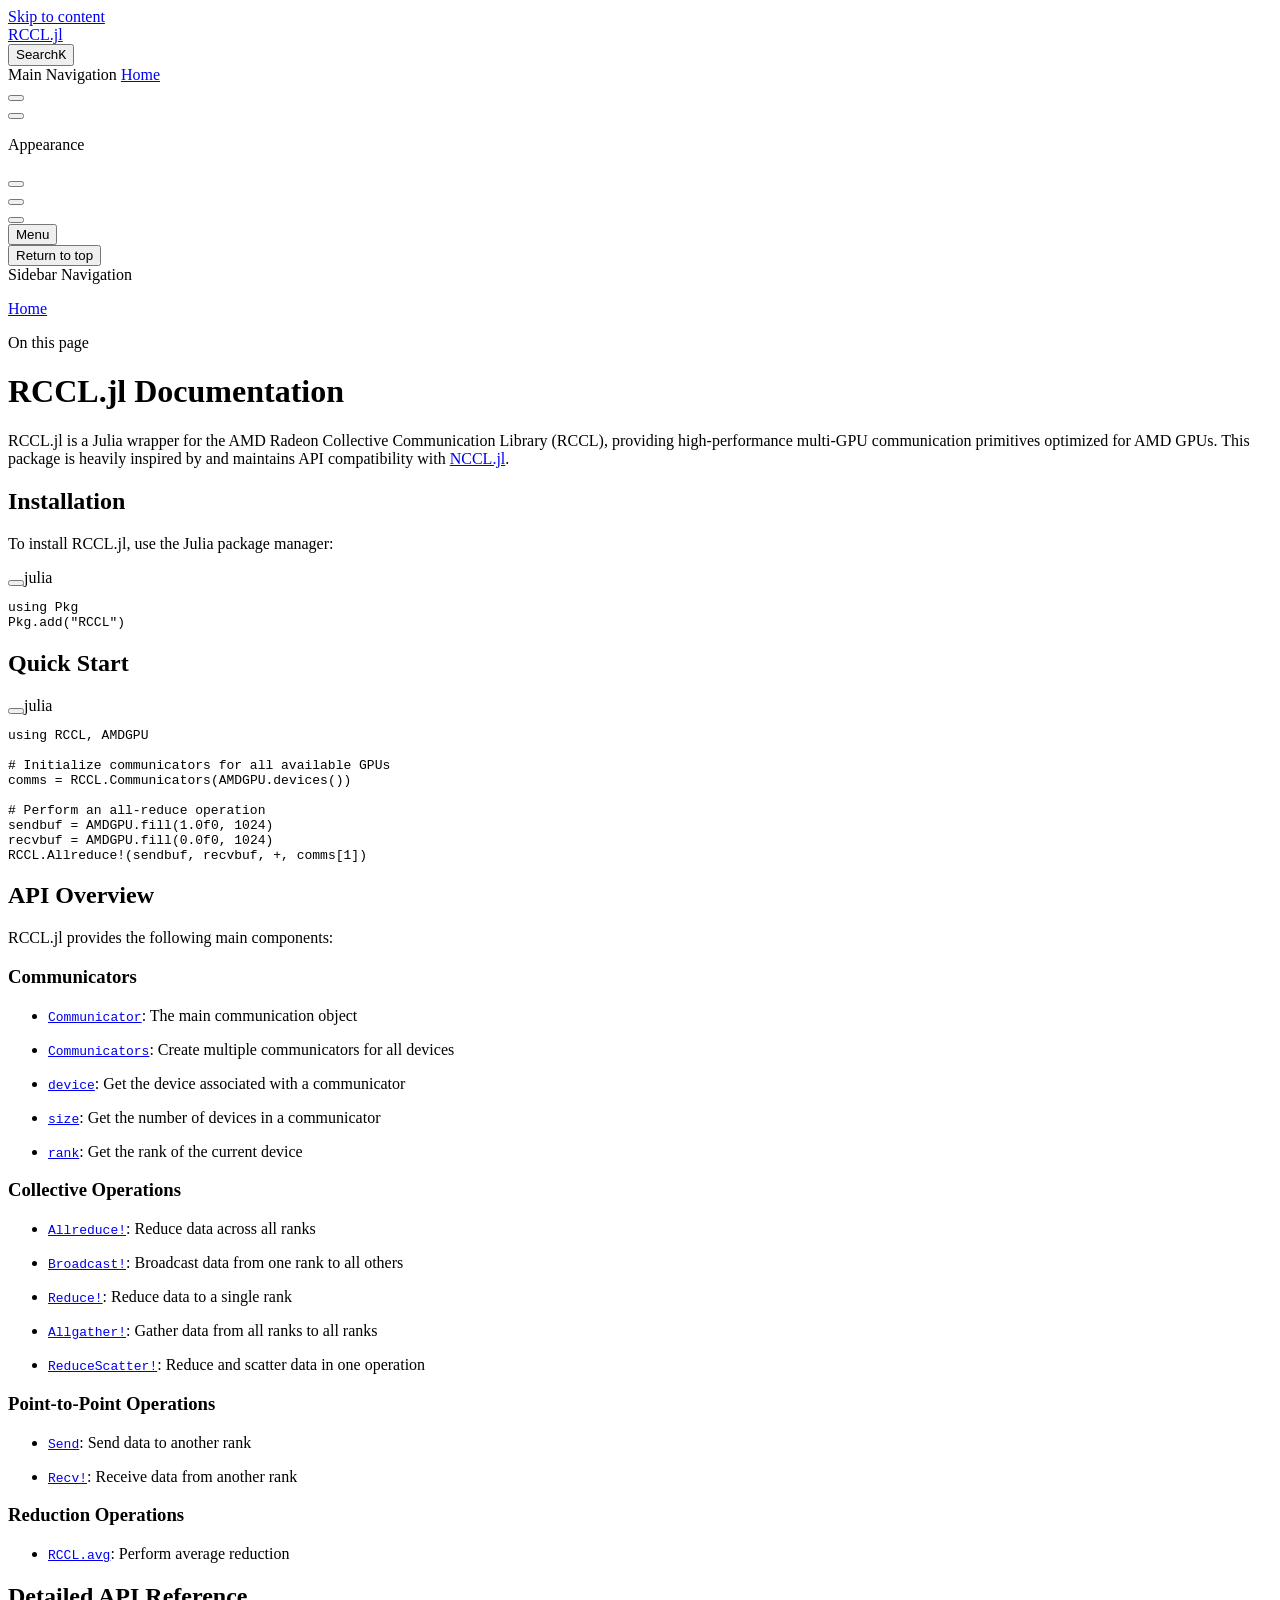
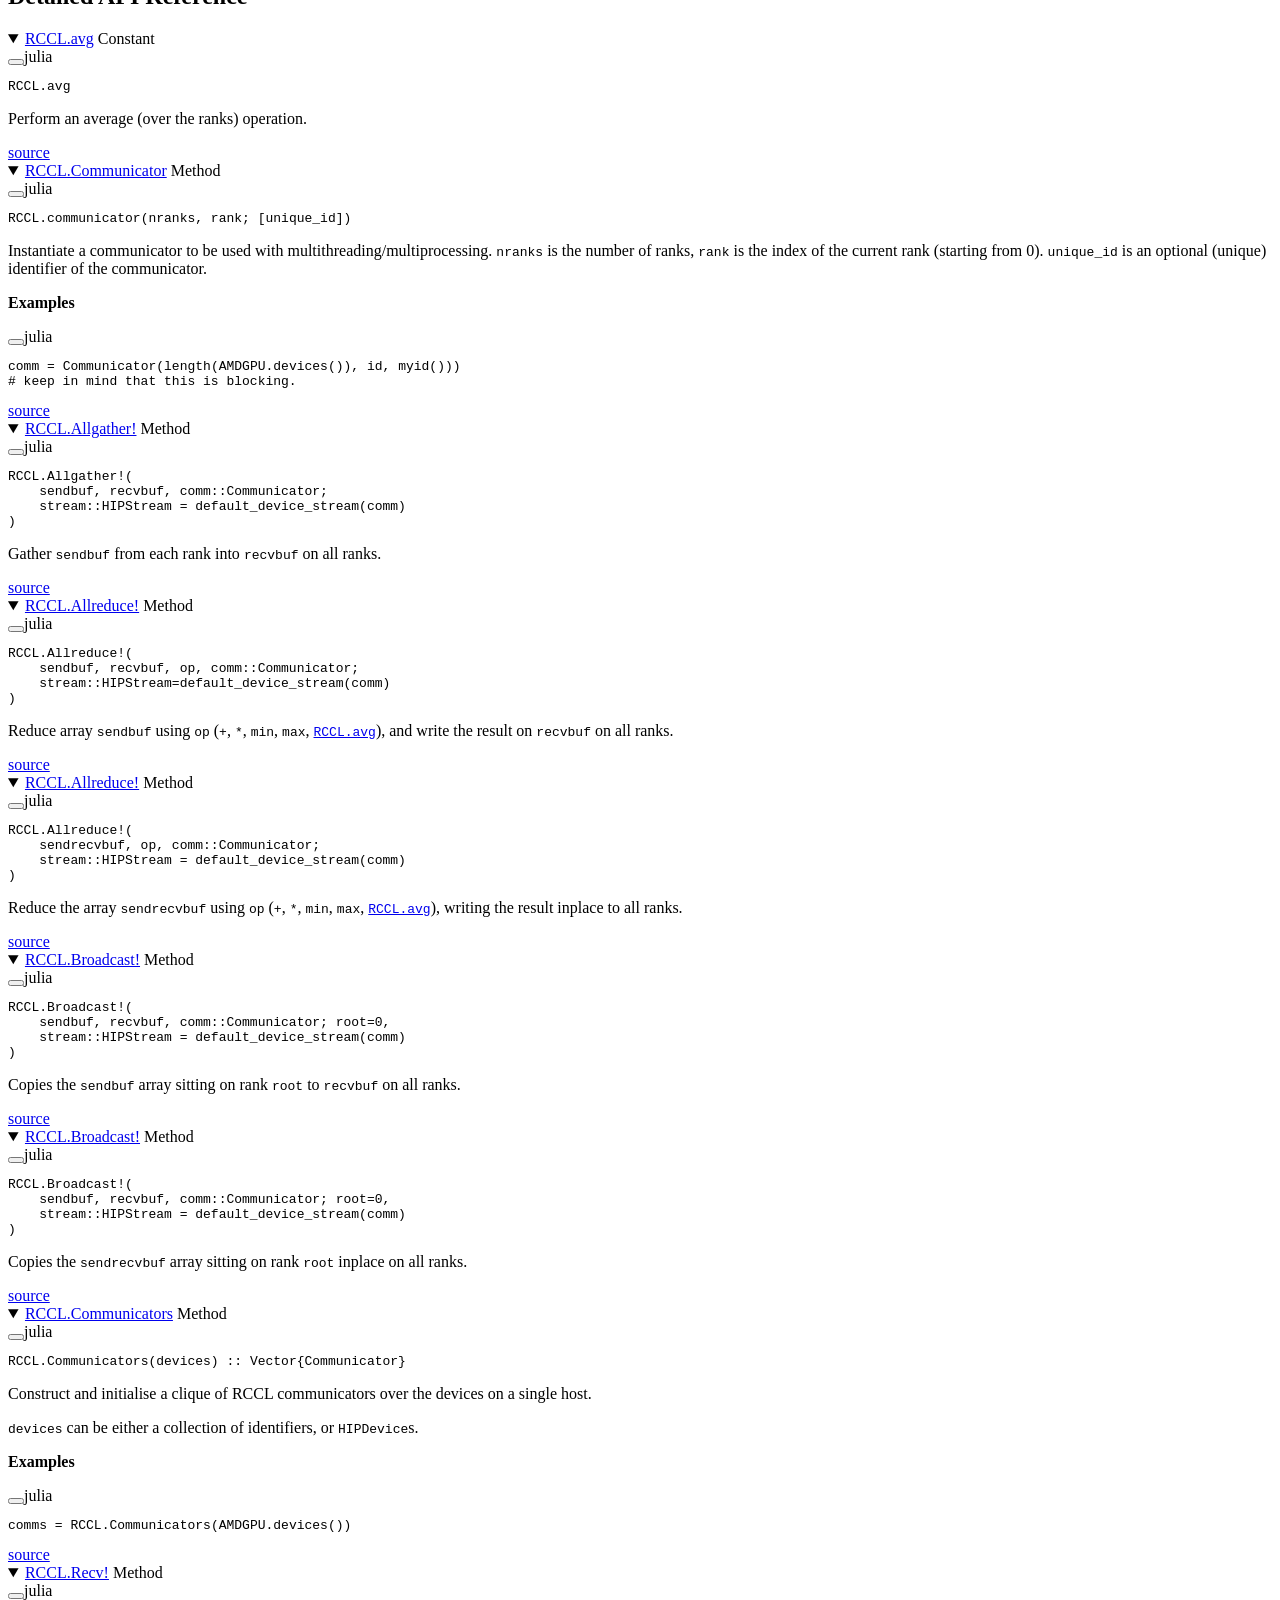
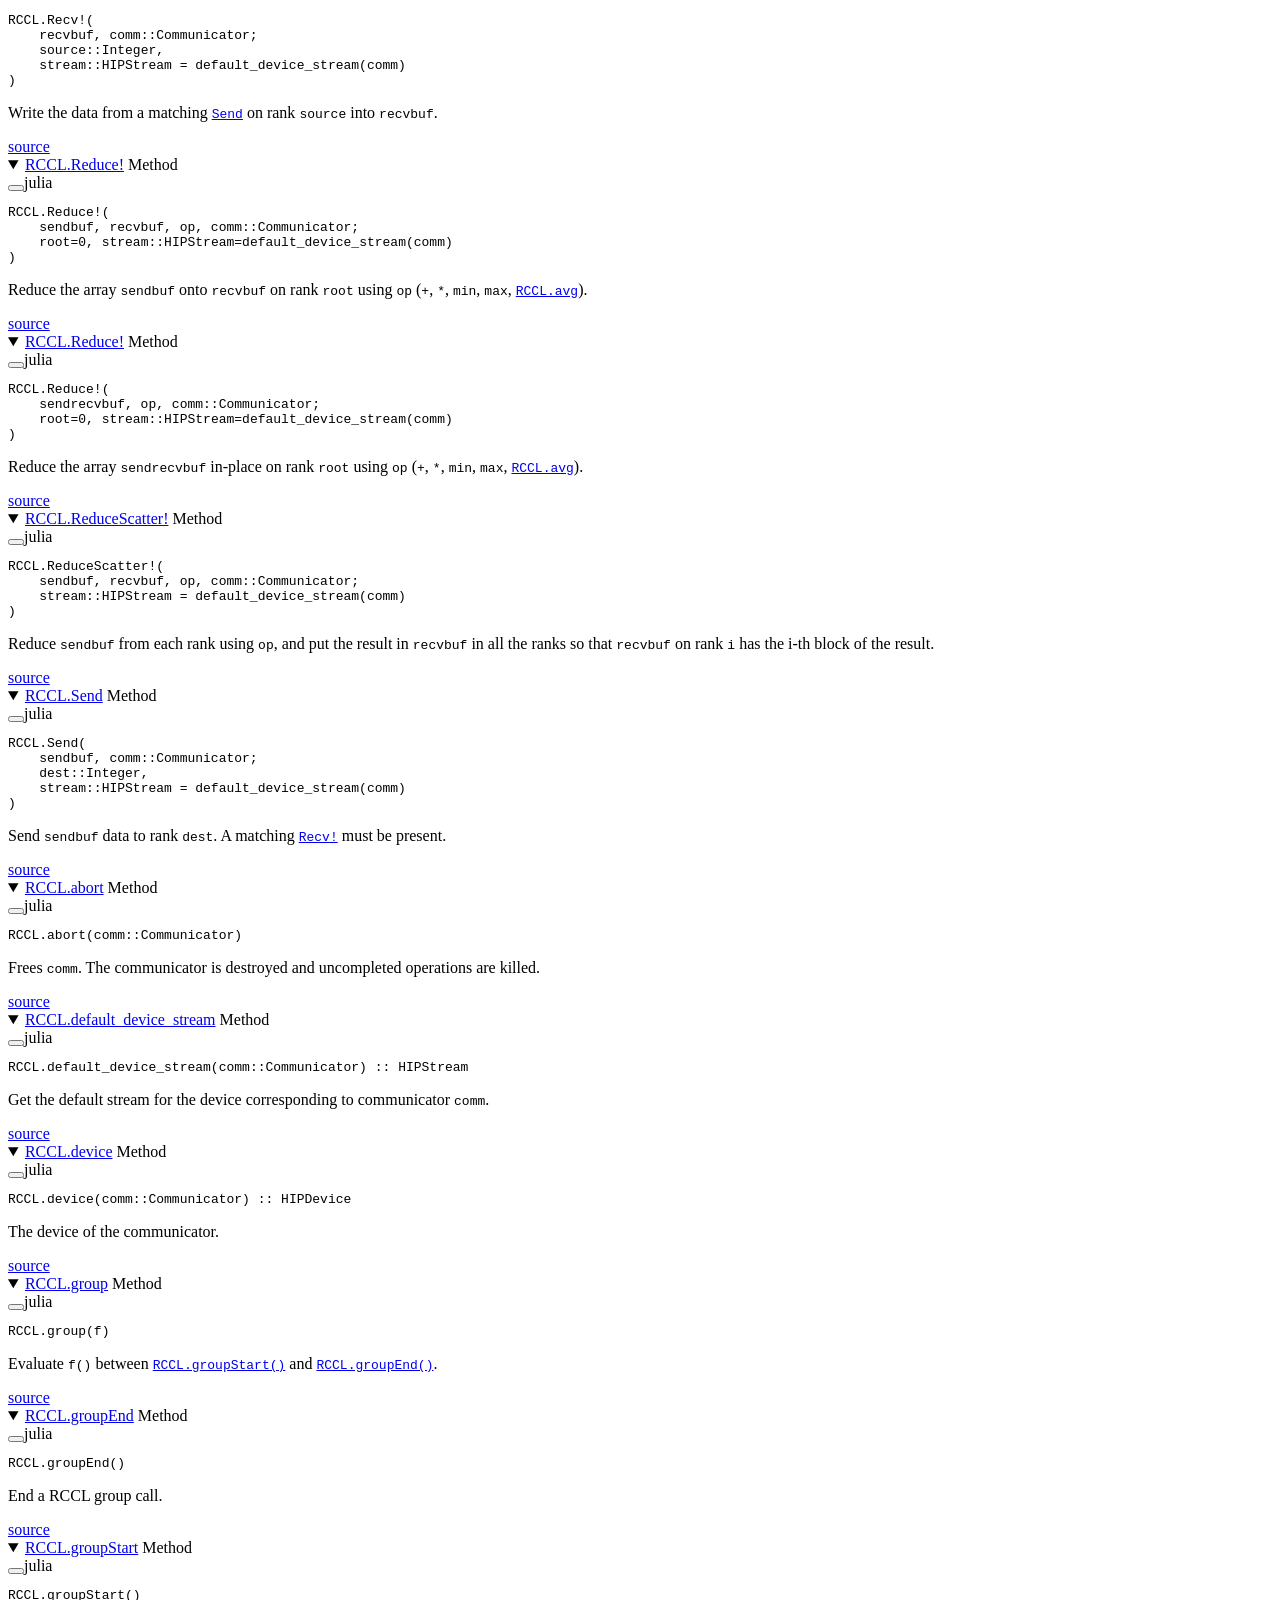
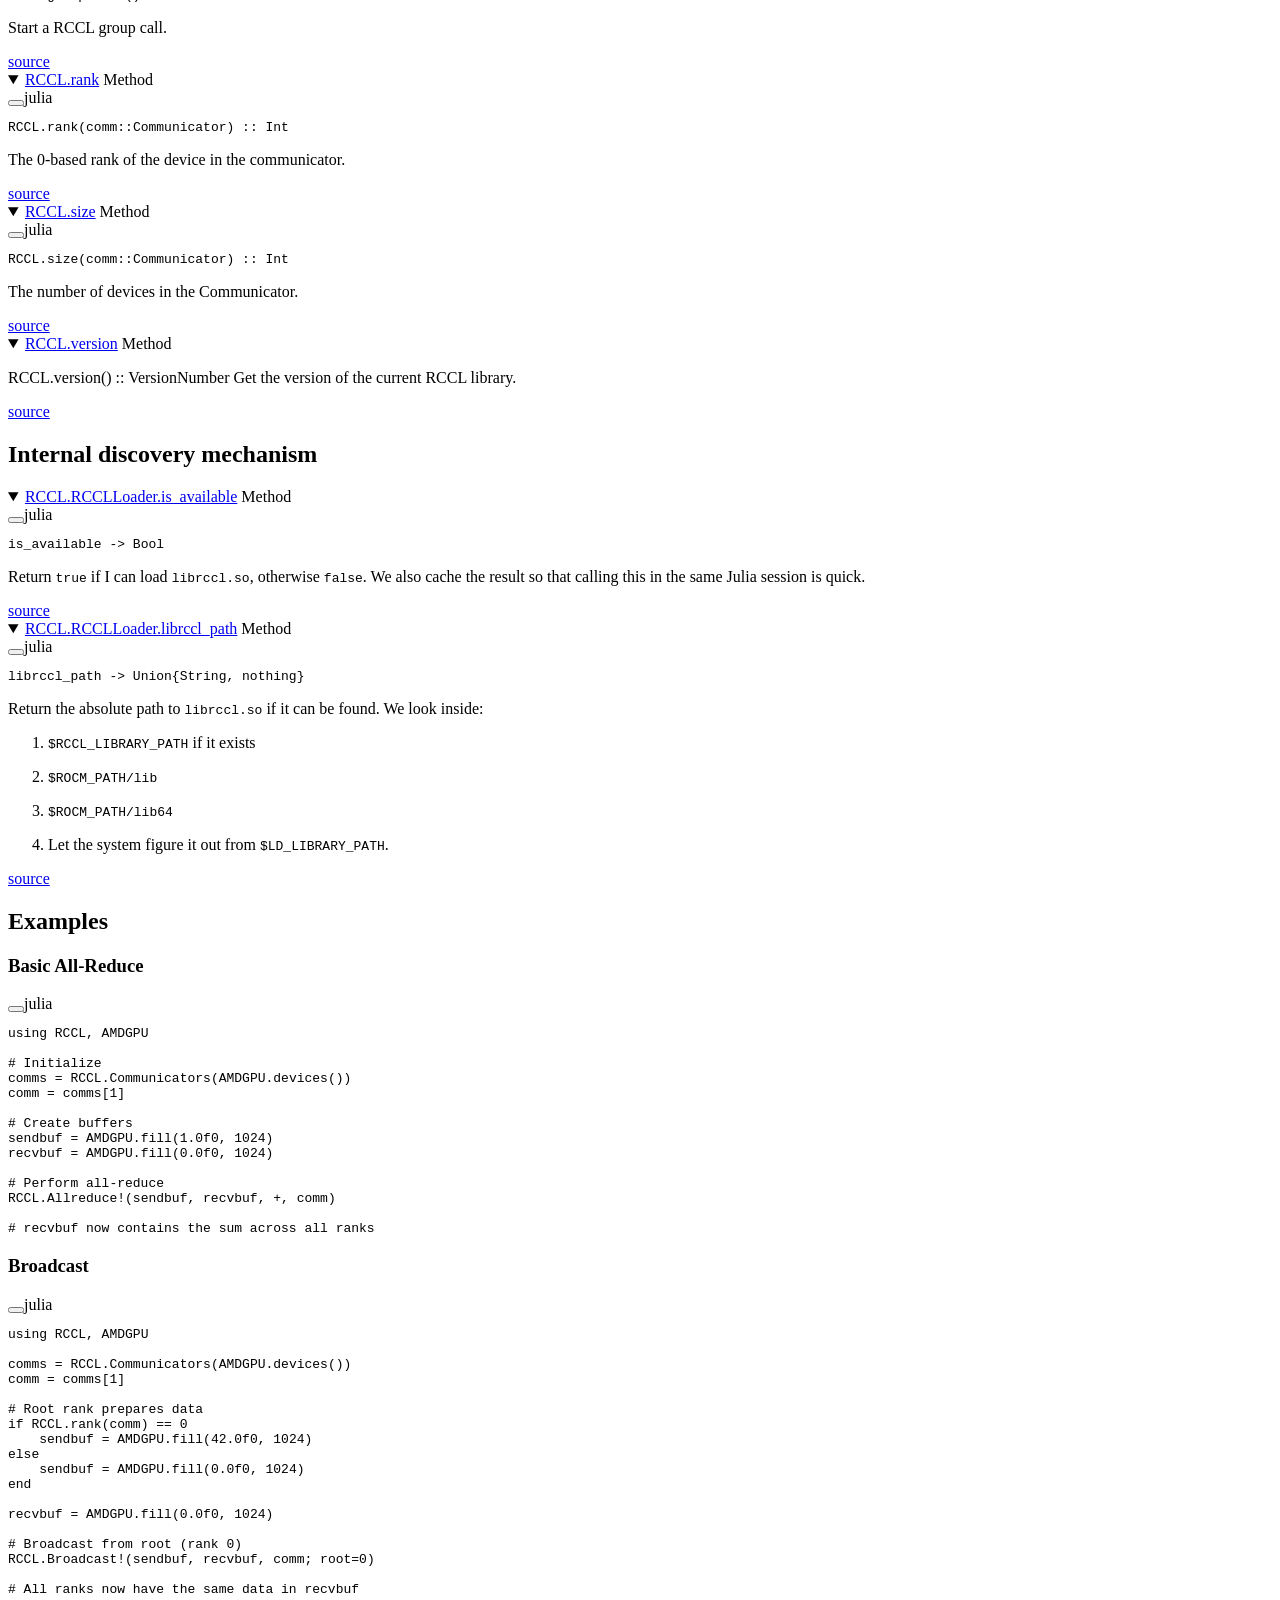
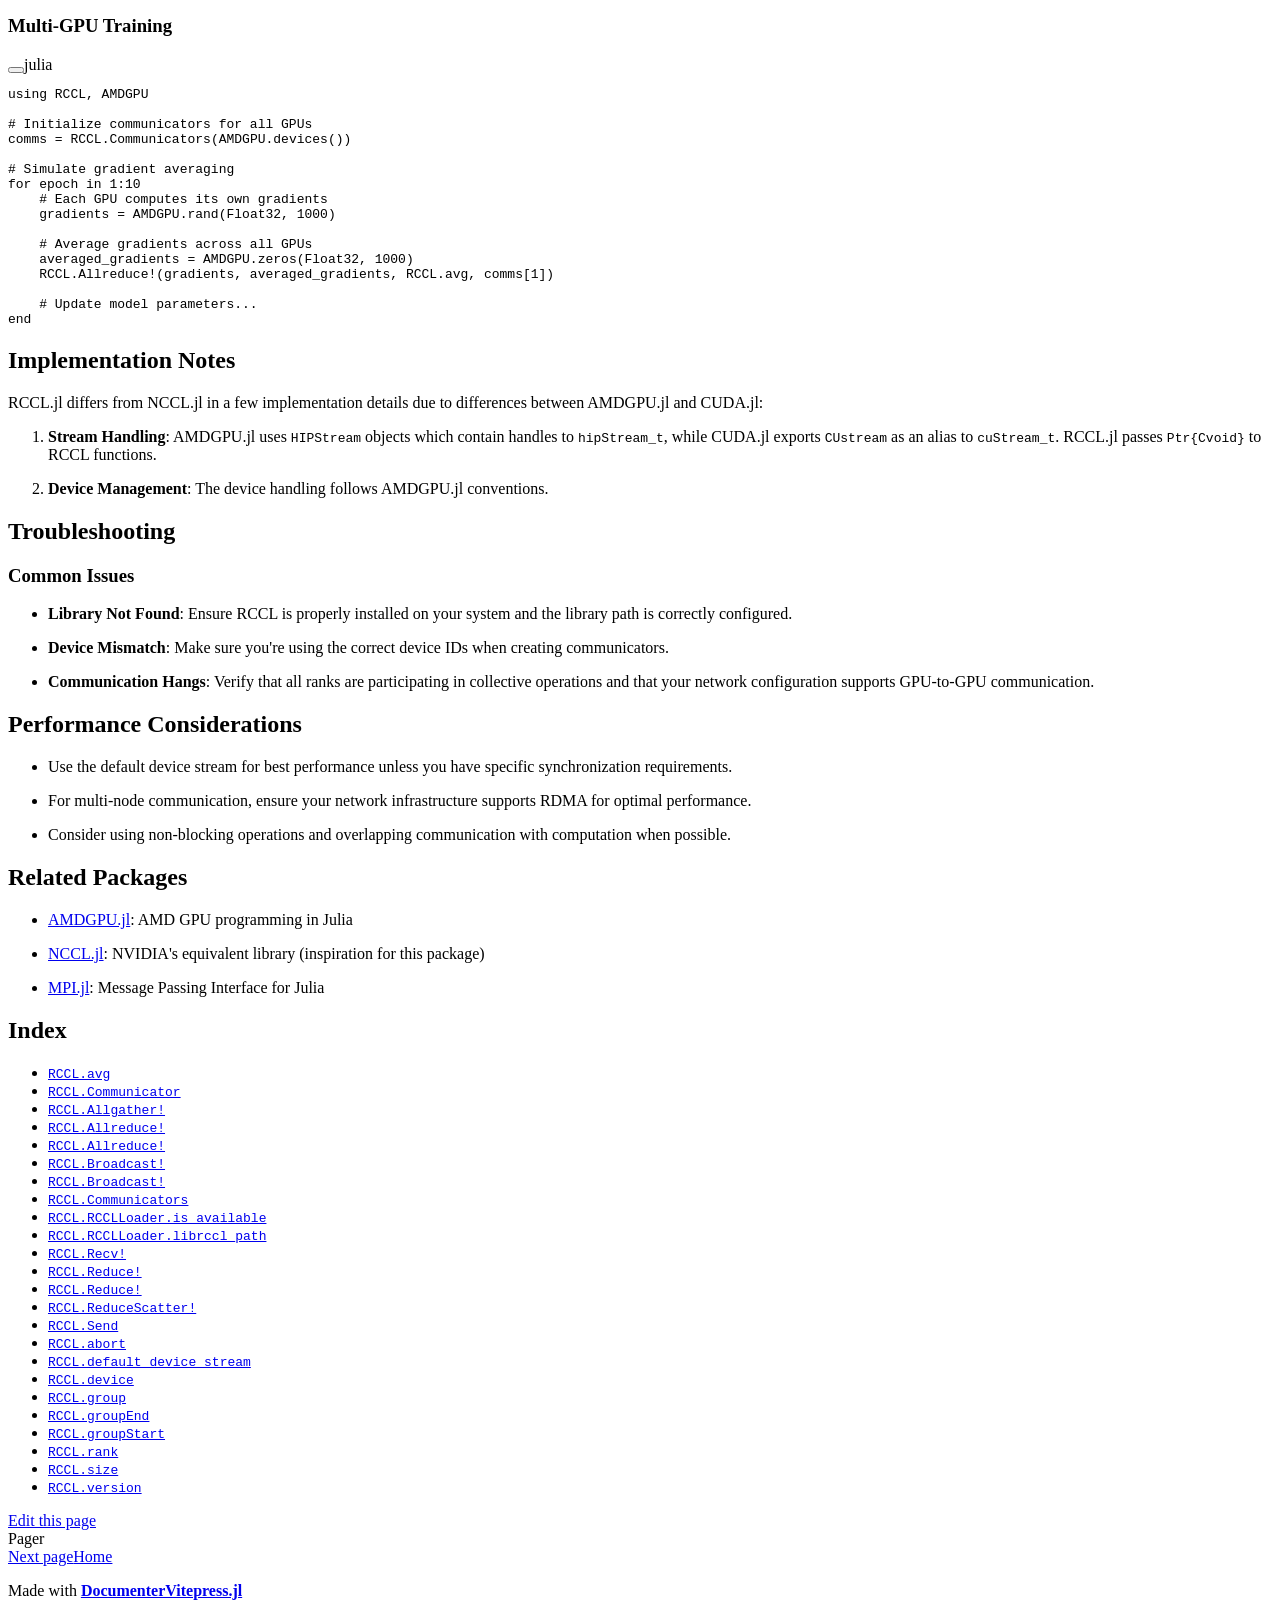
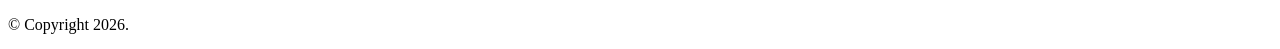
==== dev/index.html @ eb39c7a5 "build based on 16528b3" ====
<!DOCTYPE html>
<html lang="en-US" dir="ltr">
  <head>
    <meta charset="utf-8">
    <meta name="viewport" content="width=device-width,initial-scale=1">
    <title>RCCL.jl Documentation | RCCL.jl</title>
    <meta name="description" content="Documentation for RCCL.jl">
    <meta name="generator" content="VitePress v1.6.4">
    <link rel="preload stylesheet" href="/RCCL.jl/dev/assets/style.IsFCXkTQ.css" as="style">
    <link rel="preload stylesheet" href="/RCCL.jl/dev/vp-icons.css" as="style">
    
    <script type="module" src="/RCCL.jl/dev/assets/app.IOLdoMr6.js"></script>
    <link rel="preload" href="/RCCL.jl/dev/assets/inter-roman-latin.Di8DUHzh.woff2" as="font" type="font/woff2" crossorigin="">
    <link rel="modulepreload" href="/RCCL.jl/dev/assets/chunks/theme.CpkesX0r.js">
    <link rel="modulepreload" href="/RCCL.jl/dev/assets/chunks/framework.CLn4nzvD.js">
    <link rel="modulepreload" href="/RCCL.jl/dev/assets/index.md.-G_TBc7Q.lean.js">
    <script src="/RCCL.jl/versions.js"></script>
    <script src="/RCCL.jl/dev/siteinfo.js"></script>
    <script id="check-dark-mode">(()=>{const e=localStorage.getItem("vitepress-theme-appearance")||"auto",a=window.matchMedia("(prefers-color-scheme: dark)").matches;(!e||e==="auto"?a:e==="dark")&&document.documentElement.classList.add("dark")})();</script>
    <script id="check-mac-os">document.documentElement.classList.toggle("mac",/Mac|iPhone|iPod|iPad/i.test(navigator.platform));</script>
  </head>
  <body>
    <div id="app"><div class="Layout" data-v-a9a9e638><!--[--><!--]--><!--[--><span tabindex="-1" data-v-492508fc></span><a href="#VPContent" class="VPSkipLink visually-hidden" data-v-492508fc>Skip to content</a><!--]--><!----><header class="VPNav" data-v-a9a9e638 data-v-f1e365da><div class="VPNavBar" data-v-f1e365da data-v-822684d1><div class="wrapper" data-v-822684d1><div class="container" data-v-822684d1><div class="title" data-v-822684d1><div class="VPNavBarTitle has-sidebar" data-v-822684d1 data-v-0f4f798b><a class="title" href="/RCCL.jl/dev/" data-v-0f4f798b><!--[--><!--]--><!----><span data-v-0f4f798b>RCCL.jl</span><!--[--><!--]--></a></div></div><div class="content" data-v-822684d1><div class="content-body" data-v-822684d1><!--[--><!--[--><!--[--><!----><!--]--><!--]--><!--]--><div class="VPNavBarSearch search" data-v-822684d1><!--[--><!----><div id="local-search"><button type="button" class="DocSearch DocSearch-Button" aria-label="Search"><span class="DocSearch-Button-Container"><span class="vp-icon DocSearch-Search-Icon"></span><span class="DocSearch-Button-Placeholder">Search</span></span><span class="DocSearch-Button-Keys"><kbd class="DocSearch-Button-Key"></kbd><kbd class="DocSearch-Button-Key">K</kbd></span></button></div><!--]--></div><nav aria-labelledby="main-nav-aria-label" class="VPNavBarMenu menu" data-v-822684d1 data-v-e6d46098><span id="main-nav-aria-label" class="visually-hidden" data-v-e6d46098> Main Navigation </span><!--[--><!--[--><a class="VPLink link VPNavBarMenuLink" href="/RCCL.jl/dev/index" tabindex="0" data-v-e6d46098 data-v-956ec74c><!--[--><span data-v-956ec74c>Home</span><!--]--></a><!--]--><!--[--><!----><!--]--><!--]--></nav><!----><div class="VPNavBarAppearance appearance" data-v-822684d1 data-v-af096f4a><button class="VPSwitch VPSwitchAppearance" type="button" role="switch" title aria-checked="false" data-v-af096f4a data-v-e40a8bb6 data-v-4a1c76db><span class="check" data-v-4a1c76db><span class="icon" data-v-4a1c76db><!--[--><span class="vpi-sun sun" data-v-e40a8bb6></span><span class="vpi-moon moon" data-v-e40a8bb6></span><!--]--></span></span></button></div><div class="VPSocialLinks VPNavBarSocialLinks social-links" data-v-822684d1 data-v-164c457f data-v-ee7a9424><!--[--><a class="VPSocialLink no-icon" href="https://github.com/ffrancesco94/RCCL.jl" aria-label="github" target="_blank" rel="noopener" data-v-ee7a9424 data-v-d26d30cb><span class="vpi-social-github"></span></a><!--]--></div><div class="VPFlyout VPNavBarExtra extra" data-v-822684d1 data-v-925effce data-v-04f5c5e9><button type="button" class="button" aria-haspopup="true" aria-expanded="false" aria-label="extra navigation" data-v-04f5c5e9><span class="vpi-more-horizontal icon" data-v-04f5c5e9></span></button><div class="menu" data-v-04f5c5e9><div class="VPMenu" data-v-04f5c5e9 data-v-7dd3104a><!----><!--[--><!--[--><!----><div class="group" data-v-925effce><div class="item appearance" data-v-925effce><p class="label" data-v-925effce>Appearance</p><div class="appearance-action" data-v-925effce><button class="VPSwitch VPSwitchAppearance" type="button" role="switch" title aria-checked="false" data-v-925effce data-v-e40a8bb6 data-v-4a1c76db><span class="check" data-v-4a1c76db><span class="icon" data-v-4a1c76db><!--[--><span class="vpi-sun sun" data-v-e40a8bb6></span><span class="vpi-moon moon" data-v-e40a8bb6></span><!--]--></span></span></button></div></div></div><div class="group" data-v-925effce><div class="item social-links" data-v-925effce><div class="VPSocialLinks social-links-list" data-v-925effce data-v-ee7a9424><!--[--><a class="VPSocialLink no-icon" href="https://github.com/ffrancesco94/RCCL.jl" aria-label="github" target="_blank" rel="noopener" data-v-ee7a9424 data-v-d26d30cb><span class="vpi-social-github"></span></a><!--]--></div></div></div><!--]--><!--]--></div></div></div><!--[--><!--[--><!--[--><div class="VPFlyout VPNolebaseEnhancedReadabilitiesMenu VPNolebaseEnhancedReadabilitiesMenuFlyout" aria-label="Enhanced Readability" role="menuitem" data-v-04f5c5e9><button type="button" class="button" aria-haspopup="true" aria-expanded="false" data-v-04f5c5e9><span class="text" data-v-04f5c5e9><span class="i-icon-park-outline:book-open option-icon" data-v-04f5c5e9></span><!----><span class="vpi-chevron-down text-icon" data-v-04f5c5e9></span></span></button><div class="menu" data-v-04f5c5e9><div class="VPMenu" data-v-04f5c5e9 data-v-7dd3104a><!----><!--[--><!--]--></div></div></div><!--]--><!--]--><!--]--><button type="button" class="VPNavBarHamburger hamburger" aria-label="mobile navigation" aria-expanded="false" aria-controls="VPNavScreen" data-v-822684d1 data-v-5dea55bf><span class="container" data-v-5dea55bf><span class="top" data-v-5dea55bf></span><span class="middle" data-v-5dea55bf></span><span class="bottom" data-v-5dea55bf></span></span></button></div></div></div></div><div class="divider" data-v-822684d1><div class="divider-line" data-v-822684d1></div></div></div><!----></header><div class="VPLocalNav has-sidebar empty" data-v-a9a9e638 data-v-070ab83d><div class="container" data-v-070ab83d><button class="menu" aria-expanded="false" aria-controls="VPSidebarNav" data-v-070ab83d><span class="vpi-align-left menu-icon" data-v-070ab83d></span><span class="menu-text" data-v-070ab83d>Menu</span></button><div class="VPLocalNavOutlineDropdown" style="--vp-vh:0px;" data-v-070ab83d data-v-168ddf5d><button data-v-168ddf5d>Return to top</button><!----></div></div></div><aside class="VPSidebar" data-v-a9a9e638 data-v-18756405><div class="curtain" data-v-18756405></div><nav class="nav" id="VPSidebarNav" aria-labelledby="sidebar-aria-label" tabindex="-1" data-v-18756405><span class="visually-hidden" id="sidebar-aria-label" data-v-18756405> Sidebar Navigation </span><!--[--><!--]--><!--[--><div class="no-transition group" data-v-9e426adc><section class="VPSidebarItem level-0" data-v-9e426adc data-v-a4b0d9bf><!----><div class="items" data-v-a4b0d9bf><!--[--><div class="VPSidebarItem level-1 is-link" data-v-a4b0d9bf data-v-a4b0d9bf><div class="item" data-v-a4b0d9bf><div class="indicator" data-v-a4b0d9bf></div><a class="VPLink link link" href="/RCCL.jl/dev/index" data-v-a4b0d9bf><!--[--><p class="text" data-v-a4b0d9bf>Home</p><!--]--></a><!----></div><!----></div><!--]--></div></section></div><!--]--><!--[--><!--]--></nav></aside><div class="VPContent has-sidebar" id="VPContent" data-v-a9a9e638 data-v-91765379><div class="VPDoc has-sidebar has-aside" data-v-91765379 data-v-83890dd9><!--[--><!--]--><div class="container" data-v-83890dd9><div class="aside" data-v-83890dd9><div class="aside-curtain" data-v-83890dd9></div><div class="aside-container" data-v-83890dd9><div class="aside-content" data-v-83890dd9><div class="VPDocAside" data-v-83890dd9 data-v-6d7b3c46><!--[--><!--]--><!--[--><!--]--><nav aria-labelledby="doc-outline-aria-label" class="VPDocAsideOutline" data-v-6d7b3c46 data-v-b38bf2ff><div class="content" data-v-b38bf2ff><div class="outline-marker" data-v-b38bf2ff></div><div aria-level="2" class="outline-title" id="doc-outline-aria-label" role="heading" data-v-b38bf2ff>On this page</div><ul class="VPDocOutlineItem root" data-v-b38bf2ff data-v-3f927ebe><!--[--><!--]--></ul></div></nav><!--[--><!--]--><div class="spacer" data-v-6d7b3c46></div><!--[--><!--]--><!----><!--[--><!--]--><!--[--><!--]--></div></div></div></div><div class="content" data-v-83890dd9><div class="content-container" data-v-83890dd9><!--[--><!--]--><main class="main" data-v-83890dd9><div style="position:relative;" class="vp-doc _RCCL_jl_dev_" data-v-83890dd9><div><h1 id="RCCL.jl-Documentation" tabindex="-1">RCCL.jl Documentation <a class="header-anchor" href="#RCCL.jl-Documentation" aria-label="Permalink to &quot;RCCL.jl Documentation {#RCCL.jl-Documentation}&quot;">​</a></h1><p>RCCL.jl is a Julia wrapper for the AMD Radeon Collective Communication Library (RCCL), providing high-performance multi-GPU communication primitives optimized for AMD GPUs. This package is heavily inspired by and maintains API compatibility with <a href="https://github.com/JuliaGPU/NCCL.jl" target="_blank" rel="noreferrer">NCCL.jl</a>.</p><h2 id="Installation" tabindex="-1">Installation <a class="header-anchor" href="#Installation" aria-label="Permalink to &quot;Installation {#Installation}&quot;">​</a></h2><p>To install RCCL.jl, use the Julia package manager:</p><div class="language-julia vp-adaptive-theme"><button title="Copy Code" class="copy"></button><span class="lang">julia</span><pre class="shiki shiki-themes github-light github-dark vp-code" tabindex="0"><code><span class="line"><span style="--shiki-light:#D73A49;--shiki-dark:#F97583;">using</span><span style="--shiki-light:#24292E;--shiki-dark:#E1E4E8;"> Pkg</span></span>
<span class="line"><span style="--shiki-light:#24292E;--shiki-dark:#E1E4E8;">Pkg</span><span style="--shiki-light:#D73A49;--shiki-dark:#F97583;">.</span><span style="--shiki-light:#005CC5;--shiki-dark:#79B8FF;">add</span><span style="--shiki-light:#24292E;--shiki-dark:#E1E4E8;">(</span><span style="--shiki-light:#032F62;--shiki-dark:#9ECBFF;">&quot;RCCL&quot;</span><span style="--shiki-light:#24292E;--shiki-dark:#E1E4E8;">)</span></span></code></pre></div><h2 id="Quick-Start" tabindex="-1">Quick Start <a class="header-anchor" href="#Quick-Start" aria-label="Permalink to &quot;Quick Start {#Quick-Start}&quot;">​</a></h2><div class="language-julia vp-adaptive-theme"><button title="Copy Code" class="copy"></button><span class="lang">julia</span><pre class="shiki shiki-themes github-light github-dark vp-code" tabindex="0"><code><span class="line"><span style="--shiki-light:#D73A49;--shiki-dark:#F97583;">using</span><span style="--shiki-light:#24292E;--shiki-dark:#E1E4E8;"> RCCL, AMDGPU</span></span>
<span class="line"></span>
<span class="line"><span style="--shiki-light:#6A737D;--shiki-dark:#6A737D;"># Initialize communicators for all available GPUs</span></span>
<span class="line"><span style="--shiki-light:#24292E;--shiki-dark:#E1E4E8;">comms </span><span style="--shiki-light:#D73A49;--shiki-dark:#F97583;">=</span><span style="--shiki-light:#24292E;--shiki-dark:#E1E4E8;"> RCCL</span><span style="--shiki-light:#D73A49;--shiki-dark:#F97583;">.</span><span style="--shiki-light:#005CC5;--shiki-dark:#79B8FF;">Communicators</span><span style="--shiki-light:#24292E;--shiki-dark:#E1E4E8;">(AMDGPU</span><span style="--shiki-light:#D73A49;--shiki-dark:#F97583;">.</span><span style="--shiki-light:#005CC5;--shiki-dark:#79B8FF;">devices</span><span style="--shiki-light:#24292E;--shiki-dark:#E1E4E8;">())</span></span>
<span class="line"></span>
<span class="line"><span style="--shiki-light:#6A737D;--shiki-dark:#6A737D;"># Perform an all-reduce operation</span></span>
<span class="line"><span style="--shiki-light:#24292E;--shiki-dark:#E1E4E8;">sendbuf </span><span style="--shiki-light:#D73A49;--shiki-dark:#F97583;">=</span><span style="--shiki-light:#24292E;--shiki-dark:#E1E4E8;"> AMDGPU</span><span style="--shiki-light:#D73A49;--shiki-dark:#F97583;">.</span><span style="--shiki-light:#005CC5;--shiki-dark:#79B8FF;">fill</span><span style="--shiki-light:#24292E;--shiki-dark:#E1E4E8;">(</span><span style="--shiki-light:#005CC5;--shiki-dark:#79B8FF;">1.0f0</span><span style="--shiki-light:#24292E;--shiki-dark:#E1E4E8;">, </span><span style="--shiki-light:#005CC5;--shiki-dark:#79B8FF;">1024</span><span style="--shiki-light:#24292E;--shiki-dark:#E1E4E8;">)</span></span>
<span class="line"><span style="--shiki-light:#24292E;--shiki-dark:#E1E4E8;">recvbuf </span><span style="--shiki-light:#D73A49;--shiki-dark:#F97583;">=</span><span style="--shiki-light:#24292E;--shiki-dark:#E1E4E8;"> AMDGPU</span><span style="--shiki-light:#D73A49;--shiki-dark:#F97583;">.</span><span style="--shiki-light:#005CC5;--shiki-dark:#79B8FF;">fill</span><span style="--shiki-light:#24292E;--shiki-dark:#E1E4E8;">(</span><span style="--shiki-light:#005CC5;--shiki-dark:#79B8FF;">0.0f0</span><span style="--shiki-light:#24292E;--shiki-dark:#E1E4E8;">, </span><span style="--shiki-light:#005CC5;--shiki-dark:#79B8FF;">1024</span><span style="--shiki-light:#24292E;--shiki-dark:#E1E4E8;">)</span></span>
<span class="line"><span style="--shiki-light:#24292E;--shiki-dark:#E1E4E8;">RCCL</span><span style="--shiki-light:#D73A49;--shiki-dark:#F97583;">.</span><span style="--shiki-light:#005CC5;--shiki-dark:#79B8FF;">Allreduce!</span><span style="--shiki-light:#24292E;--shiki-dark:#E1E4E8;">(sendbuf, recvbuf, </span><span style="--shiki-light:#D73A49;--shiki-dark:#F97583;">+</span><span style="--shiki-light:#24292E;--shiki-dark:#E1E4E8;">, comms[</span><span style="--shiki-light:#005CC5;--shiki-dark:#79B8FF;">1</span><span style="--shiki-light:#24292E;--shiki-dark:#E1E4E8;">])</span></span></code></pre></div><h2 id="API-Overview" tabindex="-1">API Overview <a class="header-anchor" href="#API-Overview" aria-label="Permalink to &quot;API Overview {#API-Overview}&quot;">​</a></h2><p>RCCL.jl provides the following main components:</p><h3 id="Communicators" tabindex="-1">Communicators <a class="header-anchor" href="#Communicators" aria-label="Permalink to &quot;Communicators {#Communicators}&quot;">​</a></h3><ul><li><p><a href="/RCCL.jl/dev/index#RCCL.Communicator-Tuple{Integer, Integer}"><code>Communicator</code></a>: The main communication object</p></li><li><p><a href="/RCCL.jl/dev/index#Communicators"><code>Communicators</code></a>: Create multiple communicators for all devices</p></li><li><p><a href="/RCCL.jl/dev/index#RCCL.device-Tuple{Communicator}"><code>device</code></a>: Get the device associated with a communicator</p></li><li><p><a href="/RCCL.jl/dev/index#RCCL.size-Tuple{Communicator}"><code>size</code></a>: Get the number of devices in a communicator</p></li><li><p><a href="/RCCL.jl/dev/index#RCCL.rank-Tuple{Communicator}"><code>rank</code></a>: Get the rank of the current device</p></li></ul><h3 id="Collective-Operations" tabindex="-1">Collective Operations <a class="header-anchor" href="#Collective-Operations" aria-label="Permalink to &quot;Collective Operations {#Collective-Operations}&quot;">​</a></h3><ul><li><p><a href="/RCCL.jl/dev/index#RCCL.Allreduce!-Tuple{Any, Any, Any, Communicator}"><code>Allreduce!</code></a>: Reduce data across all ranks</p></li><li><p><a href="/RCCL.jl/dev/index#RCCL.Broadcast!-Tuple{Any, Any, Communicator}"><code>Broadcast!</code></a>: Broadcast data from one rank to all others</p></li><li><p><a href="/RCCL.jl/dev/index#RCCL.Reduce!-Tuple{Any, Any, Any, Communicator}"><code>Reduce!</code></a>: Reduce data to a single rank</p></li><li><p><a href="/RCCL.jl/dev/index#RCCL.Allgather!-Tuple{Any, Any, Communicator}"><code>Allgather!</code></a>: Gather data from all ranks to all ranks</p></li><li><p><a href="/RCCL.jl/dev/index#RCCL.ReduceScatter!-Tuple{Any, Any, Any, Communicator}"><code>ReduceScatter!</code></a>: Reduce and scatter data in one operation</p></li></ul><h3 id="Point-to-Point-Operations" tabindex="-1">Point-to-Point Operations <a class="header-anchor" href="#Point-to-Point-Operations" aria-label="Permalink to &quot;Point-to-Point Operations {#Point-to-Point-Operations}&quot;">​</a></h3><ul><li><p><a href="/RCCL.jl/dev/index#RCCL.Send-Tuple{Any, Communicator}"><code>Send</code></a>: Send data to another rank</p></li><li><p><a href="/RCCL.jl/dev/index#RCCL.Recv!-Tuple{Any, Communicator}"><code>Recv!</code></a>: Receive data from another rank</p></li></ul><h3 id="Reduction-Operations" tabindex="-1">Reduction Operations <a class="header-anchor" href="#Reduction-Operations" aria-label="Permalink to &quot;Reduction Operations {#Reduction-Operations}&quot;">​</a></h3><ul><li><a href="/RCCL.jl/dev/index#RCCL.avg"><code>RCCL.avg</code></a>: Perform average reduction</li></ul><h2 id="Detailed-API-Reference" tabindex="-1">Detailed API Reference <a class="header-anchor" href="#Detailed-API-Reference" aria-label="Permalink to &quot;Detailed API Reference {#Detailed-API-Reference}&quot;">​</a></h2><details class="jldocstring custom-block" open><summary><a id="RCCL.avg" href="#RCCL.avg"><span class="jlbinding">RCCL.avg</span></a> <span class="VPBadge info jlObjectType jlConstant"><!--[-->Constant<!--]--></span></summary><div class="language-julia vp-adaptive-theme"><button title="Copy Code" class="copy"></button><span class="lang">julia</span><pre class="shiki shiki-themes github-light github-dark vp-code" tabindex="0"><code><span class="line"><span style="--shiki-light:#24292E;--shiki-dark:#E1E4E8;">RCCL</span><span style="--shiki-light:#D73A49;--shiki-dark:#F97583;">.</span><span style="--shiki-light:#24292E;--shiki-dark:#E1E4E8;">avg</span></span></code></pre></div><p>Perform an average (over the ranks) operation.</p><span class="VPBadge info source-link"><!--[--><a href="https://github.com/ffrancesco94/RCCL.jl/blob/16528b32237a9a53d650ed7bfaaf39c7be422b17/src/base.jl#L10-L14" target="_blank" rel="noreferrer">source</a><!--]--></span></details><details class="jldocstring custom-block" open><summary><a id="RCCL.Communicator-Tuple{Integer, Integer}" href="#RCCL.Communicator-Tuple{Integer, Integer}"><span class="jlbinding">RCCL.Communicator</span></a> <span class="VPBadge info jlObjectType jlMethod"><!--[-->Method<!--]--></span></summary><div class="language-julia vp-adaptive-theme"><button title="Copy Code" class="copy"></button><span class="lang">julia</span><pre class="shiki shiki-themes github-light github-dark vp-code" tabindex="0"><code><span class="line"><span style="--shiki-light:#24292E;--shiki-dark:#E1E4E8;">RCCL</span><span style="--shiki-light:#D73A49;--shiki-dark:#F97583;">.</span><span style="--shiki-light:#005CC5;--shiki-dark:#79B8FF;">communicator</span><span style="--shiki-light:#24292E;--shiki-dark:#E1E4E8;">(nranks, rank; [unique_id])</span></span></code></pre></div><p>Instantiate a communicator to be used with multithreading/multiprocessing. <code>nranks</code> is the number of ranks, <code>rank</code> is the index of the current rank (starting from 0). <code>unique_id</code> is an optional (unique) identifier of the communicator.</p><p><strong>Examples</strong></p><div class="language-julia vp-adaptive-theme"><button title="Copy Code" class="copy"></button><span class="lang">julia</span><pre class="shiki shiki-themes github-light github-dark vp-code" tabindex="0"><code><span class="line"><span style="--shiki-light:#24292E;--shiki-dark:#E1E4E8;">comm </span><span style="--shiki-light:#D73A49;--shiki-dark:#F97583;">=</span><span style="--shiki-light:#005CC5;--shiki-dark:#79B8FF;"> Communicator</span><span style="--shiki-light:#24292E;--shiki-dark:#E1E4E8;">(</span><span style="--shiki-light:#005CC5;--shiki-dark:#79B8FF;">length</span><span style="--shiki-light:#24292E;--shiki-dark:#E1E4E8;">(AMDGPU</span><span style="--shiki-light:#D73A49;--shiki-dark:#F97583;">.</span><span style="--shiki-light:#005CC5;--shiki-dark:#79B8FF;">devices</span><span style="--shiki-light:#24292E;--shiki-dark:#E1E4E8;">()), id, </span><span style="--shiki-light:#005CC5;--shiki-dark:#79B8FF;">myid</span><span style="--shiki-light:#24292E;--shiki-dark:#E1E4E8;">()))</span></span>
<span class="line"><span style="--shiki-light:#6A737D;--shiki-dark:#6A737D;"># keep in mind that this is blocking.</span></span></code></pre></div><span class="VPBadge info source-link"><!--[--><a href="https://github.com/ffrancesco94/RCCL.jl/blob/16528b32237a9a53d650ed7bfaaf39c7be422b17/src/communicator.jl#L27-L39" target="_blank" rel="noreferrer">source</a><!--]--></span></details><details class="jldocstring custom-block" open><summary><a id="RCCL.Allgather!-Tuple{Any, Any, Communicator}" href="#RCCL.Allgather!-Tuple{Any, Any, Communicator}"><span class="jlbinding">RCCL.Allgather!</span></a> <span class="VPBadge info jlObjectType jlMethod"><!--[-->Method<!--]--></span></summary><div class="language-julia vp-adaptive-theme"><button title="Copy Code" class="copy"></button><span class="lang">julia</span><pre class="shiki shiki-themes github-light github-dark vp-code" tabindex="0"><code><span class="line"><span style="--shiki-light:#24292E;--shiki-dark:#E1E4E8;">RCCL</span><span style="--shiki-light:#D73A49;--shiki-dark:#F97583;">.</span><span style="--shiki-light:#005CC5;--shiki-dark:#79B8FF;">Allgather!</span><span style="--shiki-light:#24292E;--shiki-dark:#E1E4E8;">(</span></span>
<span class="line"><span style="--shiki-light:#24292E;--shiki-dark:#E1E4E8;">    sendbuf, recvbuf, comm</span><span style="--shiki-light:#D73A49;--shiki-dark:#F97583;">::</span><span style="--shiki-light:#005CC5;--shiki-dark:#79B8FF;">Communicator</span><span style="--shiki-light:#24292E;--shiki-dark:#E1E4E8;">;</span></span>
<span class="line"><span style="--shiki-light:#24292E;--shiki-dark:#E1E4E8;">    stream</span><span style="--shiki-light:#D73A49;--shiki-dark:#F97583;">::</span><span style="--shiki-light:#005CC5;--shiki-dark:#79B8FF;">HIPStream</span><span style="--shiki-light:#D73A49;--shiki-dark:#F97583;"> =</span><span style="--shiki-light:#005CC5;--shiki-dark:#79B8FF;"> default_device_stream</span><span style="--shiki-light:#24292E;--shiki-dark:#E1E4E8;">(comm)</span></span>
<span class="line"><span style="--shiki-light:#24292E;--shiki-dark:#E1E4E8;">)</span></span></code></pre></div><p>Gather <code>sendbuf</code> from each rank into <code>recvbuf</code> on all ranks.</p><span class="VPBadge info source-link"><!--[--><a href="https://github.com/ffrancesco94/RCCL.jl/blob/16528b32237a9a53d650ed7bfaaf39c7be422b17/src/collective.jl#L95-L102" target="_blank" rel="noreferrer">source</a><!--]--></span></details><details class="jldocstring custom-block" open><summary><a id="RCCL.Allreduce!-Tuple{Any, Any, Any, Communicator}" href="#RCCL.Allreduce!-Tuple{Any, Any, Any, Communicator}"><span class="jlbinding">RCCL.Allreduce!</span></a> <span class="VPBadge info jlObjectType jlMethod"><!--[-->Method<!--]--></span></summary><div class="language-julia vp-adaptive-theme"><button title="Copy Code" class="copy"></button><span class="lang">julia</span><pre class="shiki shiki-themes github-light github-dark vp-code" tabindex="0"><code><span class="line"><span style="--shiki-light:#24292E;--shiki-dark:#E1E4E8;">RCCL</span><span style="--shiki-light:#D73A49;--shiki-dark:#F97583;">.</span><span style="--shiki-light:#005CC5;--shiki-dark:#79B8FF;">Allreduce!</span><span style="--shiki-light:#24292E;--shiki-dark:#E1E4E8;">(</span></span>
<span class="line"><span style="--shiki-light:#24292E;--shiki-dark:#E1E4E8;">    sendbuf, recvbuf, op, comm</span><span style="--shiki-light:#D73A49;--shiki-dark:#F97583;">::</span><span style="--shiki-light:#005CC5;--shiki-dark:#79B8FF;">Communicator</span><span style="--shiki-light:#24292E;--shiki-dark:#E1E4E8;">;</span></span>
<span class="line"><span style="--shiki-light:#24292E;--shiki-dark:#E1E4E8;">    stream</span><span style="--shiki-light:#D73A49;--shiki-dark:#F97583;">::</span><span style="--shiki-light:#005CC5;--shiki-dark:#79B8FF;">HIPStream</span><span style="--shiki-light:#D73A49;--shiki-dark:#F97583;">=</span><span style="--shiki-light:#005CC5;--shiki-dark:#79B8FF;">default_device_stream</span><span style="--shiki-light:#24292E;--shiki-dark:#E1E4E8;">(comm)</span></span>
<span class="line"><span style="--shiki-light:#24292E;--shiki-dark:#E1E4E8;">)</span></span></code></pre></div><p>Reduce array <code>sendbuf</code> using <code>op</code> (<code>+</code>, <code>*</code>, <code>min</code>, <code>max</code>, <a href="/RCCL.jl/dev/index#RCCL.avg"><code>RCCL.avg</code></a>), and write the result on <code>recvbuf</code> on all ranks.</p><span class="VPBadge info source-link"><!--[--><a href="https://github.com/ffrancesco94/RCCL.jl/blob/16528b32237a9a53d650ed7bfaaf39c7be422b17/src/collective.jl#L1-L9" target="_blank" rel="noreferrer">source</a><!--]--></span></details><details class="jldocstring custom-block" open><summary><a id="RCCL.Allreduce!-Tuple{Any, Any, Communicator}" href="#RCCL.Allreduce!-Tuple{Any, Any, Communicator}"><span class="jlbinding">RCCL.Allreduce!</span></a> <span class="VPBadge info jlObjectType jlMethod"><!--[-->Method<!--]--></span></summary><div class="language-julia vp-adaptive-theme"><button title="Copy Code" class="copy"></button><span class="lang">julia</span><pre class="shiki shiki-themes github-light github-dark vp-code" tabindex="0"><code><span class="line"><span style="--shiki-light:#24292E;--shiki-dark:#E1E4E8;">RCCL</span><span style="--shiki-light:#D73A49;--shiki-dark:#F97583;">.</span><span style="--shiki-light:#005CC5;--shiki-dark:#79B8FF;">Allreduce!</span><span style="--shiki-light:#24292E;--shiki-dark:#E1E4E8;">(</span></span>
<span class="line"><span style="--shiki-light:#24292E;--shiki-dark:#E1E4E8;">    sendrecvbuf, op, comm</span><span style="--shiki-light:#D73A49;--shiki-dark:#F97583;">::</span><span style="--shiki-light:#005CC5;--shiki-dark:#79B8FF;">Communicator</span><span style="--shiki-light:#24292E;--shiki-dark:#E1E4E8;">;</span></span>
<span class="line"><span style="--shiki-light:#24292E;--shiki-dark:#E1E4E8;">    stream</span><span style="--shiki-light:#D73A49;--shiki-dark:#F97583;">::</span><span style="--shiki-light:#005CC5;--shiki-dark:#79B8FF;">HIPStream</span><span style="--shiki-light:#D73A49;--shiki-dark:#F97583;"> =</span><span style="--shiki-light:#005CC5;--shiki-dark:#79B8FF;"> default_device_stream</span><span style="--shiki-light:#24292E;--shiki-dark:#E1E4E8;">(comm)</span></span>
<span class="line"><span style="--shiki-light:#24292E;--shiki-dark:#E1E4E8;">)</span></span></code></pre></div><p>Reduce the array <code>sendrecvbuf</code> using <code>op</code> (<code>+</code>, <code>*</code>, <code>min</code>, <code>max</code>, <a href="/RCCL.jl/dev/index#RCCL.avg"><code>RCCL.avg</code></a>), writing the result inplace to all ranks.</p><span class="VPBadge info source-link"><!--[--><a href="https://github.com/ffrancesco94/RCCL.jl/blob/16528b32237a9a53d650ed7bfaaf39c7be422b17/src/collective.jl#L20-L28" target="_blank" rel="noreferrer">source</a><!--]--></span></details><details class="jldocstring custom-block" open><summary><a id="RCCL.Broadcast!-Tuple{Any, Any, Communicator}" href="#RCCL.Broadcast!-Tuple{Any, Any, Communicator}"><span class="jlbinding">RCCL.Broadcast!</span></a> <span class="VPBadge info jlObjectType jlMethod"><!--[-->Method<!--]--></span></summary><div class="language-julia vp-adaptive-theme"><button title="Copy Code" class="copy"></button><span class="lang">julia</span><pre class="shiki shiki-themes github-light github-dark vp-code" tabindex="0"><code><span class="line"><span style="--shiki-light:#24292E;--shiki-dark:#E1E4E8;">RCCL</span><span style="--shiki-light:#D73A49;--shiki-dark:#F97583;">.</span><span style="--shiki-light:#005CC5;--shiki-dark:#79B8FF;">Broadcast!</span><span style="--shiki-light:#24292E;--shiki-dark:#E1E4E8;">(</span></span>
<span class="line"><span style="--shiki-light:#24292E;--shiki-dark:#E1E4E8;">    sendbuf, recvbuf, comm</span><span style="--shiki-light:#D73A49;--shiki-dark:#F97583;">::</span><span style="--shiki-light:#005CC5;--shiki-dark:#79B8FF;">Communicator</span><span style="--shiki-light:#24292E;--shiki-dark:#E1E4E8;">; root</span><span style="--shiki-light:#D73A49;--shiki-dark:#F97583;">=</span><span style="--shiki-light:#005CC5;--shiki-dark:#79B8FF;">0</span><span style="--shiki-light:#24292E;--shiki-dark:#E1E4E8;">,</span></span>
<span class="line"><span style="--shiki-light:#24292E;--shiki-dark:#E1E4E8;">    stream</span><span style="--shiki-light:#D73A49;--shiki-dark:#F97583;">::</span><span style="--shiki-light:#005CC5;--shiki-dark:#79B8FF;">HIPStream</span><span style="--shiki-light:#D73A49;--shiki-dark:#F97583;"> =</span><span style="--shiki-light:#005CC5;--shiki-dark:#79B8FF;"> default_device_stream</span><span style="--shiki-light:#24292E;--shiki-dark:#E1E4E8;">(comm)</span></span>
<span class="line"><span style="--shiki-light:#24292E;--shiki-dark:#E1E4E8;">)</span></span></code></pre></div><p>Copies the <code>sendbuf</code> array sitting on rank <code>root</code> to <code>recvbuf</code> on all ranks.</p><span class="VPBadge info source-link"><!--[--><a href="https://github.com/ffrancesco94/RCCL.jl/blob/16528b32237a9a53d650ed7bfaaf39c7be422b17/src/collective.jl#L34-L41" target="_blank" rel="noreferrer">source</a><!--]--></span></details><details class="jldocstring custom-block" open><summary><a id="RCCL.Broadcast!-Tuple{Any, Communicator}" href="#RCCL.Broadcast!-Tuple{Any, Communicator}"><span class="jlbinding">RCCL.Broadcast!</span></a> <span class="VPBadge info jlObjectType jlMethod"><!--[-->Method<!--]--></span></summary><div class="language-julia vp-adaptive-theme"><button title="Copy Code" class="copy"></button><span class="lang">julia</span><pre class="shiki shiki-themes github-light github-dark vp-code" tabindex="0"><code><span class="line"><span style="--shiki-light:#24292E;--shiki-dark:#E1E4E8;">RCCL</span><span style="--shiki-light:#D73A49;--shiki-dark:#F97583;">.</span><span style="--shiki-light:#005CC5;--shiki-dark:#79B8FF;">Broadcast!</span><span style="--shiki-light:#24292E;--shiki-dark:#E1E4E8;">(</span></span>
<span class="line"><span style="--shiki-light:#24292E;--shiki-dark:#E1E4E8;">    sendbuf, recvbuf, comm</span><span style="--shiki-light:#D73A49;--shiki-dark:#F97583;">::</span><span style="--shiki-light:#005CC5;--shiki-dark:#79B8FF;">Communicator</span><span style="--shiki-light:#24292E;--shiki-dark:#E1E4E8;">; root</span><span style="--shiki-light:#D73A49;--shiki-dark:#F97583;">=</span><span style="--shiki-light:#005CC5;--shiki-dark:#79B8FF;">0</span><span style="--shiki-light:#24292E;--shiki-dark:#E1E4E8;">,</span></span>
<span class="line"><span style="--shiki-light:#24292E;--shiki-dark:#E1E4E8;">    stream</span><span style="--shiki-light:#D73A49;--shiki-dark:#F97583;">::</span><span style="--shiki-light:#005CC5;--shiki-dark:#79B8FF;">HIPStream</span><span style="--shiki-light:#D73A49;--shiki-dark:#F97583;"> =</span><span style="--shiki-light:#005CC5;--shiki-dark:#79B8FF;"> default_device_stream</span><span style="--shiki-light:#24292E;--shiki-dark:#E1E4E8;">(comm)</span></span>
<span class="line"><span style="--shiki-light:#24292E;--shiki-dark:#E1E4E8;">)</span></span></code></pre></div><p>Copies the <code>sendrecvbuf</code> array sitting on rank <code>root</code> inplace on all ranks.</p><span class="VPBadge info source-link"><!--[--><a href="https://github.com/ffrancesco94/RCCL.jl/blob/16528b32237a9a53d650ed7bfaaf39c7be422b17/src/collective.jl#L50-L57" target="_blank" rel="noreferrer">source</a><!--]--></span></details><details class="jldocstring custom-block" open><summary><a id="RCCL.Communicators-Tuple{Vector{Int32}}" href="#RCCL.Communicators-Tuple{Vector{Int32}}"><span class="jlbinding">RCCL.Communicators</span></a> <span class="VPBadge info jlObjectType jlMethod"><!--[-->Method<!--]--></span></summary><div class="language-julia vp-adaptive-theme"><button title="Copy Code" class="copy"></button><span class="lang">julia</span><pre class="shiki shiki-themes github-light github-dark vp-code" tabindex="0"><code><span class="line"><span style="--shiki-light:#24292E;--shiki-dark:#E1E4E8;">RCCL</span><span style="--shiki-light:#D73A49;--shiki-dark:#F97583;">.</span><span style="--shiki-light:#005CC5;--shiki-dark:#79B8FF;">Communicators</span><span style="--shiki-light:#24292E;--shiki-dark:#E1E4E8;">(devices) </span><span style="--shiki-light:#D73A49;--shiki-dark:#F97583;">::</span><span style="--shiki-light:#005CC5;--shiki-dark:#79B8FF;"> Vector{Communicator}</span></span></code></pre></div><p>Construct and initialise a clique of RCCL communicators over the devices on a single host.</p><p><code>devices</code> can be either a collection of identifiers, or <code>HIPDevice</code>s.</p><p><strong>Examples</strong></p><div class="language-julia vp-adaptive-theme"><button title="Copy Code" class="copy"></button><span class="lang">julia</span><pre class="shiki shiki-themes github-light github-dark vp-code" tabindex="0"><code><span class="line"><span style="--shiki-light:#24292E;--shiki-dark:#E1E4E8;">comms </span><span style="--shiki-light:#D73A49;--shiki-dark:#F97583;">=</span><span style="--shiki-light:#24292E;--shiki-dark:#E1E4E8;"> RCCL</span><span style="--shiki-light:#D73A49;--shiki-dark:#F97583;">.</span><span style="--shiki-light:#005CC5;--shiki-dark:#79B8FF;">Communicators</span><span style="--shiki-light:#24292E;--shiki-dark:#E1E4E8;">(AMDGPU</span><span style="--shiki-light:#D73A49;--shiki-dark:#F97583;">.</span><span style="--shiki-light:#005CC5;--shiki-dark:#79B8FF;">devices</span><span style="--shiki-light:#24292E;--shiki-dark:#E1E4E8;">())</span></span></code></pre></div><span class="VPBadge info source-link"><!--[--><a href="https://github.com/ffrancesco94/RCCL.jl/blob/16528b32237a9a53d650ed7bfaaf39c7be422b17/src/communicator.jl#L49-L61" target="_blank" rel="noreferrer">source</a><!--]--></span></details><details class="jldocstring custom-block" open><summary><a id="RCCL.Recv!-Tuple{Any, Communicator}" href="#RCCL.Recv!-Tuple{Any, Communicator}"><span class="jlbinding">RCCL.Recv!</span></a> <span class="VPBadge info jlObjectType jlMethod"><!--[-->Method<!--]--></span></summary><div class="language-julia vp-adaptive-theme"><button title="Copy Code" class="copy"></button><span class="lang">julia</span><pre class="shiki shiki-themes github-light github-dark vp-code" tabindex="0"><code><span class="line"><span style="--shiki-light:#24292E;--shiki-dark:#E1E4E8;">RCCL</span><span style="--shiki-light:#D73A49;--shiki-dark:#F97583;">.</span><span style="--shiki-light:#005CC5;--shiki-dark:#79B8FF;">Recv!</span><span style="--shiki-light:#24292E;--shiki-dark:#E1E4E8;">(</span></span>
<span class="line"><span style="--shiki-light:#24292E;--shiki-dark:#E1E4E8;">    recvbuf, comm</span><span style="--shiki-light:#D73A49;--shiki-dark:#F97583;">::</span><span style="--shiki-light:#005CC5;--shiki-dark:#79B8FF;">Communicator</span><span style="--shiki-light:#24292E;--shiki-dark:#E1E4E8;">;</span></span>
<span class="line"><span style="--shiki-light:#24292E;--shiki-dark:#E1E4E8;">    source</span><span style="--shiki-light:#D73A49;--shiki-dark:#F97583;">::</span><span style="--shiki-light:#005CC5;--shiki-dark:#79B8FF;">Integer</span><span style="--shiki-light:#24292E;--shiki-dark:#E1E4E8;">,</span></span>
<span class="line"><span style="--shiki-light:#24292E;--shiki-dark:#E1E4E8;">    stream</span><span style="--shiki-light:#D73A49;--shiki-dark:#F97583;">::</span><span style="--shiki-light:#005CC5;--shiki-dark:#79B8FF;">HIPStream</span><span style="--shiki-light:#D73A49;--shiki-dark:#F97583;"> =</span><span style="--shiki-light:#005CC5;--shiki-dark:#79B8FF;"> default_device_stream</span><span style="--shiki-light:#24292E;--shiki-dark:#E1E4E8;">(comm)</span></span>
<span class="line"><span style="--shiki-light:#24292E;--shiki-dark:#E1E4E8;">)</span></span></code></pre></div><p>Write the data from a matching <a href="/RCCL.jl/dev/index#RCCL.Send-Tuple{Any, Communicator}"><code>Send</code></a> on rank <code>source</code> into <code>recvbuf</code>.</p><span class="VPBadge info source-link"><!--[--><a href="https://github.com/ffrancesco94/RCCL.jl/blob/16528b32237a9a53d650ed7bfaaf39c7be422b17/src/pointtopoint.jl#L20-L28" target="_blank" rel="noreferrer">source</a><!--]--></span></details><details class="jldocstring custom-block" open><summary><a id="RCCL.Reduce!-Tuple{Any, Any, Any, Communicator}" href="#RCCL.Reduce!-Tuple{Any, Any, Any, Communicator}"><span class="jlbinding">RCCL.Reduce!</span></a> <span class="VPBadge info jlObjectType jlMethod"><!--[-->Method<!--]--></span></summary><div class="language-julia vp-adaptive-theme"><button title="Copy Code" class="copy"></button><span class="lang">julia</span><pre class="shiki shiki-themes github-light github-dark vp-code" tabindex="0"><code><span class="line"><span style="--shiki-light:#24292E;--shiki-dark:#E1E4E8;">RCCL</span><span style="--shiki-light:#D73A49;--shiki-dark:#F97583;">.</span><span style="--shiki-light:#005CC5;--shiki-dark:#79B8FF;">Reduce!</span><span style="--shiki-light:#24292E;--shiki-dark:#E1E4E8;">(</span></span>
<span class="line"><span style="--shiki-light:#24292E;--shiki-dark:#E1E4E8;">    sendbuf, recvbuf, op, comm</span><span style="--shiki-light:#D73A49;--shiki-dark:#F97583;">::</span><span style="--shiki-light:#005CC5;--shiki-dark:#79B8FF;">Communicator</span><span style="--shiki-light:#24292E;--shiki-dark:#E1E4E8;">;</span></span>
<span class="line"><span style="--shiki-light:#24292E;--shiki-dark:#E1E4E8;">    root</span><span style="--shiki-light:#D73A49;--shiki-dark:#F97583;">=</span><span style="--shiki-light:#005CC5;--shiki-dark:#79B8FF;">0</span><span style="--shiki-light:#24292E;--shiki-dark:#E1E4E8;">, stream</span><span style="--shiki-light:#D73A49;--shiki-dark:#F97583;">::</span><span style="--shiki-light:#005CC5;--shiki-dark:#79B8FF;">HIPStream</span><span style="--shiki-light:#D73A49;--shiki-dark:#F97583;">=</span><span style="--shiki-light:#005CC5;--shiki-dark:#79B8FF;">default_device_stream</span><span style="--shiki-light:#24292E;--shiki-dark:#E1E4E8;">(comm)</span></span>
<span class="line"><span style="--shiki-light:#24292E;--shiki-dark:#E1E4E8;">)</span></span></code></pre></div><p>Reduce the array <code>sendbuf</code> onto <code>recvbuf</code> on rank <code>root</code> using <code>op</code> (<code>+</code>, <code>*</code>, <code>min</code>, <code>max</code>, <a href="/RCCL.jl/dev/index#RCCL.avg"><code>RCCL.avg</code></a>).</p><span class="VPBadge info source-link"><!--[--><a href="https://github.com/ffrancesco94/RCCL.jl/blob/16528b32237a9a53d650ed7bfaaf39c7be422b17/src/collective.jl#L63-L71" target="_blank" rel="noreferrer">source</a><!--]--></span></details><details class="jldocstring custom-block" open><summary><a id="RCCL.Reduce!-Tuple{Any, Any, Communicator}" href="#RCCL.Reduce!-Tuple{Any, Any, Communicator}"><span class="jlbinding">RCCL.Reduce!</span></a> <span class="VPBadge info jlObjectType jlMethod"><!--[-->Method<!--]--></span></summary><div class="language-julia vp-adaptive-theme"><button title="Copy Code" class="copy"></button><span class="lang">julia</span><pre class="shiki shiki-themes github-light github-dark vp-code" tabindex="0"><code><span class="line"><span style="--shiki-light:#24292E;--shiki-dark:#E1E4E8;">RCCL</span><span style="--shiki-light:#D73A49;--shiki-dark:#F97583;">.</span><span style="--shiki-light:#005CC5;--shiki-dark:#79B8FF;">Reduce!</span><span style="--shiki-light:#24292E;--shiki-dark:#E1E4E8;">(</span></span>
<span class="line"><span style="--shiki-light:#24292E;--shiki-dark:#E1E4E8;">    sendrecvbuf, op, comm</span><span style="--shiki-light:#D73A49;--shiki-dark:#F97583;">::</span><span style="--shiki-light:#005CC5;--shiki-dark:#79B8FF;">Communicator</span><span style="--shiki-light:#24292E;--shiki-dark:#E1E4E8;">;</span></span>
<span class="line"><span style="--shiki-light:#24292E;--shiki-dark:#E1E4E8;">    root</span><span style="--shiki-light:#D73A49;--shiki-dark:#F97583;">=</span><span style="--shiki-light:#005CC5;--shiki-dark:#79B8FF;">0</span><span style="--shiki-light:#24292E;--shiki-dark:#E1E4E8;">, stream</span><span style="--shiki-light:#D73A49;--shiki-dark:#F97583;">::</span><span style="--shiki-light:#005CC5;--shiki-dark:#79B8FF;">HIPStream</span><span style="--shiki-light:#D73A49;--shiki-dark:#F97583;">=</span><span style="--shiki-light:#005CC5;--shiki-dark:#79B8FF;">default_device_stream</span><span style="--shiki-light:#24292E;--shiki-dark:#E1E4E8;">(comm)</span></span>
<span class="line"><span style="--shiki-light:#24292E;--shiki-dark:#E1E4E8;">)</span></span></code></pre></div><p>Reduce the array <code>sendrecvbuf</code> in-place on rank <code>root</code> using <code>op</code> (<code>+</code>, <code>*</code>, <code>min</code>, <code>max</code>, <a href="/RCCL.jl/dev/index#RCCL.avg"><code>RCCL.avg</code></a>).</p><span class="VPBadge info source-link"><!--[--><a href="https://github.com/ffrancesco94/RCCL.jl/blob/16528b32237a9a53d650ed7bfaaf39c7be422b17/src/collective.jl#L81-L89" target="_blank" rel="noreferrer">source</a><!--]--></span></details><details class="jldocstring custom-block" open><summary><a id="RCCL.ReduceScatter!-Tuple{Any, Any, Any, Communicator}" href="#RCCL.ReduceScatter!-Tuple{Any, Any, Any, Communicator}"><span class="jlbinding">RCCL.ReduceScatter!</span></a> <span class="VPBadge info jlObjectType jlMethod"><!--[-->Method<!--]--></span></summary><div class="language-julia vp-adaptive-theme"><button title="Copy Code" class="copy"></button><span class="lang">julia</span><pre class="shiki shiki-themes github-light github-dark vp-code" tabindex="0"><code><span class="line"><span style="--shiki-light:#24292E;--shiki-dark:#E1E4E8;">RCCL</span><span style="--shiki-light:#D73A49;--shiki-dark:#F97583;">.</span><span style="--shiki-light:#005CC5;--shiki-dark:#79B8FF;">ReduceScatter!</span><span style="--shiki-light:#24292E;--shiki-dark:#E1E4E8;">(</span></span>
<span class="line"><span style="--shiki-light:#24292E;--shiki-dark:#E1E4E8;">    sendbuf, recvbuf, op, comm</span><span style="--shiki-light:#D73A49;--shiki-dark:#F97583;">::</span><span style="--shiki-light:#005CC5;--shiki-dark:#79B8FF;">Communicator</span><span style="--shiki-light:#24292E;--shiki-dark:#E1E4E8;">;</span></span>
<span class="line"><span style="--shiki-light:#24292E;--shiki-dark:#E1E4E8;">    stream</span><span style="--shiki-light:#D73A49;--shiki-dark:#F97583;">::</span><span style="--shiki-light:#005CC5;--shiki-dark:#79B8FF;">HIPStream</span><span style="--shiki-light:#D73A49;--shiki-dark:#F97583;"> =</span><span style="--shiki-light:#005CC5;--shiki-dark:#79B8FF;"> default_device_stream</span><span style="--shiki-light:#24292E;--shiki-dark:#E1E4E8;">(comm)</span></span>
<span class="line"><span style="--shiki-light:#24292E;--shiki-dark:#E1E4E8;">)</span></span></code></pre></div><p>Reduce <code>sendbuf</code> from each rank using <code>op</code>, and put the result in <code>recvbuf</code> in all the ranks so that <code>recvbuf</code> on rank <code>i</code> has the i-th block of the result.</p><span class="VPBadge info source-link"><!--[--><a href="https://github.com/ffrancesco94/RCCL.jl/blob/16528b32237a9a53d650ed7bfaaf39c7be422b17/src/collective.jl#L112-L121" target="_blank" rel="noreferrer">source</a><!--]--></span></details><details class="jldocstring custom-block" open><summary><a id="RCCL.Send-Tuple{Any, Communicator}" href="#RCCL.Send-Tuple{Any, Communicator}"><span class="jlbinding">RCCL.Send</span></a> <span class="VPBadge info jlObjectType jlMethod"><!--[-->Method<!--]--></span></summary><div class="language-julia vp-adaptive-theme"><button title="Copy Code" class="copy"></button><span class="lang">julia</span><pre class="shiki shiki-themes github-light github-dark vp-code" tabindex="0"><code><span class="line"><span style="--shiki-light:#24292E;--shiki-dark:#E1E4E8;">RCCL</span><span style="--shiki-light:#D73A49;--shiki-dark:#F97583;">.</span><span style="--shiki-light:#005CC5;--shiki-dark:#79B8FF;">Send</span><span style="--shiki-light:#24292E;--shiki-dark:#E1E4E8;">(</span></span>
<span class="line"><span style="--shiki-light:#24292E;--shiki-dark:#E1E4E8;">    sendbuf, comm</span><span style="--shiki-light:#D73A49;--shiki-dark:#F97583;">::</span><span style="--shiki-light:#005CC5;--shiki-dark:#79B8FF;">Communicator</span><span style="--shiki-light:#24292E;--shiki-dark:#E1E4E8;">;</span></span>
<span class="line"><span style="--shiki-light:#24292E;--shiki-dark:#E1E4E8;">    dest</span><span style="--shiki-light:#D73A49;--shiki-dark:#F97583;">::</span><span style="--shiki-light:#005CC5;--shiki-dark:#79B8FF;">Integer</span><span style="--shiki-light:#24292E;--shiki-dark:#E1E4E8;">,</span></span>
<span class="line"><span style="--shiki-light:#24292E;--shiki-dark:#E1E4E8;">    stream</span><span style="--shiki-light:#D73A49;--shiki-dark:#F97583;">::</span><span style="--shiki-light:#005CC5;--shiki-dark:#79B8FF;">HIPStream</span><span style="--shiki-light:#D73A49;--shiki-dark:#F97583;"> =</span><span style="--shiki-light:#005CC5;--shiki-dark:#79B8FF;"> default_device_stream</span><span style="--shiki-light:#24292E;--shiki-dark:#E1E4E8;">(comm)</span></span>
<span class="line"><span style="--shiki-light:#24292E;--shiki-dark:#E1E4E8;">)</span></span></code></pre></div><p>Send <code>sendbuf</code> data to rank <code>dest</code>. A matching <a href="/RCCL.jl/dev/index#RCCL.Recv!-Tuple{Any, Communicator}"><code>Recv!</code></a> must be present.</p><span class="VPBadge info source-link"><!--[--><a href="https://github.com/ffrancesco94/RCCL.jl/blob/16528b32237a9a53d650ed7bfaaf39c7be422b17/src/pointtopoint.jl#L2-L11" target="_blank" rel="noreferrer">source</a><!--]--></span></details><details class="jldocstring custom-block" open><summary><a id="RCCL.abort-Tuple{Communicator}" href="#RCCL.abort-Tuple{Communicator}"><span class="jlbinding">RCCL.abort</span></a> <span class="VPBadge info jlObjectType jlMethod"><!--[-->Method<!--]--></span></summary><div class="language-julia vp-adaptive-theme"><button title="Copy Code" class="copy"></button><span class="lang">julia</span><pre class="shiki shiki-themes github-light github-dark vp-code" tabindex="0"><code><span class="line"><span style="--shiki-light:#24292E;--shiki-dark:#E1E4E8;">RCCL</span><span style="--shiki-light:#D73A49;--shiki-dark:#F97583;">.</span><span style="--shiki-light:#005CC5;--shiki-dark:#79B8FF;">abort</span><span style="--shiki-light:#24292E;--shiki-dark:#E1E4E8;">(comm</span><span style="--shiki-light:#D73A49;--shiki-dark:#F97583;">::</span><span style="--shiki-light:#005CC5;--shiki-dark:#79B8FF;">Communicator</span><span style="--shiki-light:#24292E;--shiki-dark:#E1E4E8;">)</span></span></code></pre></div><p>Frees <code>comm</code>. The communicator is destroyed and uncompleted operations are killed.</p><span class="VPBadge info source-link"><!--[--><a href="https://github.com/ffrancesco94/RCCL.jl/blob/16528b32237a9a53d650ed7bfaaf39c7be422b17/src/communicator.jl#L112-L117" target="_blank" rel="noreferrer">source</a><!--]--></span></details><details class="jldocstring custom-block" open><summary><a id="RCCL.default_device_stream-Tuple{Communicator}" href="#RCCL.default_device_stream-Tuple{Communicator}"><span class="jlbinding">RCCL.default_device_stream</span></a> <span class="VPBadge info jlObjectType jlMethod"><!--[-->Method<!--]--></span></summary><div class="language-julia vp-adaptive-theme"><button title="Copy Code" class="copy"></button><span class="lang">julia</span><pre class="shiki shiki-themes github-light github-dark vp-code" tabindex="0"><code><span class="line"><span style="--shiki-light:#24292E;--shiki-dark:#E1E4E8;">RCCL</span><span style="--shiki-light:#D73A49;--shiki-dark:#F97583;">.</span><span style="--shiki-light:#005CC5;--shiki-dark:#79B8FF;">default_device_stream</span><span style="--shiki-light:#24292E;--shiki-dark:#E1E4E8;">(comm</span><span style="--shiki-light:#D73A49;--shiki-dark:#F97583;">::</span><span style="--shiki-light:#005CC5;--shiki-dark:#79B8FF;">Communicator</span><span style="--shiki-light:#24292E;--shiki-dark:#E1E4E8;">) </span><span style="--shiki-light:#D73A49;--shiki-dark:#F97583;">::</span><span style="--shiki-light:#005CC5;--shiki-dark:#79B8FF;"> HIPStream</span></span></code></pre></div><p>Get the default stream for the device corresponding to communicator <code>comm</code>.</p><span class="VPBadge info source-link"><!--[--><a href="https://github.com/ffrancesco94/RCCL.jl/blob/16528b32237a9a53d650ed7bfaaf39c7be422b17/src/communicator.jl#L123-L128" target="_blank" rel="noreferrer">source</a><!--]--></span></details><details class="jldocstring custom-block" open><summary><a id="RCCL.device-Tuple{Communicator}" href="#RCCL.device-Tuple{Communicator}"><span class="jlbinding">RCCL.device</span></a> <span class="VPBadge info jlObjectType jlMethod"><!--[-->Method<!--]--></span></summary><div class="language-julia vp-adaptive-theme"><button title="Copy Code" class="copy"></button><span class="lang">julia</span><pre class="shiki shiki-themes github-light github-dark vp-code" tabindex="0"><code><span class="line"><span style="--shiki-light:#24292E;--shiki-dark:#E1E4E8;">RCCL</span><span style="--shiki-light:#D73A49;--shiki-dark:#F97583;">.</span><span style="--shiki-light:#005CC5;--shiki-dark:#79B8FF;">device</span><span style="--shiki-light:#24292E;--shiki-dark:#E1E4E8;">(comm</span><span style="--shiki-light:#D73A49;--shiki-dark:#F97583;">::</span><span style="--shiki-light:#005CC5;--shiki-dark:#79B8FF;">Communicator</span><span style="--shiki-light:#24292E;--shiki-dark:#E1E4E8;">) </span><span style="--shiki-light:#D73A49;--shiki-dark:#F97583;">::</span><span style="--shiki-light:#005CC5;--shiki-dark:#79B8FF;"> HIPDevice</span></span></code></pre></div><p>The device of the communicator.</p><span class="VPBadge info source-link"><!--[--><a href="https://github.com/ffrancesco94/RCCL.jl/blob/16528b32237a9a53d650ed7bfaaf39c7be422b17/src/communicator.jl#L79-L83" target="_blank" rel="noreferrer">source</a><!--]--></span></details><details class="jldocstring custom-block" open><summary><a id="RCCL.group-Tuple{Any}" href="#RCCL.group-Tuple{Any}"><span class="jlbinding">RCCL.group</span></a> <span class="VPBadge info jlObjectType jlMethod"><!--[-->Method<!--]--></span></summary><div class="language-julia vp-adaptive-theme"><button title="Copy Code" class="copy"></button><span class="lang">julia</span><pre class="shiki shiki-themes github-light github-dark vp-code" tabindex="0"><code><span class="line"><span style="--shiki-light:#24292E;--shiki-dark:#E1E4E8;">RCCL</span><span style="--shiki-light:#D73A49;--shiki-dark:#F97583;">.</span><span style="--shiki-light:#005CC5;--shiki-dark:#79B8FF;">group</span><span style="--shiki-light:#24292E;--shiki-dark:#E1E4E8;">(f)</span></span></code></pre></div><p>Evaluate <code>f()</code> between <a href="/RCCL.jl/dev/index#RCCL.groupStart-Tuple{}"><code>RCCL.groupStart()</code></a> and <a href="/RCCL.jl/dev/index#RCCL.groupEnd-Tuple{}"><code>RCCL.groupEnd()</code></a>.</p><span class="VPBadge info source-link"><!--[--><a href="https://github.com/ffrancesco94/RCCL.jl/blob/16528b32237a9a53d650ed7bfaaf39c7be422b17/src/group.jl#L16-L20" target="_blank" rel="noreferrer">source</a><!--]--></span></details><details class="jldocstring custom-block" open><summary><a id="RCCL.groupEnd-Tuple{}" href="#RCCL.groupEnd-Tuple{}"><span class="jlbinding">RCCL.groupEnd</span></a> <span class="VPBadge info jlObjectType jlMethod"><!--[-->Method<!--]--></span></summary><div class="language-julia vp-adaptive-theme"><button title="Copy Code" class="copy"></button><span class="lang">julia</span><pre class="shiki shiki-themes github-light github-dark vp-code" tabindex="0"><code><span class="line"><span style="--shiki-light:#24292E;--shiki-dark:#E1E4E8;">RCCL</span><span style="--shiki-light:#D73A49;--shiki-dark:#F97583;">.</span><span style="--shiki-light:#005CC5;--shiki-dark:#79B8FF;">groupEnd</span><span style="--shiki-light:#24292E;--shiki-dark:#E1E4E8;">()</span></span></code></pre></div><p>End a RCCL group call.</p><span class="VPBadge info source-link"><!--[--><a href="https://github.com/ffrancesco94/RCCL.jl/blob/16528b32237a9a53d650ed7bfaaf39c7be422b17/src/group.jl#L9-L13" target="_blank" rel="noreferrer">source</a><!--]--></span></details><details class="jldocstring custom-block" open><summary><a id="RCCL.groupStart-Tuple{}" href="#RCCL.groupStart-Tuple{}"><span class="jlbinding">RCCL.groupStart</span></a> <span class="VPBadge info jlObjectType jlMethod"><!--[-->Method<!--]--></span></summary><div class="language-julia vp-adaptive-theme"><button title="Copy Code" class="copy"></button><span class="lang">julia</span><pre class="shiki shiki-themes github-light github-dark vp-code" tabindex="0"><code><span class="line"><span style="--shiki-light:#24292E;--shiki-dark:#E1E4E8;">RCCL</span><span style="--shiki-light:#D73A49;--shiki-dark:#F97583;">.</span><span style="--shiki-light:#005CC5;--shiki-dark:#79B8FF;">groupStart</span><span style="--shiki-light:#24292E;--shiki-dark:#E1E4E8;">()</span></span></code></pre></div><p>Start a RCCL group call.</p><span class="VPBadge info source-link"><!--[--><a href="https://github.com/ffrancesco94/RCCL.jl/blob/16528b32237a9a53d650ed7bfaaf39c7be422b17/src/group.jl#L2-L6" target="_blank" rel="noreferrer">source</a><!--]--></span></details><details class="jldocstring custom-block" open><summary><a id="RCCL.rank-Tuple{Communicator}" href="#RCCL.rank-Tuple{Communicator}"><span class="jlbinding">RCCL.rank</span></a> <span class="VPBadge info jlObjectType jlMethod"><!--[-->Method<!--]--></span></summary><div class="language-julia vp-adaptive-theme"><button title="Copy Code" class="copy"></button><span class="lang">julia</span><pre class="shiki shiki-themes github-light github-dark vp-code" tabindex="0"><code><span class="line"><span style="--shiki-light:#24292E;--shiki-dark:#E1E4E8;">RCCL</span><span style="--shiki-light:#D73A49;--shiki-dark:#F97583;">.</span><span style="--shiki-light:#005CC5;--shiki-dark:#79B8FF;">rank</span><span style="--shiki-light:#24292E;--shiki-dark:#E1E4E8;">(comm</span><span style="--shiki-light:#D73A49;--shiki-dark:#F97583;">::</span><span style="--shiki-light:#005CC5;--shiki-dark:#79B8FF;">Communicator</span><span style="--shiki-light:#24292E;--shiki-dark:#E1E4E8;">) </span><span style="--shiki-light:#D73A49;--shiki-dark:#F97583;">::</span><span style="--shiki-light:#005CC5;--shiki-dark:#79B8FF;"> Int</span></span></code></pre></div><p>The 0-based rank of the device in the communicator.</p><span class="VPBadge info source-link"><!--[--><a href="https://github.com/ffrancesco94/RCCL.jl/blob/16528b32237a9a53d650ed7bfaaf39c7be422b17/src/communicator.jl#L101-L105" target="_blank" rel="noreferrer">source</a><!--]--></span></details><details class="jldocstring custom-block" open><summary><a id="RCCL.size-Tuple{Communicator}" href="#RCCL.size-Tuple{Communicator}"><span class="jlbinding">RCCL.size</span></a> <span class="VPBadge info jlObjectType jlMethod"><!--[-->Method<!--]--></span></summary><div class="language-julia vp-adaptive-theme"><button title="Copy Code" class="copy"></button><span class="lang">julia</span><pre class="shiki shiki-themes github-light github-dark vp-code" tabindex="0"><code><span class="line"><span style="--shiki-light:#24292E;--shiki-dark:#E1E4E8;">RCCL</span><span style="--shiki-light:#D73A49;--shiki-dark:#F97583;">.</span><span style="--shiki-light:#005CC5;--shiki-dark:#79B8FF;">size</span><span style="--shiki-light:#24292E;--shiki-dark:#E1E4E8;">(comm</span><span style="--shiki-light:#D73A49;--shiki-dark:#F97583;">::</span><span style="--shiki-light:#005CC5;--shiki-dark:#79B8FF;">Communicator</span><span style="--shiki-light:#24292E;--shiki-dark:#E1E4E8;">) </span><span style="--shiki-light:#D73A49;--shiki-dark:#F97583;">::</span><span style="--shiki-light:#005CC5;--shiki-dark:#79B8FF;"> Int</span></span></code></pre></div><p>The number of devices in the Communicator.</p><span class="VPBadge info source-link"><!--[--><a href="https://github.com/ffrancesco94/RCCL.jl/blob/16528b32237a9a53d650ed7bfaaf39c7be422b17/src/communicator.jl#L90-L94" target="_blank" rel="noreferrer">source</a><!--]--></span></details><details class="jldocstring custom-block" open><summary><a id="RCCL.version-Tuple{}" href="#RCCL.version-Tuple{}"><span class="jlbinding">RCCL.version</span></a> <span class="VPBadge info jlObjectType jlMethod"><!--[-->Method<!--]--></span></summary><p>RCCL.version() :: VersionNumber Get the version of the current RCCL library.</p><span class="VPBadge info source-link"><!--[--><a href="https://github.com/ffrancesco94/RCCL.jl/blob/16528b32237a9a53d650ed7bfaaf39c7be422b17/src/version.jl#L2-L5" target="_blank" rel="noreferrer">source</a><!--]--></span></details><h2 id="Internal-discovery-mechanism" tabindex="-1">Internal discovery mechanism <a class="header-anchor" href="#Internal-discovery-mechanism" aria-label="Permalink to &quot;Internal discovery mechanism {#Internal-discovery-mechanism}&quot;">​</a></h2><details class="jldocstring custom-block" open><summary><a id="RCCL.RCCLLoader.is_available-Tuple{}" href="#RCCL.RCCLLoader.is_available-Tuple{}"><span class="jlbinding">RCCL.RCCLLoader.is_available</span></a> <span class="VPBadge info jlObjectType jlMethod"><!--[-->Method<!--]--></span></summary><div class="language-julia vp-adaptive-theme"><button title="Copy Code" class="copy"></button><span class="lang">julia</span><pre class="shiki shiki-themes github-light github-dark vp-code" tabindex="0"><code><span class="line"><span style="--shiki-light:#24292E;--shiki-dark:#E1E4E8;">is_available </span><span style="--shiki-light:#D73A49;--shiki-dark:#F97583;">-&gt;</span><span style="--shiki-light:#24292E;--shiki-dark:#E1E4E8;"> Bool</span></span></code></pre></div><p>Return <code>true</code> if I can load <code>librccl.so</code>, otherwise <code>false</code>. We also cache the result so that calling this in the same Julia session is quick.</p><span class="VPBadge info source-link"><!--[--><a href="https://github.com/ffrancesco94/RCCL.jl/blob/16528b32237a9a53d650ed7bfaaf39c7be422b17/src/RCCLLoader.jl#L47-L52" target="_blank" rel="noreferrer">source</a><!--]--></span></details><details class="jldocstring custom-block" open><summary><a id="RCCL.RCCLLoader.librccl_path-Tuple{}" href="#RCCL.RCCLLoader.librccl_path-Tuple{}"><span class="jlbinding">RCCL.RCCLLoader.librccl_path</span></a> <span class="VPBadge info jlObjectType jlMethod"><!--[-->Method<!--]--></span></summary><div class="language-julia vp-adaptive-theme"><button title="Copy Code" class="copy"></button><span class="lang">julia</span><pre class="shiki shiki-themes github-light github-dark vp-code" tabindex="0"><code><span class="line"><span style="--shiki-light:#24292E;--shiki-dark:#E1E4E8;">librccl_path </span><span style="--shiki-light:#D73A49;--shiki-dark:#F97583;">-&gt;</span><span style="--shiki-light:#24292E;--shiki-dark:#E1E4E8;"> Union{String, </span><span style="--shiki-light:#005CC5;--shiki-dark:#79B8FF;">nothing</span><span style="--shiki-light:#24292E;--shiki-dark:#E1E4E8;">}</span></span></code></pre></div><p>Return the absolute path to <code>librccl.so</code> if it can be found. We look inside:</p><ol><li><p><code>$RCCL_LIBRARY_PATH</code> if it exists</p></li><li><p><code>$ROCM_PATH/lib</code></p></li><li><p><code>$ROCM_PATH/lib64</code></p></li><li><p>Let the system figure it out from <code>$LD_LIBRARY_PATH</code>.</p></li></ol><span class="VPBadge info source-link"><!--[--><a href="https://github.com/ffrancesco94/RCCL.jl/blob/16528b32237a9a53d650ed7bfaaf39c7be422b17/src/RCCLLoader.jl#L17-L25" target="_blank" rel="noreferrer">source</a><!--]--></span></details><h2 id="Examples" tabindex="-1">Examples <a class="header-anchor" href="#Examples" aria-label="Permalink to &quot;Examples {#Examples}&quot;">​</a></h2><h3 id="Basic-All-Reduce" tabindex="-1">Basic All-Reduce <a class="header-anchor" href="#Basic-All-Reduce" aria-label="Permalink to &quot;Basic All-Reduce {#Basic-All-Reduce}&quot;">​</a></h3><div class="language-julia vp-adaptive-theme"><button title="Copy Code" class="copy"></button><span class="lang">julia</span><pre class="shiki shiki-themes github-light github-dark vp-code" tabindex="0"><code><span class="line"><span style="--shiki-light:#D73A49;--shiki-dark:#F97583;">using</span><span style="--shiki-light:#24292E;--shiki-dark:#E1E4E8;"> RCCL, AMDGPU</span></span>
<span class="line"></span>
<span class="line"><span style="--shiki-light:#6A737D;--shiki-dark:#6A737D;"># Initialize</span></span>
<span class="line"><span style="--shiki-light:#24292E;--shiki-dark:#E1E4E8;">comms </span><span style="--shiki-light:#D73A49;--shiki-dark:#F97583;">=</span><span style="--shiki-light:#24292E;--shiki-dark:#E1E4E8;"> RCCL</span><span style="--shiki-light:#D73A49;--shiki-dark:#F97583;">.</span><span style="--shiki-light:#005CC5;--shiki-dark:#79B8FF;">Communicators</span><span style="--shiki-light:#24292E;--shiki-dark:#E1E4E8;">(AMDGPU</span><span style="--shiki-light:#D73A49;--shiki-dark:#F97583;">.</span><span style="--shiki-light:#005CC5;--shiki-dark:#79B8FF;">devices</span><span style="--shiki-light:#24292E;--shiki-dark:#E1E4E8;">())</span></span>
<span class="line"><span style="--shiki-light:#24292E;--shiki-dark:#E1E4E8;">comm </span><span style="--shiki-light:#D73A49;--shiki-dark:#F97583;">=</span><span style="--shiki-light:#24292E;--shiki-dark:#E1E4E8;"> comms[</span><span style="--shiki-light:#005CC5;--shiki-dark:#79B8FF;">1</span><span style="--shiki-light:#24292E;--shiki-dark:#E1E4E8;">]</span></span>
<span class="line"></span>
<span class="line"><span style="--shiki-light:#6A737D;--shiki-dark:#6A737D;"># Create buffers</span></span>
<span class="line"><span style="--shiki-light:#24292E;--shiki-dark:#E1E4E8;">sendbuf </span><span style="--shiki-light:#D73A49;--shiki-dark:#F97583;">=</span><span style="--shiki-light:#24292E;--shiki-dark:#E1E4E8;"> AMDGPU</span><span style="--shiki-light:#D73A49;--shiki-dark:#F97583;">.</span><span style="--shiki-light:#005CC5;--shiki-dark:#79B8FF;">fill</span><span style="--shiki-light:#24292E;--shiki-dark:#E1E4E8;">(</span><span style="--shiki-light:#005CC5;--shiki-dark:#79B8FF;">1.0f0</span><span style="--shiki-light:#24292E;--shiki-dark:#E1E4E8;">, </span><span style="--shiki-light:#005CC5;--shiki-dark:#79B8FF;">1024</span><span style="--shiki-light:#24292E;--shiki-dark:#E1E4E8;">)</span></span>
<span class="line"><span style="--shiki-light:#24292E;--shiki-dark:#E1E4E8;">recvbuf </span><span style="--shiki-light:#D73A49;--shiki-dark:#F97583;">=</span><span style="--shiki-light:#24292E;--shiki-dark:#E1E4E8;"> AMDGPU</span><span style="--shiki-light:#D73A49;--shiki-dark:#F97583;">.</span><span style="--shiki-light:#005CC5;--shiki-dark:#79B8FF;">fill</span><span style="--shiki-light:#24292E;--shiki-dark:#E1E4E8;">(</span><span style="--shiki-light:#005CC5;--shiki-dark:#79B8FF;">0.0f0</span><span style="--shiki-light:#24292E;--shiki-dark:#E1E4E8;">, </span><span style="--shiki-light:#005CC5;--shiki-dark:#79B8FF;">1024</span><span style="--shiki-light:#24292E;--shiki-dark:#E1E4E8;">)</span></span>
<span class="line"></span>
<span class="line"><span style="--shiki-light:#6A737D;--shiki-dark:#6A737D;"># Perform all-reduce</span></span>
<span class="line"><span style="--shiki-light:#24292E;--shiki-dark:#E1E4E8;">RCCL</span><span style="--shiki-light:#D73A49;--shiki-dark:#F97583;">.</span><span style="--shiki-light:#005CC5;--shiki-dark:#79B8FF;">Allreduce!</span><span style="--shiki-light:#24292E;--shiki-dark:#E1E4E8;">(sendbuf, recvbuf, </span><span style="--shiki-light:#D73A49;--shiki-dark:#F97583;">+</span><span style="--shiki-light:#24292E;--shiki-dark:#E1E4E8;">, comm)</span></span>
<span class="line"></span>
<span class="line"><span style="--shiki-light:#6A737D;--shiki-dark:#6A737D;"># recvbuf now contains the sum across all ranks</span></span></code></pre></div><h3 id="Broadcast" tabindex="-1">Broadcast <a class="header-anchor" href="#Broadcast" aria-label="Permalink to &quot;Broadcast {#Broadcast}&quot;">​</a></h3><div class="language-julia vp-adaptive-theme"><button title="Copy Code" class="copy"></button><span class="lang">julia</span><pre class="shiki shiki-themes github-light github-dark vp-code" tabindex="0"><code><span class="line"><span style="--shiki-light:#D73A49;--shiki-dark:#F97583;">using</span><span style="--shiki-light:#24292E;--shiki-dark:#E1E4E8;"> RCCL, AMDGPU</span></span>
<span class="line"></span>
<span class="line"><span style="--shiki-light:#24292E;--shiki-dark:#E1E4E8;">comms </span><span style="--shiki-light:#D73A49;--shiki-dark:#F97583;">=</span><span style="--shiki-light:#24292E;--shiki-dark:#E1E4E8;"> RCCL</span><span style="--shiki-light:#D73A49;--shiki-dark:#F97583;">.</span><span style="--shiki-light:#005CC5;--shiki-dark:#79B8FF;">Communicators</span><span style="--shiki-light:#24292E;--shiki-dark:#E1E4E8;">(AMDGPU</span><span style="--shiki-light:#D73A49;--shiki-dark:#F97583;">.</span><span style="--shiki-light:#005CC5;--shiki-dark:#79B8FF;">devices</span><span style="--shiki-light:#24292E;--shiki-dark:#E1E4E8;">())</span></span>
<span class="line"><span style="--shiki-light:#24292E;--shiki-dark:#E1E4E8;">comm </span><span style="--shiki-light:#D73A49;--shiki-dark:#F97583;">=</span><span style="--shiki-light:#24292E;--shiki-dark:#E1E4E8;"> comms[</span><span style="--shiki-light:#005CC5;--shiki-dark:#79B8FF;">1</span><span style="--shiki-light:#24292E;--shiki-dark:#E1E4E8;">]</span></span>
<span class="line"></span>
<span class="line"><span style="--shiki-light:#6A737D;--shiki-dark:#6A737D;"># Root rank prepares data</span></span>
<span class="line"><span style="--shiki-light:#D73A49;--shiki-dark:#F97583;">if</span><span style="--shiki-light:#24292E;--shiki-dark:#E1E4E8;"> RCCL</span><span style="--shiki-light:#D73A49;--shiki-dark:#F97583;">.</span><span style="--shiki-light:#005CC5;--shiki-dark:#79B8FF;">rank</span><span style="--shiki-light:#24292E;--shiki-dark:#E1E4E8;">(comm) </span><span style="--shiki-light:#D73A49;--shiki-dark:#F97583;">==</span><span style="--shiki-light:#005CC5;--shiki-dark:#79B8FF;"> 0</span></span>
<span class="line"><span style="--shiki-light:#24292E;--shiki-dark:#E1E4E8;">    sendbuf </span><span style="--shiki-light:#D73A49;--shiki-dark:#F97583;">=</span><span style="--shiki-light:#24292E;--shiki-dark:#E1E4E8;"> AMDGPU</span><span style="--shiki-light:#D73A49;--shiki-dark:#F97583;">.</span><span style="--shiki-light:#005CC5;--shiki-dark:#79B8FF;">fill</span><span style="--shiki-light:#24292E;--shiki-dark:#E1E4E8;">(</span><span style="--shiki-light:#005CC5;--shiki-dark:#79B8FF;">42.0f0</span><span style="--shiki-light:#24292E;--shiki-dark:#E1E4E8;">, </span><span style="--shiki-light:#005CC5;--shiki-dark:#79B8FF;">1024</span><span style="--shiki-light:#24292E;--shiki-dark:#E1E4E8;">)</span></span>
<span class="line"><span style="--shiki-light:#D73A49;--shiki-dark:#F97583;">else</span></span>
<span class="line"><span style="--shiki-light:#24292E;--shiki-dark:#E1E4E8;">    sendbuf </span><span style="--shiki-light:#D73A49;--shiki-dark:#F97583;">=</span><span style="--shiki-light:#24292E;--shiki-dark:#E1E4E8;"> AMDGPU</span><span style="--shiki-light:#D73A49;--shiki-dark:#F97583;">.</span><span style="--shiki-light:#005CC5;--shiki-dark:#79B8FF;">fill</span><span style="--shiki-light:#24292E;--shiki-dark:#E1E4E8;">(</span><span style="--shiki-light:#005CC5;--shiki-dark:#79B8FF;">0.0f0</span><span style="--shiki-light:#24292E;--shiki-dark:#E1E4E8;">, </span><span style="--shiki-light:#005CC5;--shiki-dark:#79B8FF;">1024</span><span style="--shiki-light:#24292E;--shiki-dark:#E1E4E8;">)</span></span>
<span class="line"><span style="--shiki-light:#D73A49;--shiki-dark:#F97583;">end</span></span>
<span class="line"></span>
<span class="line"><span style="--shiki-light:#24292E;--shiki-dark:#E1E4E8;">recvbuf </span><span style="--shiki-light:#D73A49;--shiki-dark:#F97583;">=</span><span style="--shiki-light:#24292E;--shiki-dark:#E1E4E8;"> AMDGPU</span><span style="--shiki-light:#D73A49;--shiki-dark:#F97583;">.</span><span style="--shiki-light:#005CC5;--shiki-dark:#79B8FF;">fill</span><span style="--shiki-light:#24292E;--shiki-dark:#E1E4E8;">(</span><span style="--shiki-light:#005CC5;--shiki-dark:#79B8FF;">0.0f0</span><span style="--shiki-light:#24292E;--shiki-dark:#E1E4E8;">, </span><span style="--shiki-light:#005CC5;--shiki-dark:#79B8FF;">1024</span><span style="--shiki-light:#24292E;--shiki-dark:#E1E4E8;">)</span></span>
<span class="line"></span>
<span class="line"><span style="--shiki-light:#6A737D;--shiki-dark:#6A737D;"># Broadcast from root (rank 0)</span></span>
<span class="line"><span style="--shiki-light:#24292E;--shiki-dark:#E1E4E8;">RCCL</span><span style="--shiki-light:#D73A49;--shiki-dark:#F97583;">.</span><span style="--shiki-light:#005CC5;--shiki-dark:#79B8FF;">Broadcast!</span><span style="--shiki-light:#24292E;--shiki-dark:#E1E4E8;">(sendbuf, recvbuf, comm; root</span><span style="--shiki-light:#D73A49;--shiki-dark:#F97583;">=</span><span style="--shiki-light:#005CC5;--shiki-dark:#79B8FF;">0</span><span style="--shiki-light:#24292E;--shiki-dark:#E1E4E8;">)</span></span>
<span class="line"></span>
<span class="line"><span style="--shiki-light:#6A737D;--shiki-dark:#6A737D;"># All ranks now have the same data in recvbuf</span></span></code></pre></div><h3 id="Multi-GPU-Training" tabindex="-1">Multi-GPU Training <a class="header-anchor" href="#Multi-GPU-Training" aria-label="Permalink to &quot;Multi-GPU Training {#Multi-GPU-Training}&quot;">​</a></h3><div class="language-julia vp-adaptive-theme"><button title="Copy Code" class="copy"></button><span class="lang">julia</span><pre class="shiki shiki-themes github-light github-dark vp-code" tabindex="0"><code><span class="line"><span style="--shiki-light:#D73A49;--shiki-dark:#F97583;">using</span><span style="--shiki-light:#24292E;--shiki-dark:#E1E4E8;"> RCCL, AMDGPU</span></span>
<span class="line"></span>
<span class="line"><span style="--shiki-light:#6A737D;--shiki-dark:#6A737D;"># Initialize communicators for all GPUs</span></span>
<span class="line"><span style="--shiki-light:#24292E;--shiki-dark:#E1E4E8;">comms </span><span style="--shiki-light:#D73A49;--shiki-dark:#F97583;">=</span><span style="--shiki-light:#24292E;--shiki-dark:#E1E4E8;"> RCCL</span><span style="--shiki-light:#D73A49;--shiki-dark:#F97583;">.</span><span style="--shiki-light:#005CC5;--shiki-dark:#79B8FF;">Communicators</span><span style="--shiki-light:#24292E;--shiki-dark:#E1E4E8;">(AMDGPU</span><span style="--shiki-light:#D73A49;--shiki-dark:#F97583;">.</span><span style="--shiki-light:#005CC5;--shiki-dark:#79B8FF;">devices</span><span style="--shiki-light:#24292E;--shiki-dark:#E1E4E8;">())</span></span>
<span class="line"></span>
<span class="line"><span style="--shiki-light:#6A737D;--shiki-dark:#6A737D;"># Simulate gradient averaging</span></span>
<span class="line"><span style="--shiki-light:#D73A49;--shiki-dark:#F97583;">for</span><span style="--shiki-light:#24292E;--shiki-dark:#E1E4E8;"> epoch </span><span style="--shiki-light:#D73A49;--shiki-dark:#F97583;">in</span><span style="--shiki-light:#005CC5;--shiki-dark:#79B8FF;"> 1</span><span style="--shiki-light:#D73A49;--shiki-dark:#F97583;">:</span><span style="--shiki-light:#005CC5;--shiki-dark:#79B8FF;">10</span></span>
<span class="line"><span style="--shiki-light:#6A737D;--shiki-dark:#6A737D;">    # Each GPU computes its own gradients</span></span>
<span class="line"><span style="--shiki-light:#24292E;--shiki-dark:#E1E4E8;">    gradients </span><span style="--shiki-light:#D73A49;--shiki-dark:#F97583;">=</span><span style="--shiki-light:#24292E;--shiki-dark:#E1E4E8;"> AMDGPU</span><span style="--shiki-light:#D73A49;--shiki-dark:#F97583;">.</span><span style="--shiki-light:#005CC5;--shiki-dark:#79B8FF;">rand</span><span style="--shiki-light:#24292E;--shiki-dark:#E1E4E8;">(Float32, </span><span style="--shiki-light:#005CC5;--shiki-dark:#79B8FF;">1000</span><span style="--shiki-light:#24292E;--shiki-dark:#E1E4E8;">)</span></span>
<span class="line"><span style="--shiki-light:#24292E;--shiki-dark:#E1E4E8;">    </span></span>
<span class="line"><span style="--shiki-light:#6A737D;--shiki-dark:#6A737D;">    # Average gradients across all GPUs</span></span>
<span class="line"><span style="--shiki-light:#24292E;--shiki-dark:#E1E4E8;">    averaged_gradients </span><span style="--shiki-light:#D73A49;--shiki-dark:#F97583;">=</span><span style="--shiki-light:#24292E;--shiki-dark:#E1E4E8;"> AMDGPU</span><span style="--shiki-light:#D73A49;--shiki-dark:#F97583;">.</span><span style="--shiki-light:#005CC5;--shiki-dark:#79B8FF;">zeros</span><span style="--shiki-light:#24292E;--shiki-dark:#E1E4E8;">(Float32, </span><span style="--shiki-light:#005CC5;--shiki-dark:#79B8FF;">1000</span><span style="--shiki-light:#24292E;--shiki-dark:#E1E4E8;">)</span></span>
<span class="line"><span style="--shiki-light:#24292E;--shiki-dark:#E1E4E8;">    RCCL</span><span style="--shiki-light:#D73A49;--shiki-dark:#F97583;">.</span><span style="--shiki-light:#005CC5;--shiki-dark:#79B8FF;">Allreduce!</span><span style="--shiki-light:#24292E;--shiki-dark:#E1E4E8;">(gradients, averaged_gradients, RCCL</span><span style="--shiki-light:#D73A49;--shiki-dark:#F97583;">.</span><span style="--shiki-light:#24292E;--shiki-dark:#E1E4E8;">avg, comms[</span><span style="--shiki-light:#005CC5;--shiki-dark:#79B8FF;">1</span><span style="--shiki-light:#24292E;--shiki-dark:#E1E4E8;">])</span></span>
<span class="line"><span style="--shiki-light:#24292E;--shiki-dark:#E1E4E8;">    </span></span>
<span class="line"><span style="--shiki-light:#6A737D;--shiki-dark:#6A737D;">    # Update model parameters...</span></span>
<span class="line"><span style="--shiki-light:#D73A49;--shiki-dark:#F97583;">end</span></span></code></pre></div><h2 id="Implementation-Notes" tabindex="-1">Implementation Notes <a class="header-anchor" href="#Implementation-Notes" aria-label="Permalink to &quot;Implementation Notes {#Implementation-Notes}&quot;">​</a></h2><p>RCCL.jl differs from NCCL.jl in a few implementation details due to differences between AMDGPU.jl and CUDA.jl:</p><ol><li><p><strong>Stream Handling</strong>: AMDGPU.jl uses <code>HIPStream</code> objects which contain handles to <code>hipStream_t</code>, while CUDA.jl exports <code>CUstream</code> as an alias to <code>cuStream_t</code>. RCCL.jl passes <code>Ptr{Cvoid}</code> to RCCL functions.</p></li><li><p><strong>Device Management</strong>: The device handling follows AMDGPU.jl conventions.</p></li></ol><h2 id="Troubleshooting" tabindex="-1">Troubleshooting <a class="header-anchor" href="#Troubleshooting" aria-label="Permalink to &quot;Troubleshooting {#Troubleshooting}&quot;">​</a></h2><h3 id="Common-Issues" tabindex="-1">Common Issues <a class="header-anchor" href="#Common-Issues" aria-label="Permalink to &quot;Common Issues {#Common-Issues}&quot;">​</a></h3><ul><li><p><strong>Library Not Found</strong>: Ensure RCCL is properly installed on your system and the library path is correctly configured.</p></li><li><p><strong>Device Mismatch</strong>: Make sure you&#39;re using the correct device IDs when creating communicators.</p></li><li><p><strong>Communication Hangs</strong>: Verify that all ranks are participating in collective operations and that your network configuration supports GPU-to-GPU communication.</p></li></ul><h2 id="Performance-Considerations" tabindex="-1">Performance Considerations <a class="header-anchor" href="#Performance-Considerations" aria-label="Permalink to &quot;Performance Considerations {#Performance-Considerations}&quot;">​</a></h2><ul><li><p>Use the default device stream for best performance unless you have specific synchronization requirements.</p></li><li><p>For multi-node communication, ensure your network infrastructure supports RDMA for optimal performance.</p></li><li><p>Consider using non-blocking operations and overlapping communication with computation when possible.</p></li></ul><h2 id="Related-Packages" tabindex="-1">Related Packages <a class="header-anchor" href="#Related-Packages" aria-label="Permalink to &quot;Related Packages {#Related-Packages}&quot;">​</a></h2><ul><li><p><a href="https://github.com/JuliaGPU/AMDGPU.jl" target="_blank" rel="noreferrer">AMDGPU.jl</a>: AMD GPU programming in Julia</p></li><li><p><a href="https://github.com/JuliaGPU/NCCL.jl" target="_blank" rel="noreferrer">NCCL.jl</a>: NVIDIA&#39;s equivalent library (inspiration for this package)</p></li><li><p><a href="https://github.com/JuliaParallel/MPI.jl" target="_blank" rel="noreferrer">MPI.jl</a>: Message Passing Interface for Julia</p></li></ul><h2 id="Index" tabindex="-1">Index <a class="header-anchor" href="#Index" aria-label="Permalink to &quot;Index {#Index}&quot;">​</a></h2><ul><li><a href="#RCCL.avg"><code>RCCL.avg</code></a></li><li><a href="#RCCL.Communicator-Tuple{Integer, Integer}"><code>RCCL.Communicator</code></a></li><li><a href="#RCCL.Allgather!-Tuple{Any, Any, Communicator}"><code>RCCL.Allgather!</code></a></li><li><a href="#RCCL.Allreduce!-Tuple{Any, Any, Communicator}"><code>RCCL.Allreduce!</code></a></li><li><a href="#RCCL.Allreduce!-Tuple{Any, Any, Any, Communicator}"><code>RCCL.Allreduce!</code></a></li><li><a href="#RCCL.Broadcast!-Tuple{Any, Communicator}"><code>RCCL.Broadcast!</code></a></li><li><a href="#RCCL.Broadcast!-Tuple{Any, Any, Communicator}"><code>RCCL.Broadcast!</code></a></li><li><a href="#RCCL.Communicators-Tuple{Vector{Int32}}"><code>RCCL.Communicators</code></a></li><li><a href="#RCCL.RCCLLoader.is_available-Tuple{}"><code>RCCL.RCCLLoader.is_available</code></a></li><li><a href="#RCCL.RCCLLoader.librccl_path-Tuple{}"><code>RCCL.RCCLLoader.librccl_path</code></a></li><li><a href="#RCCL.Recv!-Tuple{Any, Communicator}"><code>RCCL.Recv!</code></a></li><li><a href="#RCCL.Reduce!-Tuple{Any, Any, Communicator}"><code>RCCL.Reduce!</code></a></li><li><a href="#RCCL.Reduce!-Tuple{Any, Any, Any, Communicator}"><code>RCCL.Reduce!</code></a></li><li><a href="#RCCL.ReduceScatter!-Tuple{Any, Any, Any, Communicator}"><code>RCCL.ReduceScatter!</code></a></li><li><a href="#RCCL.Send-Tuple{Any, Communicator}"><code>RCCL.Send</code></a></li><li><a href="#RCCL.abort-Tuple{Communicator}"><code>RCCL.abort</code></a></li><li><a href="#RCCL.default_device_stream-Tuple{Communicator}"><code>RCCL.default_device_stream</code></a></li><li><a href="#RCCL.device-Tuple{Communicator}"><code>RCCL.device</code></a></li><li><a href="#RCCL.group-Tuple{Any}"><code>RCCL.group</code></a></li><li><a href="#RCCL.groupEnd-Tuple{}"><code>RCCL.groupEnd</code></a></li><li><a href="#RCCL.groupStart-Tuple{}"><code>RCCL.groupStart</code></a></li><li><a href="#RCCL.rank-Tuple{Communicator}"><code>RCCL.rank</code></a></li><li><a href="#RCCL.size-Tuple{Communicator}"><code>RCCL.size</code></a></li><li><a href="#RCCL.version-Tuple{}"><code>RCCL.version</code></a></li></ul></div></div></main><footer class="VPDocFooter" data-v-83890dd9 data-v-4f9813fa><!--[--><!--]--><div class="edit-info" data-v-4f9813fa><div class="edit-link" data-v-4f9813fa><a class="VPLink link vp-external-link-icon no-icon edit-link-button" href="https://github.com/ffrancesco94/RCCL.jl/edit/main/docs/src/index.md" target="_blank" rel="noreferrer" data-v-4f9813fa><!--[--><span class="vpi-square-pen edit-link-icon" data-v-4f9813fa></span> Edit this page<!--]--></a></div><!----></div><nav class="prev-next" aria-labelledby="doc-footer-aria-label" data-v-4f9813fa><span class="visually-hidden" id="doc-footer-aria-label" data-v-4f9813fa>Pager</span><div class="pager" data-v-4f9813fa><!----></div><div class="pager" data-v-4f9813fa><a class="VPLink link pager-link next" href="/RCCL.jl/dev/index" data-v-4f9813fa><!--[--><span class="desc" data-v-4f9813fa>Next page</span><span class="title" data-v-4f9813fa>Home</span><!--]--></a></div></nav></footer><!--[--><!--]--></div></div></div><!--[--><!--]--></div></div><footer class="VPFooter has-sidebar" data-v-a9a9e638 data-v-c970a860><div class="container" data-v-c970a860><p class="message" data-v-c970a860>Made with <a href="https://luxdl.github.io/DocumenterVitepress.jl/dev/" target="_blank"><strong>DocumenterVitepress.jl</strong></a><br></p><p class="copyright" data-v-c970a860>© Copyright 2026.</p></div></footer><!--[--><!--]--></div></div>
    <script>window.__VP_HASH_MAP__=JSON.parse("{\"index.md\":\"-G_TBc7Q\"}");window.__VP_SITE_DATA__=JSON.parse("{\"lang\":\"en-US\",\"dir\":\"ltr\",\"title\":\"RCCL.jl\",\"description\":\"Documentation for RCCL.jl\",\"base\":\"/RCCL.jl/dev/\",\"head\":[],\"router\":{\"prefetchLinks\":true},\"appearance\":true,\"themeConfig\":{\"outline\":\"deep\",\"search\":{\"provider\":\"local\",\"options\":{\"detailedView\":true}},\"nav\":[{\"text\":\"Home\",\"link\":\"/index\"},{\"component\":\"VersionPicker\"}],\"sidebar\":[{\"text\":\"Home\",\"link\":\"/index\"}],\"sidebarDrawer\":false,\"editLink\":{\"pattern\":\"https://github.com/ffrancesco94/RCCL.jl/edit/main/docs/src/:path\"},\"socialLinks\":[{\"icon\":\"github\",\"link\":\"https://github.com/ffrancesco94/RCCL.jl\"}],\"footer\":{\"message\":\"Made with <a href=\\\"https://luxdl.github.io/DocumenterVitepress.jl/dev/\\\" target=\\\"_blank\\\"><strong>DocumenterVitepress.jl</strong></a><br>\",\"copyright\":\"© Copyright 2026.\"}},\"locales\":{},\"scrollOffset\":134,\"cleanUrls\":true}");</script>
    
  </body>
</html>
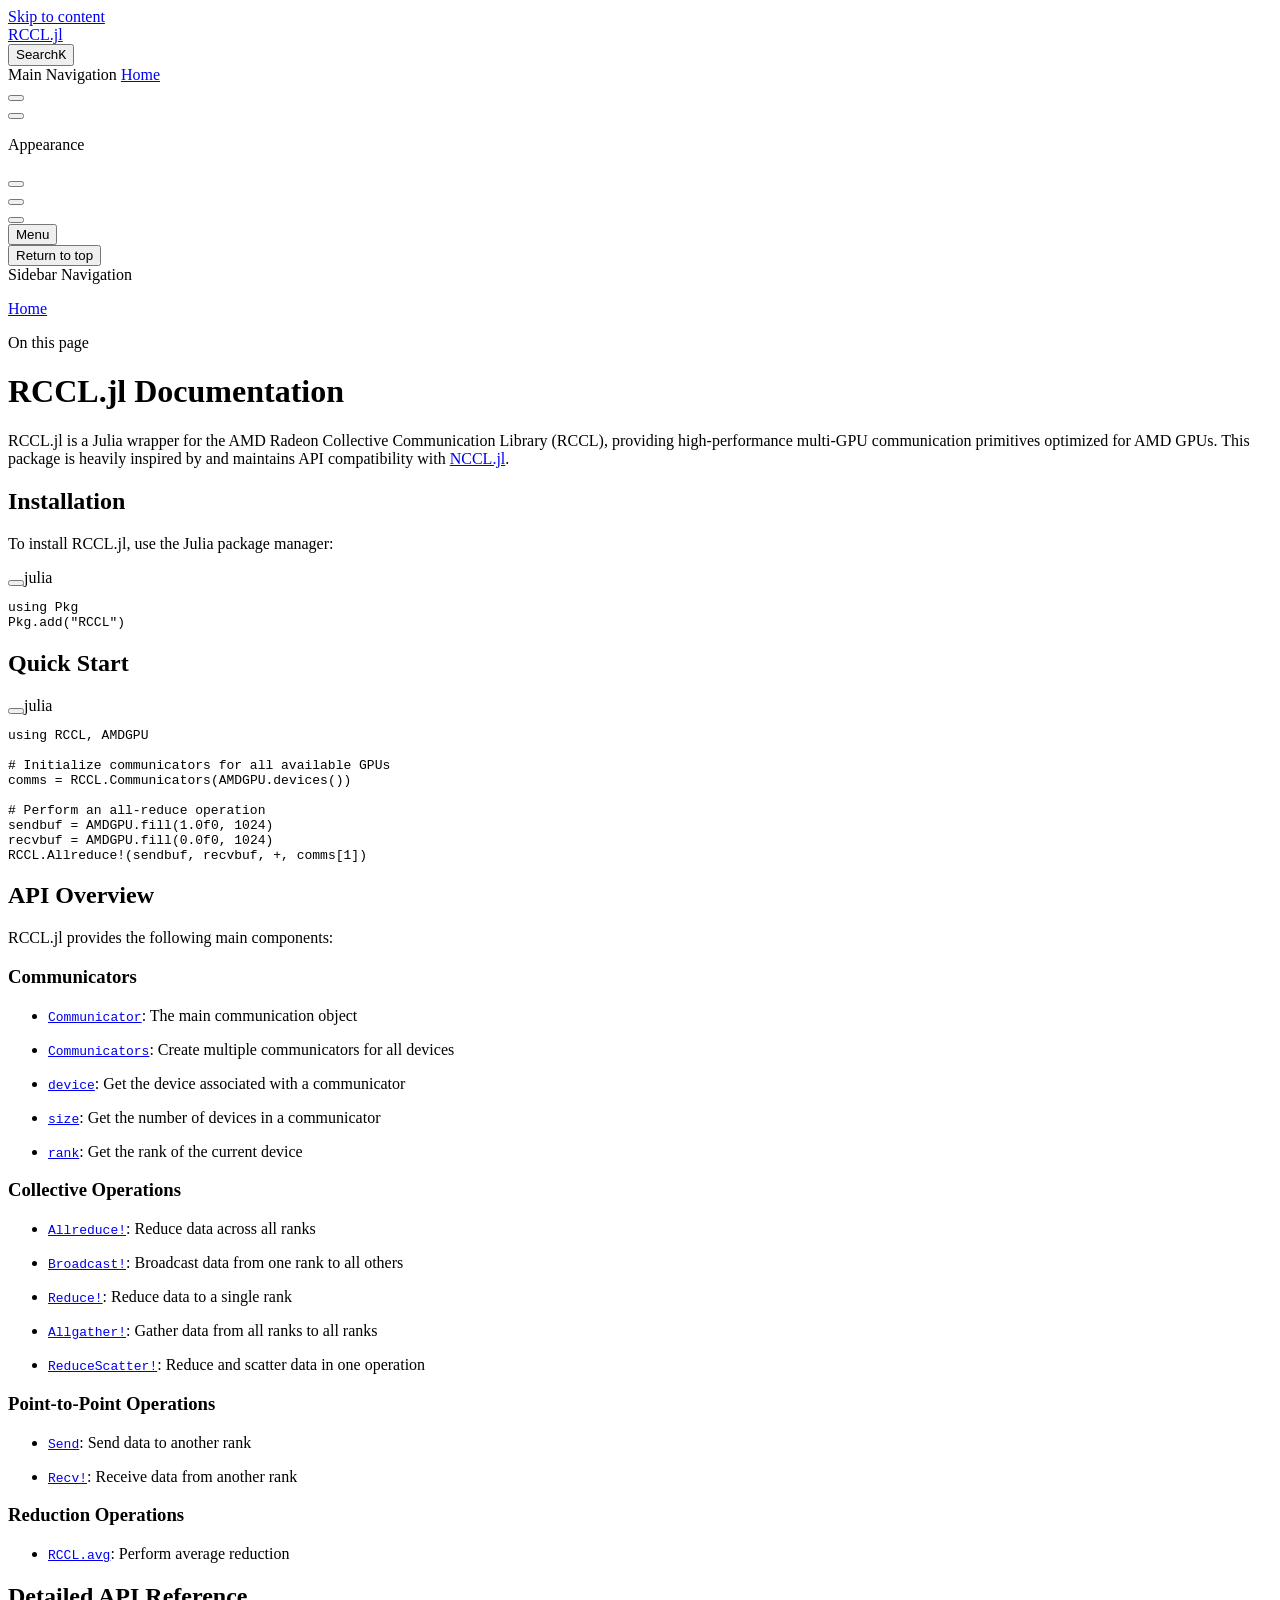
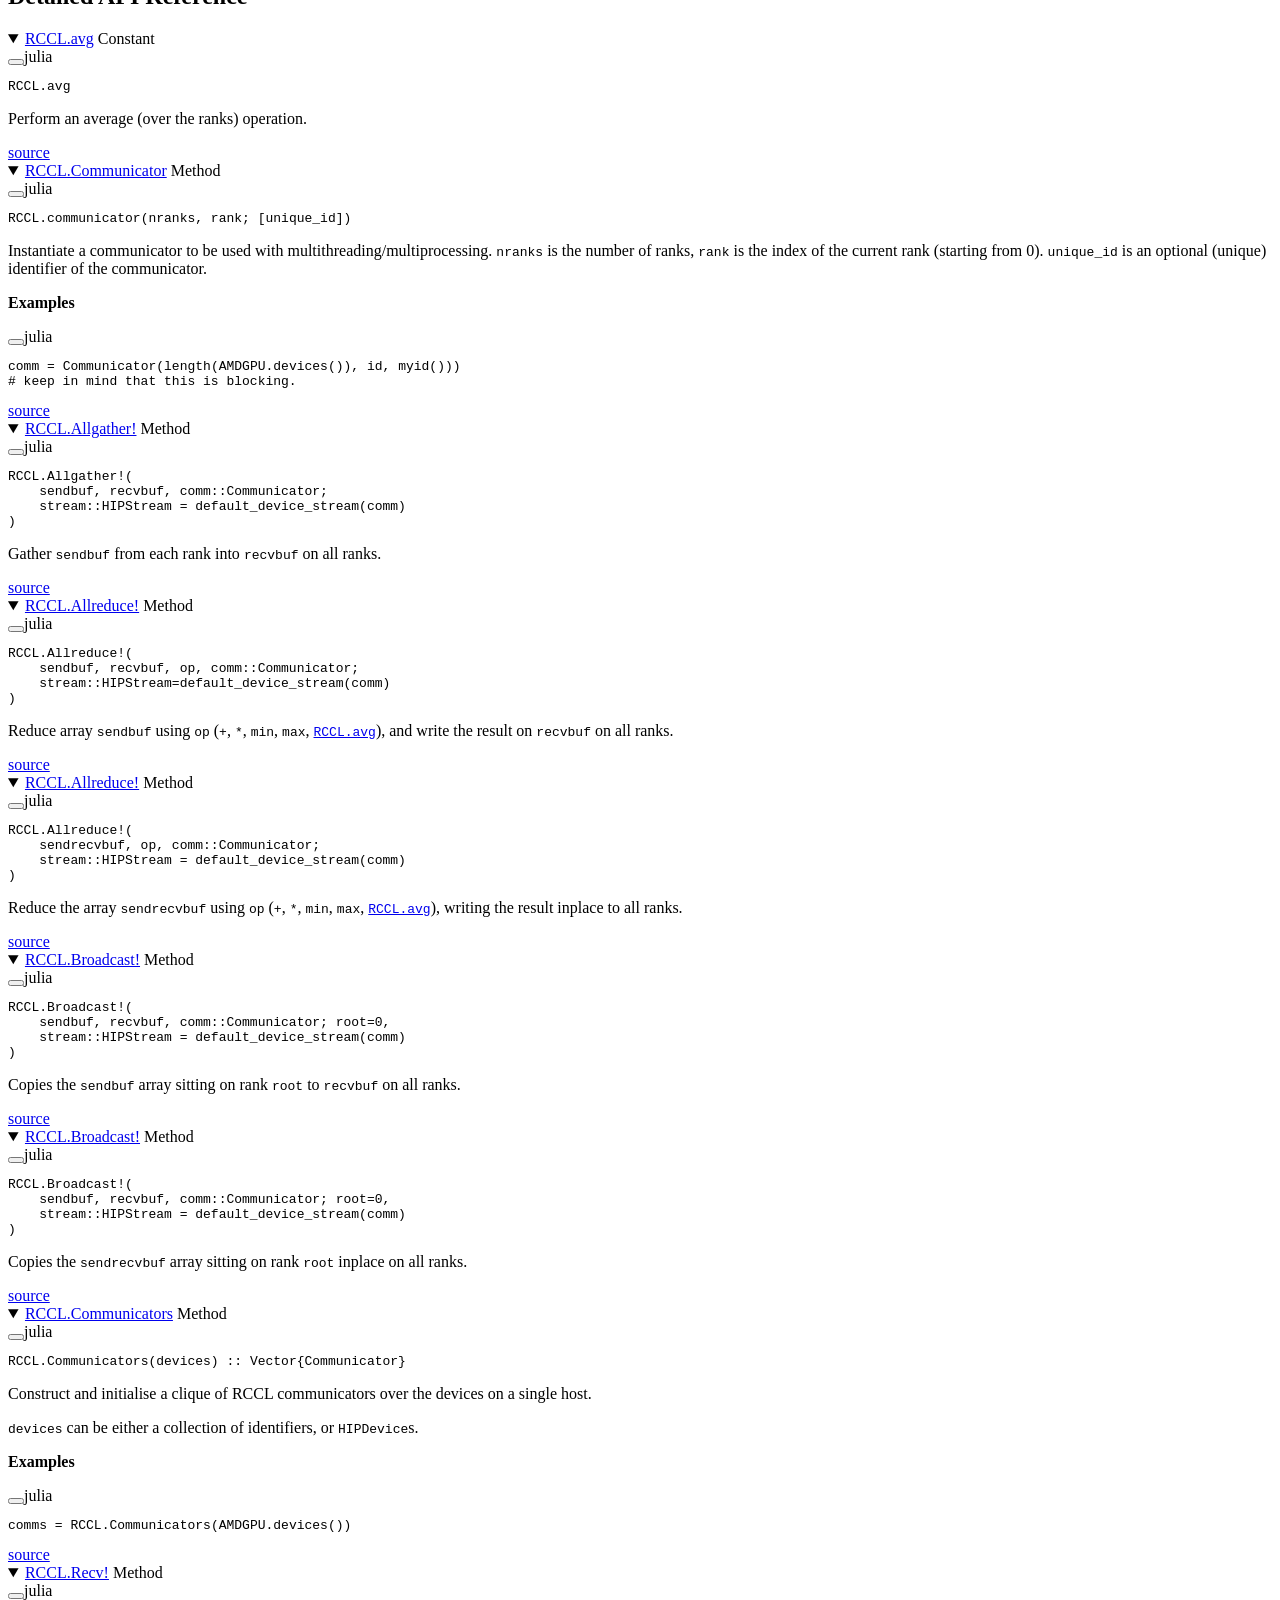
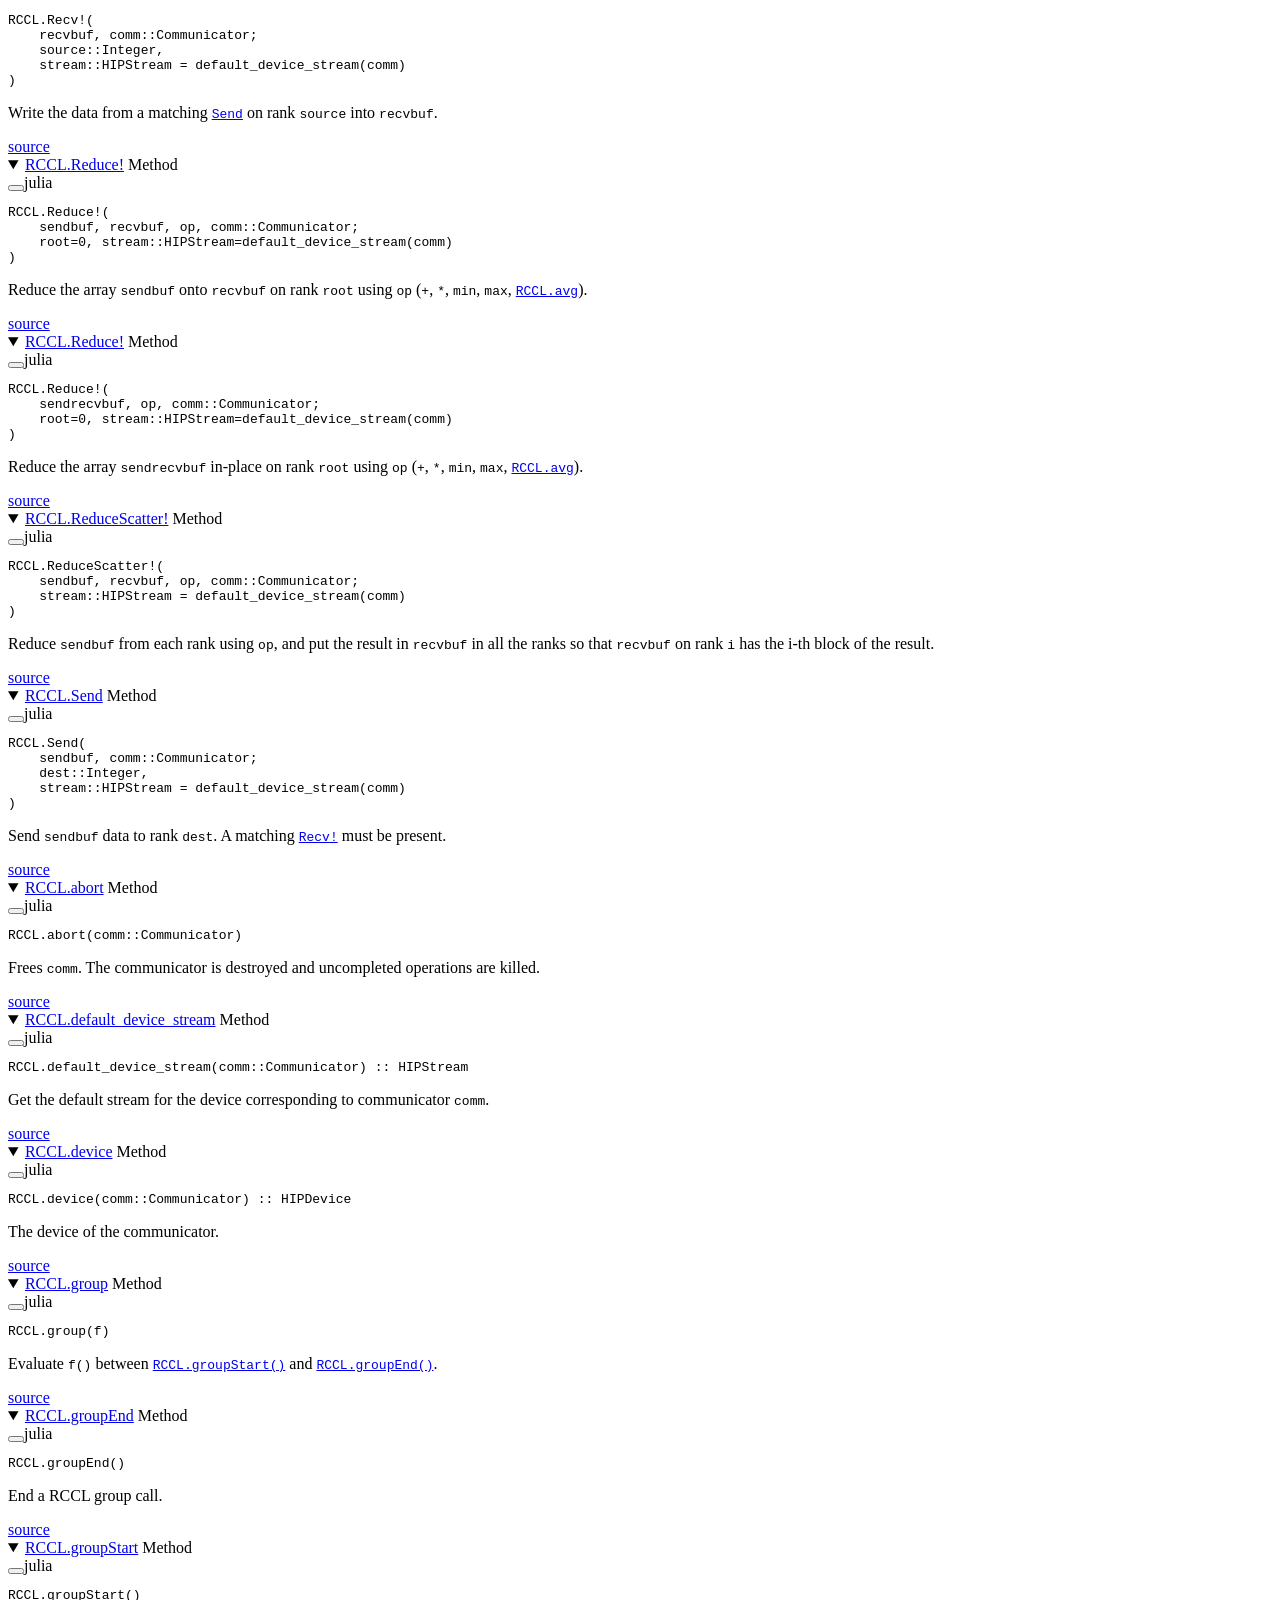
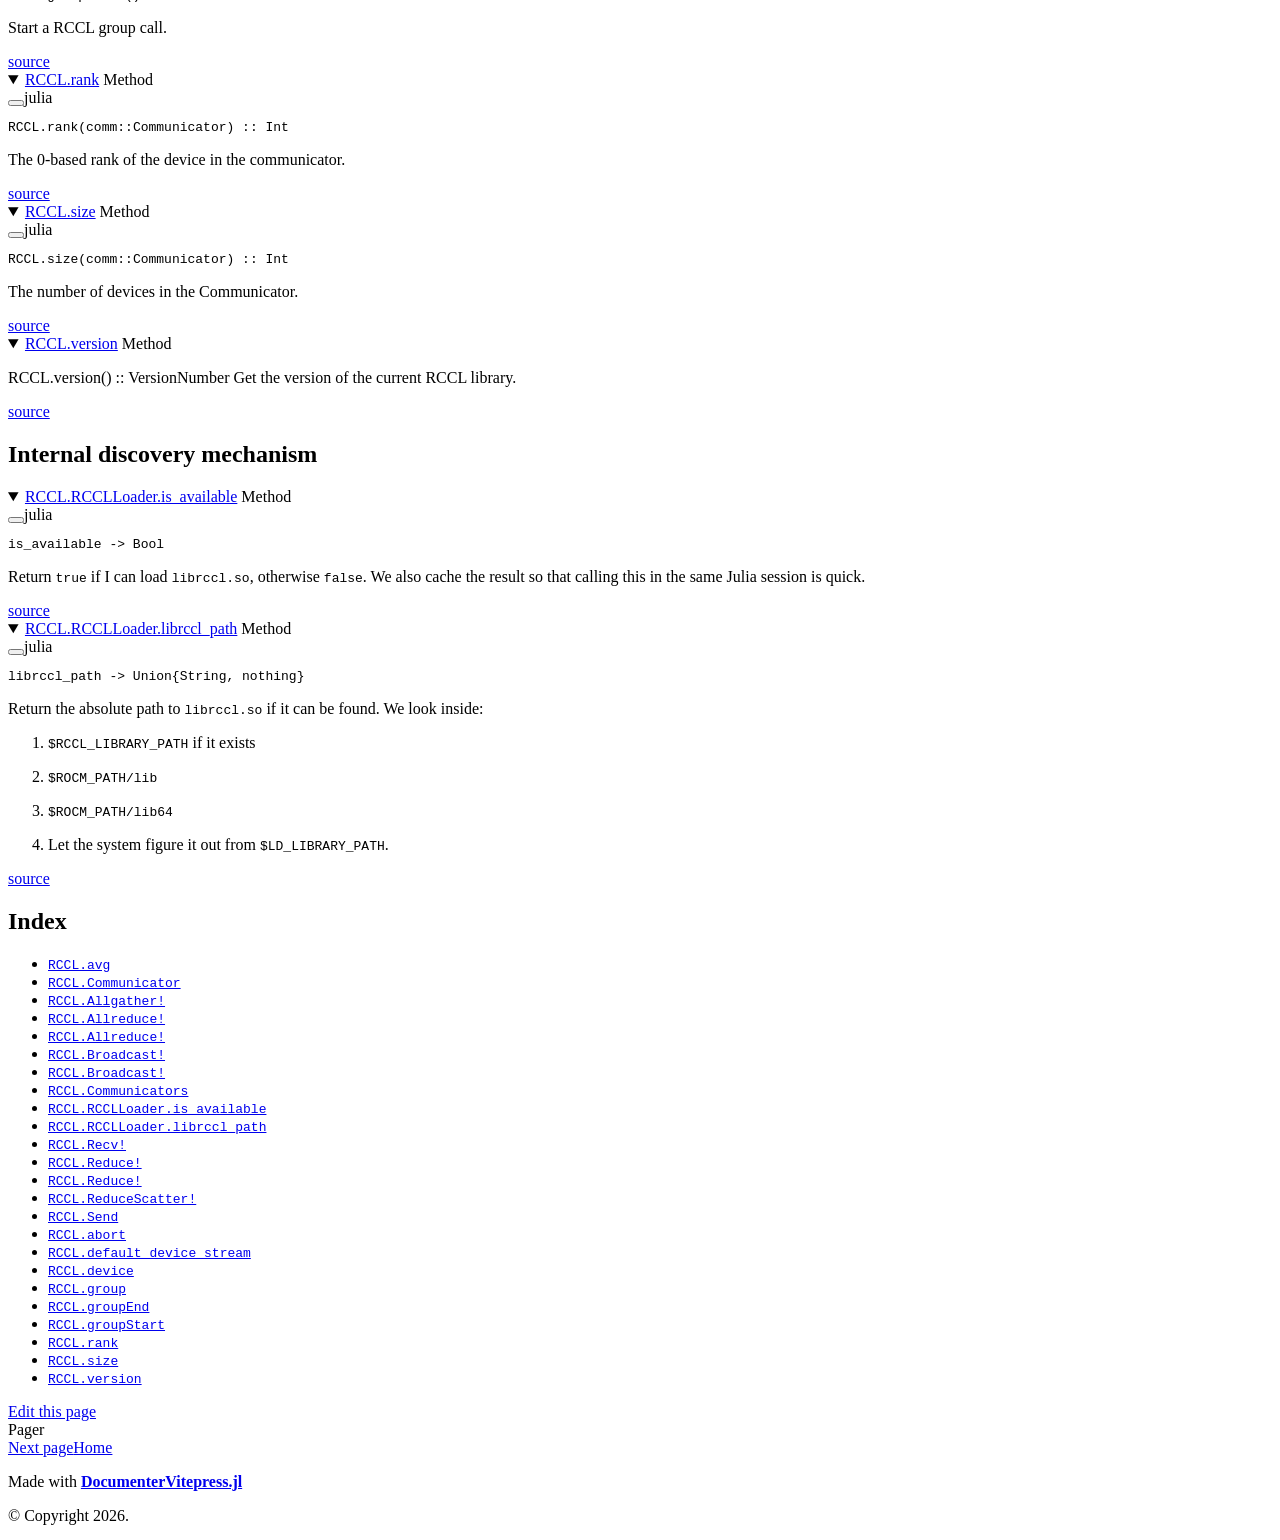
==== commit 075a31d6: "build based on dbda1ed" ====
--- a/dev/index.html
+++ b/dev/index.html
@@ -9,11 +9,11 @@
     <link rel="preload stylesheet" href="/RCCL.jl/dev/assets/style.IsFCXkTQ.css" as="style">
     <link rel="preload stylesheet" href="/RCCL.jl/dev/vp-icons.css" as="style">
     
-    <script type="module" src="/RCCL.jl/dev/assets/app.IOLdoMr6.js"></script>
+    <script type="module" src="/RCCL.jl/dev/assets/app.BNSlOeKZ.js"></script>
     <link rel="preload" href="/RCCL.jl/dev/assets/inter-roman-latin.Di8DUHzh.woff2" as="font" type="font/woff2" crossorigin="">
-    <link rel="modulepreload" href="/RCCL.jl/dev/assets/chunks/theme.CpkesX0r.js">
+    <link rel="modulepreload" href="/RCCL.jl/dev/assets/chunks/theme.BwjUuQi-.js">
     <link rel="modulepreload" href="/RCCL.jl/dev/assets/chunks/framework.CLn4nzvD.js">
-    <link rel="modulepreload" href="/RCCL.jl/dev/assets/index.md.-G_TBc7Q.lean.js">
+    <link rel="modulepreload" href="/RCCL.jl/dev/assets/index.md.CekYE3ob.lean.js">
     <script src="/RCCL.jl/versions.js"></script>
     <script src="/RCCL.jl/dev/siteinfo.js"></script>
     <script id="check-dark-mode">(()=>{const e=localStorage.getItem("vitepress-theme-appearance")||"auto",a=window.matchMedia("(prefers-color-scheme: dark)").matches;(!e||e==="auto"?a:e==="dark")&&document.documentElement.classList.add("dark")})();</script>
@@ -29,86 +29,41 @@
 <span class="line"><span style="--shiki-light:#6A737D;--shiki-dark:#6A737D;"># Perform an all-reduce operation</span></span>
 <span class="line"><span style="--shiki-light:#24292E;--shiki-dark:#E1E4E8;">sendbuf </span><span style="--shiki-light:#D73A49;--shiki-dark:#F97583;">=</span><span style="--shiki-light:#24292E;--shiki-dark:#E1E4E8;"> AMDGPU</span><span style="--shiki-light:#D73A49;--shiki-dark:#F97583;">.</span><span style="--shiki-light:#005CC5;--shiki-dark:#79B8FF;">fill</span><span style="--shiki-light:#24292E;--shiki-dark:#E1E4E8;">(</span><span style="--shiki-light:#005CC5;--shiki-dark:#79B8FF;">1.0f0</span><span style="--shiki-light:#24292E;--shiki-dark:#E1E4E8;">, </span><span style="--shiki-light:#005CC5;--shiki-dark:#79B8FF;">1024</span><span style="--shiki-light:#24292E;--shiki-dark:#E1E4E8;">)</span></span>
 <span class="line"><span style="--shiki-light:#24292E;--shiki-dark:#E1E4E8;">recvbuf </span><span style="--shiki-light:#D73A49;--shiki-dark:#F97583;">=</span><span style="--shiki-light:#24292E;--shiki-dark:#E1E4E8;"> AMDGPU</span><span style="--shiki-light:#D73A49;--shiki-dark:#F97583;">.</span><span style="--shiki-light:#005CC5;--shiki-dark:#79B8FF;">fill</span><span style="--shiki-light:#24292E;--shiki-dark:#E1E4E8;">(</span><span style="--shiki-light:#005CC5;--shiki-dark:#79B8FF;">0.0f0</span><span style="--shiki-light:#24292E;--shiki-dark:#E1E4E8;">, </span><span style="--shiki-light:#005CC5;--shiki-dark:#79B8FF;">1024</span><span style="--shiki-light:#24292E;--shiki-dark:#E1E4E8;">)</span></span>
-<span class="line"><span style="--shiki-light:#24292E;--shiki-dark:#E1E4E8;">RCCL</span><span style="--shiki-light:#D73A49;--shiki-dark:#F97583;">.</span><span style="--shiki-light:#005CC5;--shiki-dark:#79B8FF;">Allreduce!</span><span style="--shiki-light:#24292E;--shiki-dark:#E1E4E8;">(sendbuf, recvbuf, </span><span style="--shiki-light:#D73A49;--shiki-dark:#F97583;">+</span><span style="--shiki-light:#24292E;--shiki-dark:#E1E4E8;">, comms[</span><span style="--shiki-light:#005CC5;--shiki-dark:#79B8FF;">1</span><span style="--shiki-light:#24292E;--shiki-dark:#E1E4E8;">])</span></span></code></pre></div><h2 id="API-Overview" tabindex="-1">API Overview <a class="header-anchor" href="#API-Overview" aria-label="Permalink to &quot;API Overview {#API-Overview}&quot;">​</a></h2><p>RCCL.jl provides the following main components:</p><h3 id="Communicators" tabindex="-1">Communicators <a class="header-anchor" href="#Communicators" aria-label="Permalink to &quot;Communicators {#Communicators}&quot;">​</a></h3><ul><li><p><a href="/RCCL.jl/dev/index#RCCL.Communicator-Tuple{Integer, Integer}"><code>Communicator</code></a>: The main communication object</p></li><li><p><a href="/RCCL.jl/dev/index#Communicators"><code>Communicators</code></a>: Create multiple communicators for all devices</p></li><li><p><a href="/RCCL.jl/dev/index#RCCL.device-Tuple{Communicator}"><code>device</code></a>: Get the device associated with a communicator</p></li><li><p><a href="/RCCL.jl/dev/index#RCCL.size-Tuple{Communicator}"><code>size</code></a>: Get the number of devices in a communicator</p></li><li><p><a href="/RCCL.jl/dev/index#RCCL.rank-Tuple{Communicator}"><code>rank</code></a>: Get the rank of the current device</p></li></ul><h3 id="Collective-Operations" tabindex="-1">Collective Operations <a class="header-anchor" href="#Collective-Operations" aria-label="Permalink to &quot;Collective Operations {#Collective-Operations}&quot;">​</a></h3><ul><li><p><a href="/RCCL.jl/dev/index#RCCL.Allreduce!-Tuple{Any, Any, Any, Communicator}"><code>Allreduce!</code></a>: Reduce data across all ranks</p></li><li><p><a href="/RCCL.jl/dev/index#RCCL.Broadcast!-Tuple{Any, Any, Communicator}"><code>Broadcast!</code></a>: Broadcast data from one rank to all others</p></li><li><p><a href="/RCCL.jl/dev/index#RCCL.Reduce!-Tuple{Any, Any, Any, Communicator}"><code>Reduce!</code></a>: Reduce data to a single rank</p></li><li><p><a href="/RCCL.jl/dev/index#RCCL.Allgather!-Tuple{Any, Any, Communicator}"><code>Allgather!</code></a>: Gather data from all ranks to all ranks</p></li><li><p><a href="/RCCL.jl/dev/index#RCCL.ReduceScatter!-Tuple{Any, Any, Any, Communicator}"><code>ReduceScatter!</code></a>: Reduce and scatter data in one operation</p></li></ul><h3 id="Point-to-Point-Operations" tabindex="-1">Point-to-Point Operations <a class="header-anchor" href="#Point-to-Point-Operations" aria-label="Permalink to &quot;Point-to-Point Operations {#Point-to-Point-Operations}&quot;">​</a></h3><ul><li><p><a href="/RCCL.jl/dev/index#RCCL.Send-Tuple{Any, Communicator}"><code>Send</code></a>: Send data to another rank</p></li><li><p><a href="/RCCL.jl/dev/index#RCCL.Recv!-Tuple{Any, Communicator}"><code>Recv!</code></a>: Receive data from another rank</p></li></ul><h3 id="Reduction-Operations" tabindex="-1">Reduction Operations <a class="header-anchor" href="#Reduction-Operations" aria-label="Permalink to &quot;Reduction Operations {#Reduction-Operations}&quot;">​</a></h3><ul><li><a href="/RCCL.jl/dev/index#RCCL.avg"><code>RCCL.avg</code></a>: Perform average reduction</li></ul><h2 id="Detailed-API-Reference" tabindex="-1">Detailed API Reference <a class="header-anchor" href="#Detailed-API-Reference" aria-label="Permalink to &quot;Detailed API Reference {#Detailed-API-Reference}&quot;">​</a></h2><details class="jldocstring custom-block" open><summary><a id="RCCL.avg" href="#RCCL.avg"><span class="jlbinding">RCCL.avg</span></a> <span class="VPBadge info jlObjectType jlConstant"><!--[-->Constant<!--]--></span></summary><div class="language-julia vp-adaptive-theme"><button title="Copy Code" class="copy"></button><span class="lang">julia</span><pre class="shiki shiki-themes github-light github-dark vp-code" tabindex="0"><code><span class="line"><span style="--shiki-light:#24292E;--shiki-dark:#E1E4E8;">RCCL</span><span style="--shiki-light:#D73A49;--shiki-dark:#F97583;">.</span><span style="--shiki-light:#24292E;--shiki-dark:#E1E4E8;">avg</span></span></code></pre></div><p>Perform an average (over the ranks) operation.</p><span class="VPBadge info source-link"><!--[--><a href="https://github.com/ffrancesco94/RCCL.jl/blob/16528b32237a9a53d650ed7bfaaf39c7be422b17/src/base.jl#L10-L14" target="_blank" rel="noreferrer">source</a><!--]--></span></details><details class="jldocstring custom-block" open><summary><a id="RCCL.Communicator-Tuple{Integer, Integer}" href="#RCCL.Communicator-Tuple{Integer, Integer}"><span class="jlbinding">RCCL.Communicator</span></a> <span class="VPBadge info jlObjectType jlMethod"><!--[-->Method<!--]--></span></summary><div class="language-julia vp-adaptive-theme"><button title="Copy Code" class="copy"></button><span class="lang">julia</span><pre class="shiki shiki-themes github-light github-dark vp-code" tabindex="0"><code><span class="line"><span style="--shiki-light:#24292E;--shiki-dark:#E1E4E8;">RCCL</span><span style="--shiki-light:#D73A49;--shiki-dark:#F97583;">.</span><span style="--shiki-light:#005CC5;--shiki-dark:#79B8FF;">communicator</span><span style="--shiki-light:#24292E;--shiki-dark:#E1E4E8;">(nranks, rank; [unique_id])</span></span></code></pre></div><p>Instantiate a communicator to be used with multithreading/multiprocessing. <code>nranks</code> is the number of ranks, <code>rank</code> is the index of the current rank (starting from 0). <code>unique_id</code> is an optional (unique) identifier of the communicator.</p><p><strong>Examples</strong></p><div class="language-julia vp-adaptive-theme"><button title="Copy Code" class="copy"></button><span class="lang">julia</span><pre class="shiki shiki-themes github-light github-dark vp-code" tabindex="0"><code><span class="line"><span style="--shiki-light:#24292E;--shiki-dark:#E1E4E8;">comm </span><span style="--shiki-light:#D73A49;--shiki-dark:#F97583;">=</span><span style="--shiki-light:#005CC5;--shiki-dark:#79B8FF;"> Communicator</span><span style="--shiki-light:#24292E;--shiki-dark:#E1E4E8;">(</span><span style="--shiki-light:#005CC5;--shiki-dark:#79B8FF;">length</span><span style="--shiki-light:#24292E;--shiki-dark:#E1E4E8;">(AMDGPU</span><span style="--shiki-light:#D73A49;--shiki-dark:#F97583;">.</span><span style="--shiki-light:#005CC5;--shiki-dark:#79B8FF;">devices</span><span style="--shiki-light:#24292E;--shiki-dark:#E1E4E8;">()), id, </span><span style="--shiki-light:#005CC5;--shiki-dark:#79B8FF;">myid</span><span style="--shiki-light:#24292E;--shiki-dark:#E1E4E8;">()))</span></span>
-<span class="line"><span style="--shiki-light:#6A737D;--shiki-dark:#6A737D;"># keep in mind that this is blocking.</span></span></code></pre></div><span class="VPBadge info source-link"><!--[--><a href="https://github.com/ffrancesco94/RCCL.jl/blob/16528b32237a9a53d650ed7bfaaf39c7be422b17/src/communicator.jl#L27-L39" target="_blank" rel="noreferrer">source</a><!--]--></span></details><details class="jldocstring custom-block" open><summary><a id="RCCL.Allgather!-Tuple{Any, Any, Communicator}" href="#RCCL.Allgather!-Tuple{Any, Any, Communicator}"><span class="jlbinding">RCCL.Allgather!</span></a> <span class="VPBadge info jlObjectType jlMethod"><!--[-->Method<!--]--></span></summary><div class="language-julia vp-adaptive-theme"><button title="Copy Code" class="copy"></button><span class="lang">julia</span><pre class="shiki shiki-themes github-light github-dark vp-code" tabindex="0"><code><span class="line"><span style="--shiki-light:#24292E;--shiki-dark:#E1E4E8;">RCCL</span><span style="--shiki-light:#D73A49;--shiki-dark:#F97583;">.</span><span style="--shiki-light:#005CC5;--shiki-dark:#79B8FF;">Allgather!</span><span style="--shiki-light:#24292E;--shiki-dark:#E1E4E8;">(</span></span>
+<span class="line"><span style="--shiki-light:#24292E;--shiki-dark:#E1E4E8;">RCCL</span><span style="--shiki-light:#D73A49;--shiki-dark:#F97583;">.</span><span style="--shiki-light:#005CC5;--shiki-dark:#79B8FF;">Allreduce!</span><span style="--shiki-light:#24292E;--shiki-dark:#E1E4E8;">(sendbuf, recvbuf, </span><span style="--shiki-light:#D73A49;--shiki-dark:#F97583;">+</span><span style="--shiki-light:#24292E;--shiki-dark:#E1E4E8;">, comms[</span><span style="--shiki-light:#005CC5;--shiki-dark:#79B8FF;">1</span><span style="--shiki-light:#24292E;--shiki-dark:#E1E4E8;">])</span></span></code></pre></div><h2 id="API-Overview" tabindex="-1">API Overview <a class="header-anchor" href="#API-Overview" aria-label="Permalink to &quot;API Overview {#API-Overview}&quot;">​</a></h2><p>RCCL.jl provides the following main components:</p><h3 id="Communicators" tabindex="-1">Communicators <a class="header-anchor" href="#Communicators" aria-label="Permalink to &quot;Communicators {#Communicators}&quot;">​</a></h3><ul><li><p><a href="/RCCL.jl/dev/index#RCCL.Communicator-Tuple{Integer, Integer}"><code>Communicator</code></a>: The main communication object</p></li><li><p><a href="/RCCL.jl/dev/index#Communicators"><code>Communicators</code></a>: Create multiple communicators for all devices</p></li><li><p><a href="/RCCL.jl/dev/index#RCCL.device-Tuple{Communicator}"><code>device</code></a>: Get the device associated with a communicator</p></li><li><p><a href="/RCCL.jl/dev/index#RCCL.size-Tuple{Communicator}"><code>size</code></a>: Get the number of devices in a communicator</p></li><li><p><a href="/RCCL.jl/dev/index#RCCL.rank-Tuple{Communicator}"><code>rank</code></a>: Get the rank of the current device</p></li></ul><h3 id="Collective-Operations" tabindex="-1">Collective Operations <a class="header-anchor" href="#Collective-Operations" aria-label="Permalink to &quot;Collective Operations {#Collective-Operations}&quot;">​</a></h3><ul><li><p><a href="/RCCL.jl/dev/index#RCCL.Allreduce!-Tuple{Any, Any, Any, Communicator}"><code>Allreduce!</code></a>: Reduce data across all ranks</p></li><li><p><a href="/RCCL.jl/dev/index#RCCL.Broadcast!-Tuple{Any, Any, Communicator}"><code>Broadcast!</code></a>: Broadcast data from one rank to all others</p></li><li><p><a href="/RCCL.jl/dev/index#RCCL.Reduce!-Tuple{Any, Any, Any, Communicator}"><code>Reduce!</code></a>: Reduce data to a single rank</p></li><li><p><a href="/RCCL.jl/dev/index#RCCL.Allgather!-Tuple{Any, Any, Communicator}"><code>Allgather!</code></a>: Gather data from all ranks to all ranks</p></li><li><p><a href="/RCCL.jl/dev/index#RCCL.ReduceScatter!-Tuple{Any, Any, Any, Communicator}"><code>ReduceScatter!</code></a>: Reduce and scatter data in one operation</p></li></ul><h3 id="Point-to-Point-Operations" tabindex="-1">Point-to-Point Operations <a class="header-anchor" href="#Point-to-Point-Operations" aria-label="Permalink to &quot;Point-to-Point Operations {#Point-to-Point-Operations}&quot;">​</a></h3><ul><li><p><a href="/RCCL.jl/dev/index#RCCL.Send-Tuple{Any, Communicator}"><code>Send</code></a>: Send data to another rank</p></li><li><p><a href="/RCCL.jl/dev/index#RCCL.Recv!-Tuple{Any, Communicator}"><code>Recv!</code></a>: Receive data from another rank</p></li></ul><h3 id="Reduction-Operations" tabindex="-1">Reduction Operations <a class="header-anchor" href="#Reduction-Operations" aria-label="Permalink to &quot;Reduction Operations {#Reduction-Operations}&quot;">​</a></h3><ul><li><a href="/RCCL.jl/dev/index#RCCL.avg"><code>RCCL.avg</code></a>: Perform average reduction</li></ul><h2 id="Detailed-API-Reference" tabindex="-1">Detailed API Reference <a class="header-anchor" href="#Detailed-API-Reference" aria-label="Permalink to &quot;Detailed API Reference {#Detailed-API-Reference}&quot;">​</a></h2><details class="jldocstring custom-block" open><summary><a id="RCCL.avg" href="#RCCL.avg"><span class="jlbinding">RCCL.avg</span></a> <span class="VPBadge info jlObjectType jlConstant"><!--[-->Constant<!--]--></span></summary><div class="language-julia vp-adaptive-theme"><button title="Copy Code" class="copy"></button><span class="lang">julia</span><pre class="shiki shiki-themes github-light github-dark vp-code" tabindex="0"><code><span class="line"><span style="--shiki-light:#24292E;--shiki-dark:#E1E4E8;">RCCL</span><span style="--shiki-light:#D73A49;--shiki-dark:#F97583;">.</span><span style="--shiki-light:#24292E;--shiki-dark:#E1E4E8;">avg</span></span></code></pre></div><p>Perform an average (over the ranks) operation.</p><span class="VPBadge info source-link"><!--[--><a href="https://github.com/ffrancesco94/RCCL.jl/blob/dbda1ed172455eee59909008838fc2c75d707d39/src/base.jl#L10-L14" target="_blank" rel="noreferrer">source</a><!--]--></span></details><details class="jldocstring custom-block" open><summary><a id="RCCL.Communicator-Tuple{Integer, Integer}" href="#RCCL.Communicator-Tuple{Integer, Integer}"><span class="jlbinding">RCCL.Communicator</span></a> <span class="VPBadge info jlObjectType jlMethod"><!--[-->Method<!--]--></span></summary><div class="language-julia vp-adaptive-theme"><button title="Copy Code" class="copy"></button><span class="lang">julia</span><pre class="shiki shiki-themes github-light github-dark vp-code" tabindex="0"><code><span class="line"><span style="--shiki-light:#24292E;--shiki-dark:#E1E4E8;">RCCL</span><span style="--shiki-light:#D73A49;--shiki-dark:#F97583;">.</span><span style="--shiki-light:#005CC5;--shiki-dark:#79B8FF;">communicator</span><span style="--shiki-light:#24292E;--shiki-dark:#E1E4E8;">(nranks, rank; [unique_id])</span></span></code></pre></div><p>Instantiate a communicator to be used with multithreading/multiprocessing. <code>nranks</code> is the number of ranks, <code>rank</code> is the index of the current rank (starting from 0). <code>unique_id</code> is an optional (unique) identifier of the communicator.</p><p><strong>Examples</strong></p><div class="language-julia vp-adaptive-theme"><button title="Copy Code" class="copy"></button><span class="lang">julia</span><pre class="shiki shiki-themes github-light github-dark vp-code" tabindex="0"><code><span class="line"><span style="--shiki-light:#24292E;--shiki-dark:#E1E4E8;">comm </span><span style="--shiki-light:#D73A49;--shiki-dark:#F97583;">=</span><span style="--shiki-light:#005CC5;--shiki-dark:#79B8FF;"> Communicator</span><span style="--shiki-light:#24292E;--shiki-dark:#E1E4E8;">(</span><span style="--shiki-light:#005CC5;--shiki-dark:#79B8FF;">length</span><span style="--shiki-light:#24292E;--shiki-dark:#E1E4E8;">(AMDGPU</span><span style="--shiki-light:#D73A49;--shiki-dark:#F97583;">.</span><span style="--shiki-light:#005CC5;--shiki-dark:#79B8FF;">devices</span><span style="--shiki-light:#24292E;--shiki-dark:#E1E4E8;">()), id, </span><span style="--shiki-light:#005CC5;--shiki-dark:#79B8FF;">myid</span><span style="--shiki-light:#24292E;--shiki-dark:#E1E4E8;">()))</span></span>
+<span class="line"><span style="--shiki-light:#6A737D;--shiki-dark:#6A737D;"># keep in mind that this is blocking.</span></span></code></pre></div><span class="VPBadge info source-link"><!--[--><a href="https://github.com/ffrancesco94/RCCL.jl/blob/dbda1ed172455eee59909008838fc2c75d707d39/src/communicator.jl#L27-L39" target="_blank" rel="noreferrer">source</a><!--]--></span></details><details class="jldocstring custom-block" open><summary><a id="RCCL.Allgather!-Tuple{Any, Any, Communicator}" href="#RCCL.Allgather!-Tuple{Any, Any, Communicator}"><span class="jlbinding">RCCL.Allgather!</span></a> <span class="VPBadge info jlObjectType jlMethod"><!--[-->Method<!--]--></span></summary><div class="language-julia vp-adaptive-theme"><button title="Copy Code" class="copy"></button><span class="lang">julia</span><pre class="shiki shiki-themes github-light github-dark vp-code" tabindex="0"><code><span class="line"><span style="--shiki-light:#24292E;--shiki-dark:#E1E4E8;">RCCL</span><span style="--shiki-light:#D73A49;--shiki-dark:#F97583;">.</span><span style="--shiki-light:#005CC5;--shiki-dark:#79B8FF;">Allgather!</span><span style="--shiki-light:#24292E;--shiki-dark:#E1E4E8;">(</span></span>
 <span class="line"><span style="--shiki-light:#24292E;--shiki-dark:#E1E4E8;">    sendbuf, recvbuf, comm</span><span style="--shiki-light:#D73A49;--shiki-dark:#F97583;">::</span><span style="--shiki-light:#005CC5;--shiki-dark:#79B8FF;">Communicator</span><span style="--shiki-light:#24292E;--shiki-dark:#E1E4E8;">;</span></span>
 <span class="line"><span style="--shiki-light:#24292E;--shiki-dark:#E1E4E8;">    stream</span><span style="--shiki-light:#D73A49;--shiki-dark:#F97583;">::</span><span style="--shiki-light:#005CC5;--shiki-dark:#79B8FF;">HIPStream</span><span style="--shiki-light:#D73A49;--shiki-dark:#F97583;"> =</span><span style="--shiki-light:#005CC5;--shiki-dark:#79B8FF;"> default_device_stream</span><span style="--shiki-light:#24292E;--shiki-dark:#E1E4E8;">(comm)</span></span>
-<span class="line"><span style="--shiki-light:#24292E;--shiki-dark:#E1E4E8;">)</span></span></code></pre></div><p>Gather <code>sendbuf</code> from each rank into <code>recvbuf</code> on all ranks.</p><span class="VPBadge info source-link"><!--[--><a href="https://github.com/ffrancesco94/RCCL.jl/blob/16528b32237a9a53d650ed7bfaaf39c7be422b17/src/collective.jl#L95-L102" target="_blank" rel="noreferrer">source</a><!--]--></span></details><details class="jldocstring custom-block" open><summary><a id="RCCL.Allreduce!-Tuple{Any, Any, Any, Communicator}" href="#RCCL.Allreduce!-Tuple{Any, Any, Any, Communicator}"><span class="jlbinding">RCCL.Allreduce!</span></a> <span class="VPBadge info jlObjectType jlMethod"><!--[-->Method<!--]--></span></summary><div class="language-julia vp-adaptive-theme"><button title="Copy Code" class="copy"></button><span class="lang">julia</span><pre class="shiki shiki-themes github-light github-dark vp-code" tabindex="0"><code><span class="line"><span style="--shiki-light:#24292E;--shiki-dark:#E1E4E8;">RCCL</span><span style="--shiki-light:#D73A49;--shiki-dark:#F97583;">.</span><span style="--shiki-light:#005CC5;--shiki-dark:#79B8FF;">Allreduce!</span><span style="--shiki-light:#24292E;--shiki-dark:#E1E4E8;">(</span></span>
+<span class="line"><span style="--shiki-light:#24292E;--shiki-dark:#E1E4E8;">)</span></span></code></pre></div><p>Gather <code>sendbuf</code> from each rank into <code>recvbuf</code> on all ranks.</p><span class="VPBadge info source-link"><!--[--><a href="https://github.com/ffrancesco94/RCCL.jl/blob/dbda1ed172455eee59909008838fc2c75d707d39/src/collective.jl#L95-L102" target="_blank" rel="noreferrer">source</a><!--]--></span></details><details class="jldocstring custom-block" open><summary><a id="RCCL.Allreduce!-Tuple{Any, Any, Any, Communicator}" href="#RCCL.Allreduce!-Tuple{Any, Any, Any, Communicator}"><span class="jlbinding">RCCL.Allreduce!</span></a> <span class="VPBadge info jlObjectType jlMethod"><!--[-->Method<!--]--></span></summary><div class="language-julia vp-adaptive-theme"><button title="Copy Code" class="copy"></button><span class="lang">julia</span><pre class="shiki shiki-themes github-light github-dark vp-code" tabindex="0"><code><span class="line"><span style="--shiki-light:#24292E;--shiki-dark:#E1E4E8;">RCCL</span><span style="--shiki-light:#D73A49;--shiki-dark:#F97583;">.</span><span style="--shiki-light:#005CC5;--shiki-dark:#79B8FF;">Allreduce!</span><span style="--shiki-light:#24292E;--shiki-dark:#E1E4E8;">(</span></span>
 <span class="line"><span style="--shiki-light:#24292E;--shiki-dark:#E1E4E8;">    sendbuf, recvbuf, op, comm</span><span style="--shiki-light:#D73A49;--shiki-dark:#F97583;">::</span><span style="--shiki-light:#005CC5;--shiki-dark:#79B8FF;">Communicator</span><span style="--shiki-light:#24292E;--shiki-dark:#E1E4E8;">;</span></span>
 <span class="line"><span style="--shiki-light:#24292E;--shiki-dark:#E1E4E8;">    stream</span><span style="--shiki-light:#D73A49;--shiki-dark:#F97583;">::</span><span style="--shiki-light:#005CC5;--shiki-dark:#79B8FF;">HIPStream</span><span style="--shiki-light:#D73A49;--shiki-dark:#F97583;">=</span><span style="--shiki-light:#005CC5;--shiki-dark:#79B8FF;">default_device_stream</span><span style="--shiki-light:#24292E;--shiki-dark:#E1E4E8;">(comm)</span></span>
-<span class="line"><span style="--shiki-light:#24292E;--shiki-dark:#E1E4E8;">)</span></span></code></pre></div><p>Reduce array <code>sendbuf</code> using <code>op</code> (<code>+</code>, <code>*</code>, <code>min</code>, <code>max</code>, <a href="/RCCL.jl/dev/index#RCCL.avg"><code>RCCL.avg</code></a>), and write the result on <code>recvbuf</code> on all ranks.</p><span class="VPBadge info source-link"><!--[--><a href="https://github.com/ffrancesco94/RCCL.jl/blob/16528b32237a9a53d650ed7bfaaf39c7be422b17/src/collective.jl#L1-L9" target="_blank" rel="noreferrer">source</a><!--]--></span></details><details class="jldocstring custom-block" open><summary><a id="RCCL.Allreduce!-Tuple{Any, Any, Communicator}" href="#RCCL.Allreduce!-Tuple{Any, Any, Communicator}"><span class="jlbinding">RCCL.Allreduce!</span></a> <span class="VPBadge info jlObjectType jlMethod"><!--[-->Method<!--]--></span></summary><div class="language-julia vp-adaptive-theme"><button title="Copy Code" class="copy"></button><span class="lang">julia</span><pre class="shiki shiki-themes github-light github-dark vp-code" tabindex="0"><code><span class="line"><span style="--shiki-light:#24292E;--shiki-dark:#E1E4E8;">RCCL</span><span style="--shiki-light:#D73A49;--shiki-dark:#F97583;">.</span><span style="--shiki-light:#005CC5;--shiki-dark:#79B8FF;">Allreduce!</span><span style="--shiki-light:#24292E;--shiki-dark:#E1E4E8;">(</span></span>
+<span class="line"><span style="--shiki-light:#24292E;--shiki-dark:#E1E4E8;">)</span></span></code></pre></div><p>Reduce array <code>sendbuf</code> using <code>op</code> (<code>+</code>, <code>*</code>, <code>min</code>, <code>max</code>, <a href="/RCCL.jl/dev/index#RCCL.avg"><code>RCCL.avg</code></a>), and write the result on <code>recvbuf</code> on all ranks.</p><span class="VPBadge info source-link"><!--[--><a href="https://github.com/ffrancesco94/RCCL.jl/blob/dbda1ed172455eee59909008838fc2c75d707d39/src/collective.jl#L1-L9" target="_blank" rel="noreferrer">source</a><!--]--></span></details><details class="jldocstring custom-block" open><summary><a id="RCCL.Allreduce!-Tuple{Any, Any, Communicator}" href="#RCCL.Allreduce!-Tuple{Any, Any, Communicator}"><span class="jlbinding">RCCL.Allreduce!</span></a> <span class="VPBadge info jlObjectType jlMethod"><!--[-->Method<!--]--></span></summary><div class="language-julia vp-adaptive-theme"><button title="Copy Code" class="copy"></button><span class="lang">julia</span><pre class="shiki shiki-themes github-light github-dark vp-code" tabindex="0"><code><span class="line"><span style="--shiki-light:#24292E;--shiki-dark:#E1E4E8;">RCCL</span><span style="--shiki-light:#D73A49;--shiki-dark:#F97583;">.</span><span style="--shiki-light:#005CC5;--shiki-dark:#79B8FF;">Allreduce!</span><span style="--shiki-light:#24292E;--shiki-dark:#E1E4E8;">(</span></span>
 <span class="line"><span style="--shiki-light:#24292E;--shiki-dark:#E1E4E8;">    sendrecvbuf, op, comm</span><span style="--shiki-light:#D73A49;--shiki-dark:#F97583;">::</span><span style="--shiki-light:#005CC5;--shiki-dark:#79B8FF;">Communicator</span><span style="--shiki-light:#24292E;--shiki-dark:#E1E4E8;">;</span></span>
 <span class="line"><span style="--shiki-light:#24292E;--shiki-dark:#E1E4E8;">    stream</span><span style="--shiki-light:#D73A49;--shiki-dark:#F97583;">::</span><span style="--shiki-light:#005CC5;--shiki-dark:#79B8FF;">HIPStream</span><span style="--shiki-light:#D73A49;--shiki-dark:#F97583;"> =</span><span style="--shiki-light:#005CC5;--shiki-dark:#79B8FF;"> default_device_stream</span><span style="--shiki-light:#24292E;--shiki-dark:#E1E4E8;">(comm)</span></span>
-<span class="line"><span style="--shiki-light:#24292E;--shiki-dark:#E1E4E8;">)</span></span></code></pre></div><p>Reduce the array <code>sendrecvbuf</code> using <code>op</code> (<code>+</code>, <code>*</code>, <code>min</code>, <code>max</code>, <a href="/RCCL.jl/dev/index#RCCL.avg"><code>RCCL.avg</code></a>), writing the result inplace to all ranks.</p><span class="VPBadge info source-link"><!--[--><a href="https://github.com/ffrancesco94/RCCL.jl/blob/16528b32237a9a53d650ed7bfaaf39c7be422b17/src/collective.jl#L20-L28" target="_blank" rel="noreferrer">source</a><!--]--></span></details><details class="jldocstring custom-block" open><summary><a id="RCCL.Broadcast!-Tuple{Any, Any, Communicator}" href="#RCCL.Broadcast!-Tuple{Any, Any, Communicator}"><span class="jlbinding">RCCL.Broadcast!</span></a> <span class="VPBadge info jlObjectType jlMethod"><!--[-->Method<!--]--></span></summary><div class="language-julia vp-adaptive-theme"><button title="Copy Code" class="copy"></button><span class="lang">julia</span><pre class="shiki shiki-themes github-light github-dark vp-code" tabindex="0"><code><span class="line"><span style="--shiki-light:#24292E;--shiki-dark:#E1E4E8;">RCCL</span><span style="--shiki-light:#D73A49;--shiki-dark:#F97583;">.</span><span style="--shiki-light:#005CC5;--shiki-dark:#79B8FF;">Broadcast!</span><span style="--shiki-light:#24292E;--shiki-dark:#E1E4E8;">(</span></span>
+<span class="line"><span style="--shiki-light:#24292E;--shiki-dark:#E1E4E8;">)</span></span></code></pre></div><p>Reduce the array <code>sendrecvbuf</code> using <code>op</code> (<code>+</code>, <code>*</code>, <code>min</code>, <code>max</code>, <a href="/RCCL.jl/dev/index#RCCL.avg"><code>RCCL.avg</code></a>), writing the result inplace to all ranks.</p><span class="VPBadge info source-link"><!--[--><a href="https://github.com/ffrancesco94/RCCL.jl/blob/dbda1ed172455eee59909008838fc2c75d707d39/src/collective.jl#L20-L28" target="_blank" rel="noreferrer">source</a><!--]--></span></details><details class="jldocstring custom-block" open><summary><a id="RCCL.Broadcast!-Tuple{Any, Any, Communicator}" href="#RCCL.Broadcast!-Tuple{Any, Any, Communicator}"><span class="jlbinding">RCCL.Broadcast!</span></a> <span class="VPBadge info jlObjectType jlMethod"><!--[-->Method<!--]--></span></summary><div class="language-julia vp-adaptive-theme"><button title="Copy Code" class="copy"></button><span class="lang">julia</span><pre class="shiki shiki-themes github-light github-dark vp-code" tabindex="0"><code><span class="line"><span style="--shiki-light:#24292E;--shiki-dark:#E1E4E8;">RCCL</span><span style="--shiki-light:#D73A49;--shiki-dark:#F97583;">.</span><span style="--shiki-light:#005CC5;--shiki-dark:#79B8FF;">Broadcast!</span><span style="--shiki-light:#24292E;--shiki-dark:#E1E4E8;">(</span></span>
 <span class="line"><span style="--shiki-light:#24292E;--shiki-dark:#E1E4E8;">    sendbuf, recvbuf, comm</span><span style="--shiki-light:#D73A49;--shiki-dark:#F97583;">::</span><span style="--shiki-light:#005CC5;--shiki-dark:#79B8FF;">Communicator</span><span style="--shiki-light:#24292E;--shiki-dark:#E1E4E8;">; root</span><span style="--shiki-light:#D73A49;--shiki-dark:#F97583;">=</span><span style="--shiki-light:#005CC5;--shiki-dark:#79B8FF;">0</span><span style="--shiki-light:#24292E;--shiki-dark:#E1E4E8;">,</span></span>
 <span class="line"><span style="--shiki-light:#24292E;--shiki-dark:#E1E4E8;">    stream</span><span style="--shiki-light:#D73A49;--shiki-dark:#F97583;">::</span><span style="--shiki-light:#005CC5;--shiki-dark:#79B8FF;">HIPStream</span><span style="--shiki-light:#D73A49;--shiki-dark:#F97583;"> =</span><span style="--shiki-light:#005CC5;--shiki-dark:#79B8FF;"> default_device_stream</span><span style="--shiki-light:#24292E;--shiki-dark:#E1E4E8;">(comm)</span></span>
-<span class="line"><span style="--shiki-light:#24292E;--shiki-dark:#E1E4E8;">)</span></span></code></pre></div><p>Copies the <code>sendbuf</code> array sitting on rank <code>root</code> to <code>recvbuf</code> on all ranks.</p><span class="VPBadge info source-link"><!--[--><a href="https://github.com/ffrancesco94/RCCL.jl/blob/16528b32237a9a53d650ed7bfaaf39c7be422b17/src/collective.jl#L34-L41" target="_blank" rel="noreferrer">source</a><!--]--></span></details><details class="jldocstring custom-block" open><summary><a id="RCCL.Broadcast!-Tuple{Any, Communicator}" href="#RCCL.Broadcast!-Tuple{Any, Communicator}"><span class="jlbinding">RCCL.Broadcast!</span></a> <span class="VPBadge info jlObjectType jlMethod"><!--[-->Method<!--]--></span></summary><div class="language-julia vp-adaptive-theme"><button title="Copy Code" class="copy"></button><span class="lang">julia</span><pre class="shiki shiki-themes github-light github-dark vp-code" tabindex="0"><code><span class="line"><span style="--shiki-light:#24292E;--shiki-dark:#E1E4E8;">RCCL</span><span style="--shiki-light:#D73A49;--shiki-dark:#F97583;">.</span><span style="--shiki-light:#005CC5;--shiki-dark:#79B8FF;">Broadcast!</span><span style="--shiki-light:#24292E;--shiki-dark:#E1E4E8;">(</span></span>
+<span class="line"><span style="--shiki-light:#24292E;--shiki-dark:#E1E4E8;">)</span></span></code></pre></div><p>Copies the <code>sendbuf</code> array sitting on rank <code>root</code> to <code>recvbuf</code> on all ranks.</p><span class="VPBadge info source-link"><!--[--><a href="https://github.com/ffrancesco94/RCCL.jl/blob/dbda1ed172455eee59909008838fc2c75d707d39/src/collective.jl#L34-L41" target="_blank" rel="noreferrer">source</a><!--]--></span></details><details class="jldocstring custom-block" open><summary><a id="RCCL.Broadcast!-Tuple{Any, Communicator}" href="#RCCL.Broadcast!-Tuple{Any, Communicator}"><span class="jlbinding">RCCL.Broadcast!</span></a> <span class="VPBadge info jlObjectType jlMethod"><!--[-->Method<!--]--></span></summary><div class="language-julia vp-adaptive-theme"><button title="Copy Code" class="copy"></button><span class="lang">julia</span><pre class="shiki shiki-themes github-light github-dark vp-code" tabindex="0"><code><span class="line"><span style="--shiki-light:#24292E;--shiki-dark:#E1E4E8;">RCCL</span><span style="--shiki-light:#D73A49;--shiki-dark:#F97583;">.</span><span style="--shiki-light:#005CC5;--shiki-dark:#79B8FF;">Broadcast!</span><span style="--shiki-light:#24292E;--shiki-dark:#E1E4E8;">(</span></span>
 <span class="line"><span style="--shiki-light:#24292E;--shiki-dark:#E1E4E8;">    sendbuf, recvbuf, comm</span><span style="--shiki-light:#D73A49;--shiki-dark:#F97583;">::</span><span style="--shiki-light:#005CC5;--shiki-dark:#79B8FF;">Communicator</span><span style="--shiki-light:#24292E;--shiki-dark:#E1E4E8;">; root</span><span style="--shiki-light:#D73A49;--shiki-dark:#F97583;">=</span><span style="--shiki-light:#005CC5;--shiki-dark:#79B8FF;">0</span><span style="--shiki-light:#24292E;--shiki-dark:#E1E4E8;">,</span></span>
 <span class="line"><span style="--shiki-light:#24292E;--shiki-dark:#E1E4E8;">    stream</span><span style="--shiki-light:#D73A49;--shiki-dark:#F97583;">::</span><span style="--shiki-light:#005CC5;--shiki-dark:#79B8FF;">HIPStream</span><span style="--shiki-light:#D73A49;--shiki-dark:#F97583;"> =</span><span style="--shiki-light:#005CC5;--shiki-dark:#79B8FF;"> default_device_stream</span><span style="--shiki-light:#24292E;--shiki-dark:#E1E4E8;">(comm)</span></span>
-<span class="line"><span style="--shiki-light:#24292E;--shiki-dark:#E1E4E8;">)</span></span></code></pre></div><p>Copies the <code>sendrecvbuf</code> array sitting on rank <code>root</code> inplace on all ranks.</p><span class="VPBadge info source-link"><!--[--><a href="https://github.com/ffrancesco94/RCCL.jl/blob/16528b32237a9a53d650ed7bfaaf39c7be422b17/src/collective.jl#L50-L57" target="_blank" rel="noreferrer">source</a><!--]--></span></details><details class="jldocstring custom-block" open><summary><a id="RCCL.Communicators-Tuple{Vector{Int32}}" href="#RCCL.Communicators-Tuple{Vector{Int32}}"><span class="jlbinding">RCCL.Communicators</span></a> <span class="VPBadge info jlObjectType jlMethod"><!--[-->Method<!--]--></span></summary><div class="language-julia vp-adaptive-theme"><button title="Copy Code" class="copy"></button><span class="lang">julia</span><pre class="shiki shiki-themes github-light github-dark vp-code" tabindex="0"><code><span class="line"><span style="--shiki-light:#24292E;--shiki-dark:#E1E4E8;">RCCL</span><span style="--shiki-light:#D73A49;--shiki-dark:#F97583;">.</span><span style="--shiki-light:#005CC5;--shiki-dark:#79B8FF;">Communicators</span><span style="--shiki-light:#24292E;--shiki-dark:#E1E4E8;">(devices) </span><span style="--shiki-light:#D73A49;--shiki-dark:#F97583;">::</span><span style="--shiki-light:#005CC5;--shiki-dark:#79B8FF;"> Vector{Communicator}</span></span></code></pre></div><p>Construct and initialise a clique of RCCL communicators over the devices on a single host.</p><p><code>devices</code> can be either a collection of identifiers, or <code>HIPDevice</code>s.</p><p><strong>Examples</strong></p><div class="language-julia vp-adaptive-theme"><button title="Copy Code" class="copy"></button><span class="lang">julia</span><pre class="shiki shiki-themes github-light github-dark vp-code" tabindex="0"><code><span class="line"><span style="--shiki-light:#24292E;--shiki-dark:#E1E4E8;">comms </span><span style="--shiki-light:#D73A49;--shiki-dark:#F97583;">=</span><span style="--shiki-light:#24292E;--shiki-dark:#E1E4E8;"> RCCL</span><span style="--shiki-light:#D73A49;--shiki-dark:#F97583;">.</span><span style="--shiki-light:#005CC5;--shiki-dark:#79B8FF;">Communicators</span><span style="--shiki-light:#24292E;--shiki-dark:#E1E4E8;">(AMDGPU</span><span style="--shiki-light:#D73A49;--shiki-dark:#F97583;">.</span><span style="--shiki-light:#005CC5;--shiki-dark:#79B8FF;">devices</span><span style="--shiki-light:#24292E;--shiki-dark:#E1E4E8;">())</span></span></code></pre></div><span class="VPBadge info source-link"><!--[--><a href="https://github.com/ffrancesco94/RCCL.jl/blob/16528b32237a9a53d650ed7bfaaf39c7be422b17/src/communicator.jl#L49-L61" target="_blank" rel="noreferrer">source</a><!--]--></span></details><details class="jldocstring custom-block" open><summary><a id="RCCL.Recv!-Tuple{Any, Communicator}" href="#RCCL.Recv!-Tuple{Any, Communicator}"><span class="jlbinding">RCCL.Recv!</span></a> <span class="VPBadge info jlObjectType jlMethod"><!--[-->Method<!--]--></span></summary><div class="language-julia vp-adaptive-theme"><button title="Copy Code" class="copy"></button><span class="lang">julia</span><pre class="shiki shiki-themes github-light github-dark vp-code" tabindex="0"><code><span class="line"><span style="--shiki-light:#24292E;--shiki-dark:#E1E4E8;">RCCL</span><span style="--shiki-light:#D73A49;--shiki-dark:#F97583;">.</span><span style="--shiki-light:#005CC5;--shiki-dark:#79B8FF;">Recv!</span><span style="--shiki-light:#24292E;--shiki-dark:#E1E4E8;">(</span></span>
+<span class="line"><span style="--shiki-light:#24292E;--shiki-dark:#E1E4E8;">)</span></span></code></pre></div><p>Copies the <code>sendrecvbuf</code> array sitting on rank <code>root</code> inplace on all ranks.</p><span class="VPBadge info source-link"><!--[--><a href="https://github.com/ffrancesco94/RCCL.jl/blob/dbda1ed172455eee59909008838fc2c75d707d39/src/collective.jl#L50-L57" target="_blank" rel="noreferrer">source</a><!--]--></span></details><details class="jldocstring custom-block" open><summary><a id="RCCL.Communicators-Tuple{Vector{Int32}}" href="#RCCL.Communicators-Tuple{Vector{Int32}}"><span class="jlbinding">RCCL.Communicators</span></a> <span class="VPBadge info jlObjectType jlMethod"><!--[-->Method<!--]--></span></summary><div class="language-julia vp-adaptive-theme"><button title="Copy Code" class="copy"></button><span class="lang">julia</span><pre class="shiki shiki-themes github-light github-dark vp-code" tabindex="0"><code><span class="line"><span style="--shiki-light:#24292E;--shiki-dark:#E1E4E8;">RCCL</span><span style="--shiki-light:#D73A49;--shiki-dark:#F97583;">.</span><span style="--shiki-light:#005CC5;--shiki-dark:#79B8FF;">Communicators</span><span style="--shiki-light:#24292E;--shiki-dark:#E1E4E8;">(devices) </span><span style="--shiki-light:#D73A49;--shiki-dark:#F97583;">::</span><span style="--shiki-light:#005CC5;--shiki-dark:#79B8FF;"> Vector{Communicator}</span></span></code></pre></div><p>Construct and initialise a clique of RCCL communicators over the devices on a single host.</p><p><code>devices</code> can be either a collection of identifiers, or <code>HIPDevice</code>s.</p><p><strong>Examples</strong></p><div class="language-julia vp-adaptive-theme"><button title="Copy Code" class="copy"></button><span class="lang">julia</span><pre class="shiki shiki-themes github-light github-dark vp-code" tabindex="0"><code><span class="line"><span style="--shiki-light:#24292E;--shiki-dark:#E1E4E8;">comms </span><span style="--shiki-light:#D73A49;--shiki-dark:#F97583;">=</span><span style="--shiki-light:#24292E;--shiki-dark:#E1E4E8;"> RCCL</span><span style="--shiki-light:#D73A49;--shiki-dark:#F97583;">.</span><span style="--shiki-light:#005CC5;--shiki-dark:#79B8FF;">Communicators</span><span style="--shiki-light:#24292E;--shiki-dark:#E1E4E8;">(AMDGPU</span><span style="--shiki-light:#D73A49;--shiki-dark:#F97583;">.</span><span style="--shiki-light:#005CC5;--shiki-dark:#79B8FF;">devices</span><span style="--shiki-light:#24292E;--shiki-dark:#E1E4E8;">())</span></span></code></pre></div><span class="VPBadge info source-link"><!--[--><a href="https://github.com/ffrancesco94/RCCL.jl/blob/dbda1ed172455eee59909008838fc2c75d707d39/src/communicator.jl#L49-L61" target="_blank" rel="noreferrer">source</a><!--]--></span></details><details class="jldocstring custom-block" open><summary><a id="RCCL.Recv!-Tuple{Any, Communicator}" href="#RCCL.Recv!-Tuple{Any, Communicator}"><span class="jlbinding">RCCL.Recv!</span></a> <span class="VPBadge info jlObjectType jlMethod"><!--[-->Method<!--]--></span></summary><div class="language-julia vp-adaptive-theme"><button title="Copy Code" class="copy"></button><span class="lang">julia</span><pre class="shiki shiki-themes github-light github-dark vp-code" tabindex="0"><code><span class="line"><span style="--shiki-light:#24292E;--shiki-dark:#E1E4E8;">RCCL</span><span style="--shiki-light:#D73A49;--shiki-dark:#F97583;">.</span><span style="--shiki-light:#005CC5;--shiki-dark:#79B8FF;">Recv!</span><span style="--shiki-light:#24292E;--shiki-dark:#E1E4E8;">(</span></span>
 <span class="line"><span style="--shiki-light:#24292E;--shiki-dark:#E1E4E8;">    recvbuf, comm</span><span style="--shiki-light:#D73A49;--shiki-dark:#F97583;">::</span><span style="--shiki-light:#005CC5;--shiki-dark:#79B8FF;">Communicator</span><span style="--shiki-light:#24292E;--shiki-dark:#E1E4E8;">;</span></span>
 <span class="line"><span style="--shiki-light:#24292E;--shiki-dark:#E1E4E8;">    source</span><span style="--shiki-light:#D73A49;--shiki-dark:#F97583;">::</span><span style="--shiki-light:#005CC5;--shiki-dark:#79B8FF;">Integer</span><span style="--shiki-light:#24292E;--shiki-dark:#E1E4E8;">,</span></span>
 <span class="line"><span style="--shiki-light:#24292E;--shiki-dark:#E1E4E8;">    stream</span><span style="--shiki-light:#D73A49;--shiki-dark:#F97583;">::</span><span style="--shiki-light:#005CC5;--shiki-dark:#79B8FF;">HIPStream</span><span style="--shiki-light:#D73A49;--shiki-dark:#F97583;"> =</span><span style="--shiki-light:#005CC5;--shiki-dark:#79B8FF;"> default_device_stream</span><span style="--shiki-light:#24292E;--shiki-dark:#E1E4E8;">(comm)</span></span>
-<span class="line"><span style="--shiki-light:#24292E;--shiki-dark:#E1E4E8;">)</span></span></code></pre></div><p>Write the data from a matching <a href="/RCCL.jl/dev/index#RCCL.Send-Tuple{Any, Communicator}"><code>Send</code></a> on rank <code>source</code> into <code>recvbuf</code>.</p><span class="VPBadge info source-link"><!--[--><a href="https://github.com/ffrancesco94/RCCL.jl/blob/16528b32237a9a53d650ed7bfaaf39c7be422b17/src/pointtopoint.jl#L20-L28" target="_blank" rel="noreferrer">source</a><!--]--></span></details><details class="jldocstring custom-block" open><summary><a id="RCCL.Reduce!-Tuple{Any, Any, Any, Communicator}" href="#RCCL.Reduce!-Tuple{Any, Any, Any, Communicator}"><span class="jlbinding">RCCL.Reduce!</span></a> <span class="VPBadge info jlObjectType jlMethod"><!--[-->Method<!--]--></span></summary><div class="language-julia vp-adaptive-theme"><button title="Copy Code" class="copy"></button><span class="lang">julia</span><pre class="shiki shiki-themes github-light github-dark vp-code" tabindex="0"><code><span class="line"><span style="--shiki-light:#24292E;--shiki-dark:#E1E4E8;">RCCL</span><span style="--shiki-light:#D73A49;--shiki-dark:#F97583;">.</span><span style="--shiki-light:#005CC5;--shiki-dark:#79B8FF;">Reduce!</span><span style="--shiki-light:#24292E;--shiki-dark:#E1E4E8;">(</span></span>
+<span class="line"><span style="--shiki-light:#24292E;--shiki-dark:#E1E4E8;">)</span></span></code></pre></div><p>Write the data from a matching <a href="/RCCL.jl/dev/index#RCCL.Send-Tuple{Any, Communicator}"><code>Send</code></a> on rank <code>source</code> into <code>recvbuf</code>.</p><span class="VPBadge info source-link"><!--[--><a href="https://github.com/ffrancesco94/RCCL.jl/blob/dbda1ed172455eee59909008838fc2c75d707d39/src/pointtopoint.jl#L20-L28" target="_blank" rel="noreferrer">source</a><!--]--></span></details><details class="jldocstring custom-block" open><summary><a id="RCCL.Reduce!-Tuple{Any, Any, Any, Communicator}" href="#RCCL.Reduce!-Tuple{Any, Any, Any, Communicator}"><span class="jlbinding">RCCL.Reduce!</span></a> <span class="VPBadge info jlObjectType jlMethod"><!--[-->Method<!--]--></span></summary><div class="language-julia vp-adaptive-theme"><button title="Copy Code" class="copy"></button><span class="lang">julia</span><pre class="shiki shiki-themes github-light github-dark vp-code" tabindex="0"><code><span class="line"><span style="--shiki-light:#24292E;--shiki-dark:#E1E4E8;">RCCL</span><span style="--shiki-light:#D73A49;--shiki-dark:#F97583;">.</span><span style="--shiki-light:#005CC5;--shiki-dark:#79B8FF;">Reduce!</span><span style="--shiki-light:#24292E;--shiki-dark:#E1E4E8;">(</span></span>
 <span class="line"><span style="--shiki-light:#24292E;--shiki-dark:#E1E4E8;">    sendbuf, recvbuf, op, comm</span><span style="--shiki-light:#D73A49;--shiki-dark:#F97583;">::</span><span style="--shiki-light:#005CC5;--shiki-dark:#79B8FF;">Communicator</span><span style="--shiki-light:#24292E;--shiki-dark:#E1E4E8;">;</span></span>
 <span class="line"><span style="--shiki-light:#24292E;--shiki-dark:#E1E4E8;">    root</span><span style="--shiki-light:#D73A49;--shiki-dark:#F97583;">=</span><span style="--shiki-light:#005CC5;--shiki-dark:#79B8FF;">0</span><span style="--shiki-light:#24292E;--shiki-dark:#E1E4E8;">, stream</span><span style="--shiki-light:#D73A49;--shiki-dark:#F97583;">::</span><span style="--shiki-light:#005CC5;--shiki-dark:#79B8FF;">HIPStream</span><span style="--shiki-light:#D73A49;--shiki-dark:#F97583;">=</span><span style="--shiki-light:#005CC5;--shiki-dark:#79B8FF;">default_device_stream</span><span style="--shiki-light:#24292E;--shiki-dark:#E1E4E8;">(comm)</span></span>
-<span class="line"><span style="--shiki-light:#24292E;--shiki-dark:#E1E4E8;">)</span></span></code></pre></div><p>Reduce the array <code>sendbuf</code> onto <code>recvbuf</code> on rank <code>root</code> using <code>op</code> (<code>+</code>, <code>*</code>, <code>min</code>, <code>max</code>, <a href="/RCCL.jl/dev/index#RCCL.avg"><code>RCCL.avg</code></a>).</p><span class="VPBadge info source-link"><!--[--><a href="https://github.com/ffrancesco94/RCCL.jl/blob/16528b32237a9a53d650ed7bfaaf39c7be422b17/src/collective.jl#L63-L71" target="_blank" rel="noreferrer">source</a><!--]--></span></details><details class="jldocstring custom-block" open><summary><a id="RCCL.Reduce!-Tuple{Any, Any, Communicator}" href="#RCCL.Reduce!-Tuple{Any, Any, Communicator}"><span class="jlbinding">RCCL.Reduce!</span></a> <span class="VPBadge info jlObjectType jlMethod"><!--[-->Method<!--]--></span></summary><div class="language-julia vp-adaptive-theme"><button title="Copy Code" class="copy"></button><span class="lang">julia</span><pre class="shiki shiki-themes github-light github-dark vp-code" tabindex="0"><code><span class="line"><span style="--shiki-light:#24292E;--shiki-dark:#E1E4E8;">RCCL</span><span style="--shiki-light:#D73A49;--shiki-dark:#F97583;">.</span><span style="--shiki-light:#005CC5;--shiki-dark:#79B8FF;">Reduce!</span><span style="--shiki-light:#24292E;--shiki-dark:#E1E4E8;">(</span></span>
+<span class="line"><span style="--shiki-light:#24292E;--shiki-dark:#E1E4E8;">)</span></span></code></pre></div><p>Reduce the array <code>sendbuf</code> onto <code>recvbuf</code> on rank <code>root</code> using <code>op</code> (<code>+</code>, <code>*</code>, <code>min</code>, <code>max</code>, <a href="/RCCL.jl/dev/index#RCCL.avg"><code>RCCL.avg</code></a>).</p><span class="VPBadge info source-link"><!--[--><a href="https://github.com/ffrancesco94/RCCL.jl/blob/dbda1ed172455eee59909008838fc2c75d707d39/src/collective.jl#L63-L71" target="_blank" rel="noreferrer">source</a><!--]--></span></details><details class="jldocstring custom-block" open><summary><a id="RCCL.Reduce!-Tuple{Any, Any, Communicator}" href="#RCCL.Reduce!-Tuple{Any, Any, Communicator}"><span class="jlbinding">RCCL.Reduce!</span></a> <span class="VPBadge info jlObjectType jlMethod"><!--[-->Method<!--]--></span></summary><div class="language-julia vp-adaptive-theme"><button title="Copy Code" class="copy"></button><span class="lang">julia</span><pre class="shiki shiki-themes github-light github-dark vp-code" tabindex="0"><code><span class="line"><span style="--shiki-light:#24292E;--shiki-dark:#E1E4E8;">RCCL</span><span style="--shiki-light:#D73A49;--shiki-dark:#F97583;">.</span><span style="--shiki-light:#005CC5;--shiki-dark:#79B8FF;">Reduce!</span><span style="--shiki-light:#24292E;--shiki-dark:#E1E4E8;">(</span></span>
 <span class="line"><span style="--shiki-light:#24292E;--shiki-dark:#E1E4E8;">    sendrecvbuf, op, comm</span><span style="--shiki-light:#D73A49;--shiki-dark:#F97583;">::</span><span style="--shiki-light:#005CC5;--shiki-dark:#79B8FF;">Communicator</span><span style="--shiki-light:#24292E;--shiki-dark:#E1E4E8;">;</span></span>
 <span class="line"><span style="--shiki-light:#24292E;--shiki-dark:#E1E4E8;">    root</span><span style="--shiki-light:#D73A49;--shiki-dark:#F97583;">=</span><span style="--shiki-light:#005CC5;--shiki-dark:#79B8FF;">0</span><span style="--shiki-light:#24292E;--shiki-dark:#E1E4E8;">, stream</span><span style="--shiki-light:#D73A49;--shiki-dark:#F97583;">::</span><span style="--shiki-light:#005CC5;--shiki-dark:#79B8FF;">HIPStream</span><span style="--shiki-light:#D73A49;--shiki-dark:#F97583;">=</span><span style="--shiki-light:#005CC5;--shiki-dark:#79B8FF;">default_device_stream</span><span style="--shiki-light:#24292E;--shiki-dark:#E1E4E8;">(comm)</span></span>
-<span class="line"><span style="--shiki-light:#24292E;--shiki-dark:#E1E4E8;">)</span></span></code></pre></div><p>Reduce the array <code>sendrecvbuf</code> in-place on rank <code>root</code> using <code>op</code> (<code>+</code>, <code>*</code>, <code>min</code>, <code>max</code>, <a href="/RCCL.jl/dev/index#RCCL.avg"><code>RCCL.avg</code></a>).</p><span class="VPBadge info source-link"><!--[--><a href="https://github.com/ffrancesco94/RCCL.jl/blob/16528b32237a9a53d650ed7bfaaf39c7be422b17/src/collective.jl#L81-L89" target="_blank" rel="noreferrer">source</a><!--]--></span></details><details class="jldocstring custom-block" open><summary><a id="RCCL.ReduceScatter!-Tuple{Any, Any, Any, Communicator}" href="#RCCL.ReduceScatter!-Tuple{Any, Any, Any, Communicator}"><span class="jlbinding">RCCL.ReduceScatter!</span></a> <span class="VPBadge info jlObjectType jlMethod"><!--[-->Method<!--]--></span></summary><div class="language-julia vp-adaptive-theme"><button title="Copy Code" class="copy"></button><span class="lang">julia</span><pre class="shiki shiki-themes github-light github-dark vp-code" tabindex="0"><code><span class="line"><span style="--shiki-light:#24292E;--shiki-dark:#E1E4E8;">RCCL</span><span style="--shiki-light:#D73A49;--shiki-dark:#F97583;">.</span><span style="--shiki-light:#005CC5;--shiki-dark:#79B8FF;">ReduceScatter!</span><span style="--shiki-light:#24292E;--shiki-dark:#E1E4E8;">(</span></span>
+<span class="line"><span style="--shiki-light:#24292E;--shiki-dark:#E1E4E8;">)</span></span></code></pre></div><p>Reduce the array <code>sendrecvbuf</code> in-place on rank <code>root</code> using <code>op</code> (<code>+</code>, <code>*</code>, <code>min</code>, <code>max</code>, <a href="/RCCL.jl/dev/index#RCCL.avg"><code>RCCL.avg</code></a>).</p><span class="VPBadge info source-link"><!--[--><a href="https://github.com/ffrancesco94/RCCL.jl/blob/dbda1ed172455eee59909008838fc2c75d707d39/src/collective.jl#L81-L89" target="_blank" rel="noreferrer">source</a><!--]--></span></details><details class="jldocstring custom-block" open><summary><a id="RCCL.ReduceScatter!-Tuple{Any, Any, Any, Communicator}" href="#RCCL.ReduceScatter!-Tuple{Any, Any, Any, Communicator}"><span class="jlbinding">RCCL.ReduceScatter!</span></a> <span class="VPBadge info jlObjectType jlMethod"><!--[-->Method<!--]--></span></summary><div class="language-julia vp-adaptive-theme"><button title="Copy Code" class="copy"></button><span class="lang">julia</span><pre class="shiki shiki-themes github-light github-dark vp-code" tabindex="0"><code><span class="line"><span style="--shiki-light:#24292E;--shiki-dark:#E1E4E8;">RCCL</span><span style="--shiki-light:#D73A49;--shiki-dark:#F97583;">.</span><span style="--shiki-light:#005CC5;--shiki-dark:#79B8FF;">ReduceScatter!</span><span style="--shiki-light:#24292E;--shiki-dark:#E1E4E8;">(</span></span>
 <span class="line"><span style="--shiki-light:#24292E;--shiki-dark:#E1E4E8;">    sendbuf, recvbuf, op, comm</span><span style="--shiki-light:#D73A49;--shiki-dark:#F97583;">::</span><span style="--shiki-light:#005CC5;--shiki-dark:#79B8FF;">Communicator</span><span style="--shiki-light:#24292E;--shiki-dark:#E1E4E8;">;</span></span>
 <span class="line"><span style="--shiki-light:#24292E;--shiki-dark:#E1E4E8;">    stream</span><span style="--shiki-light:#D73A49;--shiki-dark:#F97583;">::</span><span style="--shiki-light:#005CC5;--shiki-dark:#79B8FF;">HIPStream</span><span style="--shiki-light:#D73A49;--shiki-dark:#F97583;"> =</span><span style="--shiki-light:#005CC5;--shiki-dark:#79B8FF;"> default_device_stream</span><span style="--shiki-light:#24292E;--shiki-dark:#E1E4E8;">(comm)</span></span>
-<span class="line"><span style="--shiki-light:#24292E;--shiki-dark:#E1E4E8;">)</span></span></code></pre></div><p>Reduce <code>sendbuf</code> from each rank using <code>op</code>, and put the result in <code>recvbuf</code> in all the ranks so that <code>recvbuf</code> on rank <code>i</code> has the i-th block of the result.</p><span class="VPBadge info source-link"><!--[--><a href="https://github.com/ffrancesco94/RCCL.jl/blob/16528b32237a9a53d650ed7bfaaf39c7be422b17/src/collective.jl#L112-L121" target="_blank" rel="noreferrer">source</a><!--]--></span></details><details class="jldocstring custom-block" open><summary><a id="RCCL.Send-Tuple{Any, Communicator}" href="#RCCL.Send-Tuple{Any, Communicator}"><span class="jlbinding">RCCL.Send</span></a> <span class="VPBadge info jlObjectType jlMethod"><!--[-->Method<!--]--></span></summary><div class="language-julia vp-adaptive-theme"><button title="Copy Code" class="copy"></button><span class="lang">julia</span><pre class="shiki shiki-themes github-light github-dark vp-code" tabindex="0"><code><span class="line"><span style="--shiki-light:#24292E;--shiki-dark:#E1E4E8;">RCCL</span><span style="--shiki-light:#D73A49;--shiki-dark:#F97583;">.</span><span style="--shiki-light:#005CC5;--shiki-dark:#79B8FF;">Send</span><span style="--shiki-light:#24292E;--shiki-dark:#E1E4E8;">(</span></span>
+<span class="line"><span style="--shiki-light:#24292E;--shiki-dark:#E1E4E8;">)</span></span></code></pre></div><p>Reduce <code>sendbuf</code> from each rank using <code>op</code>, and put the result in <code>recvbuf</code> in all the ranks so that <code>recvbuf</code> on rank <code>i</code> has the i-th block of the result.</p><span class="VPBadge info source-link"><!--[--><a href="https://github.com/ffrancesco94/RCCL.jl/blob/dbda1ed172455eee59909008838fc2c75d707d39/src/collective.jl#L112-L121" target="_blank" rel="noreferrer">source</a><!--]--></span></details><details class="jldocstring custom-block" open><summary><a id="RCCL.Send-Tuple{Any, Communicator}" href="#RCCL.Send-Tuple{Any, Communicator}"><span class="jlbinding">RCCL.Send</span></a> <span class="VPBadge info jlObjectType jlMethod"><!--[-->Method<!--]--></span></summary><div class="language-julia vp-adaptive-theme"><button title="Copy Code" class="copy"></button><span class="lang">julia</span><pre class="shiki shiki-themes github-light github-dark vp-code" tabindex="0"><code><span class="line"><span style="--shiki-light:#24292E;--shiki-dark:#E1E4E8;">RCCL</span><span style="--shiki-light:#D73A49;--shiki-dark:#F97583;">.</span><span style="--shiki-light:#005CC5;--shiki-dark:#79B8FF;">Send</span><span style="--shiki-light:#24292E;--shiki-dark:#E1E4E8;">(</span></span>
 <span class="line"><span style="--shiki-light:#24292E;--shiki-dark:#E1E4E8;">    sendbuf, comm</span><span style="--shiki-light:#D73A49;--shiki-dark:#F97583;">::</span><span style="--shiki-light:#005CC5;--shiki-dark:#79B8FF;">Communicator</span><span style="--shiki-light:#24292E;--shiki-dark:#E1E4E8;">;</span></span>
 <span class="line"><span style="--shiki-light:#24292E;--shiki-dark:#E1E4E8;">    dest</span><span style="--shiki-light:#D73A49;--shiki-dark:#F97583;">::</span><span style="--shiki-light:#005CC5;--shiki-dark:#79B8FF;">Integer</span><span style="--shiki-light:#24292E;--shiki-dark:#E1E4E8;">,</span></span>
 <span class="line"><span style="--shiki-light:#24292E;--shiki-dark:#E1E4E8;">    stream</span><span style="--shiki-light:#D73A49;--shiki-dark:#F97583;">::</span><span style="--shiki-light:#005CC5;--shiki-dark:#79B8FF;">HIPStream</span><span style="--shiki-light:#D73A49;--shiki-dark:#F97583;"> =</span><span style="--shiki-light:#005CC5;--shiki-dark:#79B8FF;"> default_device_stream</span><span style="--shiki-light:#24292E;--shiki-dark:#E1E4E8;">(comm)</span></span>
-<span class="line"><span style="--shiki-light:#24292E;--shiki-dark:#E1E4E8;">)</span></span></code></pre></div><p>Send <code>sendbuf</code> data to rank <code>dest</code>. A matching <a href="/RCCL.jl/dev/index#RCCL.Recv!-Tuple{Any, Communicator}"><code>Recv!</code></a> must be present.</p><span class="VPBadge info source-link"><!--[--><a href="https://github.com/ffrancesco94/RCCL.jl/blob/16528b32237a9a53d650ed7bfaaf39c7be422b17/src/pointtopoint.jl#L2-L11" target="_blank" rel="noreferrer">source</a><!--]--></span></details><details class="jldocstring custom-block" open><summary><a id="RCCL.abort-Tuple{Communicator}" href="#RCCL.abort-Tuple{Communicator}"><span class="jlbinding">RCCL.abort</span></a> <span class="VPBadge info jlObjectType jlMethod"><!--[-->Method<!--]--></span></summary><div class="language-julia vp-adaptive-theme"><button title="Copy Code" class="copy"></button><span class="lang">julia</span><pre class="shiki shiki-themes github-light github-dark vp-code" tabindex="0"><code><span class="line"><span style="--shiki-light:#24292E;--shiki-dark:#E1E4E8;">RCCL</span><span style="--shiki-light:#D73A49;--shiki-dark:#F97583;">.</span><span style="--shiki-light:#005CC5;--shiki-dark:#79B8FF;">abort</span><span style="--shiki-light:#24292E;--shiki-dark:#E1E4E8;">(comm</span><span style="--shiki-light:#D73A49;--shiki-dark:#F97583;">::</span><span style="--shiki-light:#005CC5;--shiki-dark:#79B8FF;">Communicator</span><span style="--shiki-light:#24292E;--shiki-dark:#E1E4E8;">)</span></span></code></pre></div><p>Frees <code>comm</code>. The communicator is destroyed and uncompleted operations are killed.</p><span class="VPBadge info source-link"><!--[--><a href="https://github.com/ffrancesco94/RCCL.jl/blob/16528b32237a9a53d650ed7bfaaf39c7be422b17/src/communicator.jl#L112-L117" target="_blank" rel="noreferrer">source</a><!--]--></span></details><details class="jldocstring custom-block" open><summary><a id="RCCL.default_device_stream-Tuple{Communicator}" href="#RCCL.default_device_stream-Tuple{Communicator}"><span class="jlbinding">RCCL.default_device_stream</span></a> <span class="VPBadge info jlObjectType jlMethod"><!--[-->Method<!--]--></span></summary><div class="language-julia vp-adaptive-theme"><button title="Copy Code" class="copy"></button><span class="lang">julia</span><pre class="shiki shiki-themes github-light github-dark vp-code" tabindex="0"><code><span class="line"><span style="--shiki-light:#24292E;--shiki-dark:#E1E4E8;">RCCL</span><span style="--shiki-light:#D73A49;--shiki-dark:#F97583;">.</span><span style="--shiki-light:#005CC5;--shiki-dark:#79B8FF;">default_device_stream</span><span style="--shiki-light:#24292E;--shiki-dark:#E1E4E8;">(comm</span><span style="--shiki-light:#D73A49;--shiki-dark:#F97583;">::</span><span style="--shiki-light:#005CC5;--shiki-dark:#79B8FF;">Communicator</span><span style="--shiki-light:#24292E;--shiki-dark:#E1E4E8;">) </span><span style="--shiki-light:#D73A49;--shiki-dark:#F97583;">::</span><span style="--shiki-light:#005CC5;--shiki-dark:#79B8FF;"> HIPStream</span></span></code></pre></div><p>Get the default stream for the device corresponding to communicator <code>comm</code>.</p><span class="VPBadge info source-link"><!--[--><a href="https://github.com/ffrancesco94/RCCL.jl/blob/16528b32237a9a53d650ed7bfaaf39c7be422b17/src/communicator.jl#L123-L128" target="_blank" rel="noreferrer">source</a><!--]--></span></details><details class="jldocstring custom-block" open><summary><a id="RCCL.device-Tuple{Communicator}" href="#RCCL.device-Tuple{Communicator}"><span class="jlbinding">RCCL.device</span></a> <span class="VPBadge info jlObjectType jlMethod"><!--[-->Method<!--]--></span></summary><div class="language-julia vp-adaptive-theme"><button title="Copy Code" class="copy"></button><span class="lang">julia</span><pre class="shiki shiki-themes github-light github-dark vp-code" tabindex="0"><code><span class="line"><span style="--shiki-light:#24292E;--shiki-dark:#E1E4E8;">RCCL</span><span style="--shiki-light:#D73A49;--shiki-dark:#F97583;">.</span><span style="--shiki-light:#005CC5;--shiki-dark:#79B8FF;">device</span><span style="--shiki-light:#24292E;--shiki-dark:#E1E4E8;">(comm</span><span style="--shiki-light:#D73A49;--shiki-dark:#F97583;">::</span><span style="--shiki-light:#005CC5;--shiki-dark:#79B8FF;">Communicator</span><span style="--shiki-light:#24292E;--shiki-dark:#E1E4E8;">) </span><span style="--shiki-light:#D73A49;--shiki-dark:#F97583;">::</span><span style="--shiki-light:#005CC5;--shiki-dark:#79B8FF;"> HIPDevice</span></span></code></pre></div><p>The device of the communicator.</p><span class="VPBadge info source-link"><!--[--><a href="https://github.com/ffrancesco94/RCCL.jl/blob/16528b32237a9a53d650ed7bfaaf39c7be422b17/src/communicator.jl#L79-L83" target="_blank" rel="noreferrer">source</a><!--]--></span></details><details class="jldocstring custom-block" open><summary><a id="RCCL.group-Tuple{Any}" href="#RCCL.group-Tuple{Any}"><span class="jlbinding">RCCL.group</span></a> <span class="VPBadge info jlObjectType jlMethod"><!--[-->Method<!--]--></span></summary><div class="language-julia vp-adaptive-theme"><button title="Copy Code" class="copy"></button><span class="lang">julia</span><pre class="shiki shiki-themes github-light github-dark vp-code" tabindex="0"><code><span class="line"><span style="--shiki-light:#24292E;--shiki-dark:#E1E4E8;">RCCL</span><span style="--shiki-light:#D73A49;--shiki-dark:#F97583;">.</span><span style="--shiki-light:#005CC5;--shiki-dark:#79B8FF;">group</span><span style="--shiki-light:#24292E;--shiki-dark:#E1E4E8;">(f)</span></span></code></pre></div><p>Evaluate <code>f()</code> between <a href="/RCCL.jl/dev/index#RCCL.groupStart-Tuple{}"><code>RCCL.groupStart()</code></a> and <a href="/RCCL.jl/dev/index#RCCL.groupEnd-Tuple{}"><code>RCCL.groupEnd()</code></a>.</p><span class="VPBadge info source-link"><!--[--><a href="https://github.com/ffrancesco94/RCCL.jl/blob/16528b32237a9a53d650ed7bfaaf39c7be422b17/src/group.jl#L16-L20" target="_blank" rel="noreferrer">source</a><!--]--></span></details><details class="jldocstring custom-block" open><summary><a id="RCCL.groupEnd-Tuple{}" href="#RCCL.groupEnd-Tuple{}"><span class="jlbinding">RCCL.groupEnd</span></a> <span class="VPBadge info jlObjectType jlMethod"><!--[-->Method<!--]--></span></summary><div class="language-julia vp-adaptive-theme"><button title="Copy Code" class="copy"></button><span class="lang">julia</span><pre class="shiki shiki-themes github-light github-dark vp-code" tabindex="0"><code><span class="line"><span style="--shiki-light:#24292E;--shiki-dark:#E1E4E8;">RCCL</span><span style="--shiki-light:#D73A49;--shiki-dark:#F97583;">.</span><span style="--shiki-light:#005CC5;--shiki-dark:#79B8FF;">groupEnd</span><span style="--shiki-light:#24292E;--shiki-dark:#E1E4E8;">()</span></span></code></pre></div><p>End a RCCL group call.</p><span class="VPBadge info source-link"><!--[--><a href="https://github.com/ffrancesco94/RCCL.jl/blob/16528b32237a9a53d650ed7bfaaf39c7be422b17/src/group.jl#L9-L13" target="_blank" rel="noreferrer">source</a><!--]--></span></details><details class="jldocstring custom-block" open><summary><a id="RCCL.groupStart-Tuple{}" href="#RCCL.groupStart-Tuple{}"><span class="jlbinding">RCCL.groupStart</span></a> <span class="VPBadge info jlObjectType jlMethod"><!--[-->Method<!--]--></span></summary><div class="language-julia vp-adaptive-theme"><button title="Copy Code" class="copy"></button><span class="lang">julia</span><pre class="shiki shiki-themes github-light github-dark vp-code" tabindex="0"><code><span class="line"><span style="--shiki-light:#24292E;--shiki-dark:#E1E4E8;">RCCL</span><span style="--shiki-light:#D73A49;--shiki-dark:#F97583;">.</span><span style="--shiki-light:#005CC5;--shiki-dark:#79B8FF;">groupStart</span><span style="--shiki-light:#24292E;--shiki-dark:#E1E4E8;">()</span></span></code></pre></div><p>Start a RCCL group call.</p><span class="VPBadge info source-link"><!--[--><a href="https://github.com/ffrancesco94/RCCL.jl/blob/16528b32237a9a53d650ed7bfaaf39c7be422b17/src/group.jl#L2-L6" target="_blank" rel="noreferrer">source</a><!--]--></span></details><details class="jldocstring custom-block" open><summary><a id="RCCL.rank-Tuple{Communicator}" href="#RCCL.rank-Tuple{Communicator}"><span class="jlbinding">RCCL.rank</span></a> <span class="VPBadge info jlObjectType jlMethod"><!--[-->Method<!--]--></span></summary><div class="language-julia vp-adaptive-theme"><button title="Copy Code" class="copy"></button><span class="lang">julia</span><pre class="shiki shiki-themes github-light github-dark vp-code" tabindex="0"><code><span class="line"><span style="--shiki-light:#24292E;--shiki-dark:#E1E4E8;">RCCL</span><span style="--shiki-light:#D73A49;--shiki-dark:#F97583;">.</span><span style="--shiki-light:#005CC5;--shiki-dark:#79B8FF;">rank</span><span style="--shiki-light:#24292E;--shiki-dark:#E1E4E8;">(comm</span><span style="--shiki-light:#D73A49;--shiki-dark:#F97583;">::</span><span style="--shiki-light:#005CC5;--shiki-dark:#79B8FF;">Communicator</span><span style="--shiki-light:#24292E;--shiki-dark:#E1E4E8;">) </span><span style="--shiki-light:#D73A49;--shiki-dark:#F97583;">::</span><span style="--shiki-light:#005CC5;--shiki-dark:#79B8FF;"> Int</span></span></code></pre></div><p>The 0-based rank of the device in the communicator.</p><span class="VPBadge info source-link"><!--[--><a href="https://github.com/ffrancesco94/RCCL.jl/blob/16528b32237a9a53d650ed7bfaaf39c7be422b17/src/communicator.jl#L101-L105" target="_blank" rel="noreferrer">source</a><!--]--></span></details><details class="jldocstring custom-block" open><summary><a id="RCCL.size-Tuple{Communicator}" href="#RCCL.size-Tuple{Communicator}"><span class="jlbinding">RCCL.size</span></a> <span class="VPBadge info jlObjectType jlMethod"><!--[-->Method<!--]--></span></summary><div class="language-julia vp-adaptive-theme"><button title="Copy Code" class="copy"></button><span class="lang">julia</span><pre class="shiki shiki-themes github-light github-dark vp-code" tabindex="0"><code><span class="line"><span style="--shiki-light:#24292E;--shiki-dark:#E1E4E8;">RCCL</span><span style="--shiki-light:#D73A49;--shiki-dark:#F97583;">.</span><span style="--shiki-light:#005CC5;--shiki-dark:#79B8FF;">size</span><span style="--shiki-light:#24292E;--shiki-dark:#E1E4E8;">(comm</span><span style="--shiki-light:#D73A49;--shiki-dark:#F97583;">::</span><span style="--shiki-light:#005CC5;--shiki-dark:#79B8FF;">Communicator</span><span style="--shiki-light:#24292E;--shiki-dark:#E1E4E8;">) </span><span style="--shiki-light:#D73A49;--shiki-dark:#F97583;">::</span><span style="--shiki-light:#005CC5;--shiki-dark:#79B8FF;"> Int</span></span></code></pre></div><p>The number of devices in the Communicator.</p><span class="VPBadge info source-link"><!--[--><a href="https://github.com/ffrancesco94/RCCL.jl/blob/16528b32237a9a53d650ed7bfaaf39c7be422b17/src/communicator.jl#L90-L94" target="_blank" rel="noreferrer">source</a><!--]--></span></details><details class="jldocstring custom-block" open><summary><a id="RCCL.version-Tuple{}" href="#RCCL.version-Tuple{}"><span class="jlbinding">RCCL.version</span></a> <span class="VPBadge info jlObjectType jlMethod"><!--[-->Method<!--]--></span></summary><p>RCCL.version() :: VersionNumber Get the version of the current RCCL library.</p><span class="VPBadge info source-link"><!--[--><a href="https://github.com/ffrancesco94/RCCL.jl/blob/16528b32237a9a53d650ed7bfaaf39c7be422b17/src/version.jl#L2-L5" target="_blank" rel="noreferrer">source</a><!--]--></span></details><h2 id="Internal-discovery-mechanism" tabindex="-1">Internal discovery mechanism <a class="header-anchor" href="#Internal-discovery-mechanism" aria-label="Permalink to &quot;Internal discovery mechanism {#Internal-discovery-mechanism}&quot;">​</a></h2><details class="jldocstring custom-block" open><summary><a id="RCCL.RCCLLoader.is_available-Tuple{}" href="#RCCL.RCCLLoader.is_available-Tuple{}"><span class="jlbinding">RCCL.RCCLLoader.is_available</span></a> <span class="VPBadge info jlObjectType jlMethod"><!--[-->Method<!--]--></span></summary><div class="language-julia vp-adaptive-theme"><button title="Copy Code" class="copy"></button><span class="lang">julia</span><pre class="shiki shiki-themes github-light github-dark vp-code" tabindex="0"><code><span class="line"><span style="--shiki-light:#24292E;--shiki-dark:#E1E4E8;">is_available </span><span style="--shiki-light:#D73A49;--shiki-dark:#F97583;">-&gt;</span><span style="--shiki-light:#24292E;--shiki-dark:#E1E4E8;"> Bool</span></span></code></pre></div><p>Return <code>true</code> if I can load <code>librccl.so</code>, otherwise <code>false</code>. We also cache the result so that calling this in the same Julia session is quick.</p><span class="VPBadge info source-link"><!--[--><a href="https://github.com/ffrancesco94/RCCL.jl/blob/16528b32237a9a53d650ed7bfaaf39c7be422b17/src/RCCLLoader.jl#L47-L52" target="_blank" rel="noreferrer">source</a><!--]--></span></details><details class="jldocstring custom-block" open><summary><a id="RCCL.RCCLLoader.librccl_path-Tuple{}" href="#RCCL.RCCLLoader.librccl_path-Tuple{}"><span class="jlbinding">RCCL.RCCLLoader.librccl_path</span></a> <span class="VPBadge info jlObjectType jlMethod"><!--[-->Method<!--]--></span></summary><div class="language-julia vp-adaptive-theme"><button title="Copy Code" class="copy"></button><span class="lang">julia</span><pre class="shiki shiki-themes github-light github-dark vp-code" tabindex="0"><code><span class="line"><span style="--shiki-light:#24292E;--shiki-dark:#E1E4E8;">librccl_path </span><span style="--shiki-light:#D73A49;--shiki-dark:#F97583;">-&gt;</span><span style="--shiki-light:#24292E;--shiki-dark:#E1E4E8;"> Union{String, </span><span style="--shiki-light:#005CC5;--shiki-dark:#79B8FF;">nothing</span><span style="--shiki-light:#24292E;--shiki-dark:#E1E4E8;">}</span></span></code></pre></div><p>Return the absolute path to <code>librccl.so</code> if it can be found. We look inside:</p><ol><li><p><code>$RCCL_LIBRARY_PATH</code> if it exists</p></li><li><p><code>$ROCM_PATH/lib</code></p></li><li><p><code>$ROCM_PATH/lib64</code></p></li><li><p>Let the system figure it out from <code>$LD_LIBRARY_PATH</code>.</p></li></ol><span class="VPBadge info source-link"><!--[--><a href="https://github.com/ffrancesco94/RCCL.jl/blob/16528b32237a9a53d650ed7bfaaf39c7be422b17/src/RCCLLoader.jl#L17-L25" target="_blank" rel="noreferrer">source</a><!--]--></span></details><h2 id="Examples" tabindex="-1">Examples <a class="header-anchor" href="#Examples" aria-label="Permalink to &quot;Examples {#Examples}&quot;">​</a></h2><h3 id="Basic-All-Reduce" tabindex="-1">Basic All-Reduce <a class="header-anchor" href="#Basic-All-Reduce" aria-label="Permalink to &quot;Basic All-Reduce {#Basic-All-Reduce}&quot;">​</a></h3><div class="language-julia vp-adaptive-theme"><button title="Copy Code" class="copy"></button><span class="lang">julia</span><pre class="shiki shiki-themes github-light github-dark vp-code" tabindex="0"><code><span class="line"><span style="--shiki-light:#D73A49;--shiki-dark:#F97583;">using</span><span style="--shiki-light:#24292E;--shiki-dark:#E1E4E8;"> RCCL, AMDGPU</span></span>
-<span class="line"></span>
-<span class="line"><span style="--shiki-light:#6A737D;--shiki-dark:#6A737D;"># Initialize</span></span>
-<span class="line"><span style="--shiki-light:#24292E;--shiki-dark:#E1E4E8;">comms </span><span style="--shiki-light:#D73A49;--shiki-dark:#F97583;">=</span><span style="--shiki-light:#24292E;--shiki-dark:#E1E4E8;"> RCCL</span><span style="--shiki-light:#D73A49;--shiki-dark:#F97583;">.</span><span style="--shiki-light:#005CC5;--shiki-dark:#79B8FF;">Communicators</span><span style="--shiki-light:#24292E;--shiki-dark:#E1E4E8;">(AMDGPU</span><span style="--shiki-light:#D73A49;--shiki-dark:#F97583;">.</span><span style="--shiki-light:#005CC5;--shiki-dark:#79B8FF;">devices</span><span style="--shiki-light:#24292E;--shiki-dark:#E1E4E8;">())</span></span>
-<span class="line"><span style="--shiki-light:#24292E;--shiki-dark:#E1E4E8;">comm </span><span style="--shiki-light:#D73A49;--shiki-dark:#F97583;">=</span><span style="--shiki-light:#24292E;--shiki-dark:#E1E4E8;"> comms[</span><span style="--shiki-light:#005CC5;--shiki-dark:#79B8FF;">1</span><span style="--shiki-light:#24292E;--shiki-dark:#E1E4E8;">]</span></span>
-<span class="line"></span>
-<span class="line"><span style="--shiki-light:#6A737D;--shiki-dark:#6A737D;"># Create buffers</span></span>
-<span class="line"><span style="--shiki-light:#24292E;--shiki-dark:#E1E4E8;">sendbuf </span><span style="--shiki-light:#D73A49;--shiki-dark:#F97583;">=</span><span style="--shiki-light:#24292E;--shiki-dark:#E1E4E8;"> AMDGPU</span><span style="--shiki-light:#D73A49;--shiki-dark:#F97583;">.</span><span style="--shiki-light:#005CC5;--shiki-dark:#79B8FF;">fill</span><span style="--shiki-light:#24292E;--shiki-dark:#E1E4E8;">(</span><span style="--shiki-light:#005CC5;--shiki-dark:#79B8FF;">1.0f0</span><span style="--shiki-light:#24292E;--shiki-dark:#E1E4E8;">, </span><span style="--shiki-light:#005CC5;--shiki-dark:#79B8FF;">1024</span><span style="--shiki-light:#24292E;--shiki-dark:#E1E4E8;">)</span></span>
-<span class="line"><span style="--shiki-light:#24292E;--shiki-dark:#E1E4E8;">recvbuf </span><span style="--shiki-light:#D73A49;--shiki-dark:#F97583;">=</span><span style="--shiki-light:#24292E;--shiki-dark:#E1E4E8;"> AMDGPU</span><span style="--shiki-light:#D73A49;--shiki-dark:#F97583;">.</span><span style="--shiki-light:#005CC5;--shiki-dark:#79B8FF;">fill</span><span style="--shiki-light:#24292E;--shiki-dark:#E1E4E8;">(</span><span style="--shiki-light:#005CC5;--shiki-dark:#79B8FF;">0.0f0</span><span style="--shiki-light:#24292E;--shiki-dark:#E1E4E8;">, </span><span style="--shiki-light:#005CC5;--shiki-dark:#79B8FF;">1024</span><span style="--shiki-light:#24292E;--shiki-dark:#E1E4E8;">)</span></span>
-<span class="line"></span>
-<span class="line"><span style="--shiki-light:#6A737D;--shiki-dark:#6A737D;"># Perform all-reduce</span></span>
-<span class="line"><span style="--shiki-light:#24292E;--shiki-dark:#E1E4E8;">RCCL</span><span style="--shiki-light:#D73A49;--shiki-dark:#F97583;">.</span><span style="--shiki-light:#005CC5;--shiki-dark:#79B8FF;">Allreduce!</span><span style="--shiki-light:#24292E;--shiki-dark:#E1E4E8;">(sendbuf, recvbuf, </span><span style="--shiki-light:#D73A49;--shiki-dark:#F97583;">+</span><span style="--shiki-light:#24292E;--shiki-dark:#E1E4E8;">, comm)</span></span>
-<span class="line"></span>
-<span class="line"><span style="--shiki-light:#6A737D;--shiki-dark:#6A737D;"># recvbuf now contains the sum across all ranks</span></span></code></pre></div><h3 id="Broadcast" tabindex="-1">Broadcast <a class="header-anchor" href="#Broadcast" aria-label="Permalink to &quot;Broadcast {#Broadcast}&quot;">​</a></h3><div class="language-julia vp-adaptive-theme"><button title="Copy Code" class="copy"></button><span class="lang">julia</span><pre class="shiki shiki-themes github-light github-dark vp-code" tabindex="0"><code><span class="line"><span style="--shiki-light:#D73A49;--shiki-dark:#F97583;">using</span><span style="--shiki-light:#24292E;--shiki-dark:#E1E4E8;"> RCCL, AMDGPU</span></span>
-<span class="line"></span>
-<span class="line"><span style="--shiki-light:#24292E;--shiki-dark:#E1E4E8;">comms </span><span style="--shiki-light:#D73A49;--shiki-dark:#F97583;">=</span><span style="--shiki-light:#24292E;--shiki-dark:#E1E4E8;"> RCCL</span><span style="--shiki-light:#D73A49;--shiki-dark:#F97583;">.</span><span style="--shiki-light:#005CC5;--shiki-dark:#79B8FF;">Communicators</span><span style="--shiki-light:#24292E;--shiki-dark:#E1E4E8;">(AMDGPU</span><span style="--shiki-light:#D73A49;--shiki-dark:#F97583;">.</span><span style="--shiki-light:#005CC5;--shiki-dark:#79B8FF;">devices</span><span style="--shiki-light:#24292E;--shiki-dark:#E1E4E8;">())</span></span>
-<span class="line"><span style="--shiki-light:#24292E;--shiki-dark:#E1E4E8;">comm </span><span style="--shiki-light:#D73A49;--shiki-dark:#F97583;">=</span><span style="--shiki-light:#24292E;--shiki-dark:#E1E4E8;"> comms[</span><span style="--shiki-light:#005CC5;--shiki-dark:#79B8FF;">1</span><span style="--shiki-light:#24292E;--shiki-dark:#E1E4E8;">]</span></span>
-<span class="line"></span>
-<span class="line"><span style="--shiki-light:#6A737D;--shiki-dark:#6A737D;"># Root rank prepares data</span></span>
-<span class="line"><span style="--shiki-light:#D73A49;--shiki-dark:#F97583;">if</span><span style="--shiki-light:#24292E;--shiki-dark:#E1E4E8;"> RCCL</span><span style="--shiki-light:#D73A49;--shiki-dark:#F97583;">.</span><span style="--shiki-light:#005CC5;--shiki-dark:#79B8FF;">rank</span><span style="--shiki-light:#24292E;--shiki-dark:#E1E4E8;">(comm) </span><span style="--shiki-light:#D73A49;--shiki-dark:#F97583;">==</span><span style="--shiki-light:#005CC5;--shiki-dark:#79B8FF;"> 0</span></span>
-<span class="line"><span style="--shiki-light:#24292E;--shiki-dark:#E1E4E8;">    sendbuf </span><span style="--shiki-light:#D73A49;--shiki-dark:#F97583;">=</span><span style="--shiki-light:#24292E;--shiki-dark:#E1E4E8;"> AMDGPU</span><span style="--shiki-light:#D73A49;--shiki-dark:#F97583;">.</span><span style="--shiki-light:#005CC5;--shiki-dark:#79B8FF;">fill</span><span style="--shiki-light:#24292E;--shiki-dark:#E1E4E8;">(</span><span style="--shiki-light:#005CC5;--shiki-dark:#79B8FF;">42.0f0</span><span style="--shiki-light:#24292E;--shiki-dark:#E1E4E8;">, </span><span style="--shiki-light:#005CC5;--shiki-dark:#79B8FF;">1024</span><span style="--shiki-light:#24292E;--shiki-dark:#E1E4E8;">)</span></span>
-<span class="line"><span style="--shiki-light:#D73A49;--shiki-dark:#F97583;">else</span></span>
-<span class="line"><span style="--shiki-light:#24292E;--shiki-dark:#E1E4E8;">    sendbuf </span><span style="--shiki-light:#D73A49;--shiki-dark:#F97583;">=</span><span style="--shiki-light:#24292E;--shiki-dark:#E1E4E8;"> AMDGPU</span><span style="--shiki-light:#D73A49;--shiki-dark:#F97583;">.</span><span style="--shiki-light:#005CC5;--shiki-dark:#79B8FF;">fill</span><span style="--shiki-light:#24292E;--shiki-dark:#E1E4E8;">(</span><span style="--shiki-light:#005CC5;--shiki-dark:#79B8FF;">0.0f0</span><span style="--shiki-light:#24292E;--shiki-dark:#E1E4E8;">, </span><span style="--shiki-light:#005CC5;--shiki-dark:#79B8FF;">1024</span><span style="--shiki-light:#24292E;--shiki-dark:#E1E4E8;">)</span></span>
-<span class="line"><span style="--shiki-light:#D73A49;--shiki-dark:#F97583;">end</span></span>
-<span class="line"></span>
-<span class="line"><span style="--shiki-light:#24292E;--shiki-dark:#E1E4E8;">recvbuf </span><span style="--shiki-light:#D73A49;--shiki-dark:#F97583;">=</span><span style="--shiki-light:#24292E;--shiki-dark:#E1E4E8;"> AMDGPU</span><span style="--shiki-light:#D73A49;--shiki-dark:#F97583;">.</span><span style="--shiki-light:#005CC5;--shiki-dark:#79B8FF;">fill</span><span style="--shiki-light:#24292E;--shiki-dark:#E1E4E8;">(</span><span style="--shiki-light:#005CC5;--shiki-dark:#79B8FF;">0.0f0</span><span style="--shiki-light:#24292E;--shiki-dark:#E1E4E8;">, </span><span style="--shiki-light:#005CC5;--shiki-dark:#79B8FF;">1024</span><span style="--shiki-light:#24292E;--shiki-dark:#E1E4E8;">)</span></span>
-<span class="line"></span>
-<span class="line"><span style="--shiki-light:#6A737D;--shiki-dark:#6A737D;"># Broadcast from root (rank 0)</span></span>
-<span class="line"><span style="--shiki-light:#24292E;--shiki-dark:#E1E4E8;">RCCL</span><span style="--shiki-light:#D73A49;--shiki-dark:#F97583;">.</span><span style="--shiki-light:#005CC5;--shiki-dark:#79B8FF;">Broadcast!</span><span style="--shiki-light:#24292E;--shiki-dark:#E1E4E8;">(sendbuf, recvbuf, comm; root</span><span style="--shiki-light:#D73A49;--shiki-dark:#F97583;">=</span><span style="--shiki-light:#005CC5;--shiki-dark:#79B8FF;">0</span><span style="--shiki-light:#24292E;--shiki-dark:#E1E4E8;">)</span></span>
-<span class="line"></span>
-<span class="line"><span style="--shiki-light:#6A737D;--shiki-dark:#6A737D;"># All ranks now have the same data in recvbuf</span></span></code></pre></div><h3 id="Multi-GPU-Training" tabindex="-1">Multi-GPU Training <a class="header-anchor" href="#Multi-GPU-Training" aria-label="Permalink to &quot;Multi-GPU Training {#Multi-GPU-Training}&quot;">​</a></h3><div class="language-julia vp-adaptive-theme"><button title="Copy Code" class="copy"></button><span class="lang">julia</span><pre class="shiki shiki-themes github-light github-dark vp-code" tabindex="0"><code><span class="line"><span style="--shiki-light:#D73A49;--shiki-dark:#F97583;">using</span><span style="--shiki-light:#24292E;--shiki-dark:#E1E4E8;"> RCCL, AMDGPU</span></span>
-<span class="line"></span>
-<span class="line"><span style="--shiki-light:#6A737D;--shiki-dark:#6A737D;"># Initialize communicators for all GPUs</span></span>
-<span class="line"><span style="--shiki-light:#24292E;--shiki-dark:#E1E4E8;">comms </span><span style="--shiki-light:#D73A49;--shiki-dark:#F97583;">=</span><span style="--shiki-light:#24292E;--shiki-dark:#E1E4E8;"> RCCL</span><span style="--shiki-light:#D73A49;--shiki-dark:#F97583;">.</span><span style="--shiki-light:#005CC5;--shiki-dark:#79B8FF;">Communicators</span><span style="--shiki-light:#24292E;--shiki-dark:#E1E4E8;">(AMDGPU</span><span style="--shiki-light:#D73A49;--shiki-dark:#F97583;">.</span><span style="--shiki-light:#005CC5;--shiki-dark:#79B8FF;">devices</span><span style="--shiki-light:#24292E;--shiki-dark:#E1E4E8;">())</span></span>
-<span class="line"></span>
-<span class="line"><span style="--shiki-light:#6A737D;--shiki-dark:#6A737D;"># Simulate gradient averaging</span></span>
-<span class="line"><span style="--shiki-light:#D73A49;--shiki-dark:#F97583;">for</span><span style="--shiki-light:#24292E;--shiki-dark:#E1E4E8;"> epoch </span><span style="--shiki-light:#D73A49;--shiki-dark:#F97583;">in</span><span style="--shiki-light:#005CC5;--shiki-dark:#79B8FF;"> 1</span><span style="--shiki-light:#D73A49;--shiki-dark:#F97583;">:</span><span style="--shiki-light:#005CC5;--shiki-dark:#79B8FF;">10</span></span>
-<span class="line"><span style="--shiki-light:#6A737D;--shiki-dark:#6A737D;">    # Each GPU computes its own gradients</span></span>
-<span class="line"><span style="--shiki-light:#24292E;--shiki-dark:#E1E4E8;">    gradients </span><span style="--shiki-light:#D73A49;--shiki-dark:#F97583;">=</span><span style="--shiki-light:#24292E;--shiki-dark:#E1E4E8;"> AMDGPU</span><span style="--shiki-light:#D73A49;--shiki-dark:#F97583;">.</span><span style="--shiki-light:#005CC5;--shiki-dark:#79B8FF;">rand</span><span style="--shiki-light:#24292E;--shiki-dark:#E1E4E8;">(Float32, </span><span style="--shiki-light:#005CC5;--shiki-dark:#79B8FF;">1000</span><span style="--shiki-light:#24292E;--shiki-dark:#E1E4E8;">)</span></span>
-<span class="line"><span style="--shiki-light:#24292E;--shiki-dark:#E1E4E8;">    </span></span>
-<span class="line"><span style="--shiki-light:#6A737D;--shiki-dark:#6A737D;">    # Average gradients across all GPUs</span></span>
-<span class="line"><span style="--shiki-light:#24292E;--shiki-dark:#E1E4E8;">    averaged_gradients </span><span style="--shiki-light:#D73A49;--shiki-dark:#F97583;">=</span><span style="--shiki-light:#24292E;--shiki-dark:#E1E4E8;"> AMDGPU</span><span style="--shiki-light:#D73A49;--shiki-dark:#F97583;">.</span><span style="--shiki-light:#005CC5;--shiki-dark:#79B8FF;">zeros</span><span style="--shiki-light:#24292E;--shiki-dark:#E1E4E8;">(Float32, </span><span style="--shiki-light:#005CC5;--shiki-dark:#79B8FF;">1000</span><span style="--shiki-light:#24292E;--shiki-dark:#E1E4E8;">)</span></span>
-<span class="line"><span style="--shiki-light:#24292E;--shiki-dark:#E1E4E8;">    RCCL</span><span style="--shiki-light:#D73A49;--shiki-dark:#F97583;">.</span><span style="--shiki-light:#005CC5;--shiki-dark:#79B8FF;">Allreduce!</span><span style="--shiki-light:#24292E;--shiki-dark:#E1E4E8;">(gradients, averaged_gradients, RCCL</span><span style="--shiki-light:#D73A49;--shiki-dark:#F97583;">.</span><span style="--shiki-light:#24292E;--shiki-dark:#E1E4E8;">avg, comms[</span><span style="--shiki-light:#005CC5;--shiki-dark:#79B8FF;">1</span><span style="--shiki-light:#24292E;--shiki-dark:#E1E4E8;">])</span></span>
-<span class="line"><span style="--shiki-light:#24292E;--shiki-dark:#E1E4E8;">    </span></span>
-<span class="line"><span style="--shiki-light:#6A737D;--shiki-dark:#6A737D;">    # Update model parameters...</span></span>
-<span class="line"><span style="--shiki-light:#D73A49;--shiki-dark:#F97583;">end</span></span></code></pre></div><h2 id="Implementation-Notes" tabindex="-1">Implementation Notes <a class="header-anchor" href="#Implementation-Notes" aria-label="Permalink to &quot;Implementation Notes {#Implementation-Notes}&quot;">​</a></h2><p>RCCL.jl differs from NCCL.jl in a few implementation details due to differences between AMDGPU.jl and CUDA.jl:</p><ol><li><p><strong>Stream Handling</strong>: AMDGPU.jl uses <code>HIPStream</code> objects which contain handles to <code>hipStream_t</code>, while CUDA.jl exports <code>CUstream</code> as an alias to <code>cuStream_t</code>. RCCL.jl passes <code>Ptr{Cvoid}</code> to RCCL functions.</p></li><li><p><strong>Device Management</strong>: The device handling follows AMDGPU.jl conventions.</p></li></ol><h2 id="Troubleshooting" tabindex="-1">Troubleshooting <a class="header-anchor" href="#Troubleshooting" aria-label="Permalink to &quot;Troubleshooting {#Troubleshooting}&quot;">​</a></h2><h3 id="Common-Issues" tabindex="-1">Common Issues <a class="header-anchor" href="#Common-Issues" aria-label="Permalink to &quot;Common Issues {#Common-Issues}&quot;">​</a></h3><ul><li><p><strong>Library Not Found</strong>: Ensure RCCL is properly installed on your system and the library path is correctly configured.</p></li><li><p><strong>Device Mismatch</strong>: Make sure you&#39;re using the correct device IDs when creating communicators.</p></li><li><p><strong>Communication Hangs</strong>: Verify that all ranks are participating in collective operations and that your network configuration supports GPU-to-GPU communication.</p></li></ul><h2 id="Performance-Considerations" tabindex="-1">Performance Considerations <a class="header-anchor" href="#Performance-Considerations" aria-label="Permalink to &quot;Performance Considerations {#Performance-Considerations}&quot;">​</a></h2><ul><li><p>Use the default device stream for best performance unless you have specific synchronization requirements.</p></li><li><p>For multi-node communication, ensure your network infrastructure supports RDMA for optimal performance.</p></li><li><p>Consider using non-blocking operations and overlapping communication with computation when possible.</p></li></ul><h2 id="Related-Packages" tabindex="-1">Related Packages <a class="header-anchor" href="#Related-Packages" aria-label="Permalink to &quot;Related Packages {#Related-Packages}&quot;">​</a></h2><ul><li><p><a href="https://github.com/JuliaGPU/AMDGPU.jl" target="_blank" rel="noreferrer">AMDGPU.jl</a>: AMD GPU programming in Julia</p></li><li><p><a href="https://github.com/JuliaGPU/NCCL.jl" target="_blank" rel="noreferrer">NCCL.jl</a>: NVIDIA&#39;s equivalent library (inspiration for this package)</p></li><li><p><a href="https://github.com/JuliaParallel/MPI.jl" target="_blank" rel="noreferrer">MPI.jl</a>: Message Passing Interface for Julia</p></li></ul><h2 id="Index" tabindex="-1">Index <a class="header-anchor" href="#Index" aria-label="Permalink to &quot;Index {#Index}&quot;">​</a></h2><ul><li><a href="#RCCL.avg"><code>RCCL.avg</code></a></li><li><a href="#RCCL.Communicator-Tuple{Integer, Integer}"><code>RCCL.Communicator</code></a></li><li><a href="#RCCL.Allgather!-Tuple{Any, Any, Communicator}"><code>RCCL.Allgather!</code></a></li><li><a href="#RCCL.Allreduce!-Tuple{Any, Any, Communicator}"><code>RCCL.Allreduce!</code></a></li><li><a href="#RCCL.Allreduce!-Tuple{Any, Any, Any, Communicator}"><code>RCCL.Allreduce!</code></a></li><li><a href="#RCCL.Broadcast!-Tuple{Any, Communicator}"><code>RCCL.Broadcast!</code></a></li><li><a href="#RCCL.Broadcast!-Tuple{Any, Any, Communicator}"><code>RCCL.Broadcast!</code></a></li><li><a href="#RCCL.Communicators-Tuple{Vector{Int32}}"><code>RCCL.Communicators</code></a></li><li><a href="#RCCL.RCCLLoader.is_available-Tuple{}"><code>RCCL.RCCLLoader.is_available</code></a></li><li><a href="#RCCL.RCCLLoader.librccl_path-Tuple{}"><code>RCCL.RCCLLoader.librccl_path</code></a></li><li><a href="#RCCL.Recv!-Tuple{Any, Communicator}"><code>RCCL.Recv!</code></a></li><li><a href="#RCCL.Reduce!-Tuple{Any, Any, Communicator}"><code>RCCL.Reduce!</code></a></li><li><a href="#RCCL.Reduce!-Tuple{Any, Any, Any, Communicator}"><code>RCCL.Reduce!</code></a></li><li><a href="#RCCL.ReduceScatter!-Tuple{Any, Any, Any, Communicator}"><code>RCCL.ReduceScatter!</code></a></li><li><a href="#RCCL.Send-Tuple{Any, Communicator}"><code>RCCL.Send</code></a></li><li><a href="#RCCL.abort-Tuple{Communicator}"><code>RCCL.abort</code></a></li><li><a href="#RCCL.default_device_stream-Tuple{Communicator}"><code>RCCL.default_device_stream</code></a></li><li><a href="#RCCL.device-Tuple{Communicator}"><code>RCCL.device</code></a></li><li><a href="#RCCL.group-Tuple{Any}"><code>RCCL.group</code></a></li><li><a href="#RCCL.groupEnd-Tuple{}"><code>RCCL.groupEnd</code></a></li><li><a href="#RCCL.groupStart-Tuple{}"><code>RCCL.groupStart</code></a></li><li><a href="#RCCL.rank-Tuple{Communicator}"><code>RCCL.rank</code></a></li><li><a href="#RCCL.size-Tuple{Communicator}"><code>RCCL.size</code></a></li><li><a href="#RCCL.version-Tuple{}"><code>RCCL.version</code></a></li></ul></div></div></main><footer class="VPDocFooter" data-v-83890dd9 data-v-4f9813fa><!--[--><!--]--><div class="edit-info" data-v-4f9813fa><div class="edit-link" data-v-4f9813fa><a class="VPLink link vp-external-link-icon no-icon edit-link-button" href="https://github.com/ffrancesco94/RCCL.jl/edit/main/docs/src/index.md" target="_blank" rel="noreferrer" data-v-4f9813fa><!--[--><span class="vpi-square-pen edit-link-icon" data-v-4f9813fa></span> Edit this page<!--]--></a></div><!----></div><nav class="prev-next" aria-labelledby="doc-footer-aria-label" data-v-4f9813fa><span class="visually-hidden" id="doc-footer-aria-label" data-v-4f9813fa>Pager</span><div class="pager" data-v-4f9813fa><!----></div><div class="pager" data-v-4f9813fa><a class="VPLink link pager-link next" href="/RCCL.jl/dev/index" data-v-4f9813fa><!--[--><span class="desc" data-v-4f9813fa>Next page</span><span class="title" data-v-4f9813fa>Home</span><!--]--></a></div></nav></footer><!--[--><!--]--></div></div></div><!--[--><!--]--></div></div><footer class="VPFooter has-sidebar" data-v-a9a9e638 data-v-c970a860><div class="container" data-v-c970a860><p class="message" data-v-c970a860>Made with <a href="https://luxdl.github.io/DocumenterVitepress.jl/dev/" target="_blank"><strong>DocumenterVitepress.jl</strong></a><br></p><p class="copyright" data-v-c970a860>© Copyright 2026.</p></div></footer><!--[--><!--]--></div></div>
-    <script>window.__VP_HASH_MAP__=JSON.parse("{\"index.md\":\"-G_TBc7Q\"}");window.__VP_SITE_DATA__=JSON.parse("{\"lang\":\"en-US\",\"dir\":\"ltr\",\"title\":\"RCCL.jl\",\"description\":\"Documentation for RCCL.jl\",\"base\":\"/RCCL.jl/dev/\",\"head\":[],\"router\":{\"prefetchLinks\":true},\"appearance\":true,\"themeConfig\":{\"outline\":\"deep\",\"search\":{\"provider\":\"local\",\"options\":{\"detailedView\":true}},\"nav\":[{\"text\":\"Home\",\"link\":\"/index\"},{\"component\":\"VersionPicker\"}],\"sidebar\":[{\"text\":\"Home\",\"link\":\"/index\"}],\"sidebarDrawer\":false,\"editLink\":{\"pattern\":\"https://github.com/ffrancesco94/RCCL.jl/edit/main/docs/src/:path\"},\"socialLinks\":[{\"icon\":\"github\",\"link\":\"https://github.com/ffrancesco94/RCCL.jl\"}],\"footer\":{\"message\":\"Made with <a href=\\\"https://luxdl.github.io/DocumenterVitepress.jl/dev/\\\" target=\\\"_blank\\\"><strong>DocumenterVitepress.jl</strong></a><br>\",\"copyright\":\"© Copyright 2026.\"}},\"locales\":{},\"scrollOffset\":134,\"cleanUrls\":true}");</script>
+<span class="line"><span style="--shiki-light:#24292E;--shiki-dark:#E1E4E8;">)</span></span></code></pre></div><p>Send <code>sendbuf</code> data to rank <code>dest</code>. A matching <a href="/RCCL.jl/dev/index#RCCL.Recv!-Tuple{Any, Communicator}"><code>Recv!</code></a> must be present.</p><span class="VPBadge info source-link"><!--[--><a href="https://github.com/ffrancesco94/RCCL.jl/blob/dbda1ed172455eee59909008838fc2c75d707d39/src/pointtopoint.jl#L2-L11" target="_blank" rel="noreferrer">source</a><!--]--></span></details><details class="jldocstring custom-block" open><summary><a id="RCCL.abort-Tuple{Communicator}" href="#RCCL.abort-Tuple{Communicator}"><span class="jlbinding">RCCL.abort</span></a> <span class="VPBadge info jlObjectType jlMethod"><!--[-->Method<!--]--></span></summary><div class="language-julia vp-adaptive-theme"><button title="Copy Code" class="copy"></button><span class="lang">julia</span><pre class="shiki shiki-themes github-light github-dark vp-code" tabindex="0"><code><span class="line"><span style="--shiki-light:#24292E;--shiki-dark:#E1E4E8;">RCCL</span><span style="--shiki-light:#D73A49;--shiki-dark:#F97583;">.</span><span style="--shiki-light:#005CC5;--shiki-dark:#79B8FF;">abort</span><span style="--shiki-light:#24292E;--shiki-dark:#E1E4E8;">(comm</span><span style="--shiki-light:#D73A49;--shiki-dark:#F97583;">::</span><span style="--shiki-light:#005CC5;--shiki-dark:#79B8FF;">Communicator</span><span style="--shiki-light:#24292E;--shiki-dark:#E1E4E8;">)</span></span></code></pre></div><p>Frees <code>comm</code>. The communicator is destroyed and uncompleted operations are killed.</p><span class="VPBadge info source-link"><!--[--><a href="https://github.com/ffrancesco94/RCCL.jl/blob/dbda1ed172455eee59909008838fc2c75d707d39/src/communicator.jl#L112-L117" target="_blank" rel="noreferrer">source</a><!--]--></span></details><details class="jldocstring custom-block" open><summary><a id="RCCL.default_device_stream-Tuple{Communicator}" href="#RCCL.default_device_stream-Tuple{Communicator}"><span class="jlbinding">RCCL.default_device_stream</span></a> <span class="VPBadge info jlObjectType jlMethod"><!--[-->Method<!--]--></span></summary><div class="language-julia vp-adaptive-theme"><button title="Copy Code" class="copy"></button><span class="lang">julia</span><pre class="shiki shiki-themes github-light github-dark vp-code" tabindex="0"><code><span class="line"><span style="--shiki-light:#24292E;--shiki-dark:#E1E4E8;">RCCL</span><span style="--shiki-light:#D73A49;--shiki-dark:#F97583;">.</span><span style="--shiki-light:#005CC5;--shiki-dark:#79B8FF;">default_device_stream</span><span style="--shiki-light:#24292E;--shiki-dark:#E1E4E8;">(comm</span><span style="--shiki-light:#D73A49;--shiki-dark:#F97583;">::</span><span style="--shiki-light:#005CC5;--shiki-dark:#79B8FF;">Communicator</span><span style="--shiki-light:#24292E;--shiki-dark:#E1E4E8;">) </span><span style="--shiki-light:#D73A49;--shiki-dark:#F97583;">::</span><span style="--shiki-light:#005CC5;--shiki-dark:#79B8FF;"> HIPStream</span></span></code></pre></div><p>Get the default stream for the device corresponding to communicator <code>comm</code>.</p><span class="VPBadge info source-link"><!--[--><a href="https://github.com/ffrancesco94/RCCL.jl/blob/dbda1ed172455eee59909008838fc2c75d707d39/src/communicator.jl#L123-L128" target="_blank" rel="noreferrer">source</a><!--]--></span></details><details class="jldocstring custom-block" open><summary><a id="RCCL.device-Tuple{Communicator}" href="#RCCL.device-Tuple{Communicator}"><span class="jlbinding">RCCL.device</span></a> <span class="VPBadge info jlObjectType jlMethod"><!--[-->Method<!--]--></span></summary><div class="language-julia vp-adaptive-theme"><button title="Copy Code" class="copy"></button><span class="lang">julia</span><pre class="shiki shiki-themes github-light github-dark vp-code" tabindex="0"><code><span class="line"><span style="--shiki-light:#24292E;--shiki-dark:#E1E4E8;">RCCL</span><span style="--shiki-light:#D73A49;--shiki-dark:#F97583;">.</span><span style="--shiki-light:#005CC5;--shiki-dark:#79B8FF;">device</span><span style="--shiki-light:#24292E;--shiki-dark:#E1E4E8;">(comm</span><span style="--shiki-light:#D73A49;--shiki-dark:#F97583;">::</span><span style="--shiki-light:#005CC5;--shiki-dark:#79B8FF;">Communicator</span><span style="--shiki-light:#24292E;--shiki-dark:#E1E4E8;">) </span><span style="--shiki-light:#D73A49;--shiki-dark:#F97583;">::</span><span style="--shiki-light:#005CC5;--shiki-dark:#79B8FF;"> HIPDevice</span></span></code></pre></div><p>The device of the communicator.</p><span class="VPBadge info source-link"><!--[--><a href="https://github.com/ffrancesco94/RCCL.jl/blob/dbda1ed172455eee59909008838fc2c75d707d39/src/communicator.jl#L79-L83" target="_blank" rel="noreferrer">source</a><!--]--></span></details><details class="jldocstring custom-block" open><summary><a id="RCCL.group-Tuple{Any}" href="#RCCL.group-Tuple{Any}"><span class="jlbinding">RCCL.group</span></a> <span class="VPBadge info jlObjectType jlMethod"><!--[-->Method<!--]--></span></summary><div class="language-julia vp-adaptive-theme"><button title="Copy Code" class="copy"></button><span class="lang">julia</span><pre class="shiki shiki-themes github-light github-dark vp-code" tabindex="0"><code><span class="line"><span style="--shiki-light:#24292E;--shiki-dark:#E1E4E8;">RCCL</span><span style="--shiki-light:#D73A49;--shiki-dark:#F97583;">.</span><span style="--shiki-light:#005CC5;--shiki-dark:#79B8FF;">group</span><span style="--shiki-light:#24292E;--shiki-dark:#E1E4E8;">(f)</span></span></code></pre></div><p>Evaluate <code>f()</code> between <a href="/RCCL.jl/dev/index#RCCL.groupStart-Tuple{}"><code>RCCL.groupStart()</code></a> and <a href="/RCCL.jl/dev/index#RCCL.groupEnd-Tuple{}"><code>RCCL.groupEnd()</code></a>.</p><span class="VPBadge info source-link"><!--[--><a href="https://github.com/ffrancesco94/RCCL.jl/blob/dbda1ed172455eee59909008838fc2c75d707d39/src/group.jl#L16-L20" target="_blank" rel="noreferrer">source</a><!--]--></span></details><details class="jldocstring custom-block" open><summary><a id="RCCL.groupEnd-Tuple{}" href="#RCCL.groupEnd-Tuple{}"><span class="jlbinding">RCCL.groupEnd</span></a> <span class="VPBadge info jlObjectType jlMethod"><!--[-->Method<!--]--></span></summary><div class="language-julia vp-adaptive-theme"><button title="Copy Code" class="copy"></button><span class="lang">julia</span><pre class="shiki shiki-themes github-light github-dark vp-code" tabindex="0"><code><span class="line"><span style="--shiki-light:#24292E;--shiki-dark:#E1E4E8;">RCCL</span><span style="--shiki-light:#D73A49;--shiki-dark:#F97583;">.</span><span style="--shiki-light:#005CC5;--shiki-dark:#79B8FF;">groupEnd</span><span style="--shiki-light:#24292E;--shiki-dark:#E1E4E8;">()</span></span></code></pre></div><p>End a RCCL group call.</p><span class="VPBadge info source-link"><!--[--><a href="https://github.com/ffrancesco94/RCCL.jl/blob/dbda1ed172455eee59909008838fc2c75d707d39/src/group.jl#L9-L13" target="_blank" rel="noreferrer">source</a><!--]--></span></details><details class="jldocstring custom-block" open><summary><a id="RCCL.groupStart-Tuple{}" href="#RCCL.groupStart-Tuple{}"><span class="jlbinding">RCCL.groupStart</span></a> <span class="VPBadge info jlObjectType jlMethod"><!--[-->Method<!--]--></span></summary><div class="language-julia vp-adaptive-theme"><button title="Copy Code" class="copy"></button><span class="lang">julia</span><pre class="shiki shiki-themes github-light github-dark vp-code" tabindex="0"><code><span class="line"><span style="--shiki-light:#24292E;--shiki-dark:#E1E4E8;">RCCL</span><span style="--shiki-light:#D73A49;--shiki-dark:#F97583;">.</span><span style="--shiki-light:#005CC5;--shiki-dark:#79B8FF;">groupStart</span><span style="--shiki-light:#24292E;--shiki-dark:#E1E4E8;">()</span></span></code></pre></div><p>Start a RCCL group call.</p><span class="VPBadge info source-link"><!--[--><a href="https://github.com/ffrancesco94/RCCL.jl/blob/dbda1ed172455eee59909008838fc2c75d707d39/src/group.jl#L2-L6" target="_blank" rel="noreferrer">source</a><!--]--></span></details><details class="jldocstring custom-block" open><summary><a id="RCCL.rank-Tuple{Communicator}" href="#RCCL.rank-Tuple{Communicator}"><span class="jlbinding">RCCL.rank</span></a> <span class="VPBadge info jlObjectType jlMethod"><!--[-->Method<!--]--></span></summary><div class="language-julia vp-adaptive-theme"><button title="Copy Code" class="copy"></button><span class="lang">julia</span><pre class="shiki shiki-themes github-light github-dark vp-code" tabindex="0"><code><span class="line"><span style="--shiki-light:#24292E;--shiki-dark:#E1E4E8;">RCCL</span><span style="--shiki-light:#D73A49;--shiki-dark:#F97583;">.</span><span style="--shiki-light:#005CC5;--shiki-dark:#79B8FF;">rank</span><span style="--shiki-light:#24292E;--shiki-dark:#E1E4E8;">(comm</span><span style="--shiki-light:#D73A49;--shiki-dark:#F97583;">::</span><span style="--shiki-light:#005CC5;--shiki-dark:#79B8FF;">Communicator</span><span style="--shiki-light:#24292E;--shiki-dark:#E1E4E8;">) </span><span style="--shiki-light:#D73A49;--shiki-dark:#F97583;">::</span><span style="--shiki-light:#005CC5;--shiki-dark:#79B8FF;"> Int</span></span></code></pre></div><p>The 0-based rank of the device in the communicator.</p><span class="VPBadge info source-link"><!--[--><a href="https://github.com/ffrancesco94/RCCL.jl/blob/dbda1ed172455eee59909008838fc2c75d707d39/src/communicator.jl#L101-L105" target="_blank" rel="noreferrer">source</a><!--]--></span></details><details class="jldocstring custom-block" open><summary><a id="RCCL.size-Tuple{Communicator}" href="#RCCL.size-Tuple{Communicator}"><span class="jlbinding">RCCL.size</span></a> <span class="VPBadge info jlObjectType jlMethod"><!--[-->Method<!--]--></span></summary><div class="language-julia vp-adaptive-theme"><button title="Copy Code" class="copy"></button><span class="lang">julia</span><pre class="shiki shiki-themes github-light github-dark vp-code" tabindex="0"><code><span class="line"><span style="--shiki-light:#24292E;--shiki-dark:#E1E4E8;">RCCL</span><span style="--shiki-light:#D73A49;--shiki-dark:#F97583;">.</span><span style="--shiki-light:#005CC5;--shiki-dark:#79B8FF;">size</span><span style="--shiki-light:#24292E;--shiki-dark:#E1E4E8;">(comm</span><span style="--shiki-light:#D73A49;--shiki-dark:#F97583;">::</span><span style="--shiki-light:#005CC5;--shiki-dark:#79B8FF;">Communicator</span><span style="--shiki-light:#24292E;--shiki-dark:#E1E4E8;">) </span><span style="--shiki-light:#D73A49;--shiki-dark:#F97583;">::</span><span style="--shiki-light:#005CC5;--shiki-dark:#79B8FF;"> Int</span></span></code></pre></div><p>The number of devices in the Communicator.</p><span class="VPBadge info source-link"><!--[--><a href="https://github.com/ffrancesco94/RCCL.jl/blob/dbda1ed172455eee59909008838fc2c75d707d39/src/communicator.jl#L90-L94" target="_blank" rel="noreferrer">source</a><!--]--></span></details><details class="jldocstring custom-block" open><summary><a id="RCCL.version-Tuple{}" href="#RCCL.version-Tuple{}"><span class="jlbinding">RCCL.version</span></a> <span class="VPBadge info jlObjectType jlMethod"><!--[-->Method<!--]--></span></summary><p>RCCL.version() :: VersionNumber Get the version of the current RCCL library.</p><span class="VPBadge info source-link"><!--[--><a href="https://github.com/ffrancesco94/RCCL.jl/blob/dbda1ed172455eee59909008838fc2c75d707d39/src/version.jl#L2-L5" target="_blank" rel="noreferrer">source</a><!--]--></span></details><h2 id="Internal-discovery-mechanism" tabindex="-1">Internal discovery mechanism <a class="header-anchor" href="#Internal-discovery-mechanism" aria-label="Permalink to &quot;Internal discovery mechanism {#Internal-discovery-mechanism}&quot;">​</a></h2><details class="jldocstring custom-block" open><summary><a id="RCCL.RCCLLoader.is_available-Tuple{}" href="#RCCL.RCCLLoader.is_available-Tuple{}"><span class="jlbinding">RCCL.RCCLLoader.is_available</span></a> <span class="VPBadge info jlObjectType jlMethod"><!--[-->Method<!--]--></span></summary><div class="language-julia vp-adaptive-theme"><button title="Copy Code" class="copy"></button><span class="lang">julia</span><pre class="shiki shiki-themes github-light github-dark vp-code" tabindex="0"><code><span class="line"><span style="--shiki-light:#24292E;--shiki-dark:#E1E4E8;">is_available </span><span style="--shiki-light:#D73A49;--shiki-dark:#F97583;">-&gt;</span><span style="--shiki-light:#24292E;--shiki-dark:#E1E4E8;"> Bool</span></span></code></pre></div><p>Return <code>true</code> if I can load <code>librccl.so</code>, otherwise <code>false</code>. We also cache the result so that calling this in the same Julia session is quick.</p><span class="VPBadge info source-link"><!--[--><a href="https://github.com/ffrancesco94/RCCL.jl/blob/dbda1ed172455eee59909008838fc2c75d707d39/src/RCCLLoader.jl#L47-L52" target="_blank" rel="noreferrer">source</a><!--]--></span></details><details class="jldocstring custom-block" open><summary><a id="RCCL.RCCLLoader.librccl_path-Tuple{}" href="#RCCL.RCCLLoader.librccl_path-Tuple{}"><span class="jlbinding">RCCL.RCCLLoader.librccl_path</span></a> <span class="VPBadge info jlObjectType jlMethod"><!--[-->Method<!--]--></span></summary><div class="language-julia vp-adaptive-theme"><button title="Copy Code" class="copy"></button><span class="lang">julia</span><pre class="shiki shiki-themes github-light github-dark vp-code" tabindex="0"><code><span class="line"><span style="--shiki-light:#24292E;--shiki-dark:#E1E4E8;">librccl_path </span><span style="--shiki-light:#D73A49;--shiki-dark:#F97583;">-&gt;</span><span style="--shiki-light:#24292E;--shiki-dark:#E1E4E8;"> Union{String, </span><span style="--shiki-light:#005CC5;--shiki-dark:#79B8FF;">nothing</span><span style="--shiki-light:#24292E;--shiki-dark:#E1E4E8;">}</span></span></code></pre></div><p>Return the absolute path to <code>librccl.so</code> if it can be found. We look inside:</p><ol><li><p><code>$RCCL_LIBRARY_PATH</code> if it exists</p></li><li><p><code>$ROCM_PATH/lib</code></p></li><li><p><code>$ROCM_PATH/lib64</code></p></li><li><p>Let the system figure it out from <code>$LD_LIBRARY_PATH</code>.</p></li></ol><span class="VPBadge info source-link"><!--[--><a href="https://github.com/ffrancesco94/RCCL.jl/blob/dbda1ed172455eee59909008838fc2c75d707d39/src/RCCLLoader.jl#L17-L25" target="_blank" rel="noreferrer">source</a><!--]--></span></details><h2 id="Index" tabindex="-1">Index <a class="header-anchor" href="#Index" aria-label="Permalink to &quot;Index {#Index}&quot;">​</a></h2><ul><li><a href="#RCCL.avg"><code>RCCL.avg</code></a></li><li><a href="#RCCL.Communicator-Tuple{Integer, Integer}"><code>RCCL.Communicator</code></a></li><li><a href="#RCCL.Allgather!-Tuple{Any, Any, Communicator}"><code>RCCL.Allgather!</code></a></li><li><a href="#RCCL.Allreduce!-Tuple{Any, Any, Communicator}"><code>RCCL.Allreduce!</code></a></li><li><a href="#RCCL.Allreduce!-Tuple{Any, Any, Any, Communicator}"><code>RCCL.Allreduce!</code></a></li><li><a href="#RCCL.Broadcast!-Tuple{Any, Any, Communicator}"><code>RCCL.Broadcast!</code></a></li><li><a href="#RCCL.Broadcast!-Tuple{Any, Communicator}"><code>RCCL.Broadcast!</code></a></li><li><a href="#RCCL.Communicators-Tuple{Vector{Int32}}"><code>RCCL.Communicators</code></a></li><li><a href="#RCCL.RCCLLoader.is_available-Tuple{}"><code>RCCL.RCCLLoader.is_available</code></a></li><li><a href="#RCCL.RCCLLoader.librccl_path-Tuple{}"><code>RCCL.RCCLLoader.librccl_path</code></a></li><li><a href="#RCCL.Recv!-Tuple{Any, Communicator}"><code>RCCL.Recv!</code></a></li><li><a href="#RCCL.Reduce!-Tuple{Any, Any, Any, Communicator}"><code>RCCL.Reduce!</code></a></li><li><a href="#RCCL.Reduce!-Tuple{Any, Any, Communicator}"><code>RCCL.Reduce!</code></a></li><li><a href="#RCCL.ReduceScatter!-Tuple{Any, Any, Any, Communicator}"><code>RCCL.ReduceScatter!</code></a></li><li><a href="#RCCL.Send-Tuple{Any, Communicator}"><code>RCCL.Send</code></a></li><li><a href="#RCCL.abort-Tuple{Communicator}"><code>RCCL.abort</code></a></li><li><a href="#RCCL.default_device_stream-Tuple{Communicator}"><code>RCCL.default_device_stream</code></a></li><li><a href="#RCCL.device-Tuple{Communicator}"><code>RCCL.device</code></a></li><li><a href="#RCCL.group-Tuple{Any}"><code>RCCL.group</code></a></li><li><a href="#RCCL.groupEnd-Tuple{}"><code>RCCL.groupEnd</code></a></li><li><a href="#RCCL.groupStart-Tuple{}"><code>RCCL.groupStart</code></a></li><li><a href="#RCCL.rank-Tuple{Communicator}"><code>RCCL.rank</code></a></li><li><a href="#RCCL.size-Tuple{Communicator}"><code>RCCL.size</code></a></li><li><a href="#RCCL.version-Tuple{}"><code>RCCL.version</code></a></li></ul></div></div></main><footer class="VPDocFooter" data-v-83890dd9 data-v-4f9813fa><!--[--><!--]--><div class="edit-info" data-v-4f9813fa><div class="edit-link" data-v-4f9813fa><a class="VPLink link vp-external-link-icon no-icon edit-link-button" href="https://github.com/ffrancesco94/RCCL.jl/edit/main/docs/src/index.md" target="_blank" rel="noreferrer" data-v-4f9813fa><!--[--><span class="vpi-square-pen edit-link-icon" data-v-4f9813fa></span> Edit this page<!--]--></a></div><!----></div><nav class="prev-next" aria-labelledby="doc-footer-aria-label" data-v-4f9813fa><span class="visually-hidden" id="doc-footer-aria-label" data-v-4f9813fa>Pager</span><div class="pager" data-v-4f9813fa><!----></div><div class="pager" data-v-4f9813fa><a class="VPLink link pager-link next" href="/RCCL.jl/dev/index" data-v-4f9813fa><!--[--><span class="desc" data-v-4f9813fa>Next page</span><span class="title" data-v-4f9813fa>Home</span><!--]--></a></div></nav></footer><!--[--><!--]--></div></div></div><!--[--><!--]--></div></div><footer class="VPFooter has-sidebar" data-v-a9a9e638 data-v-c970a860><div class="container" data-v-c970a860><p class="message" data-v-c970a860>Made with <a href="https://luxdl.github.io/DocumenterVitepress.jl/dev/" target="_blank"><strong>DocumenterVitepress.jl</strong></a><br></p><p class="copyright" data-v-c970a860>© Copyright 2026.</p></div></footer><!--[--><!--]--></div></div>
+    <script>window.__VP_HASH_MAP__=JSON.parse("{\"index.md\":\"CekYE3ob\"}");window.__VP_SITE_DATA__=JSON.parse("{\"lang\":\"en-US\",\"dir\":\"ltr\",\"title\":\"RCCL.jl\",\"description\":\"Documentation for RCCL.jl\",\"base\":\"/RCCL.jl/dev/\",\"head\":[],\"router\":{\"prefetchLinks\":true},\"appearance\":true,\"themeConfig\":{\"outline\":\"deep\",\"search\":{\"provider\":\"local\",\"options\":{\"detailedView\":true}},\"nav\":[{\"text\":\"Home\",\"link\":\"/index\"},{\"component\":\"VersionPicker\"}],\"sidebar\":[{\"text\":\"Home\",\"link\":\"/index\"}],\"sidebarDrawer\":false,\"editLink\":{\"pattern\":\"https://github.com/ffrancesco94/RCCL.jl/edit/main/docs/src/:path\"},\"socialLinks\":[{\"icon\":\"github\",\"link\":\"https://github.com/ffrancesco94/RCCL.jl\"}],\"footer\":{\"message\":\"Made with <a href=\\\"https://luxdl.github.io/DocumenterVitepress.jl/dev/\\\" target=\\\"_blank\\\"><strong>DocumenterVitepress.jl</strong></a><br>\",\"copyright\":\"© Copyright 2026.\"}},\"locales\":{},\"scrollOffset\":134,\"cleanUrls\":true}");</script>
     
   </body>
 </html>
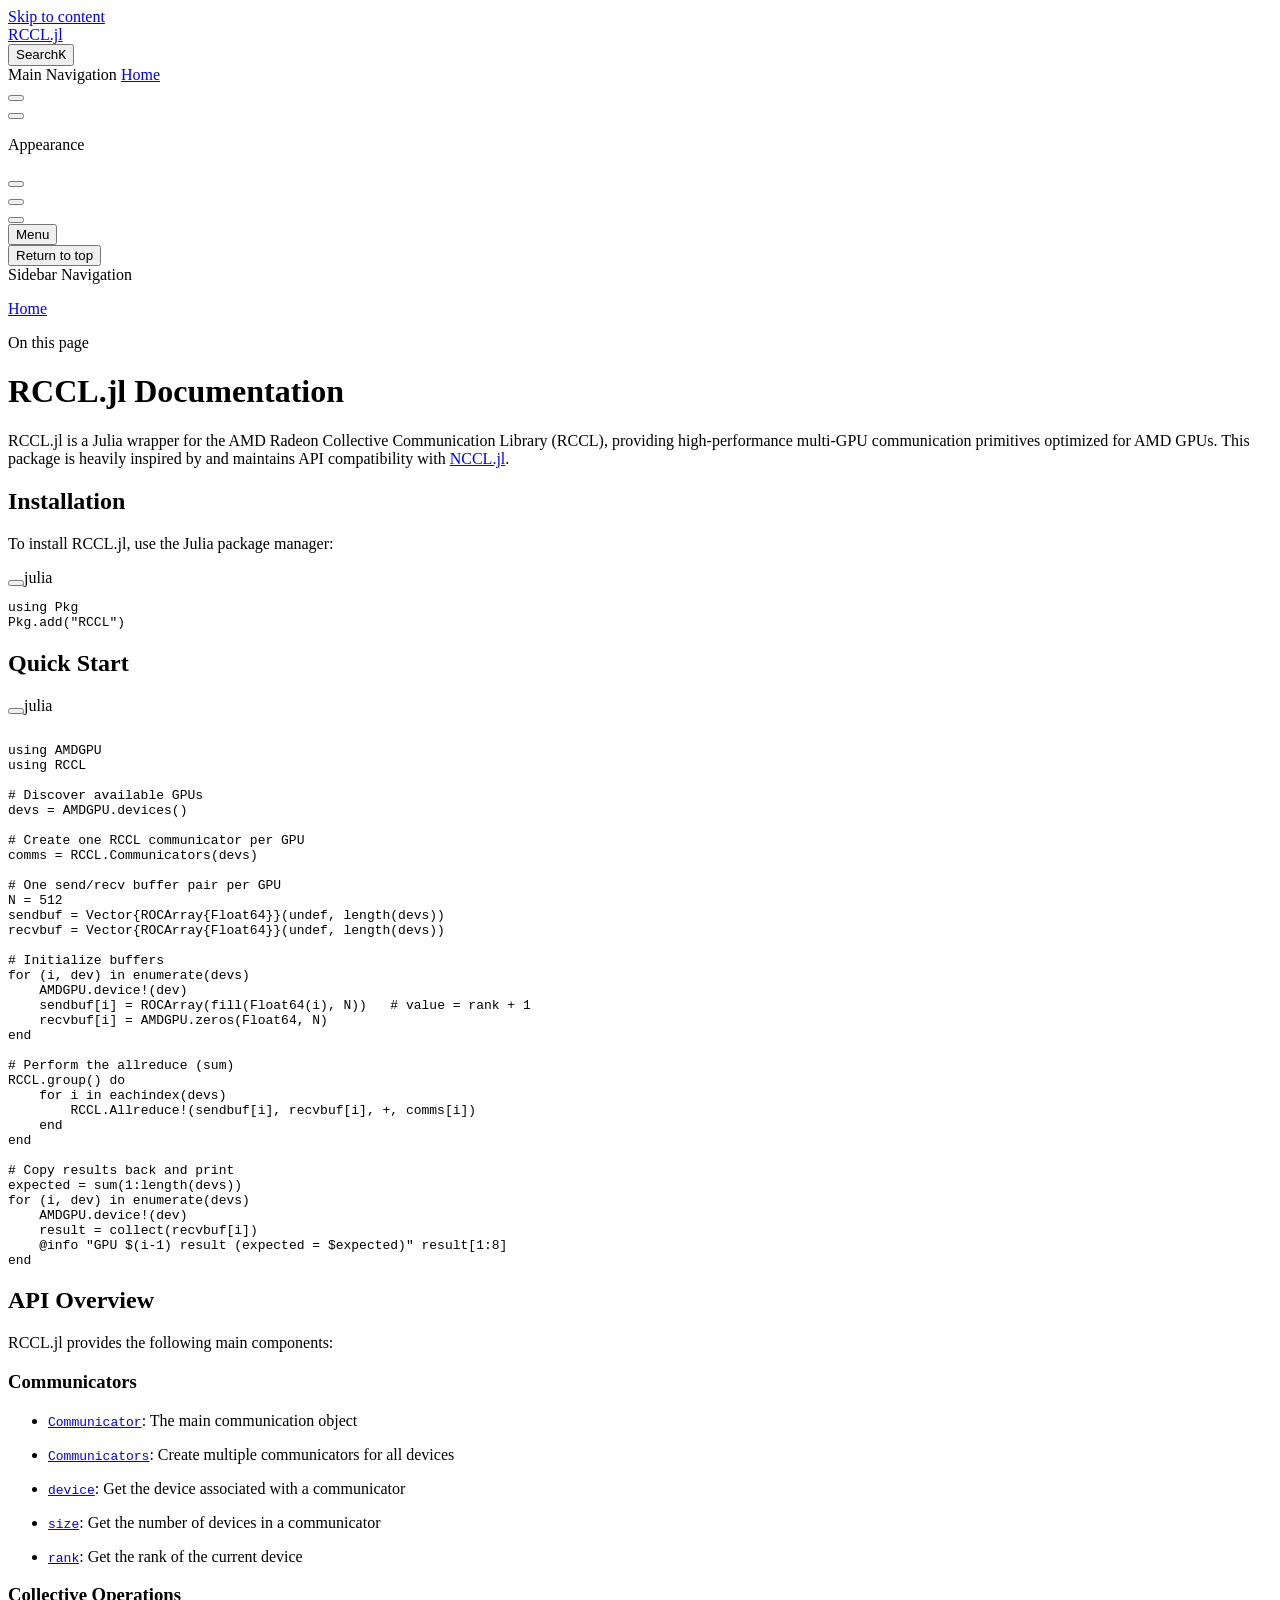
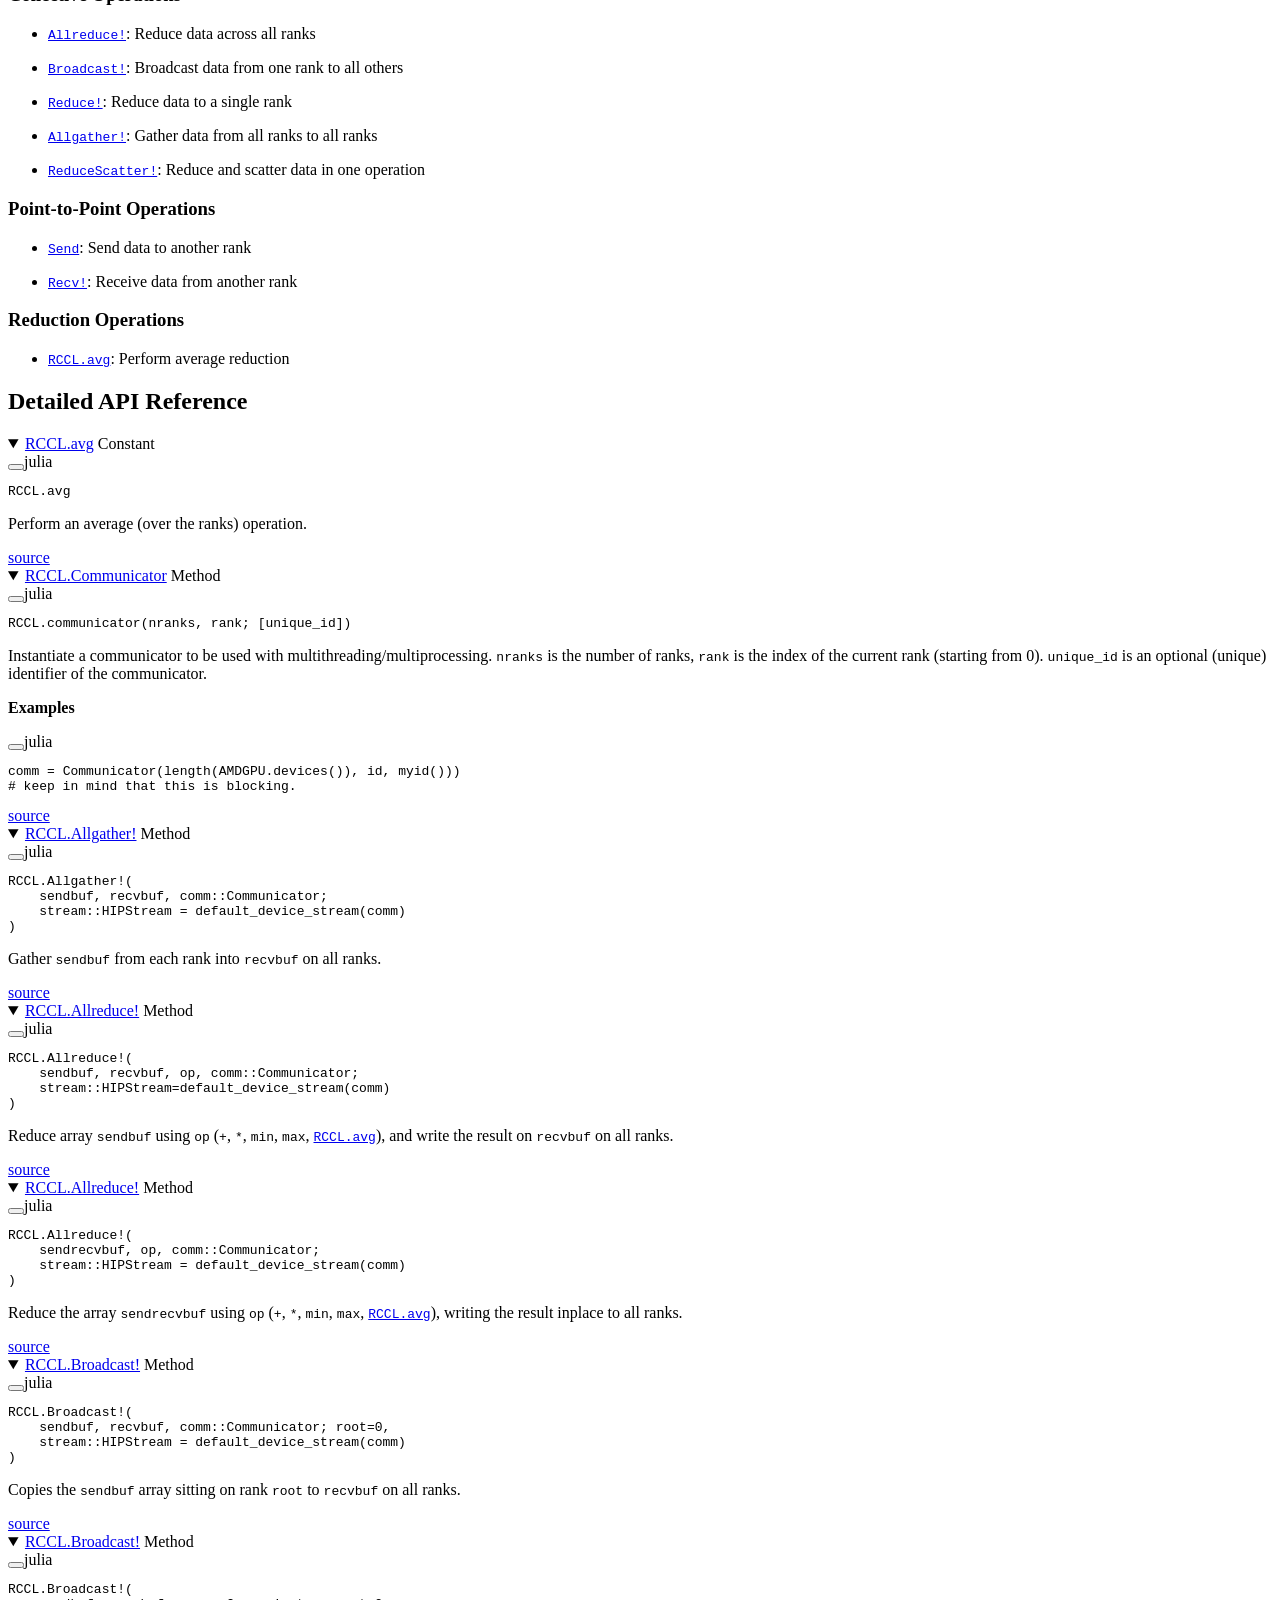
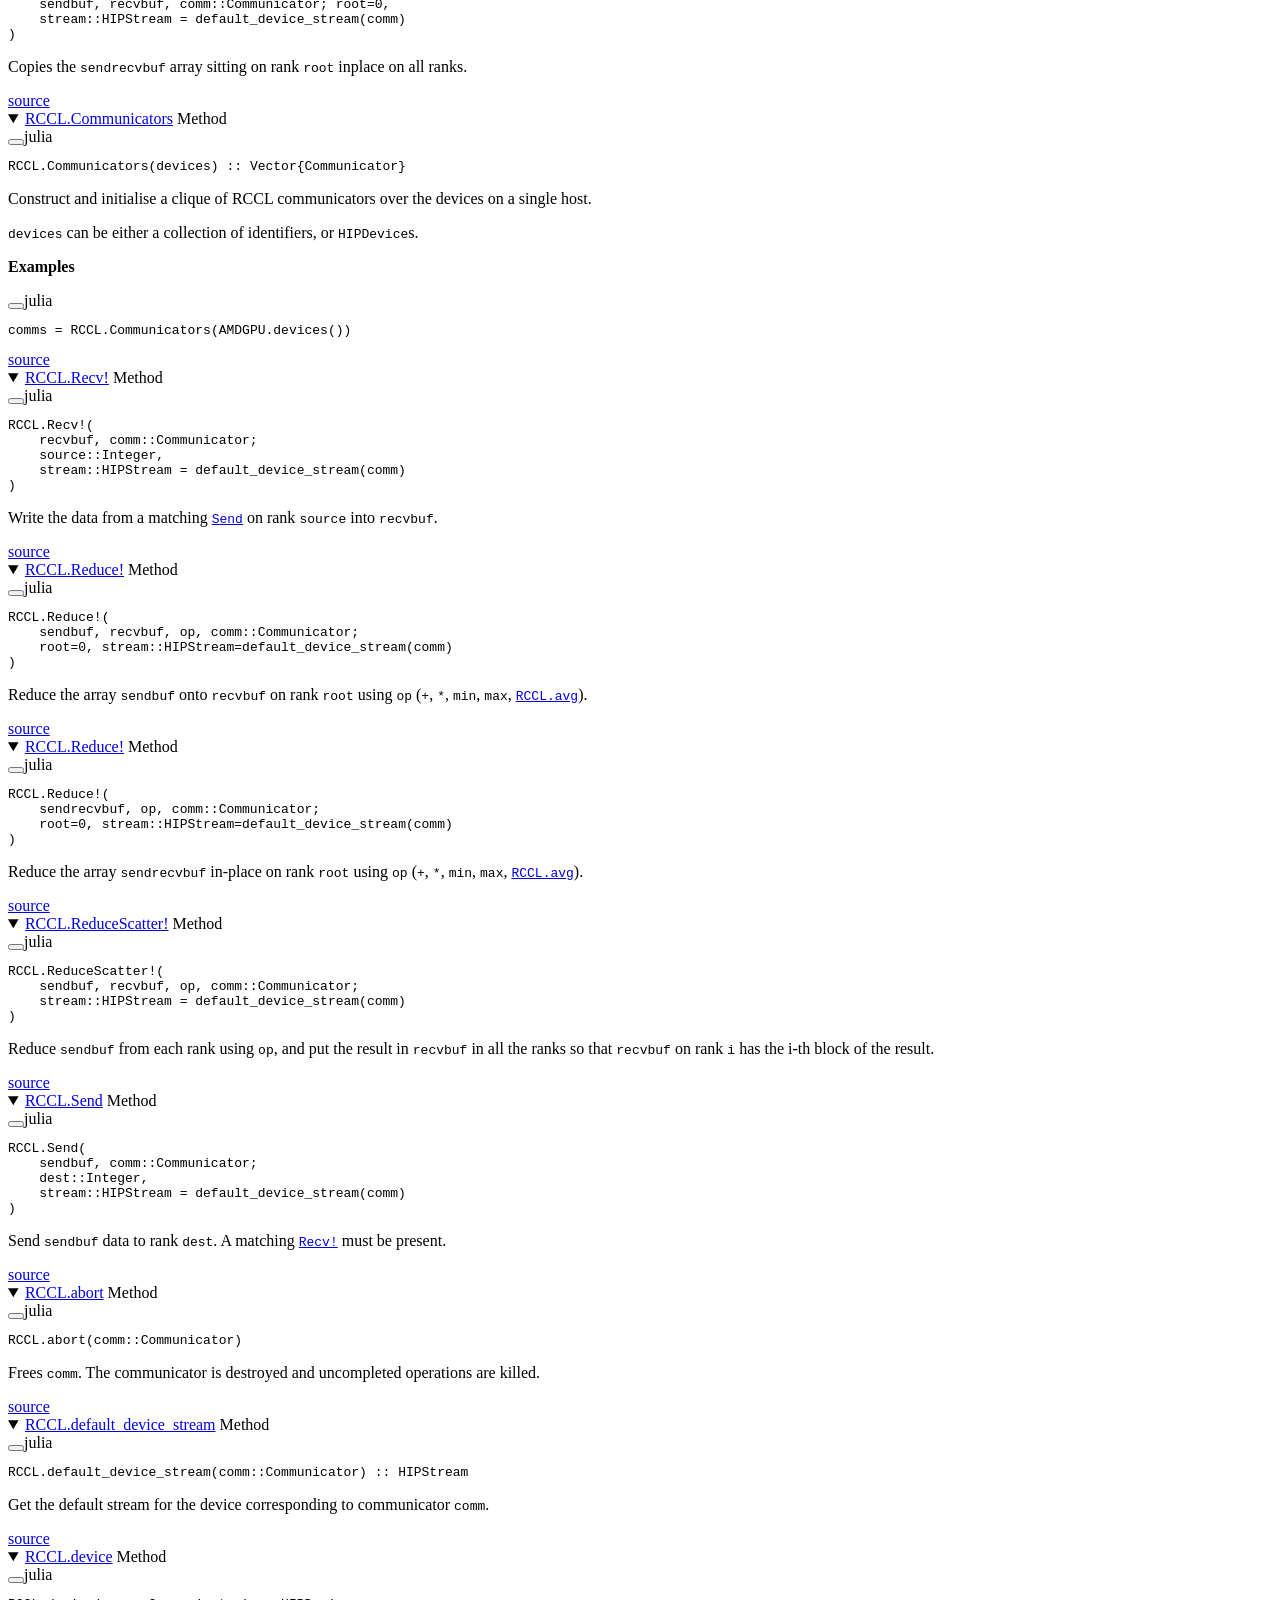
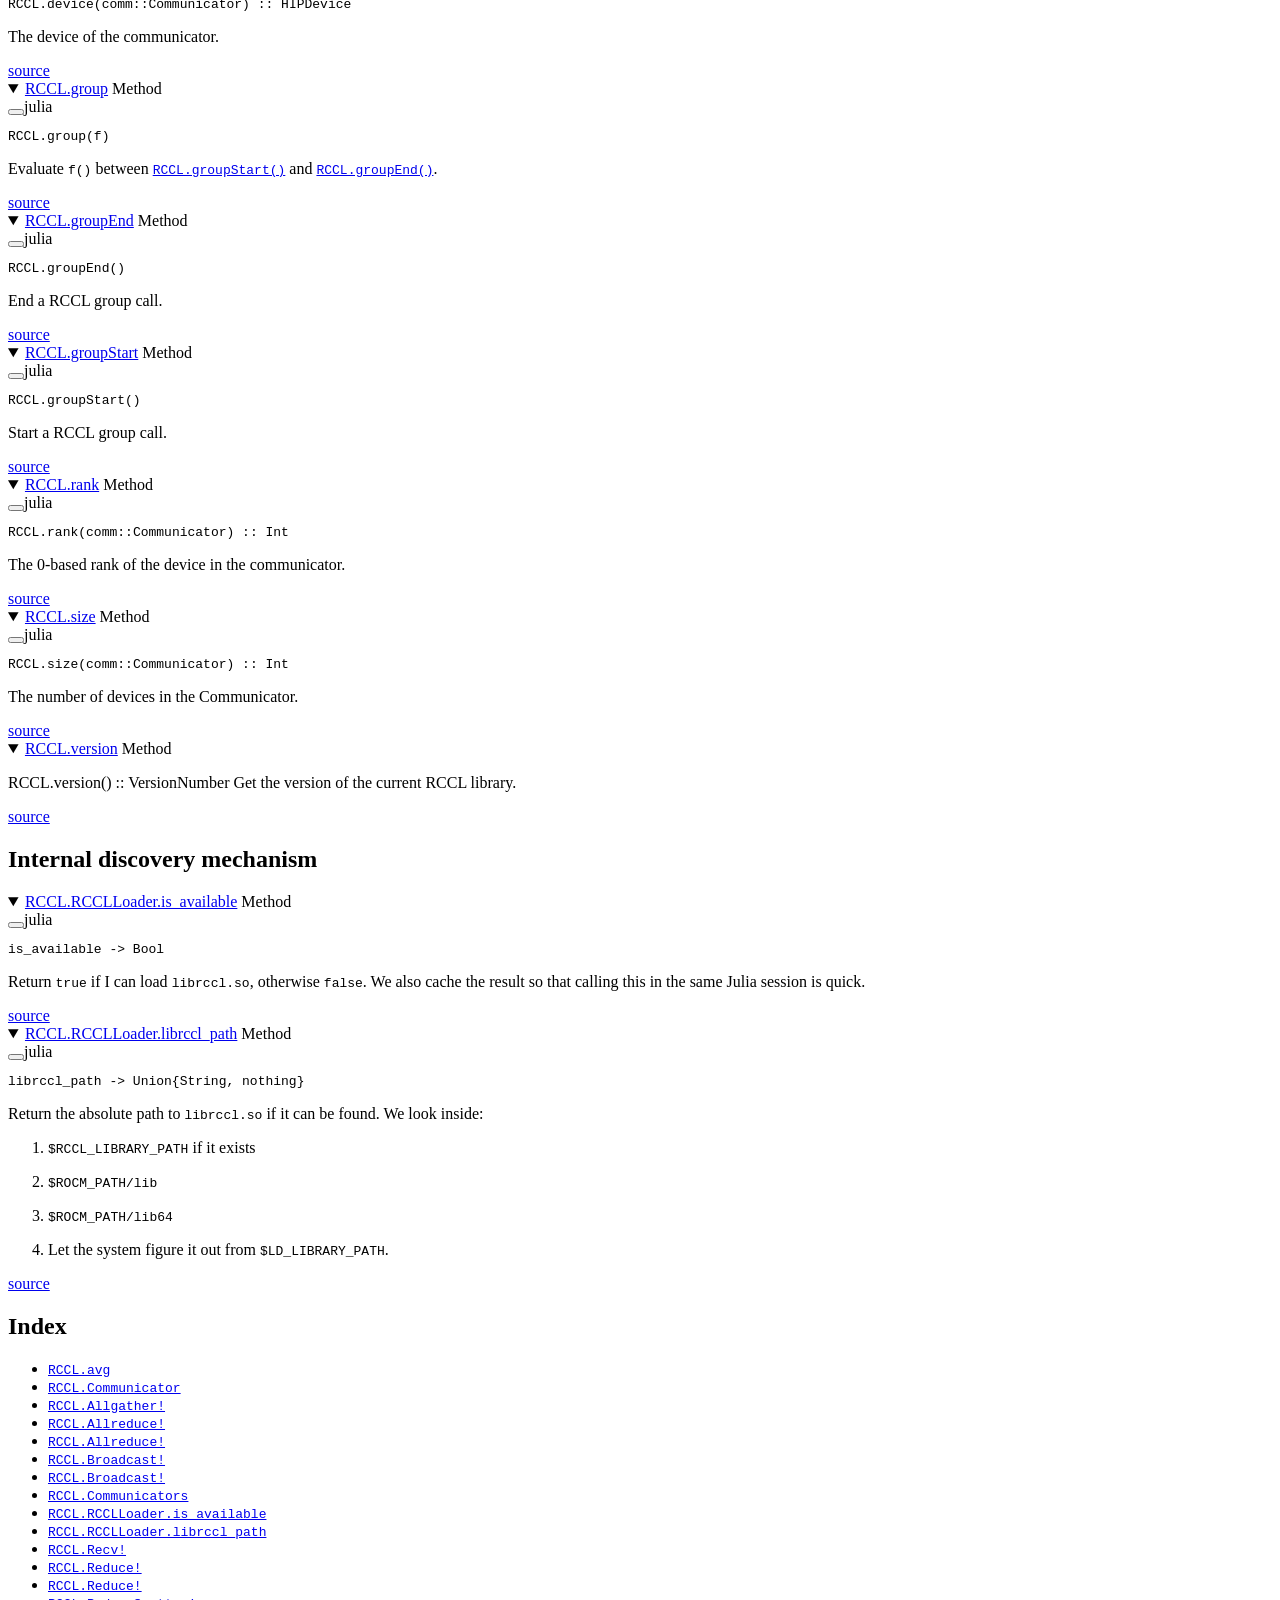
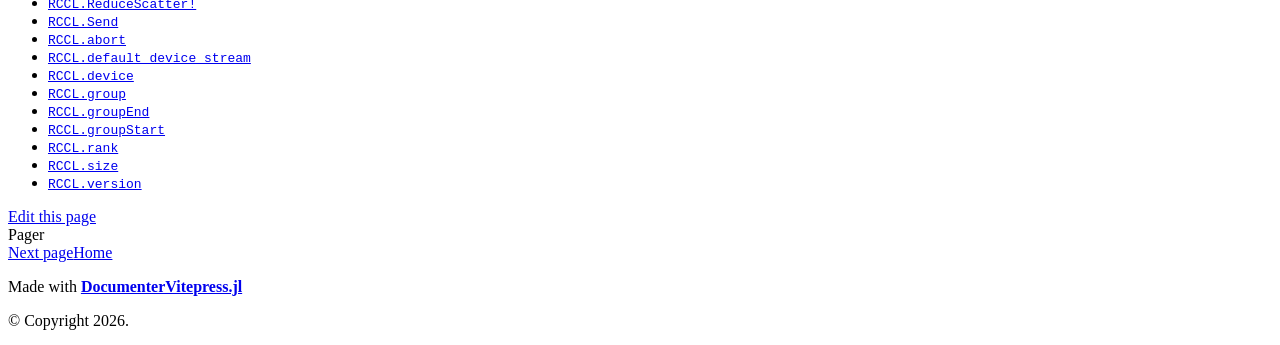
==== commit 378c9274: "build based on d50f48b" ====
--- a/dev/index.html
+++ b/dev/index.html
@@ -9,11 +9,11 @@
     <link rel="preload stylesheet" href="/RCCL.jl/dev/assets/style.IsFCXkTQ.css" as="style">
     <link rel="preload stylesheet" href="/RCCL.jl/dev/vp-icons.css" as="style">
     
-    <script type="module" src="/RCCL.jl/dev/assets/app.BNSlOeKZ.js"></script>
+    <script type="module" src="/RCCL.jl/dev/assets/app.ONsJrEbX.js"></script>
     <link rel="preload" href="/RCCL.jl/dev/assets/inter-roman-latin.Di8DUHzh.woff2" as="font" type="font/woff2" crossorigin="">
-    <link rel="modulepreload" href="/RCCL.jl/dev/assets/chunks/theme.BwjUuQi-.js">
+    <link rel="modulepreload" href="/RCCL.jl/dev/assets/chunks/theme.DEKiTScX.js">
     <link rel="modulepreload" href="/RCCL.jl/dev/assets/chunks/framework.CLn4nzvD.js">
-    <link rel="modulepreload" href="/RCCL.jl/dev/assets/index.md.CekYE3ob.lean.js">
+    <link rel="modulepreload" href="/RCCL.jl/dev/assets/index.md.COND2Gib.lean.js">
     <script src="/RCCL.jl/versions.js"></script>
     <script src="/RCCL.jl/dev/siteinfo.js"></script>
     <script id="check-dark-mode">(()=>{const e=localStorage.getItem("vitepress-theme-appearance")||"auto",a=window.matchMedia("(prefers-color-scheme: dark)").matches;(!e||e==="auto"?a:e==="dark")&&document.documentElement.classList.add("dark")})();</script>
@@ -21,49 +21,76 @@
   </head>
   <body>
     <div id="app"><div class="Layout" data-v-a9a9e638><!--[--><!--]--><!--[--><span tabindex="-1" data-v-492508fc></span><a href="#VPContent" class="VPSkipLink visually-hidden" data-v-492508fc>Skip to content</a><!--]--><!----><header class="VPNav" data-v-a9a9e638 data-v-f1e365da><div class="VPNavBar" data-v-f1e365da data-v-822684d1><div class="wrapper" data-v-822684d1><div class="container" data-v-822684d1><div class="title" data-v-822684d1><div class="VPNavBarTitle has-sidebar" data-v-822684d1 data-v-0f4f798b><a class="title" href="/RCCL.jl/dev/" data-v-0f4f798b><!--[--><!--]--><!----><span data-v-0f4f798b>RCCL.jl</span><!--[--><!--]--></a></div></div><div class="content" data-v-822684d1><div class="content-body" data-v-822684d1><!--[--><!--[--><!--[--><!----><!--]--><!--]--><!--]--><div class="VPNavBarSearch search" data-v-822684d1><!--[--><!----><div id="local-search"><button type="button" class="DocSearch DocSearch-Button" aria-label="Search"><span class="DocSearch-Button-Container"><span class="vp-icon DocSearch-Search-Icon"></span><span class="DocSearch-Button-Placeholder">Search</span></span><span class="DocSearch-Button-Keys"><kbd class="DocSearch-Button-Key"></kbd><kbd class="DocSearch-Button-Key">K</kbd></span></button></div><!--]--></div><nav aria-labelledby="main-nav-aria-label" class="VPNavBarMenu menu" data-v-822684d1 data-v-e6d46098><span id="main-nav-aria-label" class="visually-hidden" data-v-e6d46098> Main Navigation </span><!--[--><!--[--><a class="VPLink link VPNavBarMenuLink" href="/RCCL.jl/dev/index" tabindex="0" data-v-e6d46098 data-v-956ec74c><!--[--><span data-v-956ec74c>Home</span><!--]--></a><!--]--><!--[--><!----><!--]--><!--]--></nav><!----><div class="VPNavBarAppearance appearance" data-v-822684d1 data-v-af096f4a><button class="VPSwitch VPSwitchAppearance" type="button" role="switch" title aria-checked="false" data-v-af096f4a data-v-e40a8bb6 data-v-4a1c76db><span class="check" data-v-4a1c76db><span class="icon" data-v-4a1c76db><!--[--><span class="vpi-sun sun" data-v-e40a8bb6></span><span class="vpi-moon moon" data-v-e40a8bb6></span><!--]--></span></span></button></div><div class="VPSocialLinks VPNavBarSocialLinks social-links" data-v-822684d1 data-v-164c457f data-v-ee7a9424><!--[--><a class="VPSocialLink no-icon" href="https://github.com/ffrancesco94/RCCL.jl" aria-label="github" target="_blank" rel="noopener" data-v-ee7a9424 data-v-d26d30cb><span class="vpi-social-github"></span></a><!--]--></div><div class="VPFlyout VPNavBarExtra extra" data-v-822684d1 data-v-925effce data-v-04f5c5e9><button type="button" class="button" aria-haspopup="true" aria-expanded="false" aria-label="extra navigation" data-v-04f5c5e9><span class="vpi-more-horizontal icon" data-v-04f5c5e9></span></button><div class="menu" data-v-04f5c5e9><div class="VPMenu" data-v-04f5c5e9 data-v-7dd3104a><!----><!--[--><!--[--><!----><div class="group" data-v-925effce><div class="item appearance" data-v-925effce><p class="label" data-v-925effce>Appearance</p><div class="appearance-action" data-v-925effce><button class="VPSwitch VPSwitchAppearance" type="button" role="switch" title aria-checked="false" data-v-925effce data-v-e40a8bb6 data-v-4a1c76db><span class="check" data-v-4a1c76db><span class="icon" data-v-4a1c76db><!--[--><span class="vpi-sun sun" data-v-e40a8bb6></span><span class="vpi-moon moon" data-v-e40a8bb6></span><!--]--></span></span></button></div></div></div><div class="group" data-v-925effce><div class="item social-links" data-v-925effce><div class="VPSocialLinks social-links-list" data-v-925effce data-v-ee7a9424><!--[--><a class="VPSocialLink no-icon" href="https://github.com/ffrancesco94/RCCL.jl" aria-label="github" target="_blank" rel="noopener" data-v-ee7a9424 data-v-d26d30cb><span class="vpi-social-github"></span></a><!--]--></div></div></div><!--]--><!--]--></div></div></div><!--[--><!--[--><!--[--><div class="VPFlyout VPNolebaseEnhancedReadabilitiesMenu VPNolebaseEnhancedReadabilitiesMenuFlyout" aria-label="Enhanced Readability" role="menuitem" data-v-04f5c5e9><button type="button" class="button" aria-haspopup="true" aria-expanded="false" data-v-04f5c5e9><span class="text" data-v-04f5c5e9><span class="i-icon-park-outline:book-open option-icon" data-v-04f5c5e9></span><!----><span class="vpi-chevron-down text-icon" data-v-04f5c5e9></span></span></button><div class="menu" data-v-04f5c5e9><div class="VPMenu" data-v-04f5c5e9 data-v-7dd3104a><!----><!--[--><!--]--></div></div></div><!--]--><!--]--><!--]--><button type="button" class="VPNavBarHamburger hamburger" aria-label="mobile navigation" aria-expanded="false" aria-controls="VPNavScreen" data-v-822684d1 data-v-5dea55bf><span class="container" data-v-5dea55bf><span class="top" data-v-5dea55bf></span><span class="middle" data-v-5dea55bf></span><span class="bottom" data-v-5dea55bf></span></span></button></div></div></div></div><div class="divider" data-v-822684d1><div class="divider-line" data-v-822684d1></div></div></div><!----></header><div class="VPLocalNav has-sidebar empty" data-v-a9a9e638 data-v-070ab83d><div class="container" data-v-070ab83d><button class="menu" aria-expanded="false" aria-controls="VPSidebarNav" data-v-070ab83d><span class="vpi-align-left menu-icon" data-v-070ab83d></span><span class="menu-text" data-v-070ab83d>Menu</span></button><div class="VPLocalNavOutlineDropdown" style="--vp-vh:0px;" data-v-070ab83d data-v-168ddf5d><button data-v-168ddf5d>Return to top</button><!----></div></div></div><aside class="VPSidebar" data-v-a9a9e638 data-v-18756405><div class="curtain" data-v-18756405></div><nav class="nav" id="VPSidebarNav" aria-labelledby="sidebar-aria-label" tabindex="-1" data-v-18756405><span class="visually-hidden" id="sidebar-aria-label" data-v-18756405> Sidebar Navigation </span><!--[--><!--]--><!--[--><div class="no-transition group" data-v-9e426adc><section class="VPSidebarItem level-0" data-v-9e426adc data-v-a4b0d9bf><!----><div class="items" data-v-a4b0d9bf><!--[--><div class="VPSidebarItem level-1 is-link" data-v-a4b0d9bf data-v-a4b0d9bf><div class="item" data-v-a4b0d9bf><div class="indicator" data-v-a4b0d9bf></div><a class="VPLink link link" href="/RCCL.jl/dev/index" data-v-a4b0d9bf><!--[--><p class="text" data-v-a4b0d9bf>Home</p><!--]--></a><!----></div><!----></div><!--]--></div></section></div><!--]--><!--[--><!--]--></nav></aside><div class="VPContent has-sidebar" id="VPContent" data-v-a9a9e638 data-v-91765379><div class="VPDoc has-sidebar has-aside" data-v-91765379 data-v-83890dd9><!--[--><!--]--><div class="container" data-v-83890dd9><div class="aside" data-v-83890dd9><div class="aside-curtain" data-v-83890dd9></div><div class="aside-container" data-v-83890dd9><div class="aside-content" data-v-83890dd9><div class="VPDocAside" data-v-83890dd9 data-v-6d7b3c46><!--[--><!--]--><!--[--><!--]--><nav aria-labelledby="doc-outline-aria-label" class="VPDocAsideOutline" data-v-6d7b3c46 data-v-b38bf2ff><div class="content" data-v-b38bf2ff><div class="outline-marker" data-v-b38bf2ff></div><div aria-level="2" class="outline-title" id="doc-outline-aria-label" role="heading" data-v-b38bf2ff>On this page</div><ul class="VPDocOutlineItem root" data-v-b38bf2ff data-v-3f927ebe><!--[--><!--]--></ul></div></nav><!--[--><!--]--><div class="spacer" data-v-6d7b3c46></div><!--[--><!--]--><!----><!--[--><!--]--><!--[--><!--]--></div></div></div></div><div class="content" data-v-83890dd9><div class="content-container" data-v-83890dd9><!--[--><!--]--><main class="main" data-v-83890dd9><div style="position:relative;" class="vp-doc _RCCL_jl_dev_" data-v-83890dd9><div><h1 id="RCCL.jl-Documentation" tabindex="-1">RCCL.jl Documentation <a class="header-anchor" href="#RCCL.jl-Documentation" aria-label="Permalink to &quot;RCCL.jl Documentation {#RCCL.jl-Documentation}&quot;">​</a></h1><p>RCCL.jl is a Julia wrapper for the AMD Radeon Collective Communication Library (RCCL), providing high-performance multi-GPU communication primitives optimized for AMD GPUs. This package is heavily inspired by and maintains API compatibility with <a href="https://github.com/JuliaGPU/NCCL.jl" target="_blank" rel="noreferrer">NCCL.jl</a>.</p><h2 id="Installation" tabindex="-1">Installation <a class="header-anchor" href="#Installation" aria-label="Permalink to &quot;Installation {#Installation}&quot;">​</a></h2><p>To install RCCL.jl, use the Julia package manager:</p><div class="language-julia vp-adaptive-theme"><button title="Copy Code" class="copy"></button><span class="lang">julia</span><pre class="shiki shiki-themes github-light github-dark vp-code" tabindex="0"><code><span class="line"><span style="--shiki-light:#D73A49;--shiki-dark:#F97583;">using</span><span style="--shiki-light:#24292E;--shiki-dark:#E1E4E8;"> Pkg</span></span>
-<span class="line"><span style="--shiki-light:#24292E;--shiki-dark:#E1E4E8;">Pkg</span><span style="--shiki-light:#D73A49;--shiki-dark:#F97583;">.</span><span style="--shiki-light:#005CC5;--shiki-dark:#79B8FF;">add</span><span style="--shiki-light:#24292E;--shiki-dark:#E1E4E8;">(</span><span style="--shiki-light:#032F62;--shiki-dark:#9ECBFF;">&quot;RCCL&quot;</span><span style="--shiki-light:#24292E;--shiki-dark:#E1E4E8;">)</span></span></code></pre></div><h2 id="Quick-Start" tabindex="-1">Quick Start <a class="header-anchor" href="#Quick-Start" aria-label="Permalink to &quot;Quick Start {#Quick-Start}&quot;">​</a></h2><div class="language-julia vp-adaptive-theme"><button title="Copy Code" class="copy"></button><span class="lang">julia</span><pre class="shiki shiki-themes github-light github-dark vp-code" tabindex="0"><code><span class="line"><span style="--shiki-light:#D73A49;--shiki-dark:#F97583;">using</span><span style="--shiki-light:#24292E;--shiki-dark:#E1E4E8;"> RCCL, AMDGPU</span></span>
+<span class="line"><span style="--shiki-light:#24292E;--shiki-dark:#E1E4E8;">Pkg</span><span style="--shiki-light:#D73A49;--shiki-dark:#F97583;">.</span><span style="--shiki-light:#005CC5;--shiki-dark:#79B8FF;">add</span><span style="--shiki-light:#24292E;--shiki-dark:#E1E4E8;">(</span><span style="--shiki-light:#032F62;--shiki-dark:#9ECBFF;">&quot;RCCL&quot;</span><span style="--shiki-light:#24292E;--shiki-dark:#E1E4E8;">)</span></span></code></pre></div><h2 id="Quick-Start" tabindex="-1">Quick Start <a class="header-anchor" href="#Quick-Start" aria-label="Permalink to &quot;Quick Start {#Quick-Start}&quot;">​</a></h2><div class="language-julia vp-adaptive-theme"><button title="Copy Code" class="copy"></button><span class="lang">julia</span><pre class="shiki shiki-themes github-light github-dark vp-code" tabindex="0"><code><span class="line"></span>
+<span class="line"><span style="--shiki-light:#D73A49;--shiki-dark:#F97583;">using</span><span style="--shiki-light:#24292E;--shiki-dark:#E1E4E8;"> AMDGPU</span></span>
+<span class="line"><span style="--shiki-light:#D73A49;--shiki-dark:#F97583;">using</span><span style="--shiki-light:#24292E;--shiki-dark:#E1E4E8;"> RCCL</span></span>
 <span class="line"></span>
-<span class="line"><span style="--shiki-light:#6A737D;--shiki-dark:#6A737D;"># Initialize communicators for all available GPUs</span></span>
-<span class="line"><span style="--shiki-light:#24292E;--shiki-dark:#E1E4E8;">comms </span><span style="--shiki-light:#D73A49;--shiki-dark:#F97583;">=</span><span style="--shiki-light:#24292E;--shiki-dark:#E1E4E8;"> RCCL</span><span style="--shiki-light:#D73A49;--shiki-dark:#F97583;">.</span><span style="--shiki-light:#005CC5;--shiki-dark:#79B8FF;">Communicators</span><span style="--shiki-light:#24292E;--shiki-dark:#E1E4E8;">(AMDGPU</span><span style="--shiki-light:#D73A49;--shiki-dark:#F97583;">.</span><span style="--shiki-light:#005CC5;--shiki-dark:#79B8FF;">devices</span><span style="--shiki-light:#24292E;--shiki-dark:#E1E4E8;">())</span></span>
+<span class="line"><span style="--shiki-light:#6A737D;--shiki-dark:#6A737D;"># Discover available GPUs</span></span>
+<span class="line"><span style="--shiki-light:#24292E;--shiki-dark:#E1E4E8;">devs </span><span style="--shiki-light:#D73A49;--shiki-dark:#F97583;">=</span><span style="--shiki-light:#24292E;--shiki-dark:#E1E4E8;"> AMDGPU</span><span style="--shiki-light:#D73A49;--shiki-dark:#F97583;">.</span><span style="--shiki-light:#005CC5;--shiki-dark:#79B8FF;">devices</span><span style="--shiki-light:#24292E;--shiki-dark:#E1E4E8;">()</span></span>
 <span class="line"></span>
-<span class="line"><span style="--shiki-light:#6A737D;--shiki-dark:#6A737D;"># Perform an all-reduce operation</span></span>
-<span class="line"><span style="--shiki-light:#24292E;--shiki-dark:#E1E4E8;">sendbuf </span><span style="--shiki-light:#D73A49;--shiki-dark:#F97583;">=</span><span style="--shiki-light:#24292E;--shiki-dark:#E1E4E8;"> AMDGPU</span><span style="--shiki-light:#D73A49;--shiki-dark:#F97583;">.</span><span style="--shiki-light:#005CC5;--shiki-dark:#79B8FF;">fill</span><span style="--shiki-light:#24292E;--shiki-dark:#E1E4E8;">(</span><span style="--shiki-light:#005CC5;--shiki-dark:#79B8FF;">1.0f0</span><span style="--shiki-light:#24292E;--shiki-dark:#E1E4E8;">, </span><span style="--shiki-light:#005CC5;--shiki-dark:#79B8FF;">1024</span><span style="--shiki-light:#24292E;--shiki-dark:#E1E4E8;">)</span></span>
-<span class="line"><span style="--shiki-light:#24292E;--shiki-dark:#E1E4E8;">recvbuf </span><span style="--shiki-light:#D73A49;--shiki-dark:#F97583;">=</span><span style="--shiki-light:#24292E;--shiki-dark:#E1E4E8;"> AMDGPU</span><span style="--shiki-light:#D73A49;--shiki-dark:#F97583;">.</span><span style="--shiki-light:#005CC5;--shiki-dark:#79B8FF;">fill</span><span style="--shiki-light:#24292E;--shiki-dark:#E1E4E8;">(</span><span style="--shiki-light:#005CC5;--shiki-dark:#79B8FF;">0.0f0</span><span style="--shiki-light:#24292E;--shiki-dark:#E1E4E8;">, </span><span style="--shiki-light:#005CC5;--shiki-dark:#79B8FF;">1024</span><span style="--shiki-light:#24292E;--shiki-dark:#E1E4E8;">)</span></span>
-<span class="line"><span style="--shiki-light:#24292E;--shiki-dark:#E1E4E8;">RCCL</span><span style="--shiki-light:#D73A49;--shiki-dark:#F97583;">.</span><span style="--shiki-light:#005CC5;--shiki-dark:#79B8FF;">Allreduce!</span><span style="--shiki-light:#24292E;--shiki-dark:#E1E4E8;">(sendbuf, recvbuf, </span><span style="--shiki-light:#D73A49;--shiki-dark:#F97583;">+</span><span style="--shiki-light:#24292E;--shiki-dark:#E1E4E8;">, comms[</span><span style="--shiki-light:#005CC5;--shiki-dark:#79B8FF;">1</span><span style="--shiki-light:#24292E;--shiki-dark:#E1E4E8;">])</span></span></code></pre></div><h2 id="API-Overview" tabindex="-1">API Overview <a class="header-anchor" href="#API-Overview" aria-label="Permalink to &quot;API Overview {#API-Overview}&quot;">​</a></h2><p>RCCL.jl provides the following main components:</p><h3 id="Communicators" tabindex="-1">Communicators <a class="header-anchor" href="#Communicators" aria-label="Permalink to &quot;Communicators {#Communicators}&quot;">​</a></h3><ul><li><p><a href="/RCCL.jl/dev/index#RCCL.Communicator-Tuple{Integer, Integer}"><code>Communicator</code></a>: The main communication object</p></li><li><p><a href="/RCCL.jl/dev/index#Communicators"><code>Communicators</code></a>: Create multiple communicators for all devices</p></li><li><p><a href="/RCCL.jl/dev/index#RCCL.device-Tuple{Communicator}"><code>device</code></a>: Get the device associated with a communicator</p></li><li><p><a href="/RCCL.jl/dev/index#RCCL.size-Tuple{Communicator}"><code>size</code></a>: Get the number of devices in a communicator</p></li><li><p><a href="/RCCL.jl/dev/index#RCCL.rank-Tuple{Communicator}"><code>rank</code></a>: Get the rank of the current device</p></li></ul><h3 id="Collective-Operations" tabindex="-1">Collective Operations <a class="header-anchor" href="#Collective-Operations" aria-label="Permalink to &quot;Collective Operations {#Collective-Operations}&quot;">​</a></h3><ul><li><p><a href="/RCCL.jl/dev/index#RCCL.Allreduce!-Tuple{Any, Any, Any, Communicator}"><code>Allreduce!</code></a>: Reduce data across all ranks</p></li><li><p><a href="/RCCL.jl/dev/index#RCCL.Broadcast!-Tuple{Any, Any, Communicator}"><code>Broadcast!</code></a>: Broadcast data from one rank to all others</p></li><li><p><a href="/RCCL.jl/dev/index#RCCL.Reduce!-Tuple{Any, Any, Any, Communicator}"><code>Reduce!</code></a>: Reduce data to a single rank</p></li><li><p><a href="/RCCL.jl/dev/index#RCCL.Allgather!-Tuple{Any, Any, Communicator}"><code>Allgather!</code></a>: Gather data from all ranks to all ranks</p></li><li><p><a href="/RCCL.jl/dev/index#RCCL.ReduceScatter!-Tuple{Any, Any, Any, Communicator}"><code>ReduceScatter!</code></a>: Reduce and scatter data in one operation</p></li></ul><h3 id="Point-to-Point-Operations" tabindex="-1">Point-to-Point Operations <a class="header-anchor" href="#Point-to-Point-Operations" aria-label="Permalink to &quot;Point-to-Point Operations {#Point-to-Point-Operations}&quot;">​</a></h3><ul><li><p><a href="/RCCL.jl/dev/index#RCCL.Send-Tuple{Any, Communicator}"><code>Send</code></a>: Send data to another rank</p></li><li><p><a href="/RCCL.jl/dev/index#RCCL.Recv!-Tuple{Any, Communicator}"><code>Recv!</code></a>: Receive data from another rank</p></li></ul><h3 id="Reduction-Operations" tabindex="-1">Reduction Operations <a class="header-anchor" href="#Reduction-Operations" aria-label="Permalink to &quot;Reduction Operations {#Reduction-Operations}&quot;">​</a></h3><ul><li><a href="/RCCL.jl/dev/index#RCCL.avg"><code>RCCL.avg</code></a>: Perform average reduction</li></ul><h2 id="Detailed-API-Reference" tabindex="-1">Detailed API Reference <a class="header-anchor" href="#Detailed-API-Reference" aria-label="Permalink to &quot;Detailed API Reference {#Detailed-API-Reference}&quot;">​</a></h2><details class="jldocstring custom-block" open><summary><a id="RCCL.avg" href="#RCCL.avg"><span class="jlbinding">RCCL.avg</span></a> <span class="VPBadge info jlObjectType jlConstant"><!--[-->Constant<!--]--></span></summary><div class="language-julia vp-adaptive-theme"><button title="Copy Code" class="copy"></button><span class="lang">julia</span><pre class="shiki shiki-themes github-light github-dark vp-code" tabindex="0"><code><span class="line"><span style="--shiki-light:#24292E;--shiki-dark:#E1E4E8;">RCCL</span><span style="--shiki-light:#D73A49;--shiki-dark:#F97583;">.</span><span style="--shiki-light:#24292E;--shiki-dark:#E1E4E8;">avg</span></span></code></pre></div><p>Perform an average (over the ranks) operation.</p><span class="VPBadge info source-link"><!--[--><a href="https://github.com/ffrancesco94/RCCL.jl/blob/dbda1ed172455eee59909008838fc2c75d707d39/src/base.jl#L10-L14" target="_blank" rel="noreferrer">source</a><!--]--></span></details><details class="jldocstring custom-block" open><summary><a id="RCCL.Communicator-Tuple{Integer, Integer}" href="#RCCL.Communicator-Tuple{Integer, Integer}"><span class="jlbinding">RCCL.Communicator</span></a> <span class="VPBadge info jlObjectType jlMethod"><!--[-->Method<!--]--></span></summary><div class="language-julia vp-adaptive-theme"><button title="Copy Code" class="copy"></button><span class="lang">julia</span><pre class="shiki shiki-themes github-light github-dark vp-code" tabindex="0"><code><span class="line"><span style="--shiki-light:#24292E;--shiki-dark:#E1E4E8;">RCCL</span><span style="--shiki-light:#D73A49;--shiki-dark:#F97583;">.</span><span style="--shiki-light:#005CC5;--shiki-dark:#79B8FF;">communicator</span><span style="--shiki-light:#24292E;--shiki-dark:#E1E4E8;">(nranks, rank; [unique_id])</span></span></code></pre></div><p>Instantiate a communicator to be used with multithreading/multiprocessing. <code>nranks</code> is the number of ranks, <code>rank</code> is the index of the current rank (starting from 0). <code>unique_id</code> is an optional (unique) identifier of the communicator.</p><p><strong>Examples</strong></p><div class="language-julia vp-adaptive-theme"><button title="Copy Code" class="copy"></button><span class="lang">julia</span><pre class="shiki shiki-themes github-light github-dark vp-code" tabindex="0"><code><span class="line"><span style="--shiki-light:#24292E;--shiki-dark:#E1E4E8;">comm </span><span style="--shiki-light:#D73A49;--shiki-dark:#F97583;">=</span><span style="--shiki-light:#005CC5;--shiki-dark:#79B8FF;"> Communicator</span><span style="--shiki-light:#24292E;--shiki-dark:#E1E4E8;">(</span><span style="--shiki-light:#005CC5;--shiki-dark:#79B8FF;">length</span><span style="--shiki-light:#24292E;--shiki-dark:#E1E4E8;">(AMDGPU</span><span style="--shiki-light:#D73A49;--shiki-dark:#F97583;">.</span><span style="--shiki-light:#005CC5;--shiki-dark:#79B8FF;">devices</span><span style="--shiki-light:#24292E;--shiki-dark:#E1E4E8;">()), id, </span><span style="--shiki-light:#005CC5;--shiki-dark:#79B8FF;">myid</span><span style="--shiki-light:#24292E;--shiki-dark:#E1E4E8;">()))</span></span>
-<span class="line"><span style="--shiki-light:#6A737D;--shiki-dark:#6A737D;"># keep in mind that this is blocking.</span></span></code></pre></div><span class="VPBadge info source-link"><!--[--><a href="https://github.com/ffrancesco94/RCCL.jl/blob/dbda1ed172455eee59909008838fc2c75d707d39/src/communicator.jl#L27-L39" target="_blank" rel="noreferrer">source</a><!--]--></span></details><details class="jldocstring custom-block" open><summary><a id="RCCL.Allgather!-Tuple{Any, Any, Communicator}" href="#RCCL.Allgather!-Tuple{Any, Any, Communicator}"><span class="jlbinding">RCCL.Allgather!</span></a> <span class="VPBadge info jlObjectType jlMethod"><!--[-->Method<!--]--></span></summary><div class="language-julia vp-adaptive-theme"><button title="Copy Code" class="copy"></button><span class="lang">julia</span><pre class="shiki shiki-themes github-light github-dark vp-code" tabindex="0"><code><span class="line"><span style="--shiki-light:#24292E;--shiki-dark:#E1E4E8;">RCCL</span><span style="--shiki-light:#D73A49;--shiki-dark:#F97583;">.</span><span style="--shiki-light:#005CC5;--shiki-dark:#79B8FF;">Allgather!</span><span style="--shiki-light:#24292E;--shiki-dark:#E1E4E8;">(</span></span>
+<span class="line"><span style="--shiki-light:#6A737D;--shiki-dark:#6A737D;"># Create one RCCL communicator per GPU</span></span>
+<span class="line"><span style="--shiki-light:#24292E;--shiki-dark:#E1E4E8;">comms </span><span style="--shiki-light:#D73A49;--shiki-dark:#F97583;">=</span><span style="--shiki-light:#24292E;--shiki-dark:#E1E4E8;"> RCCL</span><span style="--shiki-light:#D73A49;--shiki-dark:#F97583;">.</span><span style="--shiki-light:#005CC5;--shiki-dark:#79B8FF;">Communicators</span><span style="--shiki-light:#24292E;--shiki-dark:#E1E4E8;">(devs)</span></span>
+<span class="line"></span>
+<span class="line"><span style="--shiki-light:#6A737D;--shiki-dark:#6A737D;"># One send/recv buffer pair per GPU</span></span>
+<span class="line"><span style="--shiki-light:#24292E;--shiki-dark:#E1E4E8;">N </span><span style="--shiki-light:#D73A49;--shiki-dark:#F97583;">=</span><span style="--shiki-light:#005CC5;--shiki-dark:#79B8FF;"> 512</span></span>
+<span class="line"><span style="--shiki-light:#24292E;--shiki-dark:#E1E4E8;">sendbuf </span><span style="--shiki-light:#D73A49;--shiki-dark:#F97583;">=</span><span style="--shiki-light:#005CC5;--shiki-dark:#79B8FF;"> Vector{ROCArray{Float64}}</span><span style="--shiki-light:#24292E;--shiki-dark:#E1E4E8;">(undef, </span><span style="--shiki-light:#005CC5;--shiki-dark:#79B8FF;">length</span><span style="--shiki-light:#24292E;--shiki-dark:#E1E4E8;">(devs))</span></span>
+<span class="line"><span style="--shiki-light:#24292E;--shiki-dark:#E1E4E8;">recvbuf </span><span style="--shiki-light:#D73A49;--shiki-dark:#F97583;">=</span><span style="--shiki-light:#005CC5;--shiki-dark:#79B8FF;"> Vector{ROCArray{Float64}}</span><span style="--shiki-light:#24292E;--shiki-dark:#E1E4E8;">(undef, </span><span style="--shiki-light:#005CC5;--shiki-dark:#79B8FF;">length</span><span style="--shiki-light:#24292E;--shiki-dark:#E1E4E8;">(devs))</span></span>
+<span class="line"></span>
+<span class="line"><span style="--shiki-light:#6A737D;--shiki-dark:#6A737D;"># Initialize buffers</span></span>
+<span class="line"><span style="--shiki-light:#D73A49;--shiki-dark:#F97583;">for</span><span style="--shiki-light:#24292E;--shiki-dark:#E1E4E8;"> (i, dev) </span><span style="--shiki-light:#D73A49;--shiki-dark:#F97583;">in</span><span style="--shiki-light:#005CC5;--shiki-dark:#79B8FF;"> enumerate</span><span style="--shiki-light:#24292E;--shiki-dark:#E1E4E8;">(devs)</span></span>
+<span class="line"><span style="--shiki-light:#24292E;--shiki-dark:#E1E4E8;">    AMDGPU</span><span style="--shiki-light:#D73A49;--shiki-dark:#F97583;">.</span><span style="--shiki-light:#005CC5;--shiki-dark:#79B8FF;">device!</span><span style="--shiki-light:#24292E;--shiki-dark:#E1E4E8;">(dev)</span></span>
+<span class="line"><span style="--shiki-light:#24292E;--shiki-dark:#E1E4E8;">    sendbuf[i] </span><span style="--shiki-light:#D73A49;--shiki-dark:#F97583;">=</span><span style="--shiki-light:#005CC5;--shiki-dark:#79B8FF;"> ROCArray</span><span style="--shiki-light:#24292E;--shiki-dark:#E1E4E8;">(</span><span style="--shiki-light:#005CC5;--shiki-dark:#79B8FF;">fill</span><span style="--shiki-light:#24292E;--shiki-dark:#E1E4E8;">(</span><span style="--shiki-light:#005CC5;--shiki-dark:#79B8FF;">Float64</span><span style="--shiki-light:#24292E;--shiki-dark:#E1E4E8;">(i), N))   </span><span style="--shiki-light:#6A737D;--shiki-dark:#6A737D;"># value = rank + 1</span></span>
+<span class="line"><span style="--shiki-light:#24292E;--shiki-dark:#E1E4E8;">    recvbuf[i] </span><span style="--shiki-light:#D73A49;--shiki-dark:#F97583;">=</span><span style="--shiki-light:#24292E;--shiki-dark:#E1E4E8;"> AMDGPU</span><span style="--shiki-light:#D73A49;--shiki-dark:#F97583;">.</span><span style="--shiki-light:#005CC5;--shiki-dark:#79B8FF;">zeros</span><span style="--shiki-light:#24292E;--shiki-dark:#E1E4E8;">(Float64, N)</span></span>
+<span class="line"><span style="--shiki-light:#D73A49;--shiki-dark:#F97583;">end</span></span>
+<span class="line"></span>
+<span class="line"><span style="--shiki-light:#6A737D;--shiki-dark:#6A737D;"># Perform the allreduce (sum)</span></span>
+<span class="line"><span style="--shiki-light:#24292E;--shiki-dark:#E1E4E8;">RCCL</span><span style="--shiki-light:#D73A49;--shiki-dark:#F97583;">.</span><span style="--shiki-light:#005CC5;--shiki-dark:#79B8FF;">group</span><span style="--shiki-light:#24292E;--shiki-dark:#E1E4E8;">() </span><span style="--shiki-light:#D73A49;--shiki-dark:#F97583;">do</span></span>
+<span class="line"><span style="--shiki-light:#D73A49;--shiki-dark:#F97583;">    for</span><span style="--shiki-light:#24292E;--shiki-dark:#E1E4E8;"> i </span><span style="--shiki-light:#D73A49;--shiki-dark:#F97583;">in</span><span style="--shiki-light:#005CC5;--shiki-dark:#79B8FF;"> eachindex</span><span style="--shiki-light:#24292E;--shiki-dark:#E1E4E8;">(devs)</span></span>
+<span class="line"><span style="--shiki-light:#24292E;--shiki-dark:#E1E4E8;">        RCCL</span><span style="--shiki-light:#D73A49;--shiki-dark:#F97583;">.</span><span style="--shiki-light:#005CC5;--shiki-dark:#79B8FF;">Allreduce!</span><span style="--shiki-light:#24292E;--shiki-dark:#E1E4E8;">(sendbuf[i], recvbuf[i], </span><span style="--shiki-light:#D73A49;--shiki-dark:#F97583;">+</span><span style="--shiki-light:#24292E;--shiki-dark:#E1E4E8;">, comms[i])</span></span>
+<span class="line"><span style="--shiki-light:#D73A49;--shiki-dark:#F97583;">    end</span></span>
+<span class="line"><span style="--shiki-light:#D73A49;--shiki-dark:#F97583;">end</span></span>
+<span class="line"></span>
+<span class="line"><span style="--shiki-light:#6A737D;--shiki-dark:#6A737D;"># Copy results back and print</span></span>
+<span class="line"><span style="--shiki-light:#24292E;--shiki-dark:#E1E4E8;">expected </span><span style="--shiki-light:#D73A49;--shiki-dark:#F97583;">=</span><span style="--shiki-light:#005CC5;--shiki-dark:#79B8FF;"> sum</span><span style="--shiki-light:#24292E;--shiki-dark:#E1E4E8;">(</span><span style="--shiki-light:#005CC5;--shiki-dark:#79B8FF;">1</span><span style="--shiki-light:#D73A49;--shiki-dark:#F97583;">:</span><span style="--shiki-light:#005CC5;--shiki-dark:#79B8FF;">length</span><span style="--shiki-light:#24292E;--shiki-dark:#E1E4E8;">(devs))</span></span>
+<span class="line"><span style="--shiki-light:#D73A49;--shiki-dark:#F97583;">for</span><span style="--shiki-light:#24292E;--shiki-dark:#E1E4E8;"> (i, dev) </span><span style="--shiki-light:#D73A49;--shiki-dark:#F97583;">in</span><span style="--shiki-light:#005CC5;--shiki-dark:#79B8FF;"> enumerate</span><span style="--shiki-light:#24292E;--shiki-dark:#E1E4E8;">(devs)</span></span>
+<span class="line"><span style="--shiki-light:#24292E;--shiki-dark:#E1E4E8;">    AMDGPU</span><span style="--shiki-light:#D73A49;--shiki-dark:#F97583;">.</span><span style="--shiki-light:#005CC5;--shiki-dark:#79B8FF;">device!</span><span style="--shiki-light:#24292E;--shiki-dark:#E1E4E8;">(dev)</span></span>
+<span class="line"><span style="--shiki-light:#24292E;--shiki-dark:#E1E4E8;">    result </span><span style="--shiki-light:#D73A49;--shiki-dark:#F97583;">=</span><span style="--shiki-light:#005CC5;--shiki-dark:#79B8FF;"> collect</span><span style="--shiki-light:#24292E;--shiki-dark:#E1E4E8;">(recvbuf[i])</span></span>
+<span class="line"><span style="--shiki-light:#005CC5;--shiki-dark:#79B8FF;">    @info</span><span style="--shiki-light:#032F62;--shiki-dark:#9ECBFF;"> &quot;GPU </span><span style="--shiki-light:#005CC5;--shiki-dark:#79B8FF;">$(i</span><span style="--shiki-light:#D73A49;--shiki-dark:#F97583;">-</span><span style="--shiki-light:#005CC5;--shiki-dark:#79B8FF;">1)</span><span style="--shiki-light:#032F62;--shiki-dark:#9ECBFF;"> result (expected = </span><span style="--shiki-light:#005CC5;--shiki-dark:#79B8FF;">$expected</span><span style="--shiki-light:#032F62;--shiki-dark:#9ECBFF;">)&quot;</span><span style="--shiki-light:#24292E;--shiki-dark:#E1E4E8;"> result[</span><span style="--shiki-light:#005CC5;--shiki-dark:#79B8FF;">1</span><span style="--shiki-light:#D73A49;--shiki-dark:#F97583;">:</span><span style="--shiki-light:#005CC5;--shiki-dark:#79B8FF;">8</span><span style="--shiki-light:#24292E;--shiki-dark:#E1E4E8;">]</span></span>
+<span class="line"><span style="--shiki-light:#D73A49;--shiki-dark:#F97583;">end</span></span></code></pre></div><h2 id="API-Overview" tabindex="-1">API Overview <a class="header-anchor" href="#API-Overview" aria-label="Permalink to &quot;API Overview {#API-Overview}&quot;">​</a></h2><p>RCCL.jl provides the following main components:</p><h3 id="Communicators" tabindex="-1">Communicators <a class="header-anchor" href="#Communicators" aria-label="Permalink to &quot;Communicators {#Communicators}&quot;">​</a></h3><ul><li><p><a href="/RCCL.jl/dev/index#RCCL.Communicator-Tuple{Integer, Integer}"><code>Communicator</code></a>: The main communication object</p></li><li><p><a href="/RCCL.jl/dev/index#Communicators"><code>Communicators</code></a>: Create multiple communicators for all devices</p></li><li><p><a href="/RCCL.jl/dev/index#RCCL.device-Tuple{Communicator}"><code>device</code></a>: Get the device associated with a communicator</p></li><li><p><a href="/RCCL.jl/dev/index#RCCL.size-Tuple{Communicator}"><code>size</code></a>: Get the number of devices in a communicator</p></li><li><p><a href="/RCCL.jl/dev/index#RCCL.rank-Tuple{Communicator}"><code>rank</code></a>: Get the rank of the current device</p></li></ul><h3 id="Collective-Operations" tabindex="-1">Collective Operations <a class="header-anchor" href="#Collective-Operations" aria-label="Permalink to &quot;Collective Operations {#Collective-Operations}&quot;">​</a></h3><ul><li><p><a href="/RCCL.jl/dev/index#RCCL.Allreduce!-Tuple{Any, Any, Any, Communicator}"><code>Allreduce!</code></a>: Reduce data across all ranks</p></li><li><p><a href="/RCCL.jl/dev/index#RCCL.Broadcast!-Tuple{Any, Any, Communicator}"><code>Broadcast!</code></a>: Broadcast data from one rank to all others</p></li><li><p><a href="/RCCL.jl/dev/index#RCCL.Reduce!-Tuple{Any, Any, Any, Communicator}"><code>Reduce!</code></a>: Reduce data to a single rank</p></li><li><p><a href="/RCCL.jl/dev/index#RCCL.Allgather!-Tuple{Any, Any, Communicator}"><code>Allgather!</code></a>: Gather data from all ranks to all ranks</p></li><li><p><a href="/RCCL.jl/dev/index#RCCL.ReduceScatter!-Tuple{Any, Any, Any, Communicator}"><code>ReduceScatter!</code></a>: Reduce and scatter data in one operation</p></li></ul><h3 id="Point-to-Point-Operations" tabindex="-1">Point-to-Point Operations <a class="header-anchor" href="#Point-to-Point-Operations" aria-label="Permalink to &quot;Point-to-Point Operations {#Point-to-Point-Operations}&quot;">​</a></h3><ul><li><p><a href="/RCCL.jl/dev/index#RCCL.Send-Tuple{Any, Communicator}"><code>Send</code></a>: Send data to another rank</p></li><li><p><a href="/RCCL.jl/dev/index#RCCL.Recv!-Tuple{Any, Communicator}"><code>Recv!</code></a>: Receive data from another rank</p></li></ul><h3 id="Reduction-Operations" tabindex="-1">Reduction Operations <a class="header-anchor" href="#Reduction-Operations" aria-label="Permalink to &quot;Reduction Operations {#Reduction-Operations}&quot;">​</a></h3><ul><li><a href="/RCCL.jl/dev/index#RCCL.avg"><code>RCCL.avg</code></a>: Perform average reduction</li></ul><h2 id="Detailed-API-Reference" tabindex="-1">Detailed API Reference <a class="header-anchor" href="#Detailed-API-Reference" aria-label="Permalink to &quot;Detailed API Reference {#Detailed-API-Reference}&quot;">​</a></h2><details class="jldocstring custom-block" open><summary><a id="RCCL.avg" href="#RCCL.avg"><span class="jlbinding">RCCL.avg</span></a> <span class="VPBadge info jlObjectType jlConstant"><!--[-->Constant<!--]--></span></summary><div class="language-julia vp-adaptive-theme"><button title="Copy Code" class="copy"></button><span class="lang">julia</span><pre class="shiki shiki-themes github-light github-dark vp-code" tabindex="0"><code><span class="line"><span style="--shiki-light:#24292E;--shiki-dark:#E1E4E8;">RCCL</span><span style="--shiki-light:#D73A49;--shiki-dark:#F97583;">.</span><span style="--shiki-light:#24292E;--shiki-dark:#E1E4E8;">avg</span></span></code></pre></div><p>Perform an average (over the ranks) operation.</p><span class="VPBadge info source-link"><!--[--><a href="https://github.com/ffrancesco94/RCCL.jl/blob/d50f48b2f6b627d82e6854dccb81d8df2374113e/src/base.jl#L10-L14" target="_blank" rel="noreferrer">source</a><!--]--></span></details><details class="jldocstring custom-block" open><summary><a id="RCCL.Communicator-Tuple{Integer, Integer}" href="#RCCL.Communicator-Tuple{Integer, Integer}"><span class="jlbinding">RCCL.Communicator</span></a> <span class="VPBadge info jlObjectType jlMethod"><!--[-->Method<!--]--></span></summary><div class="language-julia vp-adaptive-theme"><button title="Copy Code" class="copy"></button><span class="lang">julia</span><pre class="shiki shiki-themes github-light github-dark vp-code" tabindex="0"><code><span class="line"><span style="--shiki-light:#24292E;--shiki-dark:#E1E4E8;">RCCL</span><span style="--shiki-light:#D73A49;--shiki-dark:#F97583;">.</span><span style="--shiki-light:#005CC5;--shiki-dark:#79B8FF;">communicator</span><span style="--shiki-light:#24292E;--shiki-dark:#E1E4E8;">(nranks, rank; [unique_id])</span></span></code></pre></div><p>Instantiate a communicator to be used with multithreading/multiprocessing. <code>nranks</code> is the number of ranks, <code>rank</code> is the index of the current rank (starting from 0). <code>unique_id</code> is an optional (unique) identifier of the communicator.</p><p><strong>Examples</strong></p><div class="language-julia vp-adaptive-theme"><button title="Copy Code" class="copy"></button><span class="lang">julia</span><pre class="shiki shiki-themes github-light github-dark vp-code" tabindex="0"><code><span class="line"><span style="--shiki-light:#24292E;--shiki-dark:#E1E4E8;">comm </span><span style="--shiki-light:#D73A49;--shiki-dark:#F97583;">=</span><span style="--shiki-light:#005CC5;--shiki-dark:#79B8FF;"> Communicator</span><span style="--shiki-light:#24292E;--shiki-dark:#E1E4E8;">(</span><span style="--shiki-light:#005CC5;--shiki-dark:#79B8FF;">length</span><span style="--shiki-light:#24292E;--shiki-dark:#E1E4E8;">(AMDGPU</span><span style="--shiki-light:#D73A49;--shiki-dark:#F97583;">.</span><span style="--shiki-light:#005CC5;--shiki-dark:#79B8FF;">devices</span><span style="--shiki-light:#24292E;--shiki-dark:#E1E4E8;">()), id, </span><span style="--shiki-light:#005CC5;--shiki-dark:#79B8FF;">myid</span><span style="--shiki-light:#24292E;--shiki-dark:#E1E4E8;">()))</span></span>
+<span class="line"><span style="--shiki-light:#6A737D;--shiki-dark:#6A737D;"># keep in mind that this is blocking.</span></span></code></pre></div><span class="VPBadge info source-link"><!--[--><a href="https://github.com/ffrancesco94/RCCL.jl/blob/d50f48b2f6b627d82e6854dccb81d8df2374113e/src/communicator.jl#L27-L39" target="_blank" rel="noreferrer">source</a><!--]--></span></details><details class="jldocstring custom-block" open><summary><a id="RCCL.Allgather!-Tuple{Any, Any, Communicator}" href="#RCCL.Allgather!-Tuple{Any, Any, Communicator}"><span class="jlbinding">RCCL.Allgather!</span></a> <span class="VPBadge info jlObjectType jlMethod"><!--[-->Method<!--]--></span></summary><div class="language-julia vp-adaptive-theme"><button title="Copy Code" class="copy"></button><span class="lang">julia</span><pre class="shiki shiki-themes github-light github-dark vp-code" tabindex="0"><code><span class="line"><span style="--shiki-light:#24292E;--shiki-dark:#E1E4E8;">RCCL</span><span style="--shiki-light:#D73A49;--shiki-dark:#F97583;">.</span><span style="--shiki-light:#005CC5;--shiki-dark:#79B8FF;">Allgather!</span><span style="--shiki-light:#24292E;--shiki-dark:#E1E4E8;">(</span></span>
 <span class="line"><span style="--shiki-light:#24292E;--shiki-dark:#E1E4E8;">    sendbuf, recvbuf, comm</span><span style="--shiki-light:#D73A49;--shiki-dark:#F97583;">::</span><span style="--shiki-light:#005CC5;--shiki-dark:#79B8FF;">Communicator</span><span style="--shiki-light:#24292E;--shiki-dark:#E1E4E8;">;</span></span>
 <span class="line"><span style="--shiki-light:#24292E;--shiki-dark:#E1E4E8;">    stream</span><span style="--shiki-light:#D73A49;--shiki-dark:#F97583;">::</span><span style="--shiki-light:#005CC5;--shiki-dark:#79B8FF;">HIPStream</span><span style="--shiki-light:#D73A49;--shiki-dark:#F97583;"> =</span><span style="--shiki-light:#005CC5;--shiki-dark:#79B8FF;"> default_device_stream</span><span style="--shiki-light:#24292E;--shiki-dark:#E1E4E8;">(comm)</span></span>
-<span class="line"><span style="--shiki-light:#24292E;--shiki-dark:#E1E4E8;">)</span></span></code></pre></div><p>Gather <code>sendbuf</code> from each rank into <code>recvbuf</code> on all ranks.</p><span class="VPBadge info source-link"><!--[--><a href="https://github.com/ffrancesco94/RCCL.jl/blob/dbda1ed172455eee59909008838fc2c75d707d39/src/collective.jl#L95-L102" target="_blank" rel="noreferrer">source</a><!--]--></span></details><details class="jldocstring custom-block" open><summary><a id="RCCL.Allreduce!-Tuple{Any, Any, Any, Communicator}" href="#RCCL.Allreduce!-Tuple{Any, Any, Any, Communicator}"><span class="jlbinding">RCCL.Allreduce!</span></a> <span class="VPBadge info jlObjectType jlMethod"><!--[-->Method<!--]--></span></summary><div class="language-julia vp-adaptive-theme"><button title="Copy Code" class="copy"></button><span class="lang">julia</span><pre class="shiki shiki-themes github-light github-dark vp-code" tabindex="0"><code><span class="line"><span style="--shiki-light:#24292E;--shiki-dark:#E1E4E8;">RCCL</span><span style="--shiki-light:#D73A49;--shiki-dark:#F97583;">.</span><span style="--shiki-light:#005CC5;--shiki-dark:#79B8FF;">Allreduce!</span><span style="--shiki-light:#24292E;--shiki-dark:#E1E4E8;">(</span></span>
+<span class="line"><span style="--shiki-light:#24292E;--shiki-dark:#E1E4E8;">)</span></span></code></pre></div><p>Gather <code>sendbuf</code> from each rank into <code>recvbuf</code> on all ranks.</p><span class="VPBadge info source-link"><!--[--><a href="https://github.com/ffrancesco94/RCCL.jl/blob/d50f48b2f6b627d82e6854dccb81d8df2374113e/src/collective.jl#L95-L102" target="_blank" rel="noreferrer">source</a><!--]--></span></details><details class="jldocstring custom-block" open><summary><a id="RCCL.Allreduce!-Tuple{Any, Any, Any, Communicator}" href="#RCCL.Allreduce!-Tuple{Any, Any, Any, Communicator}"><span class="jlbinding">RCCL.Allreduce!</span></a> <span class="VPBadge info jlObjectType jlMethod"><!--[-->Method<!--]--></span></summary><div class="language-julia vp-adaptive-theme"><button title="Copy Code" class="copy"></button><span class="lang">julia</span><pre class="shiki shiki-themes github-light github-dark vp-code" tabindex="0"><code><span class="line"><span style="--shiki-light:#24292E;--shiki-dark:#E1E4E8;">RCCL</span><span style="--shiki-light:#D73A49;--shiki-dark:#F97583;">.</span><span style="--shiki-light:#005CC5;--shiki-dark:#79B8FF;">Allreduce!</span><span style="--shiki-light:#24292E;--shiki-dark:#E1E4E8;">(</span></span>
 <span class="line"><span style="--shiki-light:#24292E;--shiki-dark:#E1E4E8;">    sendbuf, recvbuf, op, comm</span><span style="--shiki-light:#D73A49;--shiki-dark:#F97583;">::</span><span style="--shiki-light:#005CC5;--shiki-dark:#79B8FF;">Communicator</span><span style="--shiki-light:#24292E;--shiki-dark:#E1E4E8;">;</span></span>
 <span class="line"><span style="--shiki-light:#24292E;--shiki-dark:#E1E4E8;">    stream</span><span style="--shiki-light:#D73A49;--shiki-dark:#F97583;">::</span><span style="--shiki-light:#005CC5;--shiki-dark:#79B8FF;">HIPStream</span><span style="--shiki-light:#D73A49;--shiki-dark:#F97583;">=</span><span style="--shiki-light:#005CC5;--shiki-dark:#79B8FF;">default_device_stream</span><span style="--shiki-light:#24292E;--shiki-dark:#E1E4E8;">(comm)</span></span>
-<span class="line"><span style="--shiki-light:#24292E;--shiki-dark:#E1E4E8;">)</span></span></code></pre></div><p>Reduce array <code>sendbuf</code> using <code>op</code> (<code>+</code>, <code>*</code>, <code>min</code>, <code>max</code>, <a href="/RCCL.jl/dev/index#RCCL.avg"><code>RCCL.avg</code></a>), and write the result on <code>recvbuf</code> on all ranks.</p><span class="VPBadge info source-link"><!--[--><a href="https://github.com/ffrancesco94/RCCL.jl/blob/dbda1ed172455eee59909008838fc2c75d707d39/src/collective.jl#L1-L9" target="_blank" rel="noreferrer">source</a><!--]--></span></details><details class="jldocstring custom-block" open><summary><a id="RCCL.Allreduce!-Tuple{Any, Any, Communicator}" href="#RCCL.Allreduce!-Tuple{Any, Any, Communicator}"><span class="jlbinding">RCCL.Allreduce!</span></a> <span class="VPBadge info jlObjectType jlMethod"><!--[-->Method<!--]--></span></summary><div class="language-julia vp-adaptive-theme"><button title="Copy Code" class="copy"></button><span class="lang">julia</span><pre class="shiki shiki-themes github-light github-dark vp-code" tabindex="0"><code><span class="line"><span style="--shiki-light:#24292E;--shiki-dark:#E1E4E8;">RCCL</span><span style="--shiki-light:#D73A49;--shiki-dark:#F97583;">.</span><span style="--shiki-light:#005CC5;--shiki-dark:#79B8FF;">Allreduce!</span><span style="--shiki-light:#24292E;--shiki-dark:#E1E4E8;">(</span></span>
+<span class="line"><span style="--shiki-light:#24292E;--shiki-dark:#E1E4E8;">)</span></span></code></pre></div><p>Reduce array <code>sendbuf</code> using <code>op</code> (<code>+</code>, <code>*</code>, <code>min</code>, <code>max</code>, <a href="/RCCL.jl/dev/index#RCCL.avg"><code>RCCL.avg</code></a>), and write the result on <code>recvbuf</code> on all ranks.</p><span class="VPBadge info source-link"><!--[--><a href="https://github.com/ffrancesco94/RCCL.jl/blob/d50f48b2f6b627d82e6854dccb81d8df2374113e/src/collective.jl#L1-L9" target="_blank" rel="noreferrer">source</a><!--]--></span></details><details class="jldocstring custom-block" open><summary><a id="RCCL.Allreduce!-Tuple{Any, Any, Communicator}" href="#RCCL.Allreduce!-Tuple{Any, Any, Communicator}"><span class="jlbinding">RCCL.Allreduce!</span></a> <span class="VPBadge info jlObjectType jlMethod"><!--[-->Method<!--]--></span></summary><div class="language-julia vp-adaptive-theme"><button title="Copy Code" class="copy"></button><span class="lang">julia</span><pre class="shiki shiki-themes github-light github-dark vp-code" tabindex="0"><code><span class="line"><span style="--shiki-light:#24292E;--shiki-dark:#E1E4E8;">RCCL</span><span style="--shiki-light:#D73A49;--shiki-dark:#F97583;">.</span><span style="--shiki-light:#005CC5;--shiki-dark:#79B8FF;">Allreduce!</span><span style="--shiki-light:#24292E;--shiki-dark:#E1E4E8;">(</span></span>
 <span class="line"><span style="--shiki-light:#24292E;--shiki-dark:#E1E4E8;">    sendrecvbuf, op, comm</span><span style="--shiki-light:#D73A49;--shiki-dark:#F97583;">::</span><span style="--shiki-light:#005CC5;--shiki-dark:#79B8FF;">Communicator</span><span style="--shiki-light:#24292E;--shiki-dark:#E1E4E8;">;</span></span>
 <span class="line"><span style="--shiki-light:#24292E;--shiki-dark:#E1E4E8;">    stream</span><span style="--shiki-light:#D73A49;--shiki-dark:#F97583;">::</span><span style="--shiki-light:#005CC5;--shiki-dark:#79B8FF;">HIPStream</span><span style="--shiki-light:#D73A49;--shiki-dark:#F97583;"> =</span><span style="--shiki-light:#005CC5;--shiki-dark:#79B8FF;"> default_device_stream</span><span style="--shiki-light:#24292E;--shiki-dark:#E1E4E8;">(comm)</span></span>
-<span class="line"><span style="--shiki-light:#24292E;--shiki-dark:#E1E4E8;">)</span></span></code></pre></div><p>Reduce the array <code>sendrecvbuf</code> using <code>op</code> (<code>+</code>, <code>*</code>, <code>min</code>, <code>max</code>, <a href="/RCCL.jl/dev/index#RCCL.avg"><code>RCCL.avg</code></a>), writing the result inplace to all ranks.</p><span class="VPBadge info source-link"><!--[--><a href="https://github.com/ffrancesco94/RCCL.jl/blob/dbda1ed172455eee59909008838fc2c75d707d39/src/collective.jl#L20-L28" target="_blank" rel="noreferrer">source</a><!--]--></span></details><details class="jldocstring custom-block" open><summary><a id="RCCL.Broadcast!-Tuple{Any, Any, Communicator}" href="#RCCL.Broadcast!-Tuple{Any, Any, Communicator}"><span class="jlbinding">RCCL.Broadcast!</span></a> <span class="VPBadge info jlObjectType jlMethod"><!--[-->Method<!--]--></span></summary><div class="language-julia vp-adaptive-theme"><button title="Copy Code" class="copy"></button><span class="lang">julia</span><pre class="shiki shiki-themes github-light github-dark vp-code" tabindex="0"><code><span class="line"><span style="--shiki-light:#24292E;--shiki-dark:#E1E4E8;">RCCL</span><span style="--shiki-light:#D73A49;--shiki-dark:#F97583;">.</span><span style="--shiki-light:#005CC5;--shiki-dark:#79B8FF;">Broadcast!</span><span style="--shiki-light:#24292E;--shiki-dark:#E1E4E8;">(</span></span>
+<span class="line"><span style="--shiki-light:#24292E;--shiki-dark:#E1E4E8;">)</span></span></code></pre></div><p>Reduce the array <code>sendrecvbuf</code> using <code>op</code> (<code>+</code>, <code>*</code>, <code>min</code>, <code>max</code>, <a href="/RCCL.jl/dev/index#RCCL.avg"><code>RCCL.avg</code></a>), writing the result inplace to all ranks.</p><span class="VPBadge info source-link"><!--[--><a href="https://github.com/ffrancesco94/RCCL.jl/blob/d50f48b2f6b627d82e6854dccb81d8df2374113e/src/collective.jl#L20-L28" target="_blank" rel="noreferrer">source</a><!--]--></span></details><details class="jldocstring custom-block" open><summary><a id="RCCL.Broadcast!-Tuple{Any, Any, Communicator}" href="#RCCL.Broadcast!-Tuple{Any, Any, Communicator}"><span class="jlbinding">RCCL.Broadcast!</span></a> <span class="VPBadge info jlObjectType jlMethod"><!--[-->Method<!--]--></span></summary><div class="language-julia vp-adaptive-theme"><button title="Copy Code" class="copy"></button><span class="lang">julia</span><pre class="shiki shiki-themes github-light github-dark vp-code" tabindex="0"><code><span class="line"><span style="--shiki-light:#24292E;--shiki-dark:#E1E4E8;">RCCL</span><span style="--shiki-light:#D73A49;--shiki-dark:#F97583;">.</span><span style="--shiki-light:#005CC5;--shiki-dark:#79B8FF;">Broadcast!</span><span style="--shiki-light:#24292E;--shiki-dark:#E1E4E8;">(</span></span>
 <span class="line"><span style="--shiki-light:#24292E;--shiki-dark:#E1E4E8;">    sendbuf, recvbuf, comm</span><span style="--shiki-light:#D73A49;--shiki-dark:#F97583;">::</span><span style="--shiki-light:#005CC5;--shiki-dark:#79B8FF;">Communicator</span><span style="--shiki-light:#24292E;--shiki-dark:#E1E4E8;">; root</span><span style="--shiki-light:#D73A49;--shiki-dark:#F97583;">=</span><span style="--shiki-light:#005CC5;--shiki-dark:#79B8FF;">0</span><span style="--shiki-light:#24292E;--shiki-dark:#E1E4E8;">,</span></span>
 <span class="line"><span style="--shiki-light:#24292E;--shiki-dark:#E1E4E8;">    stream</span><span style="--shiki-light:#D73A49;--shiki-dark:#F97583;">::</span><span style="--shiki-light:#005CC5;--shiki-dark:#79B8FF;">HIPStream</span><span style="--shiki-light:#D73A49;--shiki-dark:#F97583;"> =</span><span style="--shiki-light:#005CC5;--shiki-dark:#79B8FF;"> default_device_stream</span><span style="--shiki-light:#24292E;--shiki-dark:#E1E4E8;">(comm)</span></span>
-<span class="line"><span style="--shiki-light:#24292E;--shiki-dark:#E1E4E8;">)</span></span></code></pre></div><p>Copies the <code>sendbuf</code> array sitting on rank <code>root</code> to <code>recvbuf</code> on all ranks.</p><span class="VPBadge info source-link"><!--[--><a href="https://github.com/ffrancesco94/RCCL.jl/blob/dbda1ed172455eee59909008838fc2c75d707d39/src/collective.jl#L34-L41" target="_blank" rel="noreferrer">source</a><!--]--></span></details><details class="jldocstring custom-block" open><summary><a id="RCCL.Broadcast!-Tuple{Any, Communicator}" href="#RCCL.Broadcast!-Tuple{Any, Communicator}"><span class="jlbinding">RCCL.Broadcast!</span></a> <span class="VPBadge info jlObjectType jlMethod"><!--[-->Method<!--]--></span></summary><div class="language-julia vp-adaptive-theme"><button title="Copy Code" class="copy"></button><span class="lang">julia</span><pre class="shiki shiki-themes github-light github-dark vp-code" tabindex="0"><code><span class="line"><span style="--shiki-light:#24292E;--shiki-dark:#E1E4E8;">RCCL</span><span style="--shiki-light:#D73A49;--shiki-dark:#F97583;">.</span><span style="--shiki-light:#005CC5;--shiki-dark:#79B8FF;">Broadcast!</span><span style="--shiki-light:#24292E;--shiki-dark:#E1E4E8;">(</span></span>
+<span class="line"><span style="--shiki-light:#24292E;--shiki-dark:#E1E4E8;">)</span></span></code></pre></div><p>Copies the <code>sendbuf</code> array sitting on rank <code>root</code> to <code>recvbuf</code> on all ranks.</p><span class="VPBadge info source-link"><!--[--><a href="https://github.com/ffrancesco94/RCCL.jl/blob/d50f48b2f6b627d82e6854dccb81d8df2374113e/src/collective.jl#L34-L41" target="_blank" rel="noreferrer">source</a><!--]--></span></details><details class="jldocstring custom-block" open><summary><a id="RCCL.Broadcast!-Tuple{Any, Communicator}" href="#RCCL.Broadcast!-Tuple{Any, Communicator}"><span class="jlbinding">RCCL.Broadcast!</span></a> <span class="VPBadge info jlObjectType jlMethod"><!--[-->Method<!--]--></span></summary><div class="language-julia vp-adaptive-theme"><button title="Copy Code" class="copy"></button><span class="lang">julia</span><pre class="shiki shiki-themes github-light github-dark vp-code" tabindex="0"><code><span class="line"><span style="--shiki-light:#24292E;--shiki-dark:#E1E4E8;">RCCL</span><span style="--shiki-light:#D73A49;--shiki-dark:#F97583;">.</span><span style="--shiki-light:#005CC5;--shiki-dark:#79B8FF;">Broadcast!</span><span style="--shiki-light:#24292E;--shiki-dark:#E1E4E8;">(</span></span>
 <span class="line"><span style="--shiki-light:#24292E;--shiki-dark:#E1E4E8;">    sendbuf, recvbuf, comm</span><span style="--shiki-light:#D73A49;--shiki-dark:#F97583;">::</span><span style="--shiki-light:#005CC5;--shiki-dark:#79B8FF;">Communicator</span><span style="--shiki-light:#24292E;--shiki-dark:#E1E4E8;">; root</span><span style="--shiki-light:#D73A49;--shiki-dark:#F97583;">=</span><span style="--shiki-light:#005CC5;--shiki-dark:#79B8FF;">0</span><span style="--shiki-light:#24292E;--shiki-dark:#E1E4E8;">,</span></span>
 <span class="line"><span style="--shiki-light:#24292E;--shiki-dark:#E1E4E8;">    stream</span><span style="--shiki-light:#D73A49;--shiki-dark:#F97583;">::</span><span style="--shiki-light:#005CC5;--shiki-dark:#79B8FF;">HIPStream</span><span style="--shiki-light:#D73A49;--shiki-dark:#F97583;"> =</span><span style="--shiki-light:#005CC5;--shiki-dark:#79B8FF;"> default_device_stream</span><span style="--shiki-light:#24292E;--shiki-dark:#E1E4E8;">(comm)</span></span>
-<span class="line"><span style="--shiki-light:#24292E;--shiki-dark:#E1E4E8;">)</span></span></code></pre></div><p>Copies the <code>sendrecvbuf</code> array sitting on rank <code>root</code> inplace on all ranks.</p><span class="VPBadge info source-link"><!--[--><a href="https://github.com/ffrancesco94/RCCL.jl/blob/dbda1ed172455eee59909008838fc2c75d707d39/src/collective.jl#L50-L57" target="_blank" rel="noreferrer">source</a><!--]--></span></details><details class="jldocstring custom-block" open><summary><a id="RCCL.Communicators-Tuple{Vector{Int32}}" href="#RCCL.Communicators-Tuple{Vector{Int32}}"><span class="jlbinding">RCCL.Communicators</span></a> <span class="VPBadge info jlObjectType jlMethod"><!--[-->Method<!--]--></span></summary><div class="language-julia vp-adaptive-theme"><button title="Copy Code" class="copy"></button><span class="lang">julia</span><pre class="shiki shiki-themes github-light github-dark vp-code" tabindex="0"><code><span class="line"><span style="--shiki-light:#24292E;--shiki-dark:#E1E4E8;">RCCL</span><span style="--shiki-light:#D73A49;--shiki-dark:#F97583;">.</span><span style="--shiki-light:#005CC5;--shiki-dark:#79B8FF;">Communicators</span><span style="--shiki-light:#24292E;--shiki-dark:#E1E4E8;">(devices) </span><span style="--shiki-light:#D73A49;--shiki-dark:#F97583;">::</span><span style="--shiki-light:#005CC5;--shiki-dark:#79B8FF;"> Vector{Communicator}</span></span></code></pre></div><p>Construct and initialise a clique of RCCL communicators over the devices on a single host.</p><p><code>devices</code> can be either a collection of identifiers, or <code>HIPDevice</code>s.</p><p><strong>Examples</strong></p><div class="language-julia vp-adaptive-theme"><button title="Copy Code" class="copy"></button><span class="lang">julia</span><pre class="shiki shiki-themes github-light github-dark vp-code" tabindex="0"><code><span class="line"><span style="--shiki-light:#24292E;--shiki-dark:#E1E4E8;">comms </span><span style="--shiki-light:#D73A49;--shiki-dark:#F97583;">=</span><span style="--shiki-light:#24292E;--shiki-dark:#E1E4E8;"> RCCL</span><span style="--shiki-light:#D73A49;--shiki-dark:#F97583;">.</span><span style="--shiki-light:#005CC5;--shiki-dark:#79B8FF;">Communicators</span><span style="--shiki-light:#24292E;--shiki-dark:#E1E4E8;">(AMDGPU</span><span style="--shiki-light:#D73A49;--shiki-dark:#F97583;">.</span><span style="--shiki-light:#005CC5;--shiki-dark:#79B8FF;">devices</span><span style="--shiki-light:#24292E;--shiki-dark:#E1E4E8;">())</span></span></code></pre></div><span class="VPBadge info source-link"><!--[--><a href="https://github.com/ffrancesco94/RCCL.jl/blob/dbda1ed172455eee59909008838fc2c75d707d39/src/communicator.jl#L49-L61" target="_blank" rel="noreferrer">source</a><!--]--></span></details><details class="jldocstring custom-block" open><summary><a id="RCCL.Recv!-Tuple{Any, Communicator}" href="#RCCL.Recv!-Tuple{Any, Communicator}"><span class="jlbinding">RCCL.Recv!</span></a> <span class="VPBadge info jlObjectType jlMethod"><!--[-->Method<!--]--></span></summary><div class="language-julia vp-adaptive-theme"><button title="Copy Code" class="copy"></button><span class="lang">julia</span><pre class="shiki shiki-themes github-light github-dark vp-code" tabindex="0"><code><span class="line"><span style="--shiki-light:#24292E;--shiki-dark:#E1E4E8;">RCCL</span><span style="--shiki-light:#D73A49;--shiki-dark:#F97583;">.</span><span style="--shiki-light:#005CC5;--shiki-dark:#79B8FF;">Recv!</span><span style="--shiki-light:#24292E;--shiki-dark:#E1E4E8;">(</span></span>
+<span class="line"><span style="--shiki-light:#24292E;--shiki-dark:#E1E4E8;">)</span></span></code></pre></div><p>Copies the <code>sendrecvbuf</code> array sitting on rank <code>root</code> inplace on all ranks.</p><span class="VPBadge info source-link"><!--[--><a href="https://github.com/ffrancesco94/RCCL.jl/blob/d50f48b2f6b627d82e6854dccb81d8df2374113e/src/collective.jl#L50-L57" target="_blank" rel="noreferrer">source</a><!--]--></span></details><details class="jldocstring custom-block" open><summary><a id="RCCL.Communicators-Tuple{Vector{Int32}}" href="#RCCL.Communicators-Tuple{Vector{Int32}}"><span class="jlbinding">RCCL.Communicators</span></a> <span class="VPBadge info jlObjectType jlMethod"><!--[-->Method<!--]--></span></summary><div class="language-julia vp-adaptive-theme"><button title="Copy Code" class="copy"></button><span class="lang">julia</span><pre class="shiki shiki-themes github-light github-dark vp-code" tabindex="0"><code><span class="line"><span style="--shiki-light:#24292E;--shiki-dark:#E1E4E8;">RCCL</span><span style="--shiki-light:#D73A49;--shiki-dark:#F97583;">.</span><span style="--shiki-light:#005CC5;--shiki-dark:#79B8FF;">Communicators</span><span style="--shiki-light:#24292E;--shiki-dark:#E1E4E8;">(devices) </span><span style="--shiki-light:#D73A49;--shiki-dark:#F97583;">::</span><span style="--shiki-light:#005CC5;--shiki-dark:#79B8FF;"> Vector{Communicator}</span></span></code></pre></div><p>Construct and initialise a clique of RCCL communicators over the devices on a single host.</p><p><code>devices</code> can be either a collection of identifiers, or <code>HIPDevice</code>s.</p><p><strong>Examples</strong></p><div class="language-julia vp-adaptive-theme"><button title="Copy Code" class="copy"></button><span class="lang">julia</span><pre class="shiki shiki-themes github-light github-dark vp-code" tabindex="0"><code><span class="line"><span style="--shiki-light:#24292E;--shiki-dark:#E1E4E8;">comms </span><span style="--shiki-light:#D73A49;--shiki-dark:#F97583;">=</span><span style="--shiki-light:#24292E;--shiki-dark:#E1E4E8;"> RCCL</span><span style="--shiki-light:#D73A49;--shiki-dark:#F97583;">.</span><span style="--shiki-light:#005CC5;--shiki-dark:#79B8FF;">Communicators</span><span style="--shiki-light:#24292E;--shiki-dark:#E1E4E8;">(AMDGPU</span><span style="--shiki-light:#D73A49;--shiki-dark:#F97583;">.</span><span style="--shiki-light:#005CC5;--shiki-dark:#79B8FF;">devices</span><span style="--shiki-light:#24292E;--shiki-dark:#E1E4E8;">())</span></span></code></pre></div><span class="VPBadge info source-link"><!--[--><a href="https://github.com/ffrancesco94/RCCL.jl/blob/d50f48b2f6b627d82e6854dccb81d8df2374113e/src/communicator.jl#L49-L61" target="_blank" rel="noreferrer">source</a><!--]--></span></details><details class="jldocstring custom-block" open><summary><a id="RCCL.Recv!-Tuple{Any, Communicator}" href="#RCCL.Recv!-Tuple{Any, Communicator}"><span class="jlbinding">RCCL.Recv!</span></a> <span class="VPBadge info jlObjectType jlMethod"><!--[-->Method<!--]--></span></summary><div class="language-julia vp-adaptive-theme"><button title="Copy Code" class="copy"></button><span class="lang">julia</span><pre class="shiki shiki-themes github-light github-dark vp-code" tabindex="0"><code><span class="line"><span style="--shiki-light:#24292E;--shiki-dark:#E1E4E8;">RCCL</span><span style="--shiki-light:#D73A49;--shiki-dark:#F97583;">.</span><span style="--shiki-light:#005CC5;--shiki-dark:#79B8FF;">Recv!</span><span style="--shiki-light:#24292E;--shiki-dark:#E1E4E8;">(</span></span>
 <span class="line"><span style="--shiki-light:#24292E;--shiki-dark:#E1E4E8;">    recvbuf, comm</span><span style="--shiki-light:#D73A49;--shiki-dark:#F97583;">::</span><span style="--shiki-light:#005CC5;--shiki-dark:#79B8FF;">Communicator</span><span style="--shiki-light:#24292E;--shiki-dark:#E1E4E8;">;</span></span>
 <span class="line"><span style="--shiki-light:#24292E;--shiki-dark:#E1E4E8;">    source</span><span style="--shiki-light:#D73A49;--shiki-dark:#F97583;">::</span><span style="--shiki-light:#005CC5;--shiki-dark:#79B8FF;">Integer</span><span style="--shiki-light:#24292E;--shiki-dark:#E1E4E8;">,</span></span>
 <span class="line"><span style="--shiki-light:#24292E;--shiki-dark:#E1E4E8;">    stream</span><span style="--shiki-light:#D73A49;--shiki-dark:#F97583;">::</span><span style="--shiki-light:#005CC5;--shiki-dark:#79B8FF;">HIPStream</span><span style="--shiki-light:#D73A49;--shiki-dark:#F97583;"> =</span><span style="--shiki-light:#005CC5;--shiki-dark:#79B8FF;"> default_device_stream</span><span style="--shiki-light:#24292E;--shiki-dark:#E1E4E8;">(comm)</span></span>
-<span class="line"><span style="--shiki-light:#24292E;--shiki-dark:#E1E4E8;">)</span></span></code></pre></div><p>Write the data from a matching <a href="/RCCL.jl/dev/index#RCCL.Send-Tuple{Any, Communicator}"><code>Send</code></a> on rank <code>source</code> into <code>recvbuf</code>.</p><span class="VPBadge info source-link"><!--[--><a href="https://github.com/ffrancesco94/RCCL.jl/blob/dbda1ed172455eee59909008838fc2c75d707d39/src/pointtopoint.jl#L20-L28" target="_blank" rel="noreferrer">source</a><!--]--></span></details><details class="jldocstring custom-block" open><summary><a id="RCCL.Reduce!-Tuple{Any, Any, Any, Communicator}" href="#RCCL.Reduce!-Tuple{Any, Any, Any, Communicator}"><span class="jlbinding">RCCL.Reduce!</span></a> <span class="VPBadge info jlObjectType jlMethod"><!--[-->Method<!--]--></span></summary><div class="language-julia vp-adaptive-theme"><button title="Copy Code" class="copy"></button><span class="lang">julia</span><pre class="shiki shiki-themes github-light github-dark vp-code" tabindex="0"><code><span class="line"><span style="--shiki-light:#24292E;--shiki-dark:#E1E4E8;">RCCL</span><span style="--shiki-light:#D73A49;--shiki-dark:#F97583;">.</span><span style="--shiki-light:#005CC5;--shiki-dark:#79B8FF;">Reduce!</span><span style="--shiki-light:#24292E;--shiki-dark:#E1E4E8;">(</span></span>
+<span class="line"><span style="--shiki-light:#24292E;--shiki-dark:#E1E4E8;">)</span></span></code></pre></div><p>Write the data from a matching <a href="/RCCL.jl/dev/index#RCCL.Send-Tuple{Any, Communicator}"><code>Send</code></a> on rank <code>source</code> into <code>recvbuf</code>.</p><span class="VPBadge info source-link"><!--[--><a href="https://github.com/ffrancesco94/RCCL.jl/blob/d50f48b2f6b627d82e6854dccb81d8df2374113e/src/pointtopoint.jl#L20-L28" target="_blank" rel="noreferrer">source</a><!--]--></span></details><details class="jldocstring custom-block" open><summary><a id="RCCL.Reduce!-Tuple{Any, Any, Any, Communicator}" href="#RCCL.Reduce!-Tuple{Any, Any, Any, Communicator}"><span class="jlbinding">RCCL.Reduce!</span></a> <span class="VPBadge info jlObjectType jlMethod"><!--[-->Method<!--]--></span></summary><div class="language-julia vp-adaptive-theme"><button title="Copy Code" class="copy"></button><span class="lang">julia</span><pre class="shiki shiki-themes github-light github-dark vp-code" tabindex="0"><code><span class="line"><span style="--shiki-light:#24292E;--shiki-dark:#E1E4E8;">RCCL</span><span style="--shiki-light:#D73A49;--shiki-dark:#F97583;">.</span><span style="--shiki-light:#005CC5;--shiki-dark:#79B8FF;">Reduce!</span><span style="--shiki-light:#24292E;--shiki-dark:#E1E4E8;">(</span></span>
 <span class="line"><span style="--shiki-light:#24292E;--shiki-dark:#E1E4E8;">    sendbuf, recvbuf, op, comm</span><span style="--shiki-light:#D73A49;--shiki-dark:#F97583;">::</span><span style="--shiki-light:#005CC5;--shiki-dark:#79B8FF;">Communicator</span><span style="--shiki-light:#24292E;--shiki-dark:#E1E4E8;">;</span></span>
 <span class="line"><span style="--shiki-light:#24292E;--shiki-dark:#E1E4E8;">    root</span><span style="--shiki-light:#D73A49;--shiki-dark:#F97583;">=</span><span style="--shiki-light:#005CC5;--shiki-dark:#79B8FF;">0</span><span style="--shiki-light:#24292E;--shiki-dark:#E1E4E8;">, stream</span><span style="--shiki-light:#D73A49;--shiki-dark:#F97583;">::</span><span style="--shiki-light:#005CC5;--shiki-dark:#79B8FF;">HIPStream</span><span style="--shiki-light:#D73A49;--shiki-dark:#F97583;">=</span><span style="--shiki-light:#005CC5;--shiki-dark:#79B8FF;">default_device_stream</span><span style="--shiki-light:#24292E;--shiki-dark:#E1E4E8;">(comm)</span></span>
-<span class="line"><span style="--shiki-light:#24292E;--shiki-dark:#E1E4E8;">)</span></span></code></pre></div><p>Reduce the array <code>sendbuf</code> onto <code>recvbuf</code> on rank <code>root</code> using <code>op</code> (<code>+</code>, <code>*</code>, <code>min</code>, <code>max</code>, <a href="/RCCL.jl/dev/index#RCCL.avg"><code>RCCL.avg</code></a>).</p><span class="VPBadge info source-link"><!--[--><a href="https://github.com/ffrancesco94/RCCL.jl/blob/dbda1ed172455eee59909008838fc2c75d707d39/src/collective.jl#L63-L71" target="_blank" rel="noreferrer">source</a><!--]--></span></details><details class="jldocstring custom-block" open><summary><a id="RCCL.Reduce!-Tuple{Any, Any, Communicator}" href="#RCCL.Reduce!-Tuple{Any, Any, Communicator}"><span class="jlbinding">RCCL.Reduce!</span></a> <span class="VPBadge info jlObjectType jlMethod"><!--[-->Method<!--]--></span></summary><div class="language-julia vp-adaptive-theme"><button title="Copy Code" class="copy"></button><span class="lang">julia</span><pre class="shiki shiki-themes github-light github-dark vp-code" tabindex="0"><code><span class="line"><span style="--shiki-light:#24292E;--shiki-dark:#E1E4E8;">RCCL</span><span style="--shiki-light:#D73A49;--shiki-dark:#F97583;">.</span><span style="--shiki-light:#005CC5;--shiki-dark:#79B8FF;">Reduce!</span><span style="--shiki-light:#24292E;--shiki-dark:#E1E4E8;">(</span></span>
+<span class="line"><span style="--shiki-light:#24292E;--shiki-dark:#E1E4E8;">)</span></span></code></pre></div><p>Reduce the array <code>sendbuf</code> onto <code>recvbuf</code> on rank <code>root</code> using <code>op</code> (<code>+</code>, <code>*</code>, <code>min</code>, <code>max</code>, <a href="/RCCL.jl/dev/index#RCCL.avg"><code>RCCL.avg</code></a>).</p><span class="VPBadge info source-link"><!--[--><a href="https://github.com/ffrancesco94/RCCL.jl/blob/d50f48b2f6b627d82e6854dccb81d8df2374113e/src/collective.jl#L63-L71" target="_blank" rel="noreferrer">source</a><!--]--></span></details><details class="jldocstring custom-block" open><summary><a id="RCCL.Reduce!-Tuple{Any, Any, Communicator}" href="#RCCL.Reduce!-Tuple{Any, Any, Communicator}"><span class="jlbinding">RCCL.Reduce!</span></a> <span class="VPBadge info jlObjectType jlMethod"><!--[-->Method<!--]--></span></summary><div class="language-julia vp-adaptive-theme"><button title="Copy Code" class="copy"></button><span class="lang">julia</span><pre class="shiki shiki-themes github-light github-dark vp-code" tabindex="0"><code><span class="line"><span style="--shiki-light:#24292E;--shiki-dark:#E1E4E8;">RCCL</span><span style="--shiki-light:#D73A49;--shiki-dark:#F97583;">.</span><span style="--shiki-light:#005CC5;--shiki-dark:#79B8FF;">Reduce!</span><span style="--shiki-light:#24292E;--shiki-dark:#E1E4E8;">(</span></span>
 <span class="line"><span style="--shiki-light:#24292E;--shiki-dark:#E1E4E8;">    sendrecvbuf, op, comm</span><span style="--shiki-light:#D73A49;--shiki-dark:#F97583;">::</span><span style="--shiki-light:#005CC5;--shiki-dark:#79B8FF;">Communicator</span><span style="--shiki-light:#24292E;--shiki-dark:#E1E4E8;">;</span></span>
 <span class="line"><span style="--shiki-light:#24292E;--shiki-dark:#E1E4E8;">    root</span><span style="--shiki-light:#D73A49;--shiki-dark:#F97583;">=</span><span style="--shiki-light:#005CC5;--shiki-dark:#79B8FF;">0</span><span style="--shiki-light:#24292E;--shiki-dark:#E1E4E8;">, stream</span><span style="--shiki-light:#D73A49;--shiki-dark:#F97583;">::</span><span style="--shiki-light:#005CC5;--shiki-dark:#79B8FF;">HIPStream</span><span style="--shiki-light:#D73A49;--shiki-dark:#F97583;">=</span><span style="--shiki-light:#005CC5;--shiki-dark:#79B8FF;">default_device_stream</span><span style="--shiki-light:#24292E;--shiki-dark:#E1E4E8;">(comm)</span></span>
-<span class="line"><span style="--shiki-light:#24292E;--shiki-dark:#E1E4E8;">)</span></span></code></pre></div><p>Reduce the array <code>sendrecvbuf</code> in-place on rank <code>root</code> using <code>op</code> (<code>+</code>, <code>*</code>, <code>min</code>, <code>max</code>, <a href="/RCCL.jl/dev/index#RCCL.avg"><code>RCCL.avg</code></a>).</p><span class="VPBadge info source-link"><!--[--><a href="https://github.com/ffrancesco94/RCCL.jl/blob/dbda1ed172455eee59909008838fc2c75d707d39/src/collective.jl#L81-L89" target="_blank" rel="noreferrer">source</a><!--]--></span></details><details class="jldocstring custom-block" open><summary><a id="RCCL.ReduceScatter!-Tuple{Any, Any, Any, Communicator}" href="#RCCL.ReduceScatter!-Tuple{Any, Any, Any, Communicator}"><span class="jlbinding">RCCL.ReduceScatter!</span></a> <span class="VPBadge info jlObjectType jlMethod"><!--[-->Method<!--]--></span></summary><div class="language-julia vp-adaptive-theme"><button title="Copy Code" class="copy"></button><span class="lang">julia</span><pre class="shiki shiki-themes github-light github-dark vp-code" tabindex="0"><code><span class="line"><span style="--shiki-light:#24292E;--shiki-dark:#E1E4E8;">RCCL</span><span style="--shiki-light:#D73A49;--shiki-dark:#F97583;">.</span><span style="--shiki-light:#005CC5;--shiki-dark:#79B8FF;">ReduceScatter!</span><span style="--shiki-light:#24292E;--shiki-dark:#E1E4E8;">(</span></span>
+<span class="line"><span style="--shiki-light:#24292E;--shiki-dark:#E1E4E8;">)</span></span></code></pre></div><p>Reduce the array <code>sendrecvbuf</code> in-place on rank <code>root</code> using <code>op</code> (<code>+</code>, <code>*</code>, <code>min</code>, <code>max</code>, <a href="/RCCL.jl/dev/index#RCCL.avg"><code>RCCL.avg</code></a>).</p><span class="VPBadge info source-link"><!--[--><a href="https://github.com/ffrancesco94/RCCL.jl/blob/d50f48b2f6b627d82e6854dccb81d8df2374113e/src/collective.jl#L81-L89" target="_blank" rel="noreferrer">source</a><!--]--></span></details><details class="jldocstring custom-block" open><summary><a id="RCCL.ReduceScatter!-Tuple{Any, Any, Any, Communicator}" href="#RCCL.ReduceScatter!-Tuple{Any, Any, Any, Communicator}"><span class="jlbinding">RCCL.ReduceScatter!</span></a> <span class="VPBadge info jlObjectType jlMethod"><!--[-->Method<!--]--></span></summary><div class="language-julia vp-adaptive-theme"><button title="Copy Code" class="copy"></button><span class="lang">julia</span><pre class="shiki shiki-themes github-light github-dark vp-code" tabindex="0"><code><span class="line"><span style="--shiki-light:#24292E;--shiki-dark:#E1E4E8;">RCCL</span><span style="--shiki-light:#D73A49;--shiki-dark:#F97583;">.</span><span style="--shiki-light:#005CC5;--shiki-dark:#79B8FF;">ReduceScatter!</span><span style="--shiki-light:#24292E;--shiki-dark:#E1E4E8;">(</span></span>
 <span class="line"><span style="--shiki-light:#24292E;--shiki-dark:#E1E4E8;">    sendbuf, recvbuf, op, comm</span><span style="--shiki-light:#D73A49;--shiki-dark:#F97583;">::</span><span style="--shiki-light:#005CC5;--shiki-dark:#79B8FF;">Communicator</span><span style="--shiki-light:#24292E;--shiki-dark:#E1E4E8;">;</span></span>
 <span class="line"><span style="--shiki-light:#24292E;--shiki-dark:#E1E4E8;">    stream</span><span style="--shiki-light:#D73A49;--shiki-dark:#F97583;">::</span><span style="--shiki-light:#005CC5;--shiki-dark:#79B8FF;">HIPStream</span><span style="--shiki-light:#D73A49;--shiki-dark:#F97583;"> =</span><span style="--shiki-light:#005CC5;--shiki-dark:#79B8FF;"> default_device_stream</span><span style="--shiki-light:#24292E;--shiki-dark:#E1E4E8;">(comm)</span></span>
-<span class="line"><span style="--shiki-light:#24292E;--shiki-dark:#E1E4E8;">)</span></span></code></pre></div><p>Reduce <code>sendbuf</code> from each rank using <code>op</code>, and put the result in <code>recvbuf</code> in all the ranks so that <code>recvbuf</code> on rank <code>i</code> has the i-th block of the result.</p><span class="VPBadge info source-link"><!--[--><a href="https://github.com/ffrancesco94/RCCL.jl/blob/dbda1ed172455eee59909008838fc2c75d707d39/src/collective.jl#L112-L121" target="_blank" rel="noreferrer">source</a><!--]--></span></details><details class="jldocstring custom-block" open><summary><a id="RCCL.Send-Tuple{Any, Communicator}" href="#RCCL.Send-Tuple{Any, Communicator}"><span class="jlbinding">RCCL.Send</span></a> <span class="VPBadge info jlObjectType jlMethod"><!--[-->Method<!--]--></span></summary><div class="language-julia vp-adaptive-theme"><button title="Copy Code" class="copy"></button><span class="lang">julia</span><pre class="shiki shiki-themes github-light github-dark vp-code" tabindex="0"><code><span class="line"><span style="--shiki-light:#24292E;--shiki-dark:#E1E4E8;">RCCL</span><span style="--shiki-light:#D73A49;--shiki-dark:#F97583;">.</span><span style="--shiki-light:#005CC5;--shiki-dark:#79B8FF;">Send</span><span style="--shiki-light:#24292E;--shiki-dark:#E1E4E8;">(</span></span>
+<span class="line"><span style="--shiki-light:#24292E;--shiki-dark:#E1E4E8;">)</span></span></code></pre></div><p>Reduce <code>sendbuf</code> from each rank using <code>op</code>, and put the result in <code>recvbuf</code> in all the ranks so that <code>recvbuf</code> on rank <code>i</code> has the i-th block of the result.</p><span class="VPBadge info source-link"><!--[--><a href="https://github.com/ffrancesco94/RCCL.jl/blob/d50f48b2f6b627d82e6854dccb81d8df2374113e/src/collective.jl#L112-L121" target="_blank" rel="noreferrer">source</a><!--]--></span></details><details class="jldocstring custom-block" open><summary><a id="RCCL.Send-Tuple{Any, Communicator}" href="#RCCL.Send-Tuple{Any, Communicator}"><span class="jlbinding">RCCL.Send</span></a> <span class="VPBadge info jlObjectType jlMethod"><!--[-->Method<!--]--></span></summary><div class="language-julia vp-adaptive-theme"><button title="Copy Code" class="copy"></button><span class="lang">julia</span><pre class="shiki shiki-themes github-light github-dark vp-code" tabindex="0"><code><span class="line"><span style="--shiki-light:#24292E;--shiki-dark:#E1E4E8;">RCCL</span><span style="--shiki-light:#D73A49;--shiki-dark:#F97583;">.</span><span style="--shiki-light:#005CC5;--shiki-dark:#79B8FF;">Send</span><span style="--shiki-light:#24292E;--shiki-dark:#E1E4E8;">(</span></span>
 <span class="line"><span style="--shiki-light:#24292E;--shiki-dark:#E1E4E8;">    sendbuf, comm</span><span style="--shiki-light:#D73A49;--shiki-dark:#F97583;">::</span><span style="--shiki-light:#005CC5;--shiki-dark:#79B8FF;">Communicator</span><span style="--shiki-light:#24292E;--shiki-dark:#E1E4E8;">;</span></span>
 <span class="line"><span style="--shiki-light:#24292E;--shiki-dark:#E1E4E8;">    dest</span><span style="--shiki-light:#D73A49;--shiki-dark:#F97583;">::</span><span style="--shiki-light:#005CC5;--shiki-dark:#79B8FF;">Integer</span><span style="--shiki-light:#24292E;--shiki-dark:#E1E4E8;">,</span></span>
 <span class="line"><span style="--shiki-light:#24292E;--shiki-dark:#E1E4E8;">    stream</span><span style="--shiki-light:#D73A49;--shiki-dark:#F97583;">::</span><span style="--shiki-light:#005CC5;--shiki-dark:#79B8FF;">HIPStream</span><span style="--shiki-light:#D73A49;--shiki-dark:#F97583;"> =</span><span style="--shiki-light:#005CC5;--shiki-dark:#79B8FF;"> default_device_stream</span><span style="--shiki-light:#24292E;--shiki-dark:#E1E4E8;">(comm)</span></span>
-<span class="line"><span style="--shiki-light:#24292E;--shiki-dark:#E1E4E8;">)</span></span></code></pre></div><p>Send <code>sendbuf</code> data to rank <code>dest</code>. A matching <a href="/RCCL.jl/dev/index#RCCL.Recv!-Tuple{Any, Communicator}"><code>Recv!</code></a> must be present.</p><span class="VPBadge info source-link"><!--[--><a href="https://github.com/ffrancesco94/RCCL.jl/blob/dbda1ed172455eee59909008838fc2c75d707d39/src/pointtopoint.jl#L2-L11" target="_blank" rel="noreferrer">source</a><!--]--></span></details><details class="jldocstring custom-block" open><summary><a id="RCCL.abort-Tuple{Communicator}" href="#RCCL.abort-Tuple{Communicator}"><span class="jlbinding">RCCL.abort</span></a> <span class="VPBadge info jlObjectType jlMethod"><!--[-->Method<!--]--></span></summary><div class="language-julia vp-adaptive-theme"><button title="Copy Code" class="copy"></button><span class="lang">julia</span><pre class="shiki shiki-themes github-light github-dark vp-code" tabindex="0"><code><span class="line"><span style="--shiki-light:#24292E;--shiki-dark:#E1E4E8;">RCCL</span><span style="--shiki-light:#D73A49;--shiki-dark:#F97583;">.</span><span style="--shiki-light:#005CC5;--shiki-dark:#79B8FF;">abort</span><span style="--shiki-light:#24292E;--shiki-dark:#E1E4E8;">(comm</span><span style="--shiki-light:#D73A49;--shiki-dark:#F97583;">::</span><span style="--shiki-light:#005CC5;--shiki-dark:#79B8FF;">Communicator</span><span style="--shiki-light:#24292E;--shiki-dark:#E1E4E8;">)</span></span></code></pre></div><p>Frees <code>comm</code>. The communicator is destroyed and uncompleted operations are killed.</p><span class="VPBadge info source-link"><!--[--><a href="https://github.com/ffrancesco94/RCCL.jl/blob/dbda1ed172455eee59909008838fc2c75d707d39/src/communicator.jl#L112-L117" target="_blank" rel="noreferrer">source</a><!--]--></span></details><details class="jldocstring custom-block" open><summary><a id="RCCL.default_device_stream-Tuple{Communicator}" href="#RCCL.default_device_stream-Tuple{Communicator}"><span class="jlbinding">RCCL.default_device_stream</span></a> <span class="VPBadge info jlObjectType jlMethod"><!--[-->Method<!--]--></span></summary><div class="language-julia vp-adaptive-theme"><button title="Copy Code" class="copy"></button><span class="lang">julia</span><pre class="shiki shiki-themes github-light github-dark vp-code" tabindex="0"><code><span class="line"><span style="--shiki-light:#24292E;--shiki-dark:#E1E4E8;">RCCL</span><span style="--shiki-light:#D73A49;--shiki-dark:#F97583;">.</span><span style="--shiki-light:#005CC5;--shiki-dark:#79B8FF;">default_device_stream</span><span style="--shiki-light:#24292E;--shiki-dark:#E1E4E8;">(comm</span><span style="--shiki-light:#D73A49;--shiki-dark:#F97583;">::</span><span style="--shiki-light:#005CC5;--shiki-dark:#79B8FF;">Communicator</span><span style="--shiki-light:#24292E;--shiki-dark:#E1E4E8;">) </span><span style="--shiki-light:#D73A49;--shiki-dark:#F97583;">::</span><span style="--shiki-light:#005CC5;--shiki-dark:#79B8FF;"> HIPStream</span></span></code></pre></div><p>Get the default stream for the device corresponding to communicator <code>comm</code>.</p><span class="VPBadge info source-link"><!--[--><a href="https://github.com/ffrancesco94/RCCL.jl/blob/dbda1ed172455eee59909008838fc2c75d707d39/src/communicator.jl#L123-L128" target="_blank" rel="noreferrer">source</a><!--]--></span></details><details class="jldocstring custom-block" open><summary><a id="RCCL.device-Tuple{Communicator}" href="#RCCL.device-Tuple{Communicator}"><span class="jlbinding">RCCL.device</span></a> <span class="VPBadge info jlObjectType jlMethod"><!--[-->Method<!--]--></span></summary><div class="language-julia vp-adaptive-theme"><button title="Copy Code" class="copy"></button><span class="lang">julia</span><pre class="shiki shiki-themes github-light github-dark vp-code" tabindex="0"><code><span class="line"><span style="--shiki-light:#24292E;--shiki-dark:#E1E4E8;">RCCL</span><span style="--shiki-light:#D73A49;--shiki-dark:#F97583;">.</span><span style="--shiki-light:#005CC5;--shiki-dark:#79B8FF;">device</span><span style="--shiki-light:#24292E;--shiki-dark:#E1E4E8;">(comm</span><span style="--shiki-light:#D73A49;--shiki-dark:#F97583;">::</span><span style="--shiki-light:#005CC5;--shiki-dark:#79B8FF;">Communicator</span><span style="--shiki-light:#24292E;--shiki-dark:#E1E4E8;">) </span><span style="--shiki-light:#D73A49;--shiki-dark:#F97583;">::</span><span style="--shiki-light:#005CC5;--shiki-dark:#79B8FF;"> HIPDevice</span></span></code></pre></div><p>The device of the communicator.</p><span class="VPBadge info source-link"><!--[--><a href="https://github.com/ffrancesco94/RCCL.jl/blob/dbda1ed172455eee59909008838fc2c75d707d39/src/communicator.jl#L79-L83" target="_blank" rel="noreferrer">source</a><!--]--></span></details><details class="jldocstring custom-block" open><summary><a id="RCCL.group-Tuple{Any}" href="#RCCL.group-Tuple{Any}"><span class="jlbinding">RCCL.group</span></a> <span class="VPBadge info jlObjectType jlMethod"><!--[-->Method<!--]--></span></summary><div class="language-julia vp-adaptive-theme"><button title="Copy Code" class="copy"></button><span class="lang">julia</span><pre class="shiki shiki-themes github-light github-dark vp-code" tabindex="0"><code><span class="line"><span style="--shiki-light:#24292E;--shiki-dark:#E1E4E8;">RCCL</span><span style="--shiki-light:#D73A49;--shiki-dark:#F97583;">.</span><span style="--shiki-light:#005CC5;--shiki-dark:#79B8FF;">group</span><span style="--shiki-light:#24292E;--shiki-dark:#E1E4E8;">(f)</span></span></code></pre></div><p>Evaluate <code>f()</code> between <a href="/RCCL.jl/dev/index#RCCL.groupStart-Tuple{}"><code>RCCL.groupStart()</code></a> and <a href="/RCCL.jl/dev/index#RCCL.groupEnd-Tuple{}"><code>RCCL.groupEnd()</code></a>.</p><span class="VPBadge info source-link"><!--[--><a href="https://github.com/ffrancesco94/RCCL.jl/blob/dbda1ed172455eee59909008838fc2c75d707d39/src/group.jl#L16-L20" target="_blank" rel="noreferrer">source</a><!--]--></span></details><details class="jldocstring custom-block" open><summary><a id="RCCL.groupEnd-Tuple{}" href="#RCCL.groupEnd-Tuple{}"><span class="jlbinding">RCCL.groupEnd</span></a> <span class="VPBadge info jlObjectType jlMethod"><!--[-->Method<!--]--></span></summary><div class="language-julia vp-adaptive-theme"><button title="Copy Code" class="copy"></button><span class="lang">julia</span><pre class="shiki shiki-themes github-light github-dark vp-code" tabindex="0"><code><span class="line"><span style="--shiki-light:#24292E;--shiki-dark:#E1E4E8;">RCCL</span><span style="--shiki-light:#D73A49;--shiki-dark:#F97583;">.</span><span style="--shiki-light:#005CC5;--shiki-dark:#79B8FF;">groupEnd</span><span style="--shiki-light:#24292E;--shiki-dark:#E1E4E8;">()</span></span></code></pre></div><p>End a RCCL group call.</p><span class="VPBadge info source-link"><!--[--><a href="https://github.com/ffrancesco94/RCCL.jl/blob/dbda1ed172455eee59909008838fc2c75d707d39/src/group.jl#L9-L13" target="_blank" rel="noreferrer">source</a><!--]--></span></details><details class="jldocstring custom-block" open><summary><a id="RCCL.groupStart-Tuple{}" href="#RCCL.groupStart-Tuple{}"><span class="jlbinding">RCCL.groupStart</span></a> <span class="VPBadge info jlObjectType jlMethod"><!--[-->Method<!--]--></span></summary><div class="language-julia vp-adaptive-theme"><button title="Copy Code" class="copy"></button><span class="lang">julia</span><pre class="shiki shiki-themes github-light github-dark vp-code" tabindex="0"><code><span class="line"><span style="--shiki-light:#24292E;--shiki-dark:#E1E4E8;">RCCL</span><span style="--shiki-light:#D73A49;--shiki-dark:#F97583;">.</span><span style="--shiki-light:#005CC5;--shiki-dark:#79B8FF;">groupStart</span><span style="--shiki-light:#24292E;--shiki-dark:#E1E4E8;">()</span></span></code></pre></div><p>Start a RCCL group call.</p><span class="VPBadge info source-link"><!--[--><a href="https://github.com/ffrancesco94/RCCL.jl/blob/dbda1ed172455eee59909008838fc2c75d707d39/src/group.jl#L2-L6" target="_blank" rel="noreferrer">source</a><!--]--></span></details><details class="jldocstring custom-block" open><summary><a id="RCCL.rank-Tuple{Communicator}" href="#RCCL.rank-Tuple{Communicator}"><span class="jlbinding">RCCL.rank</span></a> <span class="VPBadge info jlObjectType jlMethod"><!--[-->Method<!--]--></span></summary><div class="language-julia vp-adaptive-theme"><button title="Copy Code" class="copy"></button><span class="lang">julia</span><pre class="shiki shiki-themes github-light github-dark vp-code" tabindex="0"><code><span class="line"><span style="--shiki-light:#24292E;--shiki-dark:#E1E4E8;">RCCL</span><span style="--shiki-light:#D73A49;--shiki-dark:#F97583;">.</span><span style="--shiki-light:#005CC5;--shiki-dark:#79B8FF;">rank</span><span style="--shiki-light:#24292E;--shiki-dark:#E1E4E8;">(comm</span><span style="--shiki-light:#D73A49;--shiki-dark:#F97583;">::</span><span style="--shiki-light:#005CC5;--shiki-dark:#79B8FF;">Communicator</span><span style="--shiki-light:#24292E;--shiki-dark:#E1E4E8;">) </span><span style="--shiki-light:#D73A49;--shiki-dark:#F97583;">::</span><span style="--shiki-light:#005CC5;--shiki-dark:#79B8FF;"> Int</span></span></code></pre></div><p>The 0-based rank of the device in the communicator.</p><span class="VPBadge info source-link"><!--[--><a href="https://github.com/ffrancesco94/RCCL.jl/blob/dbda1ed172455eee59909008838fc2c75d707d39/src/communicator.jl#L101-L105" target="_blank" rel="noreferrer">source</a><!--]--></span></details><details class="jldocstring custom-block" open><summary><a id="RCCL.size-Tuple{Communicator}" href="#RCCL.size-Tuple{Communicator}"><span class="jlbinding">RCCL.size</span></a> <span class="VPBadge info jlObjectType jlMethod"><!--[-->Method<!--]--></span></summary><div class="language-julia vp-adaptive-theme"><button title="Copy Code" class="copy"></button><span class="lang">julia</span><pre class="shiki shiki-themes github-light github-dark vp-code" tabindex="0"><code><span class="line"><span style="--shiki-light:#24292E;--shiki-dark:#E1E4E8;">RCCL</span><span style="--shiki-light:#D73A49;--shiki-dark:#F97583;">.</span><span style="--shiki-light:#005CC5;--shiki-dark:#79B8FF;">size</span><span style="--shiki-light:#24292E;--shiki-dark:#E1E4E8;">(comm</span><span style="--shiki-light:#D73A49;--shiki-dark:#F97583;">::</span><span style="--shiki-light:#005CC5;--shiki-dark:#79B8FF;">Communicator</span><span style="--shiki-light:#24292E;--shiki-dark:#E1E4E8;">) </span><span style="--shiki-light:#D73A49;--shiki-dark:#F97583;">::</span><span style="--shiki-light:#005CC5;--shiki-dark:#79B8FF;"> Int</span></span></code></pre></div><p>The number of devices in the Communicator.</p><span class="VPBadge info source-link"><!--[--><a href="https://github.com/ffrancesco94/RCCL.jl/blob/dbda1ed172455eee59909008838fc2c75d707d39/src/communicator.jl#L90-L94" target="_blank" rel="noreferrer">source</a><!--]--></span></details><details class="jldocstring custom-block" open><summary><a id="RCCL.version-Tuple{}" href="#RCCL.version-Tuple{}"><span class="jlbinding">RCCL.version</span></a> <span class="VPBadge info jlObjectType jlMethod"><!--[-->Method<!--]--></span></summary><p>RCCL.version() :: VersionNumber Get the version of the current RCCL library.</p><span class="VPBadge info source-link"><!--[--><a href="https://github.com/ffrancesco94/RCCL.jl/blob/dbda1ed172455eee59909008838fc2c75d707d39/src/version.jl#L2-L5" target="_blank" rel="noreferrer">source</a><!--]--></span></details><h2 id="Internal-discovery-mechanism" tabindex="-1">Internal discovery mechanism <a class="header-anchor" href="#Internal-discovery-mechanism" aria-label="Permalink to &quot;Internal discovery mechanism {#Internal-discovery-mechanism}&quot;">​</a></h2><details class="jldocstring custom-block" open><summary><a id="RCCL.RCCLLoader.is_available-Tuple{}" href="#RCCL.RCCLLoader.is_available-Tuple{}"><span class="jlbinding">RCCL.RCCLLoader.is_available</span></a> <span class="VPBadge info jlObjectType jlMethod"><!--[-->Method<!--]--></span></summary><div class="language-julia vp-adaptive-theme"><button title="Copy Code" class="copy"></button><span class="lang">julia</span><pre class="shiki shiki-themes github-light github-dark vp-code" tabindex="0"><code><span class="line"><span style="--shiki-light:#24292E;--shiki-dark:#E1E4E8;">is_available </span><span style="--shiki-light:#D73A49;--shiki-dark:#F97583;">-&gt;</span><span style="--shiki-light:#24292E;--shiki-dark:#E1E4E8;"> Bool</span></span></code></pre></div><p>Return <code>true</code> if I can load <code>librccl.so</code>, otherwise <code>false</code>. We also cache the result so that calling this in the same Julia session is quick.</p><span class="VPBadge info source-link"><!--[--><a href="https://github.com/ffrancesco94/RCCL.jl/blob/dbda1ed172455eee59909008838fc2c75d707d39/src/RCCLLoader.jl#L47-L52" target="_blank" rel="noreferrer">source</a><!--]--></span></details><details class="jldocstring custom-block" open><summary><a id="RCCL.RCCLLoader.librccl_path-Tuple{}" href="#RCCL.RCCLLoader.librccl_path-Tuple{}"><span class="jlbinding">RCCL.RCCLLoader.librccl_path</span></a> <span class="VPBadge info jlObjectType jlMethod"><!--[-->Method<!--]--></span></summary><div class="language-julia vp-adaptive-theme"><button title="Copy Code" class="copy"></button><span class="lang">julia</span><pre class="shiki shiki-themes github-light github-dark vp-code" tabindex="0"><code><span class="line"><span style="--shiki-light:#24292E;--shiki-dark:#E1E4E8;">librccl_path </span><span style="--shiki-light:#D73A49;--shiki-dark:#F97583;">-&gt;</span><span style="--shiki-light:#24292E;--shiki-dark:#E1E4E8;"> Union{String, </span><span style="--shiki-light:#005CC5;--shiki-dark:#79B8FF;">nothing</span><span style="--shiki-light:#24292E;--shiki-dark:#E1E4E8;">}</span></span></code></pre></div><p>Return the absolute path to <code>librccl.so</code> if it can be found. We look inside:</p><ol><li><p><code>$RCCL_LIBRARY_PATH</code> if it exists</p></li><li><p><code>$ROCM_PATH/lib</code></p></li><li><p><code>$ROCM_PATH/lib64</code></p></li><li><p>Let the system figure it out from <code>$LD_LIBRARY_PATH</code>.</p></li></ol><span class="VPBadge info source-link"><!--[--><a href="https://github.com/ffrancesco94/RCCL.jl/blob/dbda1ed172455eee59909008838fc2c75d707d39/src/RCCLLoader.jl#L17-L25" target="_blank" rel="noreferrer">source</a><!--]--></span></details><h2 id="Index" tabindex="-1">Index <a class="header-anchor" href="#Index" aria-label="Permalink to &quot;Index {#Index}&quot;">​</a></h2><ul><li><a href="#RCCL.avg"><code>RCCL.avg</code></a></li><li><a href="#RCCL.Communicator-Tuple{Integer, Integer}"><code>RCCL.Communicator</code></a></li><li><a href="#RCCL.Allgather!-Tuple{Any, Any, Communicator}"><code>RCCL.Allgather!</code></a></li><li><a href="#RCCL.Allreduce!-Tuple{Any, Any, Communicator}"><code>RCCL.Allreduce!</code></a></li><li><a href="#RCCL.Allreduce!-Tuple{Any, Any, Any, Communicator}"><code>RCCL.Allreduce!</code></a></li><li><a href="#RCCL.Broadcast!-Tuple{Any, Any, Communicator}"><code>RCCL.Broadcast!</code></a></li><li><a href="#RCCL.Broadcast!-Tuple{Any, Communicator}"><code>RCCL.Broadcast!</code></a></li><li><a href="#RCCL.Communicators-Tuple{Vector{Int32}}"><code>RCCL.Communicators</code></a></li><li><a href="#RCCL.RCCLLoader.is_available-Tuple{}"><code>RCCL.RCCLLoader.is_available</code></a></li><li><a href="#RCCL.RCCLLoader.librccl_path-Tuple{}"><code>RCCL.RCCLLoader.librccl_path</code></a></li><li><a href="#RCCL.Recv!-Tuple{Any, Communicator}"><code>RCCL.Recv!</code></a></li><li><a href="#RCCL.Reduce!-Tuple{Any, Any, Any, Communicator}"><code>RCCL.Reduce!</code></a></li><li><a href="#RCCL.Reduce!-Tuple{Any, Any, Communicator}"><code>RCCL.Reduce!</code></a></li><li><a href="#RCCL.ReduceScatter!-Tuple{Any, Any, Any, Communicator}"><code>RCCL.ReduceScatter!</code></a></li><li><a href="#RCCL.Send-Tuple{Any, Communicator}"><code>RCCL.Send</code></a></li><li><a href="#RCCL.abort-Tuple{Communicator}"><code>RCCL.abort</code></a></li><li><a href="#RCCL.default_device_stream-Tuple{Communicator}"><code>RCCL.default_device_stream</code></a></li><li><a href="#RCCL.device-Tuple{Communicator}"><code>RCCL.device</code></a></li><li><a href="#RCCL.group-Tuple{Any}"><code>RCCL.group</code></a></li><li><a href="#RCCL.groupEnd-Tuple{}"><code>RCCL.groupEnd</code></a></li><li><a href="#RCCL.groupStart-Tuple{}"><code>RCCL.groupStart</code></a></li><li><a href="#RCCL.rank-Tuple{Communicator}"><code>RCCL.rank</code></a></li><li><a href="#RCCL.size-Tuple{Communicator}"><code>RCCL.size</code></a></li><li><a href="#RCCL.version-Tuple{}"><code>RCCL.version</code></a></li></ul></div></div></main><footer class="VPDocFooter" data-v-83890dd9 data-v-4f9813fa><!--[--><!--]--><div class="edit-info" data-v-4f9813fa><div class="edit-link" data-v-4f9813fa><a class="VPLink link vp-external-link-icon no-icon edit-link-button" href="https://github.com/ffrancesco94/RCCL.jl/edit/main/docs/src/index.md" target="_blank" rel="noreferrer" data-v-4f9813fa><!--[--><span class="vpi-square-pen edit-link-icon" data-v-4f9813fa></span> Edit this page<!--]--></a></div><!----></div><nav class="prev-next" aria-labelledby="doc-footer-aria-label" data-v-4f9813fa><span class="visually-hidden" id="doc-footer-aria-label" data-v-4f9813fa>Pager</span><div class="pager" data-v-4f9813fa><!----></div><div class="pager" data-v-4f9813fa><a class="VPLink link pager-link next" href="/RCCL.jl/dev/index" data-v-4f9813fa><!--[--><span class="desc" data-v-4f9813fa>Next page</span><span class="title" data-v-4f9813fa>Home</span><!--]--></a></div></nav></footer><!--[--><!--]--></div></div></div><!--[--><!--]--></div></div><footer class="VPFooter has-sidebar" data-v-a9a9e638 data-v-c970a860><div class="container" data-v-c970a860><p class="message" data-v-c970a860>Made with <a href="https://luxdl.github.io/DocumenterVitepress.jl/dev/" target="_blank"><strong>DocumenterVitepress.jl</strong></a><br></p><p class="copyright" data-v-c970a860>© Copyright 2026.</p></div></footer><!--[--><!--]--></div></div>
-    <script>window.__VP_HASH_MAP__=JSON.parse("{\"index.md\":\"CekYE3ob\"}");window.__VP_SITE_DATA__=JSON.parse("{\"lang\":\"en-US\",\"dir\":\"ltr\",\"title\":\"RCCL.jl\",\"description\":\"Documentation for RCCL.jl\",\"base\":\"/RCCL.jl/dev/\",\"head\":[],\"router\":{\"prefetchLinks\":true},\"appearance\":true,\"themeConfig\":{\"outline\":\"deep\",\"search\":{\"provider\":\"local\",\"options\":{\"detailedView\":true}},\"nav\":[{\"text\":\"Home\",\"link\":\"/index\"},{\"component\":\"VersionPicker\"}],\"sidebar\":[{\"text\":\"Home\",\"link\":\"/index\"}],\"sidebarDrawer\":false,\"editLink\":{\"pattern\":\"https://github.com/ffrancesco94/RCCL.jl/edit/main/docs/src/:path\"},\"socialLinks\":[{\"icon\":\"github\",\"link\":\"https://github.com/ffrancesco94/RCCL.jl\"}],\"footer\":{\"message\":\"Made with <a href=\\\"https://luxdl.github.io/DocumenterVitepress.jl/dev/\\\" target=\\\"_blank\\\"><strong>DocumenterVitepress.jl</strong></a><br>\",\"copyright\":\"© Copyright 2026.\"}},\"locales\":{},\"scrollOffset\":134,\"cleanUrls\":true}");</script>
+<span class="line"><span style="--shiki-light:#24292E;--shiki-dark:#E1E4E8;">)</span></span></code></pre></div><p>Send <code>sendbuf</code> data to rank <code>dest</code>. A matching <a href="/RCCL.jl/dev/index#RCCL.Recv!-Tuple{Any, Communicator}"><code>Recv!</code></a> must be present.</p><span class="VPBadge info source-link"><!--[--><a href="https://github.com/ffrancesco94/RCCL.jl/blob/d50f48b2f6b627d82e6854dccb81d8df2374113e/src/pointtopoint.jl#L2-L11" target="_blank" rel="noreferrer">source</a><!--]--></span></details><details class="jldocstring custom-block" open><summary><a id="RCCL.abort-Tuple{Communicator}" href="#RCCL.abort-Tuple{Communicator}"><span class="jlbinding">RCCL.abort</span></a> <span class="VPBadge info jlObjectType jlMethod"><!--[-->Method<!--]--></span></summary><div class="language-julia vp-adaptive-theme"><button title="Copy Code" class="copy"></button><span class="lang">julia</span><pre class="shiki shiki-themes github-light github-dark vp-code" tabindex="0"><code><span class="line"><span style="--shiki-light:#24292E;--shiki-dark:#E1E4E8;">RCCL</span><span style="--shiki-light:#D73A49;--shiki-dark:#F97583;">.</span><span style="--shiki-light:#005CC5;--shiki-dark:#79B8FF;">abort</span><span style="--shiki-light:#24292E;--shiki-dark:#E1E4E8;">(comm</span><span style="--shiki-light:#D73A49;--shiki-dark:#F97583;">::</span><span style="--shiki-light:#005CC5;--shiki-dark:#79B8FF;">Communicator</span><span style="--shiki-light:#24292E;--shiki-dark:#E1E4E8;">)</span></span></code></pre></div><p>Frees <code>comm</code>. The communicator is destroyed and uncompleted operations are killed.</p><span class="VPBadge info source-link"><!--[--><a href="https://github.com/ffrancesco94/RCCL.jl/blob/d50f48b2f6b627d82e6854dccb81d8df2374113e/src/communicator.jl#L112-L117" target="_blank" rel="noreferrer">source</a><!--]--></span></details><details class="jldocstring custom-block" open><summary><a id="RCCL.default_device_stream-Tuple{Communicator}" href="#RCCL.default_device_stream-Tuple{Communicator}"><span class="jlbinding">RCCL.default_device_stream</span></a> <span class="VPBadge info jlObjectType jlMethod"><!--[-->Method<!--]--></span></summary><div class="language-julia vp-adaptive-theme"><button title="Copy Code" class="copy"></button><span class="lang">julia</span><pre class="shiki shiki-themes github-light github-dark vp-code" tabindex="0"><code><span class="line"><span style="--shiki-light:#24292E;--shiki-dark:#E1E4E8;">RCCL</span><span style="--shiki-light:#D73A49;--shiki-dark:#F97583;">.</span><span style="--shiki-light:#005CC5;--shiki-dark:#79B8FF;">default_device_stream</span><span style="--shiki-light:#24292E;--shiki-dark:#E1E4E8;">(comm</span><span style="--shiki-light:#D73A49;--shiki-dark:#F97583;">::</span><span style="--shiki-light:#005CC5;--shiki-dark:#79B8FF;">Communicator</span><span style="--shiki-light:#24292E;--shiki-dark:#E1E4E8;">) </span><span style="--shiki-light:#D73A49;--shiki-dark:#F97583;">::</span><span style="--shiki-light:#005CC5;--shiki-dark:#79B8FF;"> HIPStream</span></span></code></pre></div><p>Get the default stream for the device corresponding to communicator <code>comm</code>.</p><span class="VPBadge info source-link"><!--[--><a href="https://github.com/ffrancesco94/RCCL.jl/blob/d50f48b2f6b627d82e6854dccb81d8df2374113e/src/communicator.jl#L123-L128" target="_blank" rel="noreferrer">source</a><!--]--></span></details><details class="jldocstring custom-block" open><summary><a id="RCCL.device-Tuple{Communicator}" href="#RCCL.device-Tuple{Communicator}"><span class="jlbinding">RCCL.device</span></a> <span class="VPBadge info jlObjectType jlMethod"><!--[-->Method<!--]--></span></summary><div class="language-julia vp-adaptive-theme"><button title="Copy Code" class="copy"></button><span class="lang">julia</span><pre class="shiki shiki-themes github-light github-dark vp-code" tabindex="0"><code><span class="line"><span style="--shiki-light:#24292E;--shiki-dark:#E1E4E8;">RCCL</span><span style="--shiki-light:#D73A49;--shiki-dark:#F97583;">.</span><span style="--shiki-light:#005CC5;--shiki-dark:#79B8FF;">device</span><span style="--shiki-light:#24292E;--shiki-dark:#E1E4E8;">(comm</span><span style="--shiki-light:#D73A49;--shiki-dark:#F97583;">::</span><span style="--shiki-light:#005CC5;--shiki-dark:#79B8FF;">Communicator</span><span style="--shiki-light:#24292E;--shiki-dark:#E1E4E8;">) </span><span style="--shiki-light:#D73A49;--shiki-dark:#F97583;">::</span><span style="--shiki-light:#005CC5;--shiki-dark:#79B8FF;"> HIPDevice</span></span></code></pre></div><p>The device of the communicator.</p><span class="VPBadge info source-link"><!--[--><a href="https://github.com/ffrancesco94/RCCL.jl/blob/d50f48b2f6b627d82e6854dccb81d8df2374113e/src/communicator.jl#L79-L83" target="_blank" rel="noreferrer">source</a><!--]--></span></details><details class="jldocstring custom-block" open><summary><a id="RCCL.group-Tuple{Any}" href="#RCCL.group-Tuple{Any}"><span class="jlbinding">RCCL.group</span></a> <span class="VPBadge info jlObjectType jlMethod"><!--[-->Method<!--]--></span></summary><div class="language-julia vp-adaptive-theme"><button title="Copy Code" class="copy"></button><span class="lang">julia</span><pre class="shiki shiki-themes github-light github-dark vp-code" tabindex="0"><code><span class="line"><span style="--shiki-light:#24292E;--shiki-dark:#E1E4E8;">RCCL</span><span style="--shiki-light:#D73A49;--shiki-dark:#F97583;">.</span><span style="--shiki-light:#005CC5;--shiki-dark:#79B8FF;">group</span><span style="--shiki-light:#24292E;--shiki-dark:#E1E4E8;">(f)</span></span></code></pre></div><p>Evaluate <code>f()</code> between <a href="/RCCL.jl/dev/index#RCCL.groupStart-Tuple{}"><code>RCCL.groupStart()</code></a> and <a href="/RCCL.jl/dev/index#RCCL.groupEnd-Tuple{}"><code>RCCL.groupEnd()</code></a>.</p><span class="VPBadge info source-link"><!--[--><a href="https://github.com/ffrancesco94/RCCL.jl/blob/d50f48b2f6b627d82e6854dccb81d8df2374113e/src/group.jl#L16-L20" target="_blank" rel="noreferrer">source</a><!--]--></span></details><details class="jldocstring custom-block" open><summary><a id="RCCL.groupEnd-Tuple{}" href="#RCCL.groupEnd-Tuple{}"><span class="jlbinding">RCCL.groupEnd</span></a> <span class="VPBadge info jlObjectType jlMethod"><!--[-->Method<!--]--></span></summary><div class="language-julia vp-adaptive-theme"><button title="Copy Code" class="copy"></button><span class="lang">julia</span><pre class="shiki shiki-themes github-light github-dark vp-code" tabindex="0"><code><span class="line"><span style="--shiki-light:#24292E;--shiki-dark:#E1E4E8;">RCCL</span><span style="--shiki-light:#D73A49;--shiki-dark:#F97583;">.</span><span style="--shiki-light:#005CC5;--shiki-dark:#79B8FF;">groupEnd</span><span style="--shiki-light:#24292E;--shiki-dark:#E1E4E8;">()</span></span></code></pre></div><p>End a RCCL group call.</p><span class="VPBadge info source-link"><!--[--><a href="https://github.com/ffrancesco94/RCCL.jl/blob/d50f48b2f6b627d82e6854dccb81d8df2374113e/src/group.jl#L9-L13" target="_blank" rel="noreferrer">source</a><!--]--></span></details><details class="jldocstring custom-block" open><summary><a id="RCCL.groupStart-Tuple{}" href="#RCCL.groupStart-Tuple{}"><span class="jlbinding">RCCL.groupStart</span></a> <span class="VPBadge info jlObjectType jlMethod"><!--[-->Method<!--]--></span></summary><div class="language-julia vp-adaptive-theme"><button title="Copy Code" class="copy"></button><span class="lang">julia</span><pre class="shiki shiki-themes github-light github-dark vp-code" tabindex="0"><code><span class="line"><span style="--shiki-light:#24292E;--shiki-dark:#E1E4E8;">RCCL</span><span style="--shiki-light:#D73A49;--shiki-dark:#F97583;">.</span><span style="--shiki-light:#005CC5;--shiki-dark:#79B8FF;">groupStart</span><span style="--shiki-light:#24292E;--shiki-dark:#E1E4E8;">()</span></span></code></pre></div><p>Start a RCCL group call.</p><span class="VPBadge info source-link"><!--[--><a href="https://github.com/ffrancesco94/RCCL.jl/blob/d50f48b2f6b627d82e6854dccb81d8df2374113e/src/group.jl#L2-L6" target="_blank" rel="noreferrer">source</a><!--]--></span></details><details class="jldocstring custom-block" open><summary><a id="RCCL.rank-Tuple{Communicator}" href="#RCCL.rank-Tuple{Communicator}"><span class="jlbinding">RCCL.rank</span></a> <span class="VPBadge info jlObjectType jlMethod"><!--[-->Method<!--]--></span></summary><div class="language-julia vp-adaptive-theme"><button title="Copy Code" class="copy"></button><span class="lang">julia</span><pre class="shiki shiki-themes github-light github-dark vp-code" tabindex="0"><code><span class="line"><span style="--shiki-light:#24292E;--shiki-dark:#E1E4E8;">RCCL</span><span style="--shiki-light:#D73A49;--shiki-dark:#F97583;">.</span><span style="--shiki-light:#005CC5;--shiki-dark:#79B8FF;">rank</span><span style="--shiki-light:#24292E;--shiki-dark:#E1E4E8;">(comm</span><span style="--shiki-light:#D73A49;--shiki-dark:#F97583;">::</span><span style="--shiki-light:#005CC5;--shiki-dark:#79B8FF;">Communicator</span><span style="--shiki-light:#24292E;--shiki-dark:#E1E4E8;">) </span><span style="--shiki-light:#D73A49;--shiki-dark:#F97583;">::</span><span style="--shiki-light:#005CC5;--shiki-dark:#79B8FF;"> Int</span></span></code></pre></div><p>The 0-based rank of the device in the communicator.</p><span class="VPBadge info source-link"><!--[--><a href="https://github.com/ffrancesco94/RCCL.jl/blob/d50f48b2f6b627d82e6854dccb81d8df2374113e/src/communicator.jl#L101-L105" target="_blank" rel="noreferrer">source</a><!--]--></span></details><details class="jldocstring custom-block" open><summary><a id="RCCL.size-Tuple{Communicator}" href="#RCCL.size-Tuple{Communicator}"><span class="jlbinding">RCCL.size</span></a> <span class="VPBadge info jlObjectType jlMethod"><!--[-->Method<!--]--></span></summary><div class="language-julia vp-adaptive-theme"><button title="Copy Code" class="copy"></button><span class="lang">julia</span><pre class="shiki shiki-themes github-light github-dark vp-code" tabindex="0"><code><span class="line"><span style="--shiki-light:#24292E;--shiki-dark:#E1E4E8;">RCCL</span><span style="--shiki-light:#D73A49;--shiki-dark:#F97583;">.</span><span style="--shiki-light:#005CC5;--shiki-dark:#79B8FF;">size</span><span style="--shiki-light:#24292E;--shiki-dark:#E1E4E8;">(comm</span><span style="--shiki-light:#D73A49;--shiki-dark:#F97583;">::</span><span style="--shiki-light:#005CC5;--shiki-dark:#79B8FF;">Communicator</span><span style="--shiki-light:#24292E;--shiki-dark:#E1E4E8;">) </span><span style="--shiki-light:#D73A49;--shiki-dark:#F97583;">::</span><span style="--shiki-light:#005CC5;--shiki-dark:#79B8FF;"> Int</span></span></code></pre></div><p>The number of devices in the Communicator.</p><span class="VPBadge info source-link"><!--[--><a href="https://github.com/ffrancesco94/RCCL.jl/blob/d50f48b2f6b627d82e6854dccb81d8df2374113e/src/communicator.jl#L90-L94" target="_blank" rel="noreferrer">source</a><!--]--></span></details><details class="jldocstring custom-block" open><summary><a id="RCCL.version-Tuple{}" href="#RCCL.version-Tuple{}"><span class="jlbinding">RCCL.version</span></a> <span class="VPBadge info jlObjectType jlMethod"><!--[-->Method<!--]--></span></summary><p>RCCL.version() :: VersionNumber Get the version of the current RCCL library.</p><span class="VPBadge info source-link"><!--[--><a href="https://github.com/ffrancesco94/RCCL.jl/blob/d50f48b2f6b627d82e6854dccb81d8df2374113e/src/version.jl#L2-L5" target="_blank" rel="noreferrer">source</a><!--]--></span></details><h2 id="Internal-discovery-mechanism" tabindex="-1">Internal discovery mechanism <a class="header-anchor" href="#Internal-discovery-mechanism" aria-label="Permalink to &quot;Internal discovery mechanism {#Internal-discovery-mechanism}&quot;">​</a></h2><details class="jldocstring custom-block" open><summary><a id="RCCL.RCCLLoader.is_available-Tuple{}" href="#RCCL.RCCLLoader.is_available-Tuple{}"><span class="jlbinding">RCCL.RCCLLoader.is_available</span></a> <span class="VPBadge info jlObjectType jlMethod"><!--[-->Method<!--]--></span></summary><div class="language-julia vp-adaptive-theme"><button title="Copy Code" class="copy"></button><span class="lang">julia</span><pre class="shiki shiki-themes github-light github-dark vp-code" tabindex="0"><code><span class="line"><span style="--shiki-light:#24292E;--shiki-dark:#E1E4E8;">is_available </span><span style="--shiki-light:#D73A49;--shiki-dark:#F97583;">-&gt;</span><span style="--shiki-light:#24292E;--shiki-dark:#E1E4E8;"> Bool</span></span></code></pre></div><p>Return <code>true</code> if I can load <code>librccl.so</code>, otherwise <code>false</code>. We also cache the result so that calling this in the same Julia session is quick.</p><span class="VPBadge info source-link"><!--[--><a href="https://github.com/ffrancesco94/RCCL.jl/blob/d50f48b2f6b627d82e6854dccb81d8df2374113e/src/RCCLLoader.jl#L47-L52" target="_blank" rel="noreferrer">source</a><!--]--></span></details><details class="jldocstring custom-block" open><summary><a id="RCCL.RCCLLoader.librccl_path-Tuple{}" href="#RCCL.RCCLLoader.librccl_path-Tuple{}"><span class="jlbinding">RCCL.RCCLLoader.librccl_path</span></a> <span class="VPBadge info jlObjectType jlMethod"><!--[-->Method<!--]--></span></summary><div class="language-julia vp-adaptive-theme"><button title="Copy Code" class="copy"></button><span class="lang">julia</span><pre class="shiki shiki-themes github-light github-dark vp-code" tabindex="0"><code><span class="line"><span style="--shiki-light:#24292E;--shiki-dark:#E1E4E8;">librccl_path </span><span style="--shiki-light:#D73A49;--shiki-dark:#F97583;">-&gt;</span><span style="--shiki-light:#24292E;--shiki-dark:#E1E4E8;"> Union{String, </span><span style="--shiki-light:#005CC5;--shiki-dark:#79B8FF;">nothing</span><span style="--shiki-light:#24292E;--shiki-dark:#E1E4E8;">}</span></span></code></pre></div><p>Return the absolute path to <code>librccl.so</code> if it can be found. We look inside:</p><ol><li><p><code>$RCCL_LIBRARY_PATH</code> if it exists</p></li><li><p><code>$ROCM_PATH/lib</code></p></li><li><p><code>$ROCM_PATH/lib64</code></p></li><li><p>Let the system figure it out from <code>$LD_LIBRARY_PATH</code>.</p></li></ol><span class="VPBadge info source-link"><!--[--><a href="https://github.com/ffrancesco94/RCCL.jl/blob/d50f48b2f6b627d82e6854dccb81d8df2374113e/src/RCCLLoader.jl#L17-L25" target="_blank" rel="noreferrer">source</a><!--]--></span></details><h2 id="Index" tabindex="-1">Index <a class="header-anchor" href="#Index" aria-label="Permalink to &quot;Index {#Index}&quot;">​</a></h2><ul><li><a href="#RCCL.avg"><code>RCCL.avg</code></a></li><li><a href="#RCCL.Communicator-Tuple{Integer, Integer}"><code>RCCL.Communicator</code></a></li><li><a href="#RCCL.Allgather!-Tuple{Any, Any, Communicator}"><code>RCCL.Allgather!</code></a></li><li><a href="#RCCL.Allreduce!-Tuple{Any, Any, Communicator}"><code>RCCL.Allreduce!</code></a></li><li><a href="#RCCL.Allreduce!-Tuple{Any, Any, Any, Communicator}"><code>RCCL.Allreduce!</code></a></li><li><a href="#RCCL.Broadcast!-Tuple{Any, Any, Communicator}"><code>RCCL.Broadcast!</code></a></li><li><a href="#RCCL.Broadcast!-Tuple{Any, Communicator}"><code>RCCL.Broadcast!</code></a></li><li><a href="#RCCL.Communicators-Tuple{Vector{Int32}}"><code>RCCL.Communicators</code></a></li><li><a href="#RCCL.RCCLLoader.is_available-Tuple{}"><code>RCCL.RCCLLoader.is_available</code></a></li><li><a href="#RCCL.RCCLLoader.librccl_path-Tuple{}"><code>RCCL.RCCLLoader.librccl_path</code></a></li><li><a href="#RCCL.Recv!-Tuple{Any, Communicator}"><code>RCCL.Recv!</code></a></li><li><a href="#RCCL.Reduce!-Tuple{Any, Any, Any, Communicator}"><code>RCCL.Reduce!</code></a></li><li><a href="#RCCL.Reduce!-Tuple{Any, Any, Communicator}"><code>RCCL.Reduce!</code></a></li><li><a href="#RCCL.ReduceScatter!-Tuple{Any, Any, Any, Communicator}"><code>RCCL.ReduceScatter!</code></a></li><li><a href="#RCCL.Send-Tuple{Any, Communicator}"><code>RCCL.Send</code></a></li><li><a href="#RCCL.abort-Tuple{Communicator}"><code>RCCL.abort</code></a></li><li><a href="#RCCL.default_device_stream-Tuple{Communicator}"><code>RCCL.default_device_stream</code></a></li><li><a href="#RCCL.device-Tuple{Communicator}"><code>RCCL.device</code></a></li><li><a href="#RCCL.group-Tuple{Any}"><code>RCCL.group</code></a></li><li><a href="#RCCL.groupEnd-Tuple{}"><code>RCCL.groupEnd</code></a></li><li><a href="#RCCL.groupStart-Tuple{}"><code>RCCL.groupStart</code></a></li><li><a href="#RCCL.rank-Tuple{Communicator}"><code>RCCL.rank</code></a></li><li><a href="#RCCL.size-Tuple{Communicator}"><code>RCCL.size</code></a></li><li><a href="#RCCL.version-Tuple{}"><code>RCCL.version</code></a></li></ul></div></div></main><footer class="VPDocFooter" data-v-83890dd9 data-v-4f9813fa><!--[--><!--]--><div class="edit-info" data-v-4f9813fa><div class="edit-link" data-v-4f9813fa><a class="VPLink link vp-external-link-icon no-icon edit-link-button" href="https://github.com/ffrancesco94/RCCL.jl/edit/main/docs/src/index.md" target="_blank" rel="noreferrer" data-v-4f9813fa><!--[--><span class="vpi-square-pen edit-link-icon" data-v-4f9813fa></span> Edit this page<!--]--></a></div><!----></div><nav class="prev-next" aria-labelledby="doc-footer-aria-label" data-v-4f9813fa><span class="visually-hidden" id="doc-footer-aria-label" data-v-4f9813fa>Pager</span><div class="pager" data-v-4f9813fa><!----></div><div class="pager" data-v-4f9813fa><a class="VPLink link pager-link next" href="/RCCL.jl/dev/index" data-v-4f9813fa><!--[--><span class="desc" data-v-4f9813fa>Next page</span><span class="title" data-v-4f9813fa>Home</span><!--]--></a></div></nav></footer><!--[--><!--]--></div></div></div><!--[--><!--]--></div></div><footer class="VPFooter has-sidebar" data-v-a9a9e638 data-v-c970a860><div class="container" data-v-c970a860><p class="message" data-v-c970a860>Made with <a href="https://luxdl.github.io/DocumenterVitepress.jl/dev/" target="_blank"><strong>DocumenterVitepress.jl</strong></a><br></p><p class="copyright" data-v-c970a860>© Copyright 2026.</p></div></footer><!--[--><!--]--></div></div>
+    <script>window.__VP_HASH_MAP__=JSON.parse("{\"index.md\":\"COND2Gib\"}");window.__VP_SITE_DATA__=JSON.parse("{\"lang\":\"en-US\",\"dir\":\"ltr\",\"title\":\"RCCL.jl\",\"description\":\"Documentation for RCCL.jl\",\"base\":\"/RCCL.jl/dev/\",\"head\":[],\"router\":{\"prefetchLinks\":true},\"appearance\":true,\"themeConfig\":{\"outline\":\"deep\",\"search\":{\"provider\":\"local\",\"options\":{\"detailedView\":true}},\"nav\":[{\"text\":\"Home\",\"link\":\"/index\"},{\"component\":\"VersionPicker\"}],\"sidebar\":[{\"text\":\"Home\",\"link\":\"/index\"}],\"sidebarDrawer\":false,\"editLink\":{\"pattern\":\"https://github.com/ffrancesco94/RCCL.jl/edit/main/docs/src/:path\"},\"socialLinks\":[{\"icon\":\"github\",\"link\":\"https://github.com/ffrancesco94/RCCL.jl\"}],\"footer\":{\"message\":\"Made with <a href=\\\"https://luxdl.github.io/DocumenterVitepress.jl/dev/\\\" target=\\\"_blank\\\"><strong>DocumenterVitepress.jl</strong></a><br>\",\"copyright\":\"© Copyright 2026.\"}},\"locales\":{},\"scrollOffset\":134,\"cleanUrls\":true}");</script>
     
   </body>
 </html>
